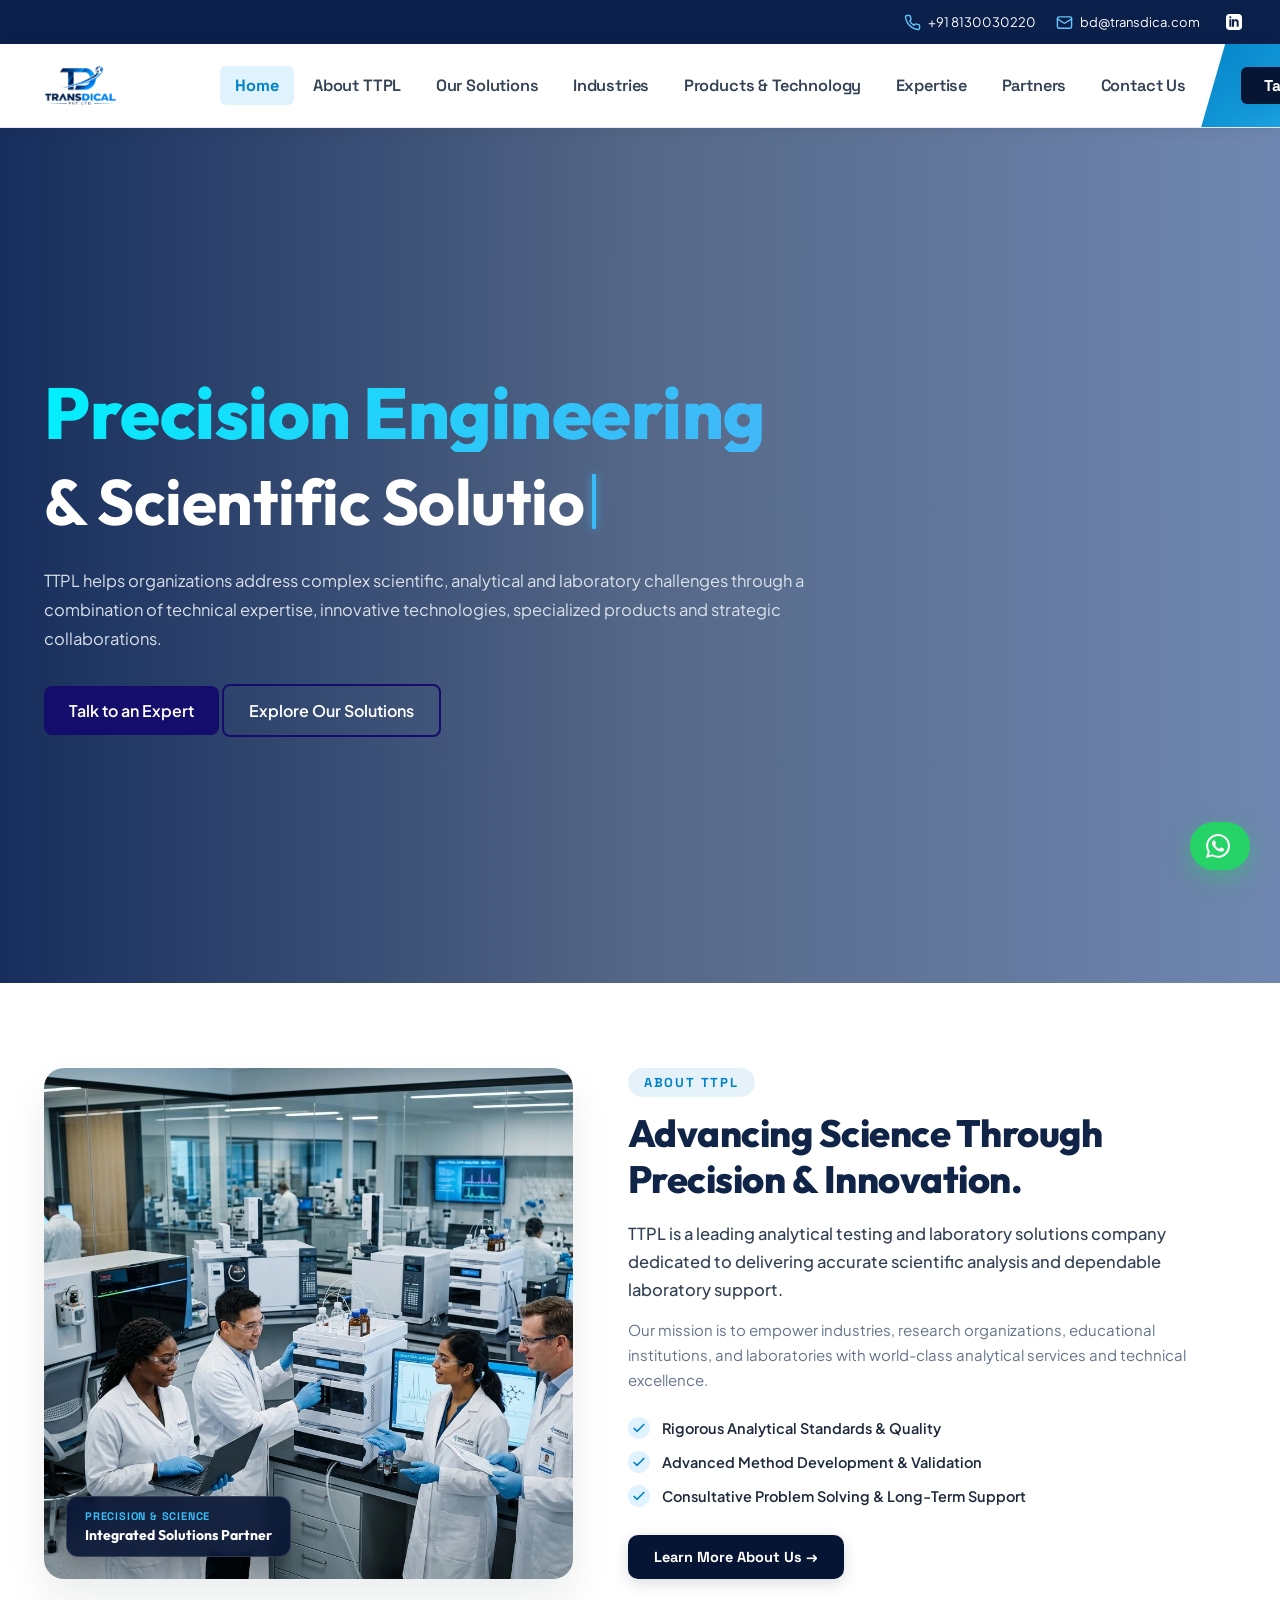
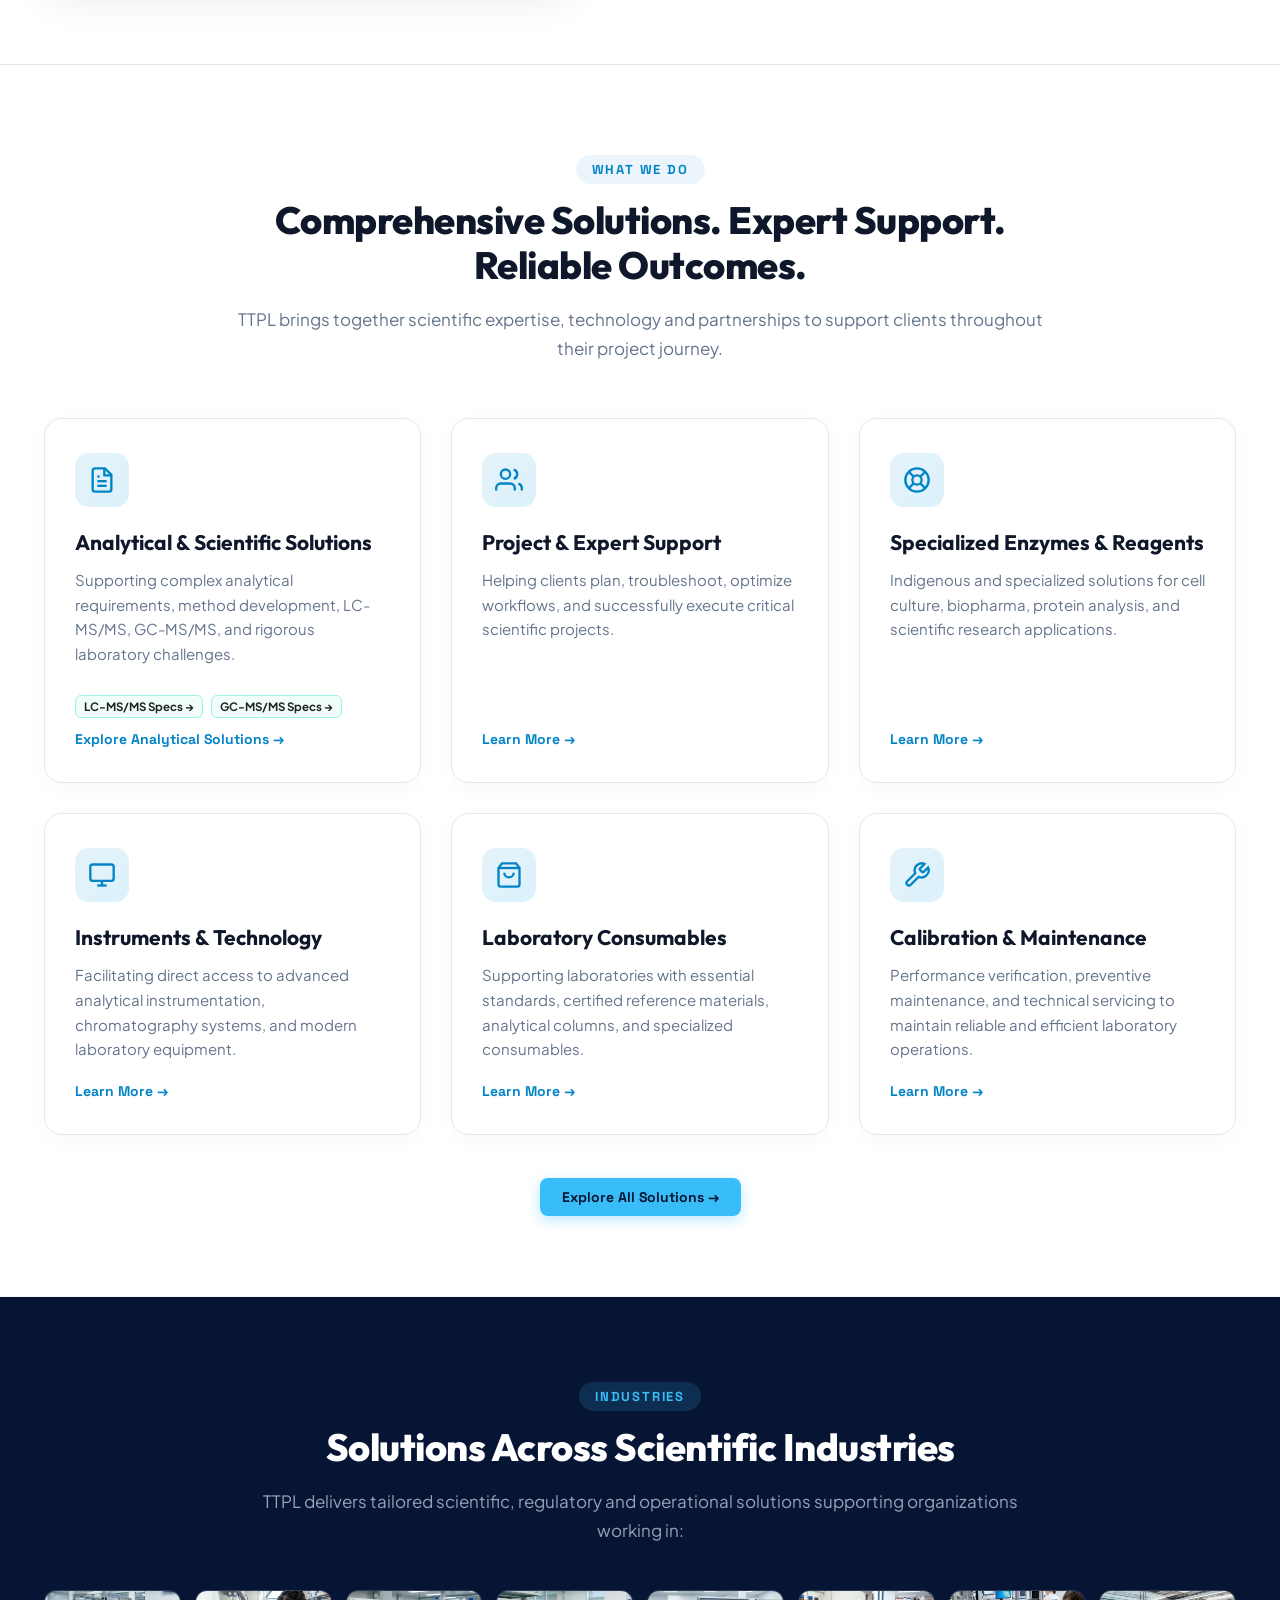
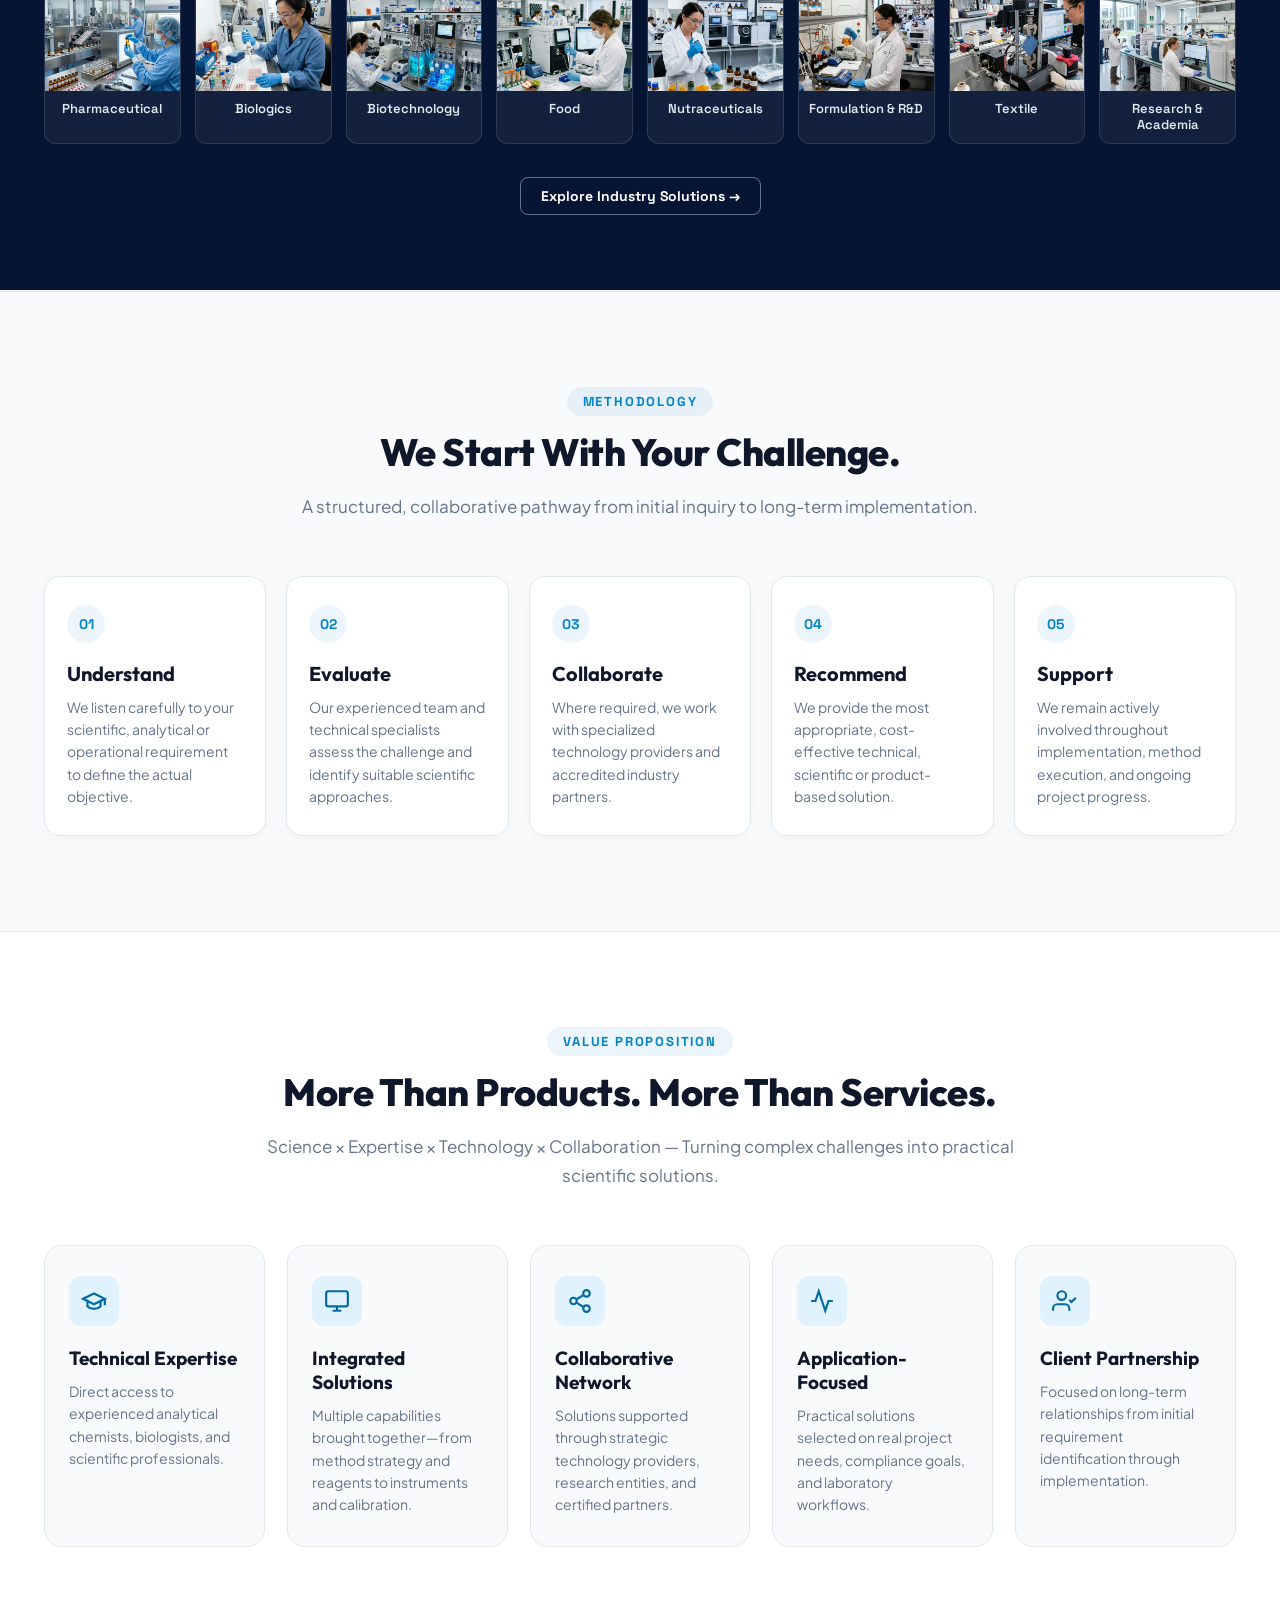
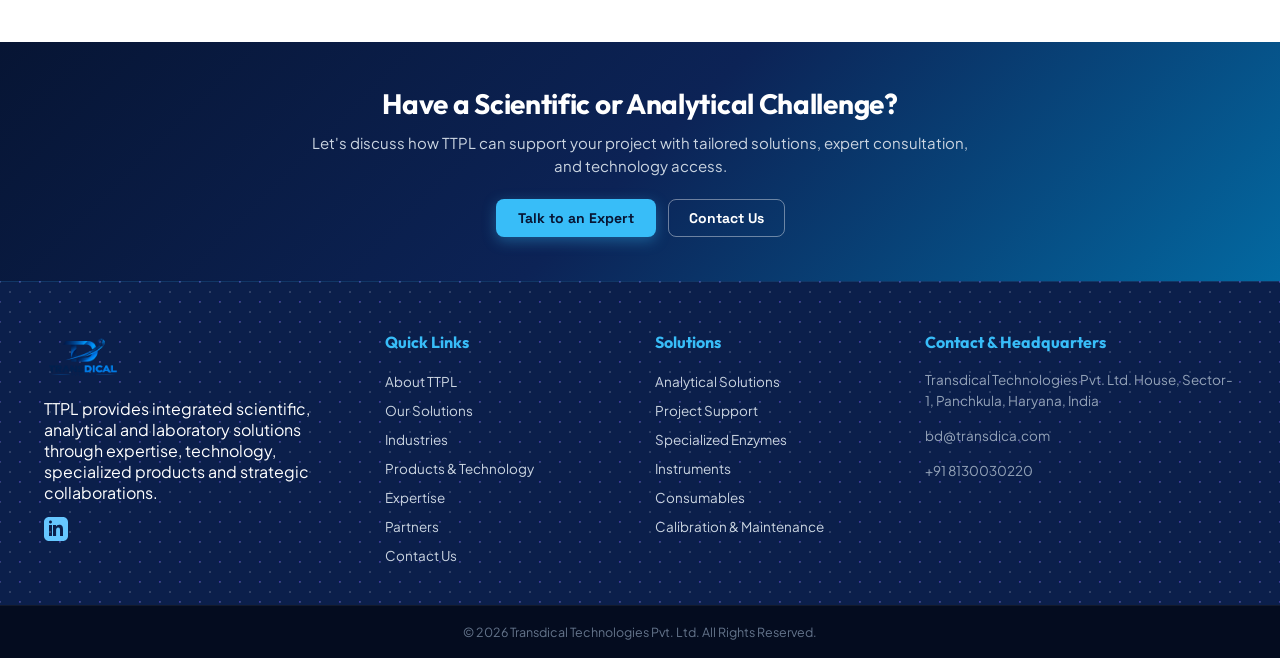
==== index.html @ f9c7aa12 "style(nav): update navbar to white with skyblue split accent, increased height (84px), larger font (" ====
<!DOCTYPE html>
<html lang="en">

<head>
  <meta charset="UTF-8">
  <meta name="viewport" content="width=device-width, initial-scale=1.0">
  <title>Scientific &amp; Laboratory Solutions in India | Transdica</title>
  <meta name="description"
    content="Transdica (TTPL) delivers integrated scientific, analytical and laboratory solutions in India. Specialized in LC-MS/MS, GC-MS/MS, method development, instruments, and enzymes.">
  <link rel="canonical" href="https://transdica.com/">

  <!-- Open Graph / Social Meta -->
  <meta property="og:type" content="website">
  <meta property="og:url" content="https://transdica.com/">
  <meta property="og:title" content="Scientific &amp; Laboratory Solutions in India | Transdica">
  <meta property="og:description"
    content="Transdica (TTPL) delivers integrated scientific, analytical and laboratory solutions in India: LC-MS/MS, GC-MS/MS, method validation, instruments, and enzymes.">
  <meta property="og:image" content="https://transdica.com/TT%20logo.png">
  <meta name="twitter:card" content="summary_large_image">
  <meta name="twitter:title" content="Scientific &amp; Laboratory Solutions in India | Transdica">
  <meta name="twitter:description"
    content="Transdica (TTPL) delivers integrated scientific, analytical and laboratory solutions in India: LC-MS/MS, GC-MS/MS, method validation, instruments, and enzymes.">
  <meta name="twitter:image" content="https://transdica.com/TT%20logo.png">

  <!-- JSON-LD Structured Data Schema -->
  <script type="application/ld+json">
  {
    "@context": "https://schema.org",
    "@graph": [
      {
        "@type": "Organization",
        "@id": "https://transdica.com/#organization",
        "name": "Transdical Technologies Pvt. Ltd.",
        "alternateName": ["Transdica", "TTPL", "TTPL"],
        "url": "https://transdica.com/",
        "logo": "https://transdica.com/TT%20logo.png",
        "email": "bd@transdica.com",
        "telephone": "+918130030220",
        "address": {
          "@type": "PostalAddress",
          "streetAddress": "Transdical Technologies Pvt. Ltd. House, Sector-1",
          "addressLocality": "Panchkula",
          "addressRegion": "Haryana",
          "addressCountry": "IN"
        },
        "sameAs": [
          "https://www.linkedin.com"
        ]
      },
      {
        "@type": "LocalBusiness",
        "@id": "https://transdica.com/#localbusiness",
        "name": "Transdical Technologies Pvt. Ltd.",
        "image": "https://transdica.com/TT%20logo.png",
        "telephone": "+918130030220",
        "email": "bd@transdica.com",
        "priceRange": "$$",
        "address": {
          "@type": "PostalAddress",
          "streetAddress": "Transdical Technologies Pvt. Ltd. House, Sector-1",
          "addressLocality": "Panchkula",
          "addressRegion": "Haryana",
          "addressCountry": "IN"
        },
        "areaServed": "IN"
      },
      {
        "@type": "WebSite",
        "@id": "https://transdica.com/#website",
        "url": "https://transdica.com/",
        "name": "Transdica",
        "publisher": {
          "@id": "https://transdica.com/#organization"
        }
      }
    ]
  }
  </script>

  <link rel="stylesheet" href="./style.css">

  <link rel="apple-touch-icon" sizes="180x180" href="./TT favicon/apple-touch-icon.png">
  <link rel="icon" type="image/png" sizes="32x32" href="./TT favicon/favicon-32x32.png">
  <link rel="icon" type="image/png" sizes="16x16" href="./TT favicon/favicon-16x16.png">
  <link rel="manifest" href="./TT favicon/site.webmanifest">
</head>

<body>

  <!-- ================= PAGE LOADER ================= -->
  <div id="page-loader">
    <div class="loader"></div>
  </div>
  <script>
    window.addEventListener('load', () => {
      const loader = document.getElementById('page-loader');
      if (loader) loader.classList.add('fade-out');
    });
  </script>

  <!-- ================= TOP BAR ================= -->
  <section class="top-bar">
    <div class="container top-bar-content">
      <div class="top-bar-right">
        <a href="tel:+918130030220" class="top-bar-item" id="top-phone">
          <svg xmlns="http://www.w3.org/2000/svg" viewBox="0 0 24 24" fill="none" stroke="currentColor" stroke-width="2"
            stroke-linecap="round" stroke-linejoin="round">
            <path
              d="M22 16.92v3a2 2 0 0 1-2.18 2 19.79 19.79 0 0 1-8.63-3.07 19.5 19.5 0 0 1-6-6 19.79 19.79 0 0 1-3.07-8.67A2 2 0 0 1 4.11 2h3a2 2 0 0 1 2 1.72 12.84 12.84 0 0 0 .7 2.81 2 2 0 0 1-.45 2.11L8.09 9.91a16 16 0 0 0 6 6l1.27-1.27a2 2 0 0 1 2.11-.45 12.84 12.84 0 0 0 2.81.7A2 2 0 0 1 22 16.92z" />
          </svg>
          <span>+91 8130030220</span>
        </a>
        <a href="mailto:bd@transdica.com" class="top-bar-item" id="top-email">
          <svg xmlns="http://www.w3.org/2000/svg" viewBox="0 0 24 24" fill="none" stroke="currentColor" stroke-width="2"
            stroke-linecap="round" stroke-linejoin="round">
            <rect width="20" height="16" x="2" y="4" rx="2" />
            <path d="m22 7-8.97 5.7a1.94 1.94 0 0 1-2.06 0L2 7" />
          </svg>
          <span>bd@transdica.com</span>
        </a>
        <div class="social-links">
          <a href="https://www.linkedin.com" target="_blank" rel="noopener noreferrer" aria-label="LinkedIn"
            id="linkedin-link">
            <svg viewBox="0 0 24 24" width="20" height="20" fill="currentColor">
              <path
                d="M19 0H5C2.2 0 0 2.2 0 5v14c0 2.8 2.2 5 5 5h14c2.8 0 5-2.2 5-5V5c0-2.8-2.2-5-5-5zM8 19H5V8h3v11zM6.5 6.5C5.7 6.5 5 5.8 5 5s.7-1.5 1.5-1.5S8 4.2 8 5s-.7 1.5-1.5 1.5zM19 19h-3v-5.5c0-1.3 0-3-1.8-3-1.8 0-2.1 1.4-2.1 2.9V19H9V8h3v1.5c.4-.9 1.5-1.8 3.2-1.8 3.4 0 3.8 2.2 3.8 5.1V19z" />
            </svg>
          </a>
        </div>
      </div>
    </div>
  </section>

    <!-- ================= SPLIT TWO-TONE NAVBAR ================= -->
  <header class="header-09">
    <div class="nav-09">
      <div class="nav-09__left">
        <a href="./index.html" class="nav-09__logo" aria-label="TTPL Home">
          <img src="./TT logo.png" alt="Transdica Logo" class="nav-09__logo-img">
        </a>
      </div>
      <div class="nav-09__center">
        <ul class="nav-09__links">
          <li><a href="./index.html" class="is-active">Home</a></li>
          <li><a href="./about.html">About TTPL</a></li>
          <li><a href="./solutions.html">Our Solutions</a></li>
          <li><a href="./industries.html">Industries</a></li>
          <li><a href="./products.html">Products &amp; Technology</a></li>
          <li><a href="./expertise.html">Expertise</a></li>
          <li><a href="./partners.html">Partners</a></li>
          <li><a href="./contact.html">Contact Us</a></li>
        </ul>
      </div>
      <div class="nav-09__right">
        <a href="./contact.html" class="nav-09__btn nav-09__btn--dark">Talk to an Expert</a>
      </div>
    </div>

    <!-- Mobile Bar & Menu -->
    <input type="checkbox" id="nav-09-toggle">
    <div class="nav-09__mobile-bar">
      <a href="./index.html" class="nav-09__mobile-logo" aria-label="TTPL Home">
        <img src="./TT logo.png" alt="Transdica Logo" class="nav-09__mobile-logo-img">
      </a>
      <label for="nav-09-toggle" class="nav-09__hamburger" aria-label="Toggle menu">
        <span></span><span></span><span></span>
      </label>
    </div>
    <div class="nav-09__mobile-menu">
      <a href="./index.html" class="is-active">Home</a>
      <a href="./about.html">About TTPL</a>
      <a href="./solutions.html">Our Solutions</a>
      <a href="./industries.html">Industries</a>
      <a href="./products.html">Products &amp; Technology</a>
      <a href="./expertise.html">Expertise</a>
      <a href="./partners.html">Partners</a>
      <a href="./contact.html">Contact Us</a>
      <a href="./contact.html" class="nav-09__mobile-cta">Talk to an Expert &rarr;</a>
    </div>
  </header>

  <!-- ================================================= -->
  <!--                     HERO                          -->
  <!-- ================================================= -->
  <section class="hero-section">
    <div class="hero-background">
      <img src="./lab images/l1.webp" alt="General laboratory testing image">
      <img src="./lab images/et.webp" alt="Environment testing image">
      <img src="./lab images/ft.webp" alt="Food testing image">
      <img src="./lab images/lt.webp" alt="Leather testing image">
    </div>
    <div class="hero-overlay"></div>
    <div class="hero-container">
      <h1 class="hero-title1">Precision Engineering</h1>
      <h2 class="hero-title2"><span id="typewriter-text">&amp; Scientific Solutions</span><span class="typewriter-cursor" aria-hidden="true"></span></h2>
      <p class="hero-description" style="font-size: 16.5px; opacity: 0.95; margin-bottom: 30px;">
        TTPL helps organizations address complex scientific, analytical and laboratory challenges through a combination of technical expertise, innovative technologies, specialized products and strategic collaborations.
      </p>
      <div class="hero-button">
        <a href="./contact.html" class="hero-button-services">Talk to an Expert</a>
        <a href="./solutions.html" class="hero-button-contact">Explore Our Solutions</a>
      </div>
    </div>
  </section>

  <!-- ================================================= -->
  <!--                 ABOUT TTPL CARD                   -->
  <!-- ================================================= -->
  <!-- ================================================= -->
  <!--                 ABOUT TTPL SHOWCASE               -->
  <!-- ================================================= -->
  <section class="home-about-showcase-section">
    <div class="container">
      <div class="home-about-showcase-grid">

        <!-- Left: Image Showcase -->
        <div class="home-about-showcase-media">
          <img src="./lab images/home-about.webp" alt="Scientific Team Collaborating at Transdical Laboratory" loading="lazy">
          <div class="home-about-media-badge">
            <span class="badge-accent">Precision &amp; Science</span>
            <span class="badge-title">Integrated Solutions Partner</span>
          </div>
        </div>

        <!-- Right: Content -->
        <div class="home-about-showcase-content">
          <span class="home-section-tag" style="background: rgba(2, 132, 199, 0.1); color: #0284c7; margin-bottom: 14px; width: fit-content;">ABOUT TTPL</span>
          <h2>Advancing Science Through Precision &amp; Innovation.</h2>

          <p class="about-lead">
            TTPL is a leading analytical testing and laboratory solutions company dedicated to delivering accurate
            scientific analysis and dependable laboratory support.
          </p>
          <p class="about-secondary">
            Our mission is to empower industries, research organizations, educational institutions, and laboratories
            with world-class analytical services and technical excellence.
          </p>

          <div class="about-showcase-points">
            <div class="about-point-item">
              <svg viewBox="0 0 24 24" fill="none" stroke="currentColor" stroke-width="2.5">
                <polyline points="20 6 9 17 4 12" />
              </svg>
              <span>Rigorous Analytical Standards &amp; Quality</span>
            </div>
            <div class="about-point-item">
              <svg viewBox="0 0 24 24" fill="none" stroke="currentColor" stroke-width="2.5">
                <polyline points="20 6 9 17 4 12" />
              </svg>
              <span>Advanced Method Development &amp; Validation</span>
            </div>
            <div class="about-point-item">
              <svg viewBox="0 0 24 24" fill="none" stroke="currentColor" stroke-width="2.5">
                <polyline points="20 6 9 17 4 12" />
              </svg>
              <span>Consultative Problem Solving &amp; Long-Term Support</span>
            </div>
          </div>

          <div class="about-showcase-action">
            <a href="./about.html" class="btn-about-link">
              Learn More About Us &rarr;
            </a>
          </div>
        </div>

      </div>
    </div>
  </section>

  <!-- ================================================= -->
  <!--            SECTION 1: WHAT WE DO                  -->
  <!-- ================================================= -->
  <section class="what-we-do-section">
    <div class="container">
      <div class="home-section-header">
        <span class="home-section-tag">What We Do</span>
        <h2>Comprehensive Solutions. Expert Support. Reliable Outcomes.</h2>
        <p>TTPL brings together scientific expertise, technology and partnerships to support clients throughout their project journey.</p>
      </div>

      <div class="what-we-do-grid">
        <!-- Block 1 -->
        <div class="what-we-do-card">
          <div class="what-we-do-card-icon">
            <svg viewBox="0 0 24 24" fill="none" stroke="currentColor" stroke-width="2">
              <path d="M14.5 2H6a2 2 0 0 0-2 2v16a2 2 0 0 0 2 2h12a2 2 0 0 0 2-2V7.5L14.5 2z" />
              <polyline points="14 2 14 8 20 8" />
              <line x1="16" y1="13" x2="8" y2="13" />
              <line x1="16" y1="17" x2="8" y2="17" />
              <line x1="10" y1="9" x2="8" y2="9" />
            </svg>
          </div>
          <h3>Analytical &amp; Scientific Solutions</h3>
          <p>Supporting complex analytical requirements, method development, LC-MS/MS, GC-MS/MS, and rigorous laboratory challenges.</p>
          <div style="margin: 8px 0 12px; display: flex; gap: 8px; flex-wrap: wrap;">
            <a href="./solutions.html#modal-lcms" style="font-size: 11.5px; font-weight: 700; color: var(--teal-700); background: #f0fdfa; border: 1px solid #99f6e4; padding: 3px 8px; border-radius: 6px; text-decoration: none;">LC-MS/MS Specs &rarr;</a>
            <a href="./solutions.html#modal-gcms" style="font-size: 11.5px; font-weight: 700; color: var(--teal-700); background: #f0fdfa; border: 1px solid #99f6e4; padding: 3px 8px; border-radius: 6px; text-decoration: none;">GC-MS/MS Specs &rarr;</a>
          </div>
          <a href="./solutions.html#analytical-solutions" class="card-link-arrow">Explore Analytical Solutions &rarr;</a>
        </div>

        <!-- Block 2 -->
        <div class="what-we-do-card">
          <div class="what-we-do-card-icon">
            <svg viewBox="0 0 24 24" fill="none" stroke="currentColor" stroke-width="2">
              <path d="M17 21v-2a4 4 0 0 0-4-4H5a4 4 0 0 0-4 4v2" />
              <circle cx="9" cy="7" r="4" />
              <path d="M23 21v-2a4 4 0 0 0-3-3.87" />
              <path d="M16 3.13a4 4 0 0 1 0 7.75" />
            </svg>
          </div>
          <h3>Project &amp; Expert Support</h3>
          <p>Helping clients plan, troubleshoot, optimize workflows, and successfully execute critical scientific projects.</p>
          <a href="./solutions.html#project-support" class="card-link-arrow">Learn More &rarr;</a>
        </div>

        <!-- Block 3 -->
        <div class="what-we-do-card">
          <div class="what-we-do-card-icon">
            <svg viewBox="0 0 24 24" fill="none" stroke="currentColor" stroke-width="2">
              <circle cx="12" cy="12" r="10" />
              <path d="m4.93 4.93 4.24 4.24" />
              <path d="m14.83 9.17 4.24-4.24" />
              <path d="m14.83 14.83 4.24 4.24" />
              <path d="m9.17 14.83-4.24 4.24" />
              <circle cx="12" cy="12" r="4" />
            </svg>
          </div>
          <h3>Specialized Enzymes &amp; Reagents</h3>
          <p>Indigenous and specialized solutions for cell culture, biopharma, protein analysis, and scientific research applications.</p>
          <a href="./solutions.html#enzymes-reagents" class="card-link-arrow">Learn More &rarr;</a>
        </div>

        <!-- Block 4 -->
        <div class="what-we-do-card">
          <div class="what-we-do-card-icon">
            <svg viewBox="0 0 24 24" fill="none" stroke="currentColor" stroke-width="2">
              <rect x="2" y="3" width="20" height="14" rx="2" ry="2" />
              <line x1="8" y1="21" x2="16" y2="21" />
              <line x1="12" y1="17" x2="12" y2="21" />
            </svg>
          </div>
          <h3>Instruments &amp; Technology</h3>
          <p>Facilitating direct access to advanced analytical instrumentation, chromatography systems, and modern laboratory equipment.</p>
          <a href="./solutions.html#instruments-technology" class="card-link-arrow">Learn More &rarr;</a>
        </div>

        <!-- Block 5 -->
        <div class="what-we-do-card">
          <div class="what-we-do-card-icon">
            <svg viewBox="0 0 24 24" fill="none" stroke="currentColor" stroke-width="2">
              <path d="M6 2 3 6v14a2 2 0 0 0 2 2h14a2 2 0 0 0 2-2V6l-3-4Z" />
              <path d="M3 6h18" />
              <path d="M16 10a4 4 0 0 1-8 0" />
            </svg>
          </div>
          <h3>Laboratory Consumables</h3>
          <p>Supporting laboratories with essential standards, certified reference materials, analytical columns, and specialized consumables.</p>
          <a href="./solutions.html#laboratory-consumables" class="card-link-arrow">Learn More &rarr;</a>
        </div>

        <!-- Block 6 -->
        <div class="what-we-do-card">
          <div class="what-we-do-card-icon">
            <svg viewBox="0 0 24 24" fill="none" stroke="currentColor" stroke-width="2">
              <path d="M14.7 6.3a1 1 0 0 0 0 1.4l1.6 1.6a1 1 0 0 0 1.4 0l3.77-3.77a6 6 0 0 1-7.94 7.94l-6.91 6.91a2.12 2.12 0 0 1-3-3l6.91-6.91a6 6 0 0 1 7.94-7.94l-3.76 3.76z" />
            </svg>
          </div>
          <h3>Calibration &amp; Maintenance</h3>
          <p>Performance verification, preventive maintenance, and technical servicing to maintain reliable and efficient laboratory operations.</p>
          <a href="./solutions.html#calibration-maintenance" class="card-link-arrow">Learn More &rarr;</a>
        </div>
      </div>

      <div class="what-we-do-cta-wrap">
        <a href="./solutions.html" class="btn-cta-cyan">Explore All Solutions &rarr;</a>
      </div>
    </div>
  </section>

  <!-- ================================================= -->
  <!--            SECTION 2: INDUSTRIES WE SERVE         -->
  <!-- ================================================= -->
  <section class="home-industries-bar" style="padding: 85px 0; background: #071534;">
    <div class="container">
      <div class="home-section-header" style="margin-bottom: 45px;">
        <span class="home-section-tag" style="background: rgba(56, 189, 248, 0.15); color: #38bdf8;">Industries</span>
        <h2 style="color: #ffffff;">Solutions Across Scientific Industries</h2>
        <p style="color: #94a3b8;">TTPL delivers tailored scientific, regulatory and operational solutions supporting organizations working in:</p>
      </div>

      <div class="home-industries-strip-grid">
        <!-- 1. Pharma -->
        <a href="./industries.html" class="industry-strip-item">
          <div class="industry-strip-img-wrap">
            <img src="./lab images/ind-pharma.webp" alt="Pharmaceutical Industry" loading="lazy">
          </div>
          <span class="industry-strip-label">Pharmaceutical</span>
        </a>

        <!-- 2. Biologics -->
        <a href="./industries.html" class="industry-strip-item">
          <div class="industry-strip-img-wrap">
            <img src="./lab images/ind-biologics.webp" alt="Biologics" loading="lazy">
          </div>
          <span class="industry-strip-label">Biologics</span>
        </a>

        <!-- 3. Biotechnology -->
        <a href="./industries.html" class="industry-strip-item">
          <div class="industry-strip-img-wrap">
            <img src="./lab images/ind-biotech.webp" alt="Biotechnology" loading="lazy">
          </div>
          <span class="industry-strip-label">Biotechnology</span>
        </a>

        <!-- 4. Food -->
        <a href="./industries.html" class="industry-strip-item">
          <div class="industry-strip-img-wrap">
            <img src="./lab images/ind-food.webp" alt="Food Industry" loading="lazy">
          </div>
          <span class="industry-strip-label">Food</span>
        </a>

        <!-- 5. Nutraceuticals -->
        <a href="./industries.html" class="industry-strip-item">
          <div class="industry-strip-img-wrap">
            <img src="./lab images/ind-nutra.webp" alt="Nutraceuticals" loading="lazy">
          </div>
          <span class="industry-strip-label">Nutraceuticals</span>
        </a>

        <!-- 6. Formulation & R&D -->
        <a href="./industries.html" class="industry-strip-item">
          <div class="industry-strip-img-wrap">
            <img src="./lab images/ind-formulation.webp" alt="Formulation & R&D" loading="lazy">
          </div>
          <span class="industry-strip-label">Formulation &amp; R&amp;D</span>
        </a>

        <!-- 7. Textile -->
        <a href="./industries.html" class="industry-strip-item">
          <div class="industry-strip-img-wrap">
            <img src="./lab images/ind-textile.webp" alt="Textile Industry" loading="lazy">
          </div>
          <span class="industry-strip-label">Textile</span>
        </a>

        <!-- 8. Research & Academia -->
        <a href="./industries.html" class="industry-strip-item">
          <div class="industry-strip-img-wrap">
            <img src="./lab images/ind-academia.webp" alt="Research & Academia" loading="lazy">
          </div>
          <span class="industry-strip-label">Research &amp; Academia</span>
        </a>
      </div>

      <div style="text-align: center; margin-top: 40px;">
        <a href="./industries.html" class="btn-cta-outline-white">Explore Industry Solutions &rarr;</a>
      </div>
    </div>
  </section>

  <!-- ================================================= -->
  <!--            SECTION 3: OUR APPROACH (5 STEPS)      -->
  <!-- ================================================= -->
  <section class="home-approach-section">
    <div class="container">
      <div class="home-section-header">
        <span class="home-section-tag">Methodology</span>
        <h2>We Start With Your Challenge.</h2>
        <p>A structured, collaborative pathway from initial inquiry to long-term implementation.</p>
      </div>

      <div class="approach-steps-grid">
        <!-- Step 1 -->
        <div class="approach-step-card">
          <div class="step-num-badge">01</div>
          <h3>Understand</h3>
          <p>We listen carefully to your scientific, analytical or operational requirement to define the actual objective.</p>
        </div>

        <!-- Step 2 -->
        <div class="approach-step-card">
          <div class="step-num-badge">02</div>
          <h3>Evaluate</h3>
          <p>Our experienced team and technical specialists assess the challenge and identify suitable scientific approaches.</p>
        </div>

        <!-- Step 3 -->
        <div class="approach-step-card">
          <div class="step-num-badge">03</div>
          <h3>Collaborate</h3>
          <p>Where required, we work with specialized technology providers and accredited industry partners.</p>
        </div>

        <!-- Step 4 -->
        <div class="approach-step-card">
          <div class="step-num-badge">04</div>
          <h3>Recommend</h3>
          <p>We provide the most appropriate, cost-effective technical, scientific or product-based solution.</p>
        </div>

        <!-- Step 5 -->
        <div class="approach-step-card">
          <div class="step-num-badge">05</div>
          <h3>Support</h3>
          <p>We remain actively involved throughout implementation, method execution, and ongoing project progress.</p>
        </div>
      </div>
    </div>
  </section>

  <!-- ================================================= -->
  <!--            SECTION 4: WHY TTPL                    -->
  <!-- ================================================= -->
  <section class="home-why-tdpl-section">
    <div class="container">
      <div class="home-section-header">
        <span class="home-section-tag">Value Proposition</span>
        <h2>More Than Products. More Than Services.</h2>
        <p>Science &times; Expertise &times; Technology &times; Collaboration — Turning complex challenges into practical scientific solutions.</p>
      </div>

      <div class="why-pillars-grid">
        <!-- Pillar 1 -->
        <div class="why-pillar-card">
          <div class="why-pillar-icon">
            <svg viewBox="0 0 24 24" fill="none" stroke="currentColor" stroke-width="2">
              <path d="M22 10v6M2 10l10-5 10 5-10 5z" />
              <path d="M6 12v5c3 3 9 3 12 0v-5" />
            </svg>
          </div>
          <h3>Technical Expertise</h3>
          <p>Direct access to experienced analytical chemists, biologists, and scientific professionals.</p>
        </div>

        <!-- Pillar 2 -->
        <div class="why-pillar-card">
          <div class="why-pillar-icon">
            <svg viewBox="0 0 24 24" fill="none" stroke="currentColor" stroke-width="2">
              <rect x="2" y="3" width="20" height="14" rx="2" />
              <path d="M8 21h8M12 17v4" />
            </svg>
          </div>
          <h3>Integrated Solutions</h3>
          <p>Multiple capabilities brought together—from method strategy and reagents to instruments and calibration.</p>
        </div>

        <!-- Pillar 3 -->
        <div class="why-pillar-card">
          <div class="why-pillar-icon">
            <svg viewBox="0 0 24 24" fill="none" stroke="currentColor" stroke-width="2">
              <circle cx="18" cy="5" r="3" />
              <circle cx="6" cy="12" r="3" />
              <circle cx="18" cy="19" r="3" />
              <line x1="8.59" y1="13.51" x2="15.42" y2="17.49" />
              <line x1="15.41" y1="6.51" x2="8.59" y2="10.49" />
            </svg>
          </div>
          <h3>Collaborative Network</h3>
          <p>Solutions supported through strategic technology providers, research entities, and certified partners.</p>
        </div>

        <!-- Pillar 4 -->
        <div class="why-pillar-card">
          <div class="why-pillar-icon">
            <svg viewBox="0 0 24 24" fill="none" stroke="currentColor" stroke-width="2">
              <polyline points="22 12 18 12 15 21 9 3 6 12 2 12" />
            </svg>
          </div>
          <h3>Application-Focused</h3>
          <p>Practical solutions selected on real project needs, compliance goals, and laboratory workflows.</p>
        </div>

        <!-- Pillar 5 -->
        <div class="why-pillar-card">
          <div class="why-pillar-icon">
            <svg viewBox="0 0 24 24" fill="none" stroke="currentColor" stroke-width="2">
              <path d="M16 21v-2a4 4 0 0 0-4-4H5a4 4 0 0 0-4 4v2" />
              <circle cx="9" cy="7" r="4" />
              <polyline points="16 11 18 13 22 9" />
            </svg>
          </div>
          <h3>Client Partnership</h3>
          <p>Focused on long-term relationships from initial requirement identification through implementation.</p>
        </div>
      </div>
    </div>
  </section>

  <!-- ================================================= -->
  <!--            SECTION 5: FINAL CONSULTATIVE CTA      -->
  <!-- ================================================= -->
  <section class="home-final-cta-section">
    <div class="home-final-cta-content">
      <h2>Have a Scientific or Analytical Challenge?</h2>
      <p>Let's discuss how TTPL can support your project with tailored solutions, expert consultation, and technology access.</p>
      <div class="home-final-cta-buttons">
        <a href="./contact.html" class="btn-cta-cyan">Talk to an Expert</a>
        <a href="./contact.html" class="btn-cta-outline-white">Contact Us</a>
      </div>
    </div>
  </section>

  <!-- ================================================= -->
  <!--                     FOOTER                        -->
  <!-- ================================================= -->
  <footer>
    <div class="footer-container">
      <!-- column 1 brand info -->
      <div class="footer-col footer-brand-col">
        <img class="footer-logo" src="./TT logo.png" alt="Transdical Logo">
        <p class="footer-desc">
          TTPL provides integrated scientific, analytical and laboratory solutions through expertise, technology, specialized products and strategic collaborations.
        </p>
        <div class="footer-social-links">
          <a href="https://www.linkedin.com" target="_blank" rel="noopener noreferrer" aria-label="LinkedIn">
            <svg viewBox="0 0 24 24" width="20" height="20" fill="currentColor">
              <path
                d="M19 0H5C2.2 0 0 2.2 0 5v14c0 2.8 2.2 5 5 5h14c2.8 0 5-2.2 5-5V5c0-2.8-2.2-5-5-5zM8 19H5V8h3v11zM6.5 6.5C5.7 6.5 5 5.8 5 5s.7-1.5 1.5-1.5S8 4.2 8 5s-.7 1.5-1.5 1.5zM19 19h-3v-5.5c0-1.3 0-3-1.8-3-1.8 0-2.1 1.4-2.1 2.9V19H9V8h3v1.5c.4-.9 1.5-1.8 3.2-1.8 3.4 0 3.8 2.2 3.8 5.1V19z" />
            </svg>
          </a>
        </div>
      </div>

      <!-- column 2 quick links -->
      <div class="footer-col">
        <h3 class="footer-heading">Quick Links</h3>
        <ul class="footer-links">
          <li><a href="./about.html">About TTPL</a></li>
          <li><a href="./solutions.html">Our Solutions</a></li>
          <li><a href="./industries.html">Industries</a></li>
          <li><a href="./products.html">Products &amp; Technology</a></li>
          <li><a href="./expertise.html">Expertise</a></li>
          <li><a href="./partners.html">Partners</a></li>
          <li><a href="./contact.html">Contact Us</a></li>
        </ul>
      </div>

      <!-- column 3 solutions -->
      <div class="footer-col">
        <h3 class="footer-heading">Solutions</h3>
        <ul class="footer-links">
          <li><a href="./solutions.html#analytical-solutions">Analytical Solutions</a></li>
          <li><a href="./solutions.html#project-support">Project Support</a></li>
          <li><a href="./solutions.html#enzymes-reagents">Specialized Enzymes</a></li>
          <li><a href="./solutions.html#instruments-technology">Instruments</a></li>
          <li><a href="./solutions.html#laboratory-consumables">Consumables</a></li>
          <li><a href="./solutions.html#calibration-maintenance">Calibration &amp; Maintenance</a></li>
        </ul>
      </div>

      <!-- column 4 contact & headquarters -->
      <div class="footer-col">
        <h3 class="footer-contact-heading">Contact &amp; Headquarters</h3>
        <p class="footer-text">Transdical Technologies Pvt. Ltd. House, Sector-1, Panchkula, Haryana, India</p>
        <p class="footer-text"><a href="mailto:bd@transdica.com"
            style="color: inherit; text-decoration: none;">bd@transdica.com</a></p>
        <p class="footer-text"><a href="tel:+918130030220" style="color: inherit; text-decoration: none;">+91
            8130030220</a></p>
      </div>
    </div>

    <!-- copyright -->
    <div class="footer-bottom">
      <p>&copy; 2026 Transdical Technologies Pvt. Ltd. All Rights Reserved.</p>
    </div>
  </footer>

  <!-- ================= FLOATING WHATSAPP BUTTON ================= -->
  <a href="https://wa.me/918130030220?text=Hello%20TTPL%20Team%2C%20I%20would%20like%20to%20discuss%20a%20scientific%20project%20requirement."
    class="whatsapp-float-btn" target="_blank" rel="noopener noreferrer" aria-label="Discuss on WhatsApp"
    id="floating-whatsapp-btn">
    <svg viewBox="0 0 24 24">
      <path
        d="M.057 24l1.687-6.163c-1.041-1.804-1.588-3.849-1.587-5.946.003-6.556 5.338-11.891 11.893-11.891 3.181.001 6.167 1.24 8.413 3.488 2.245 2.248 3.481 5.236 3.48 8.414-.003 6.557-5.338 11.892-11.893 11.892-1.99-.001-3.951-.5-5.688-1.448l-6.305 1.654zm6.597-3.807c1.676.995 3.276 1.591 5.392 1.592 5.448 0 9.886-4.434 9.889-9.885.002-5.462-4.415-9.89-9.881-9.892-5.452 0-9.887 4.434-9.889 9.884-.001 2.225.651 3.891 1.746 5.634l-.999 3.648 3.742-.981zm11.387-5.464c-.074-.124-.272-.198-.57-.347-.297-.149-1.758-.868-2.031-.967-.272-.099-.47-.149-.669.149-.198.297-.768.967-.941 1.165-.173.198-.347.223-.644.074-.297-.149-1.255-.462-2.39-1.475-.883-.788-1.48-1.761-1.653-2.059-.173-.297-.018-.458.13-.606.134-.133.297-.347.446-.521.151-.172.2-.296.3-.495.099-.198.05-.372-.025-.521-.075-.148-.669-1.611-.916-2.206-.242-.579-.487-.501-.669-.51l-.57-.01c-.198 0-.52.074-.792.372s-1.04 1.016-1.04 2.479 1.065 2.876 1.213 3.074c.149.198 2.095 3.2 5.076 4.487.709.306 1.263.489 1.694.626.712.226 1.36.194 1.872.118.571-.085 1.758-.719 2.006-1.413.248-.695.248-1.29.173-1.414z" />
    </svg>
  </a>

  <!-- Mobile Menu Logic -->
  <script>
    (function () {
      function initMobileMenu() {
        var menuToggle = document.querySelector('.menu-toggle');
        var navUl = document.querySelector('header nav ul');
        if (!menuToggle || !navUl) return;

        menuToggle.addEventListener('click', function (e) {
          e.stopPropagation();
          menuToggle.classList.toggle('active');
          navUl.classList.toggle('active');
        });

        document.addEventListener('click', function (e) {
          if (!navUl.contains(e.target) && !menuToggle.contains(e.target)) {
            menuToggle.classList.remove('active');
            navUl.classList.remove('active');
          }
        });

        navUl.querySelectorAll('a').forEach(function (link) {
          link.addEventListener('click', function () {
            menuToggle.classList.remove('active');
            navUl.classList.remove('active');
          });
        });
      }
      if (document.readyState === 'loading') {
        document.addEventListener('DOMContentLoaded', initMobileMenu);
      } else {
        initMobileMenu();
      }
    })();
  </script>

  <!-- Hero Typewriter Script: Cursor Stays Flush With Text -->
  <script>
    (function () {
      const text = "& Scientific Solutions";
      const target = document.getElementById('typewriter-text');
      if (!target) return;

      let idx = text.length;
      let isDeleting = true;

      setTimeout(function loop() {
        if (isDeleting) {
          idx--;
          target.textContent = text.substring(0, idx);
          if (idx === 0) {
            isDeleting = false;
            setTimeout(loop, 600);
            return;
          }
          setTimeout(loop, 45);
        } else {
          idx++;
          target.textContent = text.substring(0, idx);
          if (idx === text.length) {
            isDeleting = true;
            setTimeout(loop, 3000);
            return;
          }
          setTimeout(loop, 85);
        }
      }, 2500);
    })();
  </script>
</body>

</html>
---- style.css ----
@import url('https://fonts.googleapis.com/css2?family=Outfit:wght@400;500;600;700;800;900&family=Plus+Jakarta+Sans:ital,wght@0,400;0,500;0,600;0,700;0,800;1,400&family=Space+Grotesk:wght@500;600;700&display=swap');

* {
    margin: 0;
    padding: 0;
    box-sizing: border-box;
}

/* --- PRELOADER OVERLAY STYLING --- */
#page-loader {
    position: fixed;
    inset: 0;
    background-color: #f5f7fb; /* Matches your website's background color */
    display: flex;
    align-items: center;
    justify-content: center;
    z-index: 9999; /* Ensures it stays on top of all other elements */
    transition: opacity 0.5s ease, visibility 0.5s ease;
}

/* Class to hide the loader once the page loads */
#page-loader.fade-out {
    opacity: 0;
    visibility: hidden;
}

/* --- YOUR CUSTOM LOADER CSS --- */
.loader {
    width: fit-content;
    font-weight: bold;
    font-family: monospace;
    font-size: 30px;
    background: radial-gradient(circle closest-side,#081d88 94%,#00000000) right/calc(200% - 1em) 100%;
    animation: l24 1s infinite alternate linear;
}

.loader::before {
    content: "Loading...";
    line-height: 1em;
    color: #0000;
    background: inherit;
    background-image: radial-gradient(circle closest-side,#fff 94%,#000);
    -webkit-background-clip: text;
    background-clip: text;
}

@keyframes l24 {
    100% { background-position: left; }
}
/* TOP INFORMATION BAR*/

.top-bar {
    background-color: #0b1f4b;
    color: white;
    width: 100%;
    font-size: 13px;
}

.top-bar .container {
    max-width: 1200px;
    margin: 0 auto;
    padding: 8px 20px;
}

.top-bar-content {
    display: flex;
    align-items: center;
    justify-content: flex-end;
    gap: 20px;
}

.top-bar-left,
.top-bar-right {
    display: flex;
    align-items: center;
    gap: 20px;
}

.top-bar-item {
    display: flex;
    align-items: center;
    gap: 7px;

    color: white;
    text-decoration: none;

    white-space: nowrap;
}

.top-bar-item svg,
.top-bar svg {
    width: 17px;
    height: 17px;
    max-width: 17px;
    max-height: 17px;
    flex-shrink: 0;
}

.top-bar-left .top-bar-item svg {
    color: #66c7ff;
}

.top-bar-right .top-bar-item svg {
    color: #66c7ff;
}

/* Phone and email hover */

.top-bar-right .top-bar-item {
    transition: 0.3s ease;
}

.top-bar-right .top-bar-item:hover {
    color: #66c7ff;
}


/* SOCIAL MEDIA*/

.social-links {
    display: flex;
    align-items: center;
    gap: 8px;
}

.social-links a {
    width: 28px;
    height: 28px;

    display: flex;
    align-items: center;
    justify-content: center;

    color: white;
    text-decoration: none;

    border-radius: 50%;

    transition: 0.3s ease;
}

.social-links svg {
    width: 16px;
    height: 16px;

    fill: currentColor;
}

.social-links a:hover {
    background-color: #66c7ff;
    color: #0b1f4b;
    transform: translateY(-2px);
}


/* MOBILE*/

@media (max-width: 768px) {

    .top-bar-content {
        justify-content: center;
    }

    .top-bar-left {
        display: none;
    }

    .top-bar-right {
        gap: 12px;
        flex-wrap: wrap;
        justify-content: center;
    }

    .top-bar-item {
        font-size: 12px;
    }

    .social-links {
        gap: 4px;
    }

}

body {
    font-family: 'Plus Jakarta Sans', -apple-system, BlinkMacSystemFont, 'Segoe UI', Roboto, sans-serif;
    background-color: #f5f7fb;
    color: #222;
}

/* =========================================================
   SPLIT TWO-TONE NAVBAR (NAV-09)
   ========================================================= */
.nav-09,
.nav-09 *,
.nav-09 *::before,
.nav-09 *::after {
  margin: 0;
  padding: 0;
  box-sizing: border-box;
}

.nav-09 {
  --left-bg: #ffffff;
  --right-bg: linear-gradient(135deg, #0284c7 0%, #38bdf8 100%);
  --left-text: #1e293b;
  --right-text: #ffffff;
  --accent: #0284c7;
  font-family: 'Space Grotesk', 'Outfit', -apple-system, sans-serif;
  display: grid;
  grid-template-columns: auto 1fr auto;
  height: 84px;
  position: sticky;
  top: 0;
  z-index: 1000;
  overflow: hidden;
  box-shadow: 0 2px 14px rgba(15, 23, 42, 0.06);
  background: var(--left-bg);
  border-bottom: 1px solid #e2e8f0;
}

.nav-09__left {
  background: var(--left-bg);
  display: flex;
  align-items: center;
  padding: 0 2rem 0 2.5rem;
  clip-path: polygon(0 0, 100% 0, calc(100% - 24px) 100%, 0 100%);
  min-width: 220px;
}

.nav-09__logo {
  display: flex;
  align-items: center;
  text-decoration: none;
}

.nav-09__logo-img {
  height: 54px;
  width: auto;
  max-width: 230px;
  object-fit: contain;
  display: block;
}

.nav-09__center {
  background: var(--left-bg);
  display: flex;
  align-items: center;
  justify-content: center;
  gap: 0;
}

.nav-09__links {
  display: flex;
  list-style: none;
  gap: 4px;
  align-items: center;
  white-space: nowrap;
}

.nav-09__links a {
  display: block;
  color: #334155;
  text-decoration: none;
  font-size: 1.02rem;
  font-weight: 600;
  padding: 0.55rem 0.95rem;
  border-radius: 6px;
  transition: color 0.2s, background 0.2s;
  white-space: nowrap;
  letter-spacing: -0.01em;
}

.nav-09__links a:hover {
  color: var(--accent);
  background: #f0f9ff;
}

.nav-09__links a.is-active,
.nav-09__links a.active {
  color: var(--accent);
  font-weight: 700;
  background: #e0f2fe;
}

.nav-09__right {
  background: var(--right-bg);
  display: flex;
  align-items: center;
  padding: 0 2rem 0 2.5rem;
  gap: 0.75rem;
  clip-path: polygon(24px 0, 100% 0, 100% 100%, 0 100%);
}

.nav-09__btn {
  padding: 0.55rem 1.4rem;
  border-radius: 6px;
  font-size: 0.98rem;
  font-weight: 700;
  cursor: pointer;
  border: none;
  font-family: inherit;
  transition: all 0.2s;
  text-decoration: none;
  display: inline-flex;
  align-items: center;
  justify-content: center;
  white-space: nowrap;
}

.nav-09__btn--ghost {
  background: rgba(255, 255, 255, 0.25);
  color: #ffffff;
  border: 1.5px solid rgba(255, 255, 255, 0.45);
}

.nav-09__btn--ghost:hover {
  background: rgba(255, 255, 255, 0.35);
}

.nav-09__btn--dark {
  background: #071534;
  color: #ffffff;
  box-shadow: 0 4px 12px rgba(2, 132, 199, 0.3);
}

.nav-09__btn--dark:hover {
  background: #0f244e;
  transform: translateY(-1px);
  box-shadow: 0 6px 16px rgba(2, 132, 199, 0.4);
  color: #ffffff;
}

/* Mobile Split Two-Tone */
#nav-09-toggle {
  display: none;
}

.nav-09__mobile-bar {
  display: none;
  position: sticky;
  top: 0;
  z-index: 1000;
  background: #ffffff;
  height: 72px;
  padding: 0 1.5rem;
  align-items: center;
  justify-content: space-between;
  border-bottom: 1px solid #e2e8f0;
  box-shadow: 0 2px 8px rgba(0, 0, 0, 0.05);
}

.nav-09__mobile-logo {
  display: flex;
  align-items: center;
}

.nav-09__mobile-logo-img {
  height: 44px;
  width: auto;
  object-fit: contain;
}

.nav-09__hamburger {
  display: flex;
  flex-direction: column;
  gap: 5px;
  cursor: pointer;
  border: none;
  background: transparent;
  padding: 8px;
}

.nav-09__hamburger span {
  display: block;
  width: 22px;
  height: 2px;
  background: #0f172a;
  border-radius: 2px;
  transition: transform 0.3s, opacity 0.3s;
}

#nav-09-toggle:checked ~ .nav-09__mobile-bar .nav-09__hamburger span:nth-child(1) {
  transform: translateY(7px) rotate(45deg);
}

#nav-09-toggle:checked ~ .nav-09__mobile-bar .nav-09__hamburger span:nth-child(2) {
  opacity: 0;
}

#nav-09-toggle:checked ~ .nav-09__mobile-bar .nav-09__hamburger span:nth-child(3) {
  transform: translateY(-7px) rotate(-45deg);
}

.nav-09__mobile-menu {
  display: none;
  flex-direction: column;
  background: #ffffff;
  padding: 0.75rem 1.5rem 1.25rem;
  position: sticky;
  top: 72px;
  z-index: 999;
  border-bottom: 3px solid #0284c7;
  box-shadow: 0 10px 25px rgba(0, 0, 0, 0.08);
}

.nav-09__mobile-menu a {
  display: block;
  color: #334155;
  text-decoration: none;
  font-size: 1.05rem;
  font-weight: 600;
  padding: 0.7rem 0.75rem;
  border-radius: 6px;
  transition: color 0.2s, background 0.2s;
}

.nav-09__mobile-menu a:hover,
.nav-09__mobile-menu a.is-active {
  color: #0284c7;
  background: #f0f9ff;
  padding-left: 1rem;
}

.nav-09__mobile-menu a.nav-09__mobile-cta {
  color: #0284c7;
  font-weight: 700;
  font-size: 1.08rem;
  margin-top: 0.5rem;
  border-top: 1px solid #e2e8f0;
  padding-top: 0.85rem;
}

#nav-09-toggle:checked ~ .nav-09__mobile-menu {
  display: flex;
}

@media (max-width: 1140px) {
  .nav-09 {
    display: none !important;
  }
  .nav-09__mobile-bar {
    display: flex !important;
  }
}

.hero-section {
    position: relative;
    min-height: 95vh;
    display: flex;
    align-items: center;
    justify-content: center;
    padding: 80px 20px;
    overflow: hidden;
}



.hero-container {
    position: relative;
    z-index: 2;

    max-width: 900px;
    width: 100%;
}

.hero-overlay {
    position: absolute;
    inset: 0;

    background: linear-gradient(
        90deg,
        rgba(5, 30, 80, 0.927),
        rgba(13, 39, 84, 0.69),
        rgba(10, 50, 120, 0.568)
    );

    z-index: 1;
}

.hero-background {
    position: absolute;
    inset: 0;
    z-index: 0;
}

.hero-background img {
    position: absolute;
    width: 100%;
    height: 100%;

    object-fit: cover;

    opacity: 0;

    animation: heroSlideshow 16s infinite;
}

.hero-background img:nth-child(1) {
    animation-delay: 0s;
}

.hero-background img:nth-child(2) {
    animation-delay: 4s;
}

.hero-background img:nth-child(3) {
    animation-delay: 8s;
}

.hero-background img:nth-child(4) {
    animation-delay: 12s;
}

@keyframes heroSlideshow {

    0% {
        opacity: 0;
    }

    5% {
        opacity: 1;
    }

    25% {
        opacity: 1;
    }

    30% {
        opacity: 0;
    }

    100% {
        opacity: 0;
    }

}

.hero-title1 {
    font-family: 'Outfit', sans-serif;
    font-size: 72px;
    line-height: 1.08;
    font-weight: 800;
    letter-spacing: -0.5px;
    color: #00d2ff;
    background: linear-gradient(135deg, #00f2fe 0%, #38bdf8 50%, #60a5fa 100%);
    -webkit-background-clip: text;
    -webkit-text-fill-color: transparent;
    margin-bottom: 14px;
    text-align: left;
}

.hero-title2 {
    font-family: 'Outfit', sans-serif;
    color: #ffffff;
    font-size: 64px;
    line-height: 1.12;
    font-weight: 700;
    letter-spacing: -0.5px;
    margin-bottom: 20px;
    text-align: left;
    display: inline-flex;
    align-items: center;
    flex-wrap: wrap;
}

.typewriter-cursor {
    display: inline-block;
    width: 4px;
    height: 0.85em;
    background-color: #38bdf8;
    margin-left: 8px;
    vertical-align: middle;
    border-radius: 1px;
    box-shadow: 0 0 10px rgba(56, 189, 248, 0.7);
    animation: blinkCursor 0.75s step-end infinite;
}

@keyframes blinkCursor {
    0%, 100% {
        opacity: 1;
    }
    50% {
        opacity: 0;
    }
}

@media (max-width: 1024px) {
    .hero-title1 {
        font-size: 56px;
    }
    .hero-title2 {
        font-size: 50px;
    }
}

@media (max-width: 768px) {
    .hero-title1 {
        font-size: 42px;
    }
    .hero-title2 {
        font-size: 35px;
    }
    .typewriter-cursor {
        width: 3.5px;
        height: 0.8em;
    }
}

@media (max-width: 480px) {
    .hero-title1 {
        font-size: 34px;
    }
    .hero-title2 {
        font-size: 28px;
    }
    .typewriter-cursor {
        width: 3px;
    }
}

.hero-subtitle {
    font-family: 'Space Grotesk', sans-serif;
    font-size: 15px;
    font-weight: 600;
    letter-spacing: 1.5px;
    text-transform: uppercase;
    color: #38bdf8;
    margin-bottom: 18px;
}

.hero-description {
    font-family: 'Plus Jakarta Sans', sans-serif;
    font-size: 17px;
    line-height: 1.75;
    color: #e2e8f0;
    max-width: 800px;
    margin: 10px 0 24px;
    font-weight: 400;
}

.hero-buttons {
    display: flex;
    justify-content: center;
    gap: 1rem;
    margin-top: 2rem;
}

.hero-button-services {
    display: inline-block;
    padding: 14px 25px;

    background-color: #150d6b;
    color: white;

    text-decoration: none;
    font-weight: 600;

    border-radius: 8px;

    transition: 0.3s;
}

.hero-button-services:hover {
    background-color: #b348a3;
    transform: translateY(-3px);
}

.hero-button-contact {
    display: inline-block;
    padding: 14px 25px;

    background-color: transparent;
    color: white;

    text-decoration: none;
    font-weight: 600;

    border: 2px solid #150d69;
    border-radius: 8px;

    transition: 0.3s;
}

.hero-button-contact:hover {
    background-color: #170e73;
    color: white;
    transform: translateY(-3px);
}

/* CONTACT SECTION*/
.section-padding {
    padding: 80px 20px;
    background-color: #359aff1b;
}

.contact-container {
    max-width: 1200px;
    margin: 0 auto;

    display: grid;
    grid-template-columns: 0.85fr 1.15fr;
    gap: 40px;

    align-items: stretch;
}


/* CONTACT INFO PANEL*/

.contact-info-panel {
    background: linear-gradient(
        145deg,
        #0b1f4b,
        #1d1296
    );

    color: white;
    padding: 45px 40px;

    border-radius: 16px;

    box-shadow: 0 10px 30px rgba(0, 0, 0, 0.12);
}

.contact-info-title {
    font-size: 32px;
    margin-bottom: 15px;
}

.contact-info-desc {
    font-size: 16px;
    line-height: 1.7;
    color: rgba(255, 255, 255, 0.8);

    margin-bottom: 35px;
}


/* CONTACT DETAILS*/

.contact-details-list {
    display: flex;
    flex-direction: column;
    gap: 20px;
}

.contact-detail-card {
    display: flex;
    align-items: flex-start;
    gap: 15px;

    padding: 18px;

    background: rgba(255, 255, 255, 0.08);

    border: 1px solid rgba(255, 255, 255, 0.12);

    border-radius: 10px;

    transition: 0.3s ease;
}

.contact-detail-card:hover {
    background: rgba(255, 255, 255, 0.14);
    transform: translateX(5px);
}

.contact-detail-card svg {
    width: 24px;
    height: 24px;

    flex-shrink: 0;

    color: #66c7ff;
}

.contact-detail-card h4 {
    font-size: 16px;
    margin-bottom: 6px;
}

.contact-detail-card p {
    font-size: 14px;
    line-height: 1.6;
    color: rgba(255, 255, 255, 0.75);

    margin: 0;
}


/* FORM PANEL */

.contact-form-panel {
    background-color: white;

    padding: 45px 40px;

    border-radius: 16px;

    box-shadow: 0 10px 30px rgba(0, 0, 0, 0.08);

    border: 1px solid #e5e8ef;
}

/* FORM ROW*/
.form-group-row {
    display: grid;
    grid-template-columns: 1fr 1fr;
    gap: 20px;

    margin-bottom: 20px;
}

.form-group {
    margin-bottom: 20px;
}

.form-group-row .form-group {
    margin-bottom: 0;
}

/* FORM LABEL*/
.form-label {
    display: block;

    font-size: 14px;
    font-weight: 600;

    color: #222;

    margin-bottom: 8px;
}

/* INPUTS*/
.form-control {
    width: 100%;

    padding: 13px 15px;

    font-family: inherit;
    font-size: 15px;

    color: #222;
    background-color: #f8f9fc;

    border: 1px solid #d9deea;
    border-radius: 8px;

    outline: none;

    transition: 0.3s ease;
}

.form-control:focus {
    background-color: white;

    border-color: #1d1296;

    box-shadow: 0 0 0 3px rgba(29, 18, 150, 0.1);
}

/* TEXTAREA*/
textarea.form-control {
    min-height: 140px;

    resize: vertical;
}

/* SUBMIT BUTTON*/
#btn-submit-form {
    width: 100%;
    padding: 1rem;

    border: none;
    border-radius: 8px;

    background-color: #19c235;
    color: white;

    font-family: inherit;
    font-size: 16px;
    font-weight: 600;

    cursor: pointer;

    transition: 0.3s ease;
}

#btn-submit-form:hover {
    background-color: #25792f;
    transform: translateY(-2px);

    box-shadow: 0 6px 15px rgba(29, 18, 150, 0.2);
}

/* MOBILE*/
@media (max-width: 768px) {

    .section-padding {
        padding: 60px 20px;
    }

    .contact-container {
        grid-template-columns: 1fr;
        gap: 25px;
    }

    .contact-info-panel,
    .contact-form-panel {
        padding: 30px 25px;
    }

    .contact-info-title {
        font-size: 28px;
    }

    .form-group-row {
        grid-template-columns: 1fr;
        gap: 0;
    }

    .form-group-row .form-group {
        margin-bottom: 20px;
    }
}
/*Footer*/
footer {
    background-color: #0b1f4b;
    background-image: 
        radial-gradient(rgba(255, 255, 255, 0.15) 1.5px, transparent 1.5px), 
        radial-gradient(rgba(255, 255, 255, 0.15) 1.5px, #0b1f4b 1.5px),
        linear-gradient(135deg, #0b1f4b 0%, #1d1296 100%);
    
    background-size: 20px 20px; 
    
    background-position: 0 0, 10px 10px;
    
    color: white;
    padding-top: 60px;
    margin-top: 50px;
}

 .footer-container{
    max-width: 1200px;
    margin: 0 auto;
    padding: 0 20px 40px 20px;
    display: grid;
    grid-template-columns: repeat(3,1fr);
    gap: 10px;
 }

 .footer-col{
    display: flex;
    flex-direction: column;
    gap: 15px;
    align-items: flex-start;
 }

.footer-logo{
    height: 60px;
    width: auto ;
    object-fit: contain;

}
 
 .footer-slogan {
    font-size: 14px;
    line-height: 1.6;
    color: #b5c4df;
 }

  .footer-col svg{
    width: 24px;
    height: 24px;
    fill: #66c7ff;
    transform: 0.3s ease;
}

.footer-col svg:hover{
    fill: #ffffff;
    transform: scale(1.1);
}

.footer-social {
    margin-top: 5px;
    gap: 20px;
}

 .footer-heading {
    font-size: 18px;
    font-weight: 600;
    color: #66c7ff;
 }

 .footer-links {
    list-style: none;
    display: flex;
    flex-direction: column;
    gap: 10px;
 }

 .footer-links a {
    color: #d6dde4;
    text-decoration: none;
    font-size: 14px;
    transition: 0.3s ease;
 }

 .footer-links a  :hover {
    color: #66c7ff;
    padding-left: 5px;
    text-decoration: underline;
 }

 .footer-contact-heading {
    color: #66c7ff;
    font-size: 18px;
 }

 .footer-contact-heading p {
    color: #dee4ea;
    text-decoration: none;
    font-size: 14px;
    transition: 0.3s ease;
 }

 .footer-text{
    color: #719dc9;
    font-size: 14px;
    line-height: 1;
 }

 .footer-bottom {
    background-color: #071534;
    text-align: center;
    padding: 20px;
    font-size: 13px;
    color: #8fa3cc;
    border-top: 1px solid rgba(255, 255, 255, 0.1);
 }

 @media (max-width: 768px) {
    .footer-container {
        grid-template-columns: 1fr;
        gap: 30px;
        padding-bottom: 30px;
    }
 }

 /*--------------About Page--------------------------------------*/

.about-hero{
    position: relative;
    background-image: url("./lab images/about-hero.webp");
    background-size: cover;
    background-position: center;
    background-repeat: no-repeat;
    padding: 90px 20px;
    text-align: left;
    display: flex;
    flex-direction: column;
    align-items: flex-start;
    justify-content: center;
    min-height: 380px;
    overflow: hidden;
}

/* Dark overlay */
.about-hero::before {
    content: "";
    position: absolute;
    inset: 0;
    background: linear-gradient(
        90deg,
        rgba(5, 30, 80, 0.927),
        rgba(13, 39, 84, 0.69),
        rgba(10, 50, 120, 0.568)
    );
}
/* Keep all text above overlay */
.about-hero > * {
    position: relative;
    z-index: 2;
}

.about-hero .breadcrumb {
    font-size: 14px;
    color: #dbeafe;
    margin-bottom: 15px;
    text-transform: uppercase;
    letter-spacing: 1px;
}

.about-hero h1 {
    font-size: 42px;
    font-weight: 700;
    margin-bottom: 10px;
    color: #ffffff;
}

.about-hero h3 {
    font-size: 20px;
    font-weight: 500;
    color: #38bdf8; 
    margin-bottom: 20px;
}

.about-hero p {
    max-width: 800px;
    font-size: 16px;
    line-height: 1.6;
    color: #e2e8f0;
    margin: 0;
}

@media screen and (max-width: 768px) {
    .about-hero {
        padding: 60px 15px;
        min-height: 300px;
        background-position: 60% center;
    }

    .about-hero h1 {
        font-size:32px;
    }

    .about-hero h3 {
        font-size: 18px;
    }

    .about-hero p {
        font-size: 14px;
    }
}

/*-----------Who we are section----------*/
.who-we-are {
    padding: 80px 20px;
    background-color: #359aff1b;
    text-align: center;
}

.who-we-are-container {
    max-width: 1200px;
    margin: 0 auto;
}

.who-we-are h2 {
    font-size: 14px;
    text-transform: uppercase;
    letter-spacing: 1.5px;
    color: #204fb6;
    margin-bottom: 10px;
    font-weight: 600;
}

.who-we-are h3 {
    font-size: 32px;
    font-weight: 700;
    color: #0f172a;
    margin-bottom: 20px;
}

.who-we-are p{
    max-width: 800px;
    margin: 0 auto 50px auto;
    font-size: 16px;
    line-height: 1.7;
    color: #475569;
}

.pillar-grid {
    display: grid;
    grid-template-columns: repeat(4, 1fr);
    gap: 18px;
    margin-top: 30px;
}

.pillar-card {
    background: #0230fc1b;
    padding: 35px 25px;
    border-radius: 13px;
    box-shadow: 0 4px 6px -1px rgba(0, 0, 0, 0.05), 0 2px 4px -2px rgba(0, 0, 0, 0.05);
    text-align: left;
    transition: transform 0.3s ease, box-shadow 0.3s ease;
    box-sizing: border-box;
    width: 100%;
}

.pillar-card:hover {
    transform: translateY(-5px);
    box-shadow: 0 10px 15px -3px rgba(0, 0, 0, 0.1), 0 4px 6px -4px rgba(0, 0, 0, 0.1);
}

.pillar-card h4 {
    font-size: 20px;
    font-weight: 600;
    color: #0f172a;
    margin-bottom: 12px;
}

.pillar-card p {
    font-size: 15px;
    line-height: 1.6;
    color: #64748b;
    margin: 0;
}

@media screen and (max-width: 768px) {
    .who-we-are {
        padding: 50px 15px;
    }

    .who-we-are h3 {
        font-size: 26px;
    }

    .pillar-grid {
        grid-template-columns: 1fr;
    }
}

/*-----------Our Expertise section----------*/
.expertise-section {
    padding: 80px 20px;
    background-color: #ffffff; 
    text-align: center;
}

.expertise-section .container {
    max-width: 1200px;
    margin: 0 auto;
}

.expertise-section h2 {
    font-size: 14px;
    text-transform: uppercase;
    letter-spacing: 1.5px;
    color: #204fb6; 
    margin-bottom: 10px;
    font-weight: 600;
}

.expertise-section h3 {
    font-size: 32px;
    font-weight: 700;
    color: #0f172a;
    margin-bottom: 40px;
}


.expertise-grid {
    display: grid;
    grid-template-columns: repeat(3, 1fr);
    gap: 25px;
    margin-top: 30px;
}

.expertise-section .card {
    background: #f8fafc;
    padding: 35px 25px;
    border-radius: 8px;
    border: 1px solid #e2e8f0; 
    text-align: left;
    transition: transform 0.3s ease, box-shadow 0.3s ease, border-color 0.3s ease;
}

.expertise-section .card:hover {
    transform: translateY(-5px);
    background: #ffffff;
    box-shadow: 0 10px 15px -3px rgba(0, 0, 0, 0.08), 0 4px 6px -4px rgba(0, 0, 0, 0.08);
    border-color: #204fb6; /* Highlights border with brand blue on hover */
}

.expertise-section .card h4 {
    font-size: 20px;
    font-weight: 600;
    color: #0f172a;
    margin-bottom: 12px;
}

.expertise-section .card p {
    font-size: 15px;
    line-height: 1.6;
    color: #64748b;
    margin: 0;
}

@media screen and (max-width: 992px) {
    .expertise-grid {
        grid-template-columns: repeat(2, 1fr); /* 2 columns on tablets */
    }
}

@media screen and (max-width: 768px) {
    .expertise-section {
        padding: 50px 15px;
    }

    .expertise-section h3 {
        font-size: 26px;
    }

    .expertise-grid {
        grid-template-columns: 1fr; /* 1 column (stacked) on mobile phones */
    }
}

/*---------------Team section---------------*/
.team-section {
    padding: 80px 20px;
    background-color: #359aff1b;
    text-align: center;
    color: #ffffff;
}

.team-section .container {
    max-width: 1200px;
    margin: 0 auto;
}

.team-section h2 {
    font-size: 14px;
    text-transform: uppercase;
    letter-spacing: 1.5px;
    color: #38bdf8;
    margin-bottom: 10px;
    font-weight: 600;
}

.team-section h3 {
    font-size: 32px;
    font-weight: 700;
    color: #202f6b;
    margin-bottom: 40px;
}

.team-grid {
    display: grid;
    grid-template-columns: repeat(3, 1fr);
    gap: 30px;
    justify-items: center;
    margin-top: 30px;
}

.pc-04__card {
    width: 100%;
    max-width: 320px;
    border-radius: 20px;
    overflow: hidden;
    background: #15151d;
    border: 1px solid rgba(255, 255, 255, 0.08);
    box-shadow: 0 20px 40px -15px rgba(0, 0, 0, 0.6);
    text-align: left;
}

.pc-04__portrait {
    position: relative;
    aspect-ratio: 1;
    overflow: hidden;
}

/* 
  to add the image later swap out the 
  .pc-04__pfp div for an <img> tag like this:
  <img src="./path-to-photo.jpg" alt="Name" class="pc-04__img">
  And add CSS: .pc-04__img { width: 100%; height: 100%; object-fit: cover; }
*/
.pc-04__pfp {
    position: absolute;
    inset: 0;
    display: grid;
    place-items: center;
    font-size: 3.5rem;
    font-weight: 800;
    letter-spacing: .02em;
    color: rgba(255, 255, 255, 0.92);
    transition: transform .6s cubic-bezier(.2, .8, .2, 1);
}

.pc-04__card:hover .pc-04__pfp {
    transform: scale(1.08);
}

.pc-04__body {
    padding: 20px 22px;
    text-align: center;
}

.pc-04__body h3 {
    font-size: 1.2rem;
    font-weight: 700;
    color: #ffffff;
    margin-bottom: 4px;
}

.pc-04__body p {
    color: #38bdf8;
    font-size: 0.88rem;
    margin: 0;
    font-weight: 500;
}

@media screen and (max-width: 992px) {
    .team-grid {
        grid-template-columns: repeat(2, 1fr);
    }
}

@media screen and (max-width: 768px) {
    .team-section {
        padding: 50px 15px;
    }

    .team-section h3 {
        font-size: 26px;
    }

    .team-grid {
        grid-template-columns: 1fr;
    }
}
/*------stripe-about-page-------*/
.contact-strip {
    width: 100%;
    background: linear-gradient(135deg, #071530 0%, #0645a8 100%);
    padding: 12px 24px;
    box-sizing: border-box;
    border-top: 1px solid rgba(56, 189, 248, 0.2);
}

.contact-strip-container {
    max-width: 1280px;
    margin: 0 auto;
    display: flex;
    align-items: center;
    justify-content: space-between;
    gap: 20px;
}

.contact-intro {
    display: flex;
    align-items: center;
    gap: 12px;
    flex: 1.2;
}

.contact-intro h2 {
    margin: 0 0 2px;
    color: #ffffff;
    font-size: 17px;
    font-weight: 700;
    font-family: 'Outfit', sans-serif;
}

.contact-intro p {
    margin: 0;
    max-width: 380px;
    color: #dbeafe;
    font-size: 12px;
    line-height: 1.35;
    font-family: 'Plus Jakarta Sans', sans-serif;
}

.contact-icon {
    width: 36px;
    height: 36px;
    flex-shrink: 0;
    border: 1.5px solid rgba(255, 255, 255, 0.3);
    border-radius: 50%;
    display: flex;
    align-items: center;
    justify-content: center;
    color: #ffffff;
    font-size: 16px;
    background: rgba(255, 255, 255, 0.08);
}

.flask-icon {
    font-size: 17px;
}

.contact-item {
    display: flex;
    align-items: center;
    gap: 10px;
}

.contact-item span {
    display: block;
    margin-bottom: 1px;
    color: #bfdbfe;
    font-size: 11px;
    font-weight: 500;
}

.contact-item strong {
    display: block;
    color: #ffffff;
    font-size: 13.5px;
    font-weight: 700;
    white-space: nowrap;
}

.contact-divider {
    width: 1px;
    height: 32px;
    background: rgba(255, 255, 255, 0.2);
}

.contact-button {
    padding: 9px 18px;
    background: #ffffff;
    border-radius: 6px;
    display: inline-flex;
    align-items: center;
    justify-content: center;
    gap: 8px;
    color: #0645a8;
    text-decoration: none;
    font-size: 13.5px;
    font-weight: 700;
    box-sizing: border-box;
    transition: all 0.25s ease;
    flex-shrink: 0;
}

.contact-button .arrow {
    font-size: 16px;
    line-height: 1;
    transition: transform 0.25s ease;
}

.contact-button:hover {
    background: #38bdf8;
    color: #ffffff;
    transform: translateY(-2px);
    box-shadow: 0 4px 12px rgba(56, 189, 248, 0.3);
}

.contact-button:hover .arrow {
    transform: translateX(3px);
}

.contact-button:hover .arrow {
    transform: translateX(5px);
}

@media screen and (max-width: 1100px) {

    .contact-strip-container {
        gap: 20px;
    }

    .contact-intro h2 {
        font-size: 23px;
    }

    .contact-intro p {
        font-size: 13px;
    }

    .contact-item {
        min-width: auto;
    }

    .contact-item strong {
        font-size: 15px;
    }

    .contact-button {
        min-width: 180px;
    }

}

@media screen and (max-width: 768px) {

    .contact-strip {
        padding: 40px 20px;
    }

    .contact-strip-container {
        flex-direction: column;
        align-items: stretch;

        gap: 25px;
    }

    .contact-intro {
        flex: none;

        align-items: flex-start;
    }

    .contact-intro h2 {
        font-size: 25px;
    }

    .contact-intro p {
        max-width: none;
    }

    .contact-item {
        width: 100%;
    }

    .contact-item strong {
        white-space: normal;
    }

    .contact-divider {
        width: 100%;
        height: 1px;
    }

    .contact-button {
        width: 100%;
    }

}

/*-------------Services page---------------*/
/* =====================================================
   SERVICES HERO
===================================================== */

.services-hero {
    min-height: 360px;
    display: grid;
    grid-template-columns: 40% 60%;
    align-items: stretch;
    background: #eef5ff;
    overflow: hidden;
}

.services-hero-content {
    padding: 60px 40px 60px 7%;
    display: flex;
    flex-direction: column;
    justify-content: center;
    z-index: 2;
}

.breadcrumb {
    font-size: 13px;
    color: #334155;
    margin-bottom: 20px;
}

.services-hero h1 {
    font-size: 46px;
    line-height: 1.1;
    color: #071a41;
    margin: 0 0 12px;
}

.services-hero h3 {
    color: #164da3;
    font-size: 18px;
    font-weight: 500;
    margin: 0 0 20px;
}

.services-hero p {
    max-width: 550px;
    color: #334155;
    line-height: 1.7;
    font-size: 15px;
    margin: 0;
}

.services-hero-image {
    position: relative;
    min-height: 360px;
}

.services-hero-image img {
    width: 100%;
    height: 100%;
    object-fit: cover;
    display: block;
}


/* =====================================================
   COMMON SECTION HEADING
===================================================== */

.section-heading {
    display: flex;
    align-items: center;
    justify-content: center;
    gap: 15px;
    margin-bottom: 25px;
}

.section-heading span {
    width: 25px;
    height: 2px;
    background: #164da3;
}

.section-heading h2 {
    margin: 0;
    font-size: 17px;
    color: #123f8c;
    text-transform: uppercase;
}


/* =====================================================
   CORE SERVICES
===================================================== */

.core-services {
    padding: 30px 4% 50px;
    background: #ffffff;
}

.services-grid {
    max-width: 1200px;
    margin: auto;

    display: grid;
    grid-template-columns: repeat(4, 1fr);
    gap: 16px;
}

.service-card {
    position: relative;

    padding: 22px 18px;

    min-height: 260px;

    border: 1px solid #dce5f2;
    border-radius: 9px;

    background: #ffffff;

    box-shadow: 0 3px 10px rgba(15, 23, 42, 0.04);

    transition:
        transform 0.3s ease,
        box-shadow 0.3s ease;
}

.service-card:hover {
    transform: translateY(-6px);

    box-shadow:
        0 12px 25px rgba(15, 23, 42, 0.10);
}

.service-icon {
    width: 58px;
    height: 58px;

    border-radius: 50%;

    display: flex;
    align-items: center;
    justify-content: center;

    margin-bottom: 15px;
}

.service-icon svg {
    width: 30px;
    height: 30px;
}


/* Icon backgrounds */

.food-icon {
    color: #43a047;
    background: #eaf7ec;
}

.drug-icon {
    color: #2873ca;
    background: #eaf2ff;
}

.pharma-icon {
    color: #8d52c7;
    background: #f3eaff;
}

.leather-icon {
    color: #8a5a3c;
    background: #f6ece5;
}

.environment-icon {
    color: #3a9b55;
    background: #eaf7ed;
}

.consultancy-icon {
    color: #1585a5;
    background: #e8f6fa;
}

.training-icon {
    color: #ef791b;
    background: #fff0e3;
}

.consumable-icon {
    color: #e25575;
    background: #fdebef;
}


.service-card h3 {
    font-size: 17px;
    color: #111827;
    margin: 0 0 14px;
}

.service-card ul {
    list-style: none;
    padding: 0;
    margin: 0 0 18px;
}

.service-card li {
    position: relative;

    padding-left: 17px;

    font-size: 12px;
    color: #475569;

    margin-bottom: 8px;
}

.service-card li::before {
    content: "";

    position: absolute;
    left: 0;
    top: 6px;

    width: 6px;
    height: 6px;

    border-radius: 50%;

    background: #1552a3;
}

.service-card a {
    color: #1552a3;
    text-decoration: none;
    font-size: 13px;
    font-weight: 600;
}

.service-card a span {
    margin-left: 7px;
    font-size: 17px;
}


/* =====================================================
   WHY CHOOSE
===================================================== */

.why-choose {
    margin: 0 4% 35px;

    padding: 20px 25px 25px;

    border-radius: 9px;

    background: #f3f7fd;
}

.why-grid {
    display: grid;
    grid-template-columns: repeat(6, 1fr);

    max-width: 1200px;
    margin: auto;
}

.why-item {
    text-align: center;

    padding: 10px 15px;

    border-right: 1px solid #d7e1ef;
}

.why-item:last-child {
    border-right: none;
}

.why-item svg {
    width: 38px;
    height: 38px;

    color: #174e9e;

    margin-bottom: 10px;
}

.why-item h3 {
    font-size: 13px;
    line-height: 1.4;

    margin: 0;

    color: #17233b;
}

.why-item p {
    margin: 2px 0 0;

    font-size: 12px;
    color: #475569;
}


/* =====================================================
   TESTING PROCESS
===================================================== */

.testing-process {
    padding: 5px 4% 45px;
}

.process-grid {
    max-width: 1200px;
    margin: auto;

    display: flex;
    align-items: flex-start;
    justify-content: center;
}

.process-item {
    width: 150px;
    text-align: center;
}

.process-icon {
    width: 64px;
    height: 64px;

    border: 1px solid #9eb7d8;

    border-radius: 50%;

    display: flex;
    align-items: center;
    justify-content: center;

    margin: auto auto 10px;
}

.process-icon svg {
    width: 30px;
    height: 30px;
    color: #164da3;
}

.process-item h3 {
    font-size: 13px;
    color: #173b75;

    margin: 0 0 7px;
}

.process-item p {
    font-size: 11px;
    line-height: 1.5;

    color: #64748b;

    margin: 0;
}

.process-arrow {
    color: #1a5bb5;
    font-size: 24px;

    margin: 20px 12px 0;
}


/* =====================================================
   INDUSTRIES
===================================================== */

.industries-section {
    padding: 10px 4% 30px;
}

.industries-grid {
    max-width: 1200px;
    margin: auto;

    display: grid;
    grid-template-columns: repeat(8, 1fr);

    border: 1px solid #dce5f2;
    border-radius: 8px;

    overflow: hidden;
}

.industry-item {
    min-height: 100px;

    display: flex;
    flex-direction: column;
    align-items: center;
    justify-content: center;

    gap: 10px;

    border-right: 1px solid #dce5f2;

    text-align: center;

    padding: 10px;
}

.industry-item:last-child {
    border-right: none;
}

.industry-item svg {
    width: 32px;
    height: 32px;

    color: #1753a3;
}

.industry-item span {
    font-size: 11px;
    color: #334155;
}


/* =====================================================
   CTA
===================================================== */

.services-cta {
    max-width: 1200px;

    margin: 0 auto 35px;

    padding: 25px 35px;

    min-height: 100px;

    display: flex;
    align-items: center;
    justify-content: space-between;

    border-radius: 9px;

    background:
        linear-gradient(
            90deg,
            #063b91,
            #084eae
        );

    color: #ffffff;
}

.cta-content h2 {
    margin: 0 0 8px;

    font-size: 22px;
}

.cta-content p {
    margin: 0;

    font-size: 13px;
    line-height: 1.5;

    color: #dbeafe;

    max-width: 600px;
}

.cta-button {
    display: flex;
    align-items: center;
    gap: 10px;

    padding: 13px 22px;

    background: #ffffff;

    color: #164da3;

    border-radius: 5px;

    text-decoration: none;

    font-weight: 600;

    white-space: nowrap;
}

.cta-button svg {
    width: 20px;
    height: 20px;
}


/* =====================================================
   MOBILE
===================================================== */

@media screen and (max-width: 992px) {

    .services-grid {
        grid-template-columns: repeat(2, 1fr);
    }

    .why-grid {
        grid-template-columns: repeat(3, 1fr);
    }

    .why-item {
        border-bottom: 1px solid #d7e1ef;
    }

    .industries-grid {
        grid-template-columns: repeat(4, 1fr);
    }

    .industry-item:nth-child(4) {
        border-right: none;
    }

    .industry-item:nth-child(-n+4) {
        border-bottom: 1px solid #dce5f2;
    }

}


@media screen and (max-width: 768px) {

    /* HERO */

    .services-hero {
        grid-template-columns: 1fr;
    }

    .services-hero-content {
        padding: 45px 25px;
    }

    .services-hero-image {
        min-height: 250px;
        order: -1;
    }

    .services-hero h1 {
        font-size: 36px;
    }


    /* SERVICES */

    .core-services {
        padding: 35px 15px;
    }

    .services-grid {
        grid-template-columns: 1fr;
        gap: 15px;
    }

    .service-card {
        min-height: auto;
    }


    /* WHY */

    .why-choose {
        margin: 0 15px 35px;
        padding: 20px 15px;
    }

    .why-grid {
        grid-template-columns: repeat(2, 1fr);
    }

    .why-item {
        border-right: none;
        border-bottom: 1px solid #d7e1ef;
        padding: 20px 10px;
    }

    .why-item:nth-child(odd) {
        border-right: 1px solid #d7e1ef;
    }

    .why-item:nth-last-child(-n+2) {
        border-bottom: none;
    }


    /* PROCESS */

    .process-grid {
        flex-direction: column;
        align-items: center;
        gap: 5px;
    }

    .process-item {
        width: 100%;
        max-width: 280px;
    }

    .process-arrow {
        transform: rotate(90deg);
        margin: 5px;
    }


    /* INDUSTRIES */

    .industries-section {
        padding: 10px 15px 30px;
    }

    .industries-grid {
        grid-template-columns: repeat(2, 1fr);
    }

    .industry-item {
        border-right: 1px solid #dce5f2;
        border-bottom: 1px solid #dce5f2;
    }

    .industry-item:nth-child(even) {
        border-right: none;
    }

    .industry-item:nth-last-child(-n+2) {
        border-bottom: none;
    }


    /* CTA */

    .services-cta {
        margin: 0 15px 30px;

        padding: 25px 20px;

        flex-direction: column;
        align-items: flex-start;

        gap: 20px;
    }

    .cta-content h2 {
        font-size: 20px;
    }

    .cta-button {
        width: 100%;
        justify-content: center;
    }

}


@media screen and (max-width: 480px) {

    .services-hero h1 {
        font-size: 31px;
    }

    .services-hero h3 {
        font-size: 16px;
    }

    .services-hero p {
        font-size: 14px;
    }

    .section-heading h2 {
        font-size: 14px;
    }

    .why-grid {
        grid-template-columns: 1fr;
    }

    .why-item,
    .why-item:nth-child(odd) {
        border-right: none;
        border-bottom: 1px solid #d7e1ef;
    }

    .why-item:last-child {
        border-bottom: none;
    }

    .industries-grid {
        grid-template-columns: 1fr 1fr;
    }

}
/* =================================
   SERVICE INFO POPUP
================================= */

.service-modal {
    position: fixed;
    inset: 0;
    background: rgba(5, 20, 45, 0.65);

    display: flex;
    align-items: center;
    justify-content: center;

    padding: 20px;

    z-index: 9999;

    opacity: 0;
    visibility: hidden;

    transition:
        opacity 0.3s ease,
        visibility 0.3s ease;

    backdrop-filter: blur(5px);
}


/* SHOW POPUP */

.service-modal.active {
    opacity: 1;
    visibility: visible;
}


/* POPUP CARD */

.service-modal-card {
    position: relative;

    width: 100%;
    max-width: 520px;

    background: #ffffff;

    border-radius: 18px;

    padding: 40px;

    box-shadow:
        0 25px 60px rgba(0, 0, 0, 0.25);

    transform: translateY(25px) scale(0.96);

    transition: transform 0.3s ease;
}


/* CARD ANIMATION */

.service-modal.active .service-modal-card {
    transform: translateY(0) scale(1);
}


/* CLOSE BUTTON */

.modal-close {
    position: absolute;

    top: 15px;
    right: 18px;

    width: 38px;
    height: 38px;

    border: none;
    border-radius: 50%;

    background: #eef4ff;

    color: #164da8;

    font-size: 27px;
    line-height: 1;

    cursor: pointer;

    transition: all 0.2s ease;
}

.modal-close:hover {
    background: #164da8;
    color: #ffffff;
}


/* ICON */

.modal-icon {
    width: 60px;
    height: 60px;

    display: flex;
    align-items: center;
    justify-content: center;

    background: #eaf3ff;

    color: #164da8;

    border-radius: 50%;

    margin-bottom: 20px;
}

.modal-icon svg {
    width: 32px;
    height: 32px;
}


/* TITLE */

.service-modal-card h2 {
    margin: 0 0 12px;

    font-size: 28px;

    color: #0f2447;
}


/* DESCRIPTION */

.modal-description {
    margin: 0 0 25px;

    color: #64748b;

    font-size: 15px;

    line-height: 1.7;
}


/* SERVICE LIST */

.modal-services {
    background: #f6f9ff;

    border-radius: 12px;

    padding: 20px;

    margin-bottom: 25px;
}

.modal-services h4 {
    margin: 0 0 14px;

    font-size: 16px;

    color: #0f2447;
}

.modal-services ul {
    list-style: none;

    padding: 0;
    margin: 0;

    display: grid;

    grid-template-columns: 1fr 1fr;

    gap: 10px;
}

.modal-services li {
    position: relative;

    padding-left: 22px;

    font-size: 14px;

    color: #475569;

    line-height: 1.5;
}

.modal-services li::before {
    content: "";

    position: absolute;

    left: 0;
    top: 7px;

    width: 8px;
    height: 8px;

    border-radius: 50%;

    background: #164da8;
}


/* CONTACT BUTTON */

.modal-contact-btn {
    display: inline-flex;

    align-items: center;
    justify-content: center;

    gap: 12px;

    padding: 13px 22px;

    background: #164da8;

    color: #ffffff;

    text-decoration: none;

    border-radius: 7px;

    font-size: 14px;

    font-weight: 600;

    transition: background 0.3s ease;
}

.modal-contact-btn:hover {
    background: #0d3782;
}

.modal-contact-btn span {
    font-size: 18px;
}


/* =================================
   MOBILE POPUP
================================= */

@media screen and (max-width: 600px) {

    .service-modal {
        padding: 15px;
    }

    .service-modal-card {
        padding: 30px 22px;

        max-height: 90vh;

        overflow-y: auto;

        border-radius: 15px;
    }

    .service-modal-card h2 {
        font-size: 24px;
    }

    .modal-description {
        font-size: 14px;
    }

    .modal-services ul {
        grid-template-columns: 1fr;
    }

    .modal-icon {
        width: 52px;
        height: 52px;
    }

    .modal-icon svg {
        width: 28px;
        height: 28px;
    }

    .modal-contact-btn {
        width: 100%;
        box-sizing: border-box;
    }
}

/* =========================
   SERVICES HERO
========================= */

.services-hero {
    display: flex;
    align-items: center;
    min-height: 380px;
    background: #eef5ff;
    overflow: hidden;
}

.services-hero-content {
    width: 45%;
    padding: 60px 40px 60px 5%;
    position: relative;
    z-index: 2;
}

.services-hero .breadcrumb {
    font-size: 13px;
    color: #334155;
    margin-bottom: 18px;
}

.services-hero h1 {
    font-size: 44px;
    line-height: 1.1;
    color: #0f2447;
    margin: 0 0 12px;
    font-weight: 700;
}

.services-hero h3 {
    font-size: 18px;
    font-weight: 500;
    color: #164da8;
    margin: 0 0 20px;
}

.services-hero p {
    max-width: 520px;
    font-size: 15px;
    line-height: 1.7;
    color: #334155;
    margin: 0;
}

.services-hero-image {
    width: 55%;
    height: 380px;
    overflow: hidden;
}

.services-hero-image img {
    width: 100%;
    height: 100%;
    object-fit: cover;
    display: block;
}


/* =========================
   MOBILE
========================= */

@media screen and (max-width: 768px) {

    .services-hero {
        flex-direction: column;
        min-height: auto;
    }

    .services-hero-content {
        width: 100%;
        box-sizing: border-box;
        padding: 45px 20px 30px;
        text-align: center;
    }

    .services-hero h1 {
        font-size: 34px;
    }

    .services-hero h3 {
        font-size: 17px;
    }

    .services-hero p {
        font-size: 14px;
        margin: 0 auto;
    }

    .services-hero-image {
        width: 100%;
        height: 260px;
    }

}

/* =========================================================
   TASK & TESTING PAGE STYLES
   ========================================================= */

.testing-page-container {
    max-width: 1240px;
    margin: 0 auto;
    padding: 0 24px;
}

/* --- TESTING HERO --- */
.testing-hero {
    display: flex;
    align-items: center;
    min-height: 400px;
    background: linear-gradient(135deg, #071530 0%, #0b224d 50%, #0e2a5c 100%);
    position: relative;
    overflow: hidden;
    border-bottom: 1px solid rgba(56, 189, 248, 0.15);
}

.testing-hero::before {
    content: '';
    position: absolute;
    inset: 0;
    background-image: 
        radial-gradient(circle at 20% 30%, rgba(14, 165, 233, 0.15) 0%, transparent 50%),
        radial-gradient(circle at 80% 70%, rgba(37, 99, 235, 0.12) 0%, transparent 50%);
    pointer-events: none;
}

.testing-hero-content {
    width: 48%;
    padding: 60px 40px 60px 6%;
    position: relative;
    z-index: 2;
}

.testing-hero .breadcrumb {
    font-family: 'Space Grotesk', sans-serif;
    font-size: 13px;
    font-weight: 500;
    color: #94a3b8;
    margin-bottom: 20px;
    display: flex;
    align-items: center;
    gap: 8px;
}

.testing-hero .breadcrumb a {
    color: #94a3b8;
    text-decoration: none;
    transition: color 0.2s;
    display: inline-flex;
    align-items: center;
    gap: 5px;
}

.testing-hero .breadcrumb a:hover {
    color: #38bdf8;
}

.testing-hero .breadcrumb svg {
    width: 14px;
    height: 14px;
}

.testing-hero h1 {
    font-family: 'Outfit', sans-serif;
    font-size: 46px;
    line-height: 1.15;
    color: #ffffff;
    margin: 0 0 14px;
    font-weight: 800;
    letter-spacing: -0.5px;
}

.testing-hero h3 {
    font-family: 'Space Grotesk', sans-serif;
    font-size: 17px;
    font-weight: 600;
    color: #38bdf8;
    margin: 0 0 18px;
    letter-spacing: 0.3px;
}

.testing-hero p {
    font-family: 'Plus Jakarta Sans', sans-serif;
    max-width: 520px;
    font-size: 15px;
    line-height: 1.7;
    color: #cbd5e1;
    margin: 0;
}

.testing-hero-image {
    width: 52%;
    height: 400px;
    position: relative;
    overflow: hidden;
}

.testing-hero-image img {
    width: 100%;
    height: 100%;
    object-fit: cover;
    display: block;
    mask-image: linear-gradient(to right, transparent 0%, black 15%);
    -webkit-mask-image: linear-gradient(to right, transparent 0%, black 15%);
}

/* --- SECTION HEADERS --- */
.testing-section-header {
    text-align: center;
    margin-bottom: 36px;
    position: relative;
}

.testing-section-header h2 {
    font-family: 'Outfit', sans-serif;
    font-size: 20px;
    font-weight: 800;
    letter-spacing: 1.5px;
    text-transform: uppercase;
    color: #0b327b;
    display: inline-block;
    position: relative;
    padding-bottom: 10px;
}

.testing-section-header h2::after {
    content: '';
    position: absolute;
    bottom: 0;
    left: 50%;
    transform: translateX(-50%);
    width: 50px;
    height: 3px;
    background: #0284c7;
    border-radius: 2px;
}

/* --- SECTION 1: KEY TESTING DOMAINS --- */
.testing-domains-section {
    padding: 60px 0 50px;
    background-color: #ffffff;
}

.domains-grid {
    display: grid;
    grid-template-columns: repeat(4, 1fr);
    gap: 20px;
    margin-top: 24px;
}

.domain-card {
    background: #ffffff;
    border: 1px solid #e2e8f0;
    border-radius: 14px;
    padding: 12px 12px 16px;
    text-align: center;
    display: flex;
    flex-direction: column;
    align-items: center;
    justify-content: flex-start;
    gap: 12px;
    transition: all 0.3s cubic-bezier(0.16, 1, 0.3, 1);
    box-shadow: 0 4px 12px rgba(15, 23, 42, 0.03);
    text-decoration: none;
    color: inherit;
    overflow: hidden;
}

.domain-card:hover {
    transform: translateY(-5px);
    border-color: #0284c7;
    box-shadow: 0 14px 28px rgba(2, 132, 199, 0.12);
}

.domain-img-wrap {
    width: 100%;
    height: 140px;
    border-radius: 10px;
    overflow: hidden;
    background: #f1f5f9;
}

.domain-img-wrap img {
    width: 100%;
    height: 100%;
    object-fit: cover;
    display: block;
    transition: transform 0.35s ease;
}

.domain-card:hover .domain-img-wrap img {
    transform: scale(1.08);
}

.domain-card h4 {
    font-family: 'Outfit', sans-serif;
    font-size: 15px;
    font-weight: 700;
    color: #0f172a;
    line-height: 1.3;
    margin: 0;
}

/* --- SECTION 2: DETAILED TASKS WE PERFORM --- */
.detailed-tasks-section {
    padding: 60px 0;
    background-color: #f8fafc;
}

.detailed-tasks-grid {
    display: grid;
    grid-template-columns: repeat(6, 1fr);
    gap: 18px;
}

.detailed-task-card {
    background: #ffffff;
    border-radius: 12px;
    border: 1px solid #e2e8f0;
    overflow: hidden;
    box-shadow: 0 4px 12px rgba(15, 23, 42, 0.04);
    display: flex;
    flex-direction: column;
    transition: all 0.3s ease;
}

.detailed-task-card:hover {
    transform: translateY(-6px);
    box-shadow: 0 14px 28px rgba(15, 23, 42, 0.09);
    border-color: #cbd5e1;
}

.detailed-task-img {
    width: 100%;
    height: 120px;
    overflow: hidden;
    background: #e2e8f0;
    position: relative;
}

.detailed-task-img img {
    width: 100%;
    height: 100%;
    object-fit: cover;
    display: block;
    transition: transform 0.4s ease;
}

.detailed-task-card:hover .detailed-task-img img {
    transform: scale(1.06);
}

.detailed-task-body {
    padding: 16px 14px 20px;
    display: flex;
    flex-direction: column;
    flex-grow: 1;
}

.detailed-task-body h3 {
    font-family: 'Outfit', sans-serif;
    font-size: 15px;
    font-weight: 800;
    color: #0f2447;
    margin: 0 0 12px;
    padding-bottom: 8px;
    border-bottom: 1.5px solid #f1f5f9;
}

.task-checklist {
    list-style: none;
    padding: 0;
    margin: 0;
    display: flex;
    flex-direction: column;
    gap: 7px;
}

.task-checklist li {
    font-size: 11.8px;
    color: #334155;
    display: flex;
    align-items: flex-start;
    gap: 7px;
    line-height: 1.35;
    font-weight: 500;
}

.task-checklist li svg {
    width: 13px;
    height: 13px;
    color: #0284c7;
    flex-shrink: 0;
    margin-top: 1px;
}

/* --- SECTION 3: TYPES OF ANALYSIS / TECHNIQUES WE USE --- */
.techniques-section {
    padding: 60px 0;
    background-color: #ffffff;
}

.techniques-grid {
    display: grid;
    grid-template-columns: repeat(7, 1fr);
    gap: 16px;
}

.technique-card {
    background: #ffffff;
    border: 1px solid #e2e8f0;
    border-radius: 12px;
    padding: 20px 12px;
    text-align: center;
    display: flex;
    flex-direction: column;
    align-items: center;
    box-shadow: 0 2px 8px rgba(0, 0, 0, 0.02);
    transition: all 0.3s ease;
}

.technique-card:hover {
    transform: translateY(-5px);
    box-shadow: 0 12px 24px rgba(11, 31, 75, 0.08);
    border-color: #93c5fd;
}

.technique-img {
    height: 85px;
    width: 100%;
    display: flex;
    align-items: center;
    justify-content: center;
    margin-bottom: 12px;
    padding: 4px;
}

.technique-img img {
    max-height: 100%;
    max-width: 100%;
    object-fit: contain;
    transition: transform 0.3s ease;
}

.technique-card:hover .technique-img img {
    transform: scale(1.08);
}

.technique-card h4 {
    font-family: 'Outfit', sans-serif;
    font-size: 13.5px;
    font-weight: 800;
    color: #0f2447;
    margin: 0 0 6px;
}

.technique-card p {
    font-size: 11px;
    color: #64748b;
    line-height: 1.4;
    margin: 0;
}

/* --- SECTION 4: OUR TESTING PROCESS --- */
.testing-process-section {
    padding: 60px 0 70px;
    background: #f8fafc;
}

.process-stepper {
    display: grid;
    grid-template-columns: repeat(6, 1fr);
    gap: 12px;
    position: relative;
}

/* Continuous connecting line behind badges */
.process-stepper::before {
    content: '';
    position: absolute;
    top: 36px;
    left: 8%;
    right: 8%;
    height: 2px;
    background: repeating-linear-gradient(to right, #0284c7 0, #0284c7 6px, transparent 6px, transparent 12px);
    z-index: 1;
}

.process-step {
    position: relative;
    z-index: 2;
    text-align: center;
    display: flex;
    flex-direction: column;
    align-items: center;
}

.process-step-badge-wrap {
    position: relative;
    margin-bottom: 14px;
}

.process-step-icon {
    width: 72px;
    height: 72px;
    border-radius: 50%;
    background: #ffffff;
    border: 2px solid #0284c7;
    display: flex;
    align-items: center;
    justify-content: center;
    color: #0284c7;
    box-shadow: 0 4px 12px rgba(2, 132, 199, 0.15);
    margin: 0 auto;
    transition: all 0.3s ease;
}

.process-step:hover .process-step-icon {
    background: #0284c7;
    color: #ffffff;
    transform: scale(1.08);
}

.process-step-icon svg {
    width: 30px;
    height: 30px;
}

.process-step-number {
    position: absolute;
    bottom: -8px;
    left: 50%;
    transform: translateX(-50%);
    background: #0b1f4b;
    color: #ffffff;
    font-family: 'Space Grotesk', sans-serif;
    font-size: 10px;
    font-weight: 700;
    padding: 1px 7px;
    border-radius: 10px;
    border: 2px solid #ffffff;
}

.process-step h4 {
    font-family: 'Outfit', sans-serif;
    font-size: 13.5px;
    font-weight: 800;
    color: #0f2447;
    margin: 10px 0 6px;
}

.process-step p {
    font-size: 11.5px;
    color: #64748b;
    line-height: 1.45;
    margin: 0;
    padding: 0 4px;
}

/* --- SECTION 5: CTA BANNER --- */
.testing-cta-banner {
    background: linear-gradient(135deg, #071530 0%, #0b224d 60%, #10336d 100%);
    border-radius: 16px;
    padding: 28px 40px;
    margin: 0 0 60px;
    display: flex;
    align-items: center;
    justify-content: space-between;
    gap: 24px;
    color: #ffffff;
    box-shadow: 0 12px 32px rgba(11, 31, 75, 0.2);
    position: relative;
    overflow: hidden;
}

.testing-cta-banner::before {
    content: '';
    position: absolute;
    top: -50%;
    right: -10%;
    width: 300px;
    height: 300px;
    background: radial-gradient(circle, rgba(56, 189, 248, 0.15) 0%, transparent 70%);
    pointer-events: none;
}

.testing-cta-left {
    display: flex;
    align-items: center;
    gap: 20px;
}

.testing-cta-icon {
    width: 56px;
    height: 56px;
    border-radius: 50%;
    background: rgba(56, 189, 248, 0.15);
    border: 1.5px solid rgba(56, 189, 248, 0.4);
    display: flex;
    align-items: center;
    justify-content: center;
    color: #38bdf8;
    flex-shrink: 0;
}

.testing-cta-icon svg {
    width: 28px;
    height: 28px;
}

.testing-cta-text h3 {
    font-family: 'Outfit', sans-serif;
    font-size: 20px;
    font-weight: 800;
    color: #ffffff;
    margin: 0 0 4px;
}

.testing-cta-text p {
    font-size: 13.5px;
    color: #94a3b8;
    margin: 0;
}

.testing-cta-btn {
    display: inline-flex;
    align-items: center;
    gap: 10px;
    padding: 12px 26px;
    background: transparent;
    border: 1.5px solid #38bdf8;
    color: #ffffff;
    font-family: 'Outfit', sans-serif;
    font-size: 14px;
    font-weight: 700;
    border-radius: 8px;
    text-decoration: none;
    transition: all 0.3s ease;
    white-space: nowrap;
    flex-shrink: 0;
}

.testing-cta-btn:hover {
    background: #38bdf8;
    color: #071530;
    box-shadow: 0 0 20px rgba(56, 189, 248, 0.4);
    transform: translateY(-2px);
}

/* --- RESPONSIVE BREAKPOINTS FOR TESTING PAGE --- */
@media (max-width: 1200px) {
    .domains-grid {
        grid-template-columns: repeat(4, 1fr);
    }
    .detailed-tasks-grid {
        grid-template-columns: repeat(3, 1fr);
    }
    .techniques-grid {
        grid-template-columns: repeat(4, 1fr);
    }
    .process-stepper {
        grid-template-columns: repeat(3, 1fr);
        row-gap: 36px;
    }
    .process-stepper::before {
        display: none;
    }
}

@media (max-width: 768px) {
    .testing-hero {
        flex-direction: column;
        min-height: auto;
    }
    .testing-hero-content {
        width: 100%;
        padding: 45px 20px 30px;
        text-align: center;
    }
    .testing-hero .breadcrumb {
        justify-content: center;
    }
    .testing-hero h1 {
        font-size: 32px;
    }
    .testing-hero p {
        margin: 0 auto;
    }
    .testing-hero-image {
        width: 100%;
        height: 240px;
    }
    .testing-hero-image img {
        mask-image: none;
        -webkit-mask-image: none;
    }
    .domains-grid {
        grid-template-columns: repeat(2, 1fr);
    }
    .detailed-tasks-grid {
        grid-template-columns: repeat(2, 1fr);
    }
    .techniques-grid {
        grid-template-columns: repeat(2, 1fr);
    }
    .process-stepper {
        grid-template-columns: repeat(2, 1fr);
    }
    .testing-cta-banner {
        flex-direction: column;
        text-align: center;
        padding: 28px 20px;
    }
    .testing-cta-left {
        flex-direction: column;
        gap: 12px;
    }
}

@media (max-width: 480px) {
    .detailed-tasks-grid {
        grid-template-columns: 1fr;
    }
    .techniques-grid {
        grid-template-columns: 1fr;
    }
    .process-stepper {
        grid-template-columns: 1fr;
    }
}

/* =========================================================
   CONTACT PAGE (TTPL / TRANSDICAL THEME)
   ========================================================= */

.contact-hero-section {
    background-color: #050b18;
    background-image: 
        radial-gradient(circle at 50% 10%, rgba(14, 165, 233, 0.15) 0%, transparent 60%),
        linear-gradient(to right, rgba(255, 255, 255, 0.04) 1px, transparent 1px),
        linear-gradient(to bottom, rgba(255, 255, 255, 0.04) 1px, transparent 1px);
    background-size: 100% 100%, 40px 40px, 40px 40px;
    padding: 70px 20px 90px;
    color: #ffffff;
    min-height: calc(100vh - 200px);
}

.contact-hero-container {
    max-width: 900px;
    margin: 0 auto;
    text-align: center;
}

.contact-hero-title {
    font-family: 'Outfit', sans-serif;
    font-size: 46px;
    font-weight: 800;
    line-height: 1.18;
    letter-spacing: -0.5px;
    color: #ffffff;
    margin: 0 auto 18px;
    max-width: 760px;
}

.contact-hero-desc {
    font-family: 'Plus Jakarta Sans', sans-serif;
    font-size: 15.5px;
    line-height: 1.7;
    color: #94a3b8;
    max-width: 680px;
    margin: 0 auto 28px;
}

.contact-hero-actions {
    display: flex;
    align-items: center;
    justify-content: center;
    gap: 16px;
    margin-bottom: 48px;
}

.btn-cyan-expert {
    display: inline-flex;
    align-items: center;
    gap: 8px;
    background-color: #00c2cb;
    color: #041426;
    font-family: 'Outfit', sans-serif;
    font-size: 15px;
    font-weight: 700;
    padding: 13px 28px;
    border-radius: 8px;
    text-decoration: none;
    transition: all 0.3s cubic-bezier(0.16, 1, 0.3, 1);
    box-shadow: 0 4px 16px rgba(0, 194, 203, 0.3);
}

.btn-cyan-expert:hover {
    background-color: #38e1ea;
    transform: translateY(-2px);
    box-shadow: 0 8px 24px rgba(0, 194, 203, 0.45);
    color: #041426;
}

.btn-dark-solutions {
    display: inline-flex;
    align-items: center;
    background-color: rgba(15, 23, 42, 0.7);
    color: #ffffff;
    border: 1px solid rgba(148, 163, 184, 0.25);
    font-family: 'Outfit', sans-serif;
    font-size: 15px;
    font-weight: 600;
    padding: 13px 26px;
    border-radius: 8px;
    text-decoration: none;
    transition: all 0.3s ease;
    backdrop-filter: blur(8px);
}

.btn-dark-solutions:hover {
    background-color: rgba(30, 41, 59, 0.9);
    border-color: #00c2cb;
    color: #ffffff;
    transform: translateY(-2px);
}

/* --- CONTACT FORM CARD --- */
.contact-card {
    max-width: 820px;
    margin: 0 auto;
    background: #09152b;
    border: 1px solid rgba(56, 189, 248, 0.16);
    border-radius: 16px;
    padding: 44px 48px;
    text-align: left;
    box-shadow: 0 25px 60px rgba(0, 0, 0, 0.5), 0 0 40px rgba(14, 165, 233, 0.08);
    position: relative;
}

.contact-card-header {
    margin-bottom: 28px;
}

.contact-card-title {
    font-family: 'Outfit', sans-serif;
    font-size: 22px;
    font-weight: 800;
    color: #ffffff;
    margin: 0 0 6px;
}

.contact-card-subtitle {
    font-family: 'Plus Jakarta Sans', sans-serif;
    font-size: 13.5px;
    color: #94a3b8;
    margin: 0;
}

.contact-form-grid {
    display: flex;
    flex-direction: column;
    gap: 20px;
}

.contact-form-row {
    display: grid;
    grid-template-columns: 1fr 1fr;
    gap: 18px;
}

.contact-field {
    display: flex;
    flex-direction: column;
    gap: 8px;
}

.contact-label {
    font-family: 'Space Grotesk', sans-serif;
    font-size: 11.5px;
    font-weight: 700;
    color: #cbd5e1;
    letter-spacing: 0.6px;
    text-transform: uppercase;
}

.contact-label .req-star {
    color: #00c2cb;
    font-weight: bold;
}

.contact-input,
.contact-select,
.contact-textarea {
    width: 100%;
    background: #ffffff;
    color: #0f172a;
    border: 1.5px solid transparent;
    border-radius: 8px;
    padding: 13px 16px;
    font-family: 'Plus Jakarta Sans', sans-serif;
    font-size: 14.5px;
    transition: all 0.25s ease;
    box-sizing: border-box;
}

.contact-input::placeholder,
.contact-textarea::placeholder {
    color: #94a3b8;
}

.contact-input:focus,
.contact-select:focus,
.contact-textarea:focus {
    outline: none;
    border-color: #00c2cb;
    box-shadow: 0 0 0 3.5px rgba(0, 194, 203, 0.25);
}

.contact-select {
    appearance: none;
    -webkit-appearance: none;
    background-image: url("data:image/svg+xml,%3Csvg xmlns='http://www.w3.org/2000/svg' fill='none' viewBox='0 0 24 24' stroke='%2364748b' stroke-width='2'%3E%3Cpath stroke-linecap='round' stroke-linejoin='round' d='m19.5 8.25-7.5 7.5-7.5-7.5'/%3E%3C/svg%3E");
    background-repeat: no-repeat;
    background-position: right 14px center;
    background-size: 16px;
    cursor: pointer;
}

.contact-textarea {
    resize: vertical;
    min-height: 110px;
}

/* --- CHECKBOX GRID --- */
.checkboxes-grid {
    display: grid;
    grid-template-columns: repeat(3, 1fr);
    gap: 12px;
    margin-top: 4px;
}

.custom-checkbox-label {
    display: flex;
    align-items: center;
    gap: 10px;
    color: #cbd5e1;
    font-family: 'Plus Jakarta Sans', sans-serif;
    font-size: 13.5px;
    font-weight: 500;
    cursor: pointer;
    user-select: none;
    transition: color 0.2s ease;
}

.custom-checkbox-label:hover {
    color: #ffffff;
}

.custom-checkbox-label input[type="checkbox"] {
    appearance: none;
    -webkit-appearance: none;
    width: 17px;
    height: 17px;
    border: 1.5px solid #475569;
    border-radius: 4px;
    background-color: rgba(15, 23, 42, 0.6);
    cursor: pointer;
    display: grid;
    place-content: center;
    transition: all 0.2s ease;
    flex-shrink: 0;
    margin: 0;
}

.custom-checkbox-label input[type="checkbox"]::before {
    content: "";
    width: 9px;
    height: 9px;
    transform: scale(0);
    transition: 0.15s transform ease-in-out;
    box-shadow: inset 1em 1em #00c2cb;
    transform-origin: center;
    clip-path: polygon(14% 44%, 0 65%, 50% 100%, 100% 16%, 80% 0%, 43% 62%);
}

.custom-checkbox-label input[type="checkbox"]:checked {
    background-color: #09152b;
    border-color: #00c2cb;
}

.custom-checkbox-label input[type="checkbox"]:checked::before {
    transform: scale(1);
}

.btn-submit-req {
    width: 100%;
    background-color: #00c2cb;
    color: #041426;
    font-family: 'Outfit', sans-serif;
    font-size: 16px;
    font-weight: 800;
    padding: 16px;
    border: none;
    border-radius: 8px;
    cursor: pointer;
    transition: all 0.3s cubic-bezier(0.16, 1, 0.3, 1);
    box-shadow: 0 4px 18px rgba(0, 194, 203, 0.3);
    margin-top: 10px;
}

.btn-submit-req:hover {
    background-color: #38e1ea;
    transform: translateY(-2px);
    box-shadow: 0 8px 26px rgba(0, 194, 203, 0.45);
}

.btn-submit-req:active {
    transform: translateY(0);
}

.nav-btn-expert {
    background-color: #00c2cb !important;
    color: #041426 !important;
    font-weight: 700 !important;
    padding: 10px 18px !important;
    border-radius: 8px;
}

.nav-btn-expert:hover {
    background-color: #38e1ea !important;
    transform: translateY(-2px);
}

/* --- RESPONSIVE CONTACT PAGE --- */
@media (max-width: 768px) {
    .contact-hero-title {
        font-size: 32px;
    }
    .contact-card {
        padding: 30px 22px;
    }
    .contact-form-row {
        grid-template-columns: 1fr;
    }
    .checkboxes-grid {
        grid-template-columns: 1fr 1fr;
    }
    .contact-hero-actions {
        flex-direction: column;
    }
    .btn-cyan-expert,
    .btn-dark-solutions {
        width: 100%;
        justify-content: center;
    }
}

@media (max-width: 480px) {
    .checkboxes-grid {
        grid-template-columns: 1fr;
    }
}


/* =========================================================
   INDUSTRIES PAGE STYLES
   ========================================================= */

.industries-hero {
    display: flex;
    align-items: center;
    min-height: 380px;
    background: linear-gradient(135deg, #071530 0%, #0b224d 50%, #0e2a5c 100%);
    position: relative;
    overflow: hidden;
    border-bottom: 1px solid rgba(56, 189, 248, 0.15);
}

.industries-hero-content {
    max-width: 1240px;
    margin: 0 auto;
    padding: 60px 24px;
    position: relative;
    z-index: 2;
    text-align: center;
}

.industries-hero .breadcrumb {
    font-family: 'Space Grotesk', sans-serif;
    font-size: 13px;
    font-weight: 500;
    color: #94a3b8;
    margin-bottom: 16px;
    display: inline-flex;
    align-items: center;
    gap: 8px;
}

.industries-hero .breadcrumb a {
    color: #94a3b8;
    text-decoration: none;
    transition: color 0.2s;
}

.industries-hero .breadcrumb a:hover {
    color: #38bdf8;
}

.industries-hero h1 {
    font-family: 'Outfit', sans-serif;
    font-size: 46px;
    line-height: 1.15;
    color: #ffffff;
    margin: 0 0 14px;
    font-weight: 800;
    letter-spacing: -0.5px;
}

.industries-hero h3 {
    font-family: 'Space Grotesk', sans-serif;
    font-size: 17px;
    font-weight: 600;
    color: #38bdf8;
    margin: 0 auto 16px;
    max-width: 700px;
}

.industries-hero p {
    font-family: 'Plus Jakarta Sans', sans-serif;
    max-width: 680px;
    font-size: 15.5px;
    line-height: 1.7;
    color: #cbd5e1;
    margin: 0 auto;
}

/* --- INDUSTRIES SECTION --- */
.industries-section {
    padding: 70px 0;
    background-color: #f8fafc;
}

.industries-container {
    max-width: 1240px;
    margin: 0 auto;
    padding: 0 24px;
}

.industries-grid-main {
    display: grid;
    grid-template-columns: repeat(4, 1fr);
    gap: 22px;
}

.industry-card-main {
    background: #ffffff;
    border: 1px solid #e2e8f0;
    border-radius: 14px;
    padding: 28px 22px;
    display: flex;
    flex-direction: column;
    transition: all 0.3s cubic-bezier(0.16, 1, 0.3, 1);
    box-shadow: 0 4px 12px rgba(15, 23, 42, 0.03);
}

.industry-card-main:hover {
    transform: translateY(-6px);
    border-color: #0284c7;
    box-shadow: 0 16px 32px rgba(2, 132, 199, 0.12);
}

.industry-card-icon {
    width: 56px;
    height: 56px;
    border-radius: 12px;
    background: #eff6ff;
    border: 1px solid #dbeafe;
    display: flex;
    align-items: center;
    justify-content: center;
    color: #0284c7;
    margin-bottom: 18px;
    transition: all 0.3s ease;
}

.industry-card-main:hover .industry-card-icon {
    background: #0284c7;
    color: #ffffff;
    transform: scale(1.06);
}

.industry-card-icon svg {
    width: 28px;
    height: 28px;
}

.industry-card-main h3 {
    font-family: 'Outfit', sans-serif;
    font-size: 18px;
    font-weight: 800;
    color: #0f2447;
    margin: 0 0 10px;
}

.industry-card-main p {
    font-family: 'Plus Jakarta Sans', sans-serif;
    font-size: 13.5px;
    color: #64748b;
    line-height: 1.6;
    margin: 0 0 16px;
    flex-grow: 1;
}

.industry-tags-list {
    display: flex;
    flex-wrap: wrap;
    gap: 6px;
    margin-top: auto;
    padding-top: 14px;
    border-top: 1px solid #f1f5f9;
}

.industry-tag {
    font-family: 'Space Grotesk', sans-serif;
    font-size: 11px;
    font-weight: 600;
    color: #0284c7;
    background: #f0f9ff;
    padding: 3px 8px;
    border-radius: 6px;
    border: 1px solid #e0f2fe;
}

.industries-grid-main.grid-6 {
    grid-template-columns: repeat(3, 1fr);
    gap: 28px;
}

.industry-card-img-wrap {
    width: 100%;
    height: 190px;
    border-radius: 10px;
    overflow: hidden;
    margin-bottom: 18px;
    position: relative;
    background: #e2e8f0;
}

.industry-card-img-wrap img {
    width: 100%;
    height: 100%;
    object-fit: cover;
    display: block;
    transition: transform 0.5s cubic-bezier(0.16, 1, 0.3, 1);
}

.industry-card-main:hover .industry-card-img-wrap img {
    transform: scale(1.05);
}

.btn-industry-cta {
    display: flex;
    align-items: center;
    justify-content: center;
    gap: 6px;
    background: #0284c7;
    color: #ffffff;
    font-family: 'Outfit', sans-serif;
    font-size: 13.5px;
    font-weight: 700;
    padding: 10px 16px;
    border-radius: 8px;
    text-decoration: none;
    transition: all 0.25s ease;
    text-align: center;
    margin-top: 14px;
}

.btn-industry-cta:hover {
    background: #0369a1;
    color: #ffffff;
    box-shadow: 0 4px 12px rgba(2, 132, 199, 0.35);
    transform: translateY(-1px);
}

@media (max-width: 1100px) {
    .industries-grid-main.grid-6 {
        grid-template-columns: repeat(2, 1fr);
    }
}

/* --- INDUSTRY VALUE PROPS --- */
.industry-value-section {
    padding: 60px 0;
    background: #ffffff;
}

.value-grid {
    display: grid;
    grid-template-columns: repeat(4, 1fr);
    gap: 20px;
}

.value-card {
    text-align: center;
    padding: 24px 16px;
    background: #f8fafc;
    border-radius: 12px;
    border: 1px solid #e2e8f0;
}

.value-card h4 {
    font-family: 'Outfit', sans-serif;
    font-size: 16px;
    font-weight: 800;
    color: #0f2447;
    margin: 12px 0 6px;
}

.value-card p {
    font-size: 12.5px;
    color: #64748b;
    line-height: 1.5;
    margin: 0;
}

.value-icon {
    width: 48px;
    height: 48px;
    border-radius: 50%;
    background: #eff6ff;
    display: flex;
    align-items: center;
    justify-content: center;
    color: #0284c7;
    margin: 0 auto;
}

.value-icon svg {
    width: 24px;
    height: 24px;
}

/* Responsive */
@media (max-width: 1200px) {
    .industries-grid-main {
        grid-template-columns: repeat(2, 1fr);
    }
    .value-grid {
        grid-template-columns: repeat(2, 1fr);
    }
}

@media (max-width: 640px) {
    .industries-grid-main {
        grid-template-columns: 1fr;
    }
    .value-grid {
        grid-template-columns: 1fr;
    }
    .industries-hero h1 {
        font-size: 32px;
    }
}


/* =========================================================
   REDESIGNED CONTACT PAGE (TRANSDICAL THEME)
   ========================================================= */

.contact-hero-redesign {
    display: flex;
    align-items: center;
    min-height: 400px;
    background: linear-gradient(135deg, #071530 0%, #0b224d 50%, #0e2a5c 100%);
    position: relative;
    overflow: hidden;
    border-bottom: 1px solid rgba(56, 189, 248, 0.15);
}

.contact-hero-redesign::before {
    content: '';
    position: absolute;
    inset: 0;
    background-image: 
        radial-gradient(circle at 20% 30%, rgba(14, 165, 233, 0.15) 0%, transparent 50%),
        radial-gradient(circle at 80% 70%, rgba(37, 99, 235, 0.12) 0%, transparent 50%);
    pointer-events: none;
}

.contact-hero-content {
    width: 50%;
    padding: 60px 40px 60px 6%;
    position: relative;
    z-index: 2;
}

.contact-hero-content .breadcrumb {
    font-family: 'Space Grotesk', sans-serif;
    font-size: 13px;
    font-weight: 500;
    color: #94a3b8;
    margin-bottom: 16px;
    display: inline-flex;
    align-items: center;
    gap: 8px;
}

.contact-hero-content .breadcrumb a {
    color: #94a3b8;
    text-decoration: none;
    transition: color 0.2s;
}

.contact-hero-content .breadcrumb a:hover {
    color: #38bdf8;
}

.contact-hero-content h1 {
    font-family: 'Outfit', sans-serif;
    font-size: 46px;
    line-height: 1.15;
    color: #ffffff;
    margin: 0 0 14px;
    font-weight: 800;
    letter-spacing: -0.5px;
}

.contact-hero-content h3 {
    font-family: 'Space Grotesk', sans-serif;
    font-size: 17px;
    font-weight: 600;
    color: #38bdf8;
    margin: 0 0 14px;
}

.contact-hero-content p {
    font-family: 'Plus Jakarta Sans', sans-serif;
    max-width: 600px;
    font-size: 15px;
    line-height: 1.7;
    color: #cbd5e1;
    margin: 0;
}

.contact-hero-image {
    width: 50%;
    position: absolute;
    right: 0;
    top: 0;
    bottom: 0;
    height: 100%;
}

.contact-hero-image img {
    width: 100%;
    height: 100%;
    object-fit: cover;
    display: block;
    mask-image: linear-gradient(to right, transparent, black 25%);
    -webkit-mask-image: linear-gradient(to right, transparent, black 25%);
}

@media (max-width: 992px) {
    .contact-hero-redesign {
        flex-direction: column;
        min-height: auto;
    }
    .contact-hero-content {
        width: 100%;
        padding: 50px 24px 30px;
        text-align: center;
    }
    .contact-hero-content .breadcrumb {
        justify-content: center;
    }
    .contact-hero-image {
        position: relative;
        width: 100%;
        height: 260px;
    }
    .contact-hero-image img {
        mask-image: none;
        -webkit-mask-image: none;
    }
}

/* --- MAIN CONTACT SECTION --- */
.contact-main-wrapper {
    background-color: #f8fafc;
    padding: 70px 0 90px;
}

.contact-main-container {
    max-width: 1240px;
    margin: 0 auto;
    padding: 0 24px;
    display: grid;
    grid-template-columns: 0.9fr 1.1fr;
    gap: 36px;
    align-items: flex-start;
}

/* Left Column: Info Cards */
.contact-info-col {
    display: flex;
    flex-direction: column;
    gap: 20px;
}

.contact-info-banner {
    background: linear-gradient(145deg, #0b1f4b 0%, #0f2b68 100%);
    border-radius: 16px;
    padding: 32px 28px;
    color: #ffffff;
    border: 1px solid rgba(56, 189, 248, 0.18);
    box-shadow: 0 10px 30px rgba(11, 31, 75, 0.12);
}

.contact-info-banner h3 {
    font-family: 'Outfit', sans-serif;
    font-size: 24px;
    font-weight: 800;
    color: #ffffff;
    margin: 0 0 10px;
}

.contact-info-banner p {
    font-family: 'Plus Jakarta Sans', sans-serif;
    font-size: 14px;
    line-height: 1.6;
    color: #cbd5e1;
    margin: 0;
}

.contact-cards-stack {
    display: flex;
    flex-direction: column;
    gap: 16px;
}

.contact-feature-card {
    background: #ffffff;
    border: 1px solid #e2e8f0;
    border-radius: 14px;
    padding: 22px 20px;
    display: flex;
    align-items: flex-start;
    gap: 16px;
    transition: all 0.3s cubic-bezier(0.16, 1, 0.3, 1);
    box-shadow: 0 4px 12px rgba(15, 23, 42, 0.03);
}

.contact-feature-card:hover {
    border-color: #0284c7;
    transform: translateY(-3px);
    box-shadow: 0 12px 24px rgba(2, 132, 199, 0.1);
}

.contact-feature-icon {
    width: 48px;
    height: 48px;
    border-radius: 12px;
    background: #eff6ff;
    border: 1px solid #dbeafe;
    display: flex;
    align-items: center;
    justify-content: center;
    color: #0284c7;
    flex-shrink: 0;
    transition: all 0.3s ease;
}

.contact-feature-card:hover .contact-feature-icon {
    background: #0284c7;
    color: #ffffff;
    transform: scale(1.05);
}

.contact-feature-icon svg {
    width: 22px;
    height: 22px;
}

.contact-feature-details h4 {
    font-family: 'Outfit', sans-serif;
    font-size: 16px;
    font-weight: 800;
    color: #0f2447;
    margin: 0 0 6px;
}

.contact-feature-details p {
    font-family: 'Plus Jakarta Sans', sans-serif;
    font-size: 13.5px;
    color: #64748b;
    line-height: 1.6;
    margin: 0;
}

.contact-feature-details a {
    color: #0284c7;
    text-decoration: none;
    font-weight: 600;
    transition: color 0.2s;
}

.contact-feature-details a:hover {
    color: #0369a1;
    text-decoration: underline;
}

.contact-badge-pill {
    display: inline-block;
    font-family: 'Space Grotesk', sans-serif;
    font-size: 11px;
    font-weight: 700;
    color: #0284c7;
    background: #e0f2fe;
    border: 1px solid #bae6fd;
    border-radius: 6px;
    padding: 3px 8px;
    margin-top: 6px;
}

/* Right Column: Requirement Form */
.contact-form-card {
    background: #ffffff;
    border: 1px solid #e2e8f0;
    border-radius: 16px;
    padding: 36px 36px;
    box-shadow: 0 10px 30px rgba(15, 23, 42, 0.05);
}

.contact-form-header {
    margin-bottom: 24px;
    border-bottom: 1px solid #f1f5f9;
    padding-bottom: 18px;
}

.contact-form-header h2 {
    font-family: 'Outfit', sans-serif;
    font-size: 24px;
    font-weight: 800;
    color: #0f2447;
    margin: 0 0 6px;
}

.contact-form-header p {
    font-family: 'Plus Jakarta Sans', sans-serif;
    font-size: 13.5px;
    color: #64748b;
    margin: 0;
}

.contact-form-grid {
    display: flex;
    flex-direction: column;
    gap: 18px;
}

.contact-row-2 {
    display: grid;
    grid-template-columns: 1fr 1fr;
    gap: 16px;
}

.contact-input-group {
    display: flex;
    flex-direction: column;
    gap: 6px;
}

.contact-input-group label {
    font-family: 'Space Grotesk', sans-serif;
    font-size: 12px;
    font-weight: 700;
    color: #334155;
    letter-spacing: 0.3px;
    text-transform: uppercase;
}

.contact-input-group label .required {
    color: #ef4444;
}

.contact-field-control {
    width: 100%;
    background-color: #f8fafc;
    border: 1.5px solid #e2e8f0;
    border-radius: 8px;
    padding: 11px 14px;
    font-family: 'Plus Jakarta Sans', sans-serif;
    font-size: 14px;
    color: #0f172a;
    transition: all 0.2s ease;
    box-sizing: border-box;
}

.contact-field-control:focus {
    background-color: #ffffff;
    border-color: #0284c7;
    outline: none;
    box-shadow: 0 0 0 3px rgba(2, 132, 199, 0.15);
}

.contact-field-control::placeholder {
    color: #94a3b8;
}

select.contact-field-control {
    appearance: none;
    -webkit-appearance: none;
    background-image: url("data:image/svg+xml,%3Csvg xmlns='http://www.w3.org/2000/svg' fill='none' viewBox='0 0 24 24' stroke='%2364748b' stroke-width='2'%3E%3Cpath stroke-linecap='round' stroke-linejoin='round' d='m19.5 8.25-7.5 7.5-7.5-7.5'/%3E%3C/svg%3E");
    background-repeat: no-repeat;
    background-position: right 14px center;
    background-size: 16px;
    cursor: pointer;
}

textarea.contact-field-control {
    resize: vertical;
    min-height: 100px;
}

/* Service checkboxes */
.contact-services-grid {
    display: grid;
    grid-template-columns: repeat(3, 1fr);
    gap: 10px;
    margin-top: 4px;
}

.service-check-item {
    display: flex;
    align-items: center;
    gap: 8px;
    font-family: 'Plus Jakarta Sans', sans-serif;
    font-size: 12.5px;
    color: #475569;
    font-weight: 500;
    cursor: pointer;
    background: #f8fafc;
    border: 1px solid #e2e8f0;
    border-radius: 6px;
    padding: 8px 10px;
    transition: all 0.2s ease;
    user-select: none;
}

.service-check-item:hover {
    border-color: #0284c7;
    background: #f0f9ff;
    color: #0284c7;
}

.service-check-item input[type="checkbox"] {
    accent-color: #0284c7;
    width: 15px;
    height: 15px;
    cursor: pointer;
    margin: 0;
}

.btn-submit-theme {
    width: 100%;
    background: linear-gradient(135deg, #0b1f4b 0%, #0284c7 100%);
    color: #ffffff;
    font-family: 'Outfit', sans-serif;
    font-size: 15.5px;
    font-weight: 700;
    padding: 14px 24px;
    border: none;
    border-radius: 8px;
    cursor: pointer;
    transition: all 0.3s cubic-bezier(0.16, 1, 0.3, 1);
    box-shadow: 0 4px 14px rgba(2, 132, 199, 0.25);
    display: inline-flex;
    align-items: center;
    justify-content: center;
    gap: 8px;
    margin-top: 6px;
}

.btn-submit-theme:hover {
    background: linear-gradient(135deg, #071530 0%, #0369a1 100%);
    transform: translateY(-2px);
    box-shadow: 0 8px 22px rgba(2, 132, 199, 0.35);
}

.btn-submit-theme:active {
    transform: translateY(0);
}

/* Bottom Strip */
.contact-guarantee-strip {
    margin-top: 48px;
    display: grid;
    grid-template-columns: repeat(auto-fit, minmax(280px, 1fr));
    gap: 20px;
}

.guarantee-item {
    background: #ffffff;
    border: 1px solid #e2e8f0;
    border-radius: 12px;
    padding: 18px 16px;
    text-align: center;
    display: flex;
    flex-direction: column;
    align-items: center;
    gap: 8px;
}

.guarantee-icon {
    width: 38px;
    height: 38px;
    border-radius: 50%;
    background: #eff6ff;
    color: #0284c7;
    display: flex;
    align-items: center;
    justify-content: center;
}

.guarantee-icon svg {
    width: 18px;
    height: 18px;
}

.guarantee-item h5 {
    font-family: 'Outfit', sans-serif;
    font-size: 14px;
    font-weight: 700;
    color: #0f2447;
    margin: 0;
}

.guarantee-item p {
    font-family: 'Plus Jakarta Sans', sans-serif;
    font-size: 12px;
    color: #64748b;
    margin: 0;
}

/* Responsive */
@media (max-width: 992px) {
    .contact-main-container {
        grid-template-columns: 1fr;
    }
    .contact-guarantee-strip {
        grid-template-columns: 1fr;
    }
}

@media (max-width: 640px) {
    .contact-row-2 {
        grid-template-columns: 1fr;
    }
    .contact-services-grid {
        grid-template-columns: 1fr 1fr;
    }
    .contact-form-card {
        padding: 24px 18px;
    }
    .contact-hero-redesign h1 {
        font-size: 32px;
    }
}

@media (max-width: 480px) {
    .contact-services-grid {
        grid-template-columns: 1fr;
    }
}


/* =========================================================
   OUR SOLUTIONS PAGE (PAGE 3)
   ========================================================= */

.solutions-hero {
    display: flex;
    align-items: center;
    min-height: 380px;
    background: linear-gradient(135deg, #071530 0%, #0b224d 50%, #0e2a5c 100%);
    position: relative;
    overflow: hidden;
    border-bottom: 1px solid rgba(56, 189, 248, 0.15);
}

.solutions-hero .hero-content {
    max-width: 1240px;
    margin: 0 auto;
    padding: 60px 24px;
    text-align: center;
    position: relative;
    z-index: 2;
}

.solutions-hero .breadcrumb {
    font-family: 'Space Grotesk', sans-serif;
    font-size: 13px;
    font-weight: 500;
    color: #94a3b8;
    margin-bottom: 16px;
    display: inline-flex;
    align-items: center;
    gap: 8px;
}

.solutions-hero .breadcrumb a {
    color: #94a3b8;
    text-decoration: none;
    transition: color 0.2s;
}

.solutions-hero .breadcrumb a:hover {
    color: #38bdf8;
}

.solutions-hero h1 {
    font-family: 'Outfit', sans-serif;
    font-size: 48px;
    line-height: 1.15;
    color: #ffffff;
    margin: 0 0 14px;
    font-weight: 800;
    letter-spacing: -0.5px;
}

.solutions-hero h3 {
    font-family: 'Space Grotesk', sans-serif;
    font-size: 18px;
    font-weight: 600;
    color: #38bdf8;
    margin: 0 auto 16px;
    max-width: 720px;
}

.solutions-hero p {
    font-family: 'Plus Jakarta Sans', sans-serif;
    max-width: 700px;
    font-size: 15.5px;
    line-height: 1.7;
    color: #cbd5e1;
    margin: 0 auto;
}

/* Solutions Section */
.solutions-page-section {
    padding: 80px 0;
    background-color: #f8fafc;
}

.solutions-container {
    max-width: 1240px;
    margin: 0 auto;
    padding: 0 24px;
    display: flex;
    flex-direction: column;
    gap: 50px;
}

.solution-card-block {
    display: grid;
    grid-template-columns: 1fr 1fr;
    gap: 48px;
    align-items: center;
    background: #ffffff;
    border: 1px solid #e2e8f0;
    border-radius: 20px;
    padding: 40px;
    box-shadow: 0 10px 30px rgba(15, 23, 42, 0.04);
    transition: all 0.3s ease;
    scroll-margin-top: 100px;
}

.solution-card-block:hover {
    border-color: #0284c7;
    box-shadow: 0 20px 40px rgba(2, 132, 199, 0.1);
}

.solution-card-block.reverse {
    direction: rtl;
}

.solution-card-block.reverse > * {
    direction: ltr;
}

.solution-media {
    position: relative;
    border-radius: 14px;
    overflow: hidden;
    box-shadow: 0 8px 24px rgba(15, 23, 42, 0.08);
}

.solution-media img {
    width: 100%;
    height: 330px;
    object-fit: cover;
    display: block;
    transition: transform 0.5s ease;
}

.solution-card-block:hover .solution-media img {
    transform: scale(1.03);
}

.solution-content {
    display: flex;
    flex-direction: column;
    gap: 14px;
}

.solution-badge-wrap {
    display: inline-flex;
    align-items: center;
    gap: 8px;
}

.solution-num-pill {
    font-family: 'Space Grotesk', sans-serif;
    font-size: 11.5px;
    font-weight: 700;
    color: #ffffff;
    background: #0284c7;
    padding: 3px 10px;
    border-radius: 20px;
    letter-spacing: 0.5px;
}

.solution-cat-label {
    font-family: 'Space Grotesk', sans-serif;
    font-size: 11.5px;
    font-weight: 700;
    color: #64748b;
    letter-spacing: 0.8px;
    text-transform: uppercase;
}

.solution-content h2 {
    font-family: 'Outfit', sans-serif;
    font-size: 25px;
    font-weight: 800;
    color: #0f2447;
    line-height: 1.25;
    margin: 0;
}

.solution-subheading {
    font-family: 'Space Grotesk', sans-serif;
    font-size: 14.5px;
    font-weight: 600;
    color: #0284c7;
    margin: 0;
}

.solution-content p {
    font-family: 'Plus Jakarta Sans', sans-serif;
    font-size: 14px;
    line-height: 1.65;
    color: #475569;
    margin: 0;
}

.solution-list-grid {
    display: grid;
    grid-template-columns: 1fr 1fr;
    gap: 8px 14px;
    margin-top: 4px;
}

.solution-list-item {
    display: flex;
    align-items: flex-start;
    gap: 8px;
    font-family: 'Plus Jakarta Sans', sans-serif;
    font-size: 13px;
    font-weight: 600;
    color: #1e293b;
    line-height: 1.4;
}

.solution-list-item svg {
    width: 16px;
    height: 16px;
    color: #0284c7;
    flex-shrink: 0;
    margin-top: 2px;
}

.btn-solution-cta {
    display: inline-flex;
    align-items: center;
    gap: 8px;
    background: #0284c7;
    color: #ffffff;
    font-family: 'Outfit', sans-serif;
    font-size: 14px;
    font-weight: 700;
    padding: 11px 22px;
    border-radius: 8px;
    text-decoration: none;
    transition: all 0.3s cubic-bezier(0.16, 1, 0.3, 1);
    box-shadow: 0 4px 14px rgba(2, 132, 199, 0.25);
    margin-top: 6px;
    align-self: flex-start;
}

.btn-solution-cta:hover {
    background: #0369a1;
    transform: translateY(-2px);
    box-shadow: 0 8px 20px rgba(2, 132, 199, 0.35);
    color: #ffffff;
}

/* Responsive */
@media (max-width: 992px) {
    .solution-card-block {
        grid-template-columns: 1fr;
        padding: 30px 22px;
        gap: 24px;
    }
    .solution-card-block.reverse {
        direction: ltr;
    }
    .solution-media img {
        height: 240px;
    }
}

@media (max-width: 640px) {
    .solution-list-grid {
        grid-template-columns: 1fr;
    }
    .solutions-hero h1 {
        font-size: 32px;
    }
}


/* =========================================================
   HOME PAGE (PIXEL-PERFECT BLUEPRINT THEME)
   ========================================================= */

/* Hero Section */
.home-hero-section {
    padding: 60px 0 70px;
    background: linear-gradient(180deg, #f8fafc 0%, #ffffff 100%);
    position: relative;
    overflow: hidden;
}

.home-hero-container {
    max-width: 1240px;
    margin: 0 auto;
    padding: 0 24px;
    display: grid;
    grid-template-columns: 1.15fr 0.85fr;
    gap: 40px;
    align-items: center;
}

.home-hero-left {
    display: flex;
    flex-direction: column;
    gap: 16px;
}

.home-hero-tagline {
    font-family: 'Space Grotesk', sans-serif;
    font-size: 13px;
    font-weight: 800;
    color: #0284c7;
    letter-spacing: 0.8px;
    text-transform: uppercase;
}

.home-hero-tagline span {
    color: #0f2447;
}

.home-hero-title {
    font-family: 'Outfit', sans-serif;
    font-size: 52px;
    font-weight: 800;
    line-height: 1.12;
    color: #0b1f4b;
    margin: 0;
    letter-spacing: -0.5px;
}

.home-hero-subtitle {
    font-family: 'Plus Jakarta Sans', sans-serif;
    font-size: 16px;
    line-height: 1.6;
    color: #475569;
    font-weight: 500;
    margin: 0;
}

.home-hero-checklist {
    display: grid;
    grid-template-columns: 1fr 1fr;
    gap: 10px 20px;
    margin: 8px 0;
}

.hero-check-item {
    display: flex;
    align-items: center;
    gap: 10px;
    font-family: 'Plus Jakarta Sans', sans-serif;
    font-size: 14.5px;
    font-weight: 600;
    color: #1e293b;
}

.hero-check-item svg {
    width: 18px;
    height: 18px;
    color: #0284c7;
    flex-shrink: 0;
}

.home-hero-buttons {
    display: flex;
    align-items: center;
    gap: 16px;
    margin-top: 10px;
}

.btn-home-primary {
    display: inline-flex;
    align-items: center;
    gap: 8px;
    background: #0b1f4b;
    color: #ffffff;
    font-family: 'Outfit', sans-serif;
    font-size: 15px;
    font-weight: 700;
    padding: 13px 26px;
    border-radius: 8px;
    text-decoration: none;
    transition: all 0.3s cubic-bezier(0.16, 1, 0.3, 1);
    box-shadow: 0 4px 16px rgba(11, 31, 75, 0.25);
}

.btn-home-primary:hover {
    background: #0284c7;
    transform: translateY(-2px);
    box-shadow: 0 8px 24px rgba(2, 132, 199, 0.35);
    color: #ffffff;
}

.btn-home-secondary {
    display: inline-flex;
    align-items: center;
    gap: 8px;
    background: #ffffff;
    color: #0b1f4b;
    border: 1.5px solid #cbd5e1;
    font-family: 'Outfit', sans-serif;
    font-size: 15px;
    font-weight: 700;
    padding: 13px 24px;
    border-radius: 8px;
    text-decoration: none;
    transition: all 0.3s ease;
}

.btn-home-secondary:hover {
    border-color: #0284c7;
    color: #0284c7;
    background: #f0f9ff;
    transform: translateY(-2px);
}

.home-hero-right {
    position: relative;
}

.home-hero-image-wrap {
    border-radius: 20px;
    overflow: hidden;
    box-shadow: 0 20px 40px rgba(15, 23, 42, 0.12);
    border: 1px solid #e2e8f0;
}

.home-hero-image-wrap img {
    width: 100%;
    height: auto;
    display: block;
}

.floating-tech-badge {
    position: absolute;
    bottom: 24px;
    right: 24px;
    background: rgba(255, 255, 255, 0.95);
    backdrop-filter: blur(8px);
    border: 1px solid rgba(56, 189, 248, 0.3);
    border-radius: 12px;
    padding: 12px 18px;
    display: flex;
    align-items: center;
    gap: 12px;
    box-shadow: 0 10px 25px rgba(15, 23, 42, 0.15);
}

.floating-tech-icon {
    width: 38px;
    height: 38px;
    border-radius: 8px;
    background: #eff6ff;
    color: #0284c7;
    display: flex;
    align-items: center;
    justify-content: center;
    flex-shrink: 0;
}

.floating-tech-icon svg {
    width: 20px;
    height: 20px;
}

.floating-tech-text h5 {
    font-family: 'Outfit', sans-serif;
    font-size: 13.5px;
    font-weight: 800;
    color: #0f2447;
    margin: 0;
}

.floating-tech-text p {
    font-family: 'Plus Jakarta Sans', sans-serif;
    font-size: 11px;
    color: #64748b;
    margin: 0;
}

/* Industries Strip */
.home-industries-bar {
    padding: 40px 0 50px;
    background: #ffffff;
    border-top: 1px solid #f1f5f9;
    border-bottom: 1px solid #f1f5f9;
}

.home-bar-title {
    font-family: 'Space Grotesk', sans-serif;
    font-size: 12px;
    font-weight: 800;
    color: #0284c7;
    text-align: center;
    letter-spacing: 1px;
    text-transform: uppercase;
    margin: 0 0 24px;
}

.home-industries-strip-grid {
    display: grid;
    grid-template-columns: repeat(8, 1fr);
    gap: 14px;
}

.industry-strip-item {
    display: flex;
    flex-direction: column;
    background: rgba(255, 255, 255, 0.05);
    border: 1px solid rgba(255, 255, 255, 0.12);
    border-radius: 12px;
    overflow: hidden;
    text-decoration: none;
    transition: all 0.3s ease;
}

.industry-strip-item:hover {
    background: rgba(255, 255, 255, 0.1);
    border-color: #38bdf8;
    transform: translateY(-4px);
    box-shadow: 0 12px 26px rgba(56, 189, 248, 0.22);
}

.industry-strip-img-wrap {
    width: 100%;
    height: 100px;
    overflow: hidden;
    position: relative;
    background: #0b1e45;
}

.industry-strip-img-wrap img {
    width: 100%;
    height: 100%;
    object-fit: cover;
    display: block;
    transition: transform 0.4s ease;
}

.industry-strip-item:hover .industry-strip-img-wrap img {
    transform: scale(1.08);
}

.industry-strip-label {
    font-family: 'Space Grotesk', sans-serif;
    font-size: 13px;
    font-weight: 600;
    color: #e2e8f0;
    text-align: center;
    padding: 10px 8px;
    line-height: 1.25;
    transition: color 0.25s ease;
}

.industry-strip-item:hover .industry-strip-label {
    color: #38bdf8;
}

/* About TTPL Showcase Section (Two-Column Aligned) */
.home-about-showcase-section {
    padding: 85px 0;
    background: #ffffff;
    border-bottom: 1px solid #e2e8f0;
}

.home-about-showcase-grid {
    display: grid;
    grid-template-columns: 1fr 1.15fr;
    gap: 55px;
    align-items: center;
}

.home-about-showcase-media {
    position: relative;
    border-radius: 20px;
    overflow: hidden;
    box-shadow: 0 20px 40px rgba(15, 23, 42, 0.08);
    height: 100%;
    min-height: 420px;
}

.home-about-showcase-media img {
    width: 100%;
    height: 100%;
    object-fit: cover;
    display: block;
    transition: transform 0.5s ease;
}

.home-about-showcase-media:hover img {
    transform: scale(1.03);
}

.home-about-media-badge {
    position: absolute;
    bottom: 22px;
    left: 22px;
    background: rgba(7, 21, 52, 0.9);
    backdrop-filter: blur(8px);
    border: 1px solid rgba(255, 255, 255, 0.15);
    padding: 12px 18px;
    border-radius: 12px;
    display: flex;
    flex-direction: column;
    gap: 3px;
    box-shadow: 0 10px 25px rgba(0, 0, 0, 0.25);
}

.home-about-media-badge .badge-accent {
    font-family: 'Space Grotesk', sans-serif;
    font-size: 11px;
    font-weight: 700;
    color: #38bdf8;
    text-transform: uppercase;
    letter-spacing: 0.8px;
}

.home-about-media-badge .badge-title {
    font-family: 'Outfit', sans-serif;
    font-size: 14px;
    font-weight: 700;
    color: #ffffff;
}

.home-about-showcase-content {
    display: flex;
    flex-direction: column;
    justify-content: center;
}

.home-about-showcase-content h2 {
    font-family: 'Outfit', sans-serif;
    font-size: 38px;
    font-weight: 800;
    line-height: 1.2;
    color: #0f2447;
    margin: 0 0 18px;
    letter-spacing: -0.5px;
}

.home-about-showcase-content p.about-lead {
    font-family: 'Plus Jakarta Sans', sans-serif;
    font-size: 16.5px;
    line-height: 1.7;
    color: #334155;
    margin: 0 0 14px;
    font-weight: 500;
}

.home-about-showcase-content p.about-secondary {
    font-family: 'Plus Jakarta Sans', sans-serif;
    font-size: 15px;
    line-height: 1.65;
    color: #64748b;
    margin: 0 0 24px;
}

.about-showcase-points {
    display: flex;
    flex-direction: column;
    gap: 12px;
    margin-bottom: 28px;
}

.about-point-item {
    display: flex;
    align-items: center;
    gap: 12px;
    font-family: 'Plus Jakarta Sans', sans-serif;
    font-size: 14.5px;
    font-weight: 600;
    color: #1e293b;
}

.about-point-item svg {
    width: 22px;
    height: 22px;
    color: #0284c7;
    background: #e0f2fe;
    padding: 3px;
    border-radius: 50%;
    flex-shrink: 0;
}

.btn-about-link {
    display: inline-flex;
    align-items: center;
    gap: 8px;
    background: #071534;
    color: #ffffff !important;
    font-family: 'Space Grotesk', sans-serif;
    font-size: 14.5px;
    font-weight: 700;
    padding: 13px 26px;
    border-radius: 10px;
    text-decoration: none;
    transition: all 0.3s ease;
    box-shadow: 0 4px 15px rgba(7, 21, 52, 0.15);
    width: fit-content;
}

.btn-about-link:hover {
    background: #0284c7;
    transform: translateY(-2px);
    box-shadow: 0 8px 24px rgba(2, 132, 199, 0.3);
    color: #ffffff !important;
}

@media (max-width: 992px) {
    .home-about-showcase-grid {
        grid-template-columns: 1fr;
        gap: 36px;
    }
    .home-about-showcase-media {
        min-height: 300px;
        max-height: 380px;
    }
    .home-about-showcase-content h2 {
        font-size: 30px;
    }
}

/* Instruments Grid */
.home-instruments-block {
    background: #ffffff;
    border: 1px solid #e2e8f0;
    border-radius: 18px;
    padding: 32px;
    box-shadow: 0 10px 30px rgba(15, 23, 42, 0.04);
}

.home-instruments-grid {
    display: grid;
    grid-template-columns: repeat(5, 1fr);
    gap: 12px;
    margin-top: 16px;
}

.inst-thumb-card {
    background: #f8fafc;
    border: 1px solid #e2e8f0;
    border-radius: 10px;
    padding: 12px 6px;
    text-align: center;
    display: flex;
    flex-direction: column;
    align-items: center;
    gap: 8px;
    transition: all 0.25s ease;
}

.inst-thumb-card:hover {
    border-color: #0284c7;
    background: #ffffff;
    transform: translateY(-3px);
    box-shadow: 0 8px 16px rgba(2, 132, 199, 0.1);
}

.inst-thumb-img {
    width: 64px;
    height: 52px;
    display: flex;
    align-items: center;
    justify-content: center;
}

.inst-thumb-img img {
    max-width: 100%;
    max-height: 100%;
    object-fit: contain;
}

.inst-thumb-label {
    font-family: 'Space Grotesk', sans-serif;
    font-size: 11px;
    font-weight: 700;
    color: #1e293b;
    margin: 0;
}

/* Performance Metrics Bar */
.home-metrics-bar {
    padding: 38px 0;
    background: linear-gradient(135deg, #071530 0%, #0b224d 50%, #0e2a5c 100%);
    color: #ffffff;
}

.home-metrics-grid {
    display: grid;
    grid-template-columns: repeat(4, 1fr);
    gap: 24px;
}

.metric-item {
    display: flex;
    align-items: center;
    gap: 16px;
}

.metric-icon {
    width: 52px;
    height: 52px;
    border-radius: 12px;
    background: rgba(56, 189, 248, 0.12);
    border: 1px solid rgba(56, 189, 248, 0.25);
    display: flex;
    align-items: center;
    justify-content: center;
    color: #38bdf8;
    flex-shrink: 0;
}

.metric-icon svg {
    width: 26px;
    height: 26px;
}

.metric-text h3 {
    font-family: 'Outfit', sans-serif;
    font-size: 28px;
    font-weight: 800;
    color: #ffffff;
    margin: 0 0 2px;
}

.metric-text p {
    font-family: 'Plus Jakarta Sans', sans-serif;
    font-size: 12.5px;
    color: #cbd5e1;
    margin: 0;
}

/* Services Grid */
.home-services-section {
    padding: 70px 0;
    background: #ffffff;
}

.home-services-grid {
    display: grid;
    grid-template-columns: repeat(4, 1fr);
    gap: 20px;
    margin-top: 24px;
}

.home-service-card {
    background: #f8fafc;
    border: 1px solid #e2e8f0;
    border-radius: 14px;
    padding: 24px 20px;
    display: flex;
    flex-direction: column;
    transition: all 0.3s cubic-bezier(0.16, 1, 0.3, 1);
    box-shadow: 0 4px 12px rgba(15, 23, 42, 0.02);
}

.home-service-card:hover {
    background: #ffffff;
    border-color: #0284c7;
    transform: translateY(-5px);
    box-shadow: 0 14px 28px rgba(2, 132, 199, 0.1);
}

.home-service-icon {
    width: 48px;
    height: 48px;
    border-radius: 12px;
    background: #eff6ff;
    display: flex;
    align-items: center;
    justify-content: center;
    color: #0284c7;
    margin-bottom: 16px;
    transition: all 0.3s ease;
}

.home-service-card:hover .home-service-icon {
    background: #0284c7;
    color: #ffffff;
    transform: scale(1.05);
}

.home-service-icon svg {
    width: 24px;
    height: 24px;
}

.home-service-card h3 {
    font-family: 'Outfit', sans-serif;
    font-size: 17px;
    font-weight: 800;
    color: #0f2447;
    margin: 0 0 12px;
}

.home-service-bullets {
    list-style: none;
    padding: 0;
    margin: 0;
    display: flex;
    flex-direction: column;
    gap: 6px;
}

.home-service-bullets li {
    font-family: 'Plus Jakarta Sans', sans-serif;
    font-size: 12.5px;
    color: #64748b;
    position: relative;
    padding-left: 12px;
}

.home-service-bullets li::before {
    content: "•";
    color: #0284c7;
    position: absolute;
    left: 0;
    font-weight: bold;
}

/* Triple Feature Section */
.home-triple-feature-section {
    padding: 70px 0;
    background: #f8fafc;
    border-top: 1px solid #e2e8f0;
}

.home-triple-grid {
    display: grid;
    grid-template-columns: 1fr 1fr 1fr;
    gap: 28px;
}

.home-feature-col-card {
    background: #ffffff;
    border: 1px solid #e2e8f0;
    border-radius: 16px;
    padding: 28px 24px;
    box-shadow: 0 6px 20px rgba(15, 23, 42, 0.04);
}

.home-feature-col-card h3 {
    font-family: 'Outfit', sans-serif;
    font-size: 19px;
    font-weight: 800;
    color: #0f2447;
    margin: 0 0 18px;
    border-bottom: 1px solid #f1f5f9;
    padding-bottom: 12px;
}

.why-check-grid {
    display: grid;
    grid-template-columns: 1fr 1fr;
    gap: 8px 12px;
}

.why-check-item {
    display: flex;
    align-items: center;
    gap: 6px;
    font-family: 'Plus Jakarta Sans', sans-serif;
    font-size: 12px;
    font-weight: 600;
    color: #334155;
}

.why-check-item svg {
    width: 14px;
    height: 14px;
    color: #0284c7;
    flex-shrink: 0;
}

/* Mini process stepper */
.mini-process-list {
    display: flex;
    flex-direction: column;
    gap: 10px;
}

.mini-process-step {
    display: flex;
    align-items: center;
    gap: 12px;
    background: #f8fafc;
    border: 1px solid #e2e8f0;
    border-radius: 8px;
    padding: 8px 12px;
}

.mini-step-num {
    width: 24px;
    height: 24px;
    border-radius: 50%;
    background: #0284c7;
    color: #ffffff;
    font-family: 'Space Grotesk', sans-serif;
    font-size: 11px;
    font-weight: 700;
    display: flex;
    align-items: center;
    justify-content: center;
    flex-shrink: 0;
}

.mini-step-title {
    font-family: 'Plus Jakarta Sans', sans-serif;
    font-size: 12.5px;
    font-weight: 600;
    color: #0f2447;
}

/* Testimonial Box */
.testimonial-box {
    display: flex;
    flex-direction: column;
    gap: 14px;
}

.testimonial-quote {
    font-family: 'Plus Jakarta Sans', sans-serif;
    font-size: 13px;
    line-height: 1.65;
    color: #475569;
    font-style: italic;
}

.testimonial-author {
    margin-top: auto;
}

.testimonial-author h5 {
    font-family: 'Outfit', sans-serif;
    font-size: 14px;
    font-weight: 800;
    color: #0f2447;
    margin: 0;
}

.testimonial-author p {
    font-size: 11.5px;
    color: #64748b;
    margin: 2px 0 6px;
}

.star-rating {
    color: #f59e0b;
    display: flex;
    gap: 3px;
}

.star-rating svg {
    width: 15px;
    height: 15px;
    fill: currentColor;
}

/* Home Bottom CTA & Contact */
.home-bottom-cta-section {
    padding: 60px 0 80px;
    background: #ffffff;
}

.home-bottom-cta-grid {
    display: grid;
    grid-template-columns: 1fr 1.2fr 1fr;
    gap: 28px;
    align-items: stretch;
}

.home-cta-left-card {
    background: linear-gradient(145deg, #071530 0%, #0b224d 100%);
    border-radius: 16px;
    padding: 36px 28px;
    color: #ffffff;
    display: flex;
    flex-direction: column;
    justify-content: center;
    gap: 16px;
}

.home-cta-left-card h2 {
    font-family: 'Outfit', sans-serif;
    font-size: 26px;
    font-weight: 800;
    color: #ffffff;
    line-height: 1.2;
    margin: 0;
}

.home-cta-left-card p {
    font-family: 'Plus Jakarta Sans', sans-serif;
    font-size: 13.5px;
    line-height: 1.6;
    color: #cbd5e1;
    margin: 0;
}

.btn-home-cta-white {
    display: inline-flex;
    align-items: center;
    gap: 8px;
    background: #ffffff;
    color: #071530;
    font-family: 'Outfit', sans-serif;
    font-size: 14.5px;
    font-weight: 700;
    padding: 12px 24px;
    border-radius: 8px;
    text-decoration: none;
    align-self: flex-start;
    transition: all 0.3s ease;
}

.btn-home-cta-white:hover {
    background: #0284c7;
    color: #ffffff;
    transform: translateY(-2px);
}

.home-cta-form-card {
    background: #f8fafc;
    border: 1px solid #e2e8f0;
    border-radius: 16px;
    padding: 28px;
    display: flex;
    flex-direction: column;
    gap: 14px;
}

.home-cta-form-card h4 {
    font-family: 'Outfit', sans-serif;
    font-size: 18px;
    font-weight: 800;
    color: #0f2447;
    margin: 0;
}

.home-mini-contact-info {
    display: flex;
    flex-direction: column;
    gap: 4px;
    font-size: 12px;
    color: #64748b;
}

.home-cta-form-grid {
    display: flex;
    flex-direction: column;
    gap: 10px;
}

.home-form-row {
    display: grid;
    grid-template-columns: 1fr 1fr;
    gap: 10px;
}

.home-input-sm {
    width: 100%;
    background: #ffffff;
    border: 1px solid #cbd5e1;
    border-radius: 6px;
    padding: 8px 12px;
    font-family: 'Plus Jakarta Sans', sans-serif;
    font-size: 12.5px;
    color: #0f172a;
    box-sizing: border-box;
}

.home-input-sm:focus {
    border-color: #0284c7;
    outline: none;
}

.btn-home-form-submit {
    background: #0b1f4b;
    color: #ffffff;
    font-family: 'Outfit', sans-serif;
    font-size: 13.5px;
    font-weight: 700;
    padding: 10px;
    border: none;
    border-radius: 6px;
    cursor: pointer;
    transition: all 0.3s ease;
}

.btn-home-form-submit:hover {
    background: #0284c7;
}

.home-map-card {
    border-radius: 16px;
    overflow: hidden;
    border: 1px solid #e2e8f0;
    position: relative;
}

.home-map-card iframe {
    width: 100%;
    height: 100%;
    min-height: 280px;
    border: 0;
    display: block;
}

/* Responsive */
@media (max-width: 1200px) {
    .home-hero-container {
        grid-template-columns: 1fr;
    }
    .home-industries-strip-grid {
        grid-template-columns: repeat(4, 1fr);
    }
    .home-about-instruments-grid {
        grid-template-columns: 1fr;
    }
    .home-services-grid {
        grid-template-columns: repeat(2, 1fr);
    }
    .home-triple-grid {
        grid-template-columns: 1fr;
    }
    .home-bottom-cta-grid {
        grid-template-columns: 1fr;
    }
}

@media (max-width: 768px) {
    .home-hero-title {
        font-size: 36px;
    }
    .home-industries-strip-grid {
        grid-template-columns: repeat(2, 1fr);
    }
    .home-instruments-grid {
        grid-template-columns: repeat(3, 1fr);
    }
    .home-metrics-grid {
        grid-template-columns: repeat(2, 1fr);
    }
}

@media (max-width: 480px) {
    .home-hero-checklist {
        grid-template-columns: 1fr;
    }
    .home-instruments-grid {
        grid-template-columns: repeat(2, 1fr);
    }
    .home-metrics-grid {
        grid-template-columns: 1fr;
    }
    .home-services-grid {
        grid-template-columns: 1fr;
    }
    .why-check-grid {
        grid-template-columns: 1fr;
    }
}


/* =========================================================
   UNIFIED FOOTER SOCIAL ICONS
   ========================================================= */

.footer-social {
    display: flex;
    align-items: center;
    gap: 12px;
    margin-top: 16px;
}

.footer-social a {
    width: 36px;
    height: 36px;
    border-radius: 8px;
    background: rgba(255, 255, 255, 0.08);
    border: 1px solid rgba(255, 255, 255, 0.12);
    display: flex;
    align-items: center;
    justify-content: center;
    color: #ffffff;
    text-decoration: none;
    transition: all 0.3s cubic-bezier(0.16, 1, 0.3, 1);
}

.footer-social a svg {
    width: 18px !important;
    height: 18px !important;
    max-width: 18px !important;
    max-height: 18px !important;
    color: #ffffff !important;
    fill: currentColor !important;
    transition: all 0.3s ease;
}

.footer-social a:hover {
    background: #0284c7;
    border-color: #0284c7;
    transform: translateY(-3px);
    box-shadow: 0 6px 16px rgba(2, 132, 199, 0.4);
    color: #ffffff;
}

.footer-social a:hover svg {
    color: #ffffff !important;
    transform: scale(1.08);
}


/* =========================================================
   WORKING PROCESS SECTION (TESTING & ABOUT PAGES)
   ========================================================= */

.testing-process-section {
    padding: 80px 0;
    background: #ffffff;
    border-top: 1px solid #e2e8f0;
}

.process-grid-6 {
    display: grid;
    grid-template-columns: repeat(3, 1fr);
    gap: 24px;
    margin-top: 36px;
}

.process-card-step {
    background: #f8fafc;
    border: 1px solid #e2e8f0;
    border-radius: 16px;
    padding: 30px 24px;
    position: relative;
    transition: all 0.3s cubic-bezier(0.16, 1, 0.3, 1);
    display: flex;
    flex-direction: column;
    gap: 12px;
}

.process-card-step:hover {
    background: #ffffff;
    border-color: #0284c7;
    transform: translateY(-5px);
    box-shadow: 0 12px 28px rgba(2, 132, 199, 0.1);
}

.process-step-header {
    display: flex;
    align-items: center;
    justify-content: space-between;
}

.process-badge {
    font-family: 'Space Grotesk', sans-serif;
    font-size: 13px;
    font-weight: 800;
    color: #0284c7;
    background: #eff6ff;
    border: 1px solid rgba(2, 132, 199, 0.2);
    padding: 4px 10px;
    border-radius: 6px;
}

.process-icon-wrap {
    width: 44px;
    height: 44px;
    border-radius: 10px;
    background: #0b1f4b;
    color: #38bdf8;
    display: flex;
    align-items: center;
    justify-content: center;
}

.process-icon-wrap svg {
    width: 22px;
    height: 22px;
}

.process-card-step h4 {
    font-family: 'Outfit', sans-serif;
    font-size: 19px;
    font-weight: 800;
    color: #0f2447;
    margin: 0;
}

.process-card-step p {
    font-family: 'Plus Jakarta Sans', sans-serif;
    font-size: 13.5px;
    line-height: 1.65;
    color: #64748b;
    margin: 0;
}

/* Why Choose TTPL (About Page) */
.why-tdpl-section {
    padding: 80px 0;
    background: #f8fafc;
}

.why-tdpl-grid {
    display: grid;
    grid-template-columns: repeat(3, 1fr);
    gap: 24px;
    margin-top: 36px;
}

.why-tdpl-card {
    background: #ffffff;
    border: 1px solid #e2e8f0;
    border-radius: 16px;
    padding: 32px 24px;
    transition: all 0.3s ease;
}

.why-tdpl-card:hover {
    border-color: #0284c7;
    transform: translateY(-5px);
    box-shadow: 0 12px 28px rgba(2, 132, 199, 0.08);
}

.why-tdpl-icon {
    width: 50px;
    height: 50px;
    border-radius: 12px;
    background: #eff6ff;
    color: #0284c7;
    display: flex;
    align-items: center;
    justify-content: center;
    margin-bottom: 18px;
}

.why-tdpl-icon svg {
    width: 26px;
    height: 26px;
}

.why-tdpl-card h4 {
    font-family: 'Outfit', sans-serif;
    font-size: 19px;
    font-weight: 800;
    color: #0f2447;
    margin: 0 0 10px;
}

.why-tdpl-card p {
    font-family: 'Plus Jakarta Sans', sans-serif;
    font-size: 13.5px;
    line-height: 1.65;
    color: #64748b;
    margin: 0;
}

@media (max-width: 992px) {
    .process-grid-6, .why-tdpl-grid {
        grid-template-columns: repeat(2, 1fr);
    }
}

@media (max-width: 640px) {
    .process-grid-6, .why-tdpl-grid {
        grid-template-columns: 1fr;
    }
}


/* =========================================================
   FLOATING WHATSAPP "BOOK A TEST" BUTTON
   ========================================================= */

.whatsapp-float-btn {
    position: fixed;
    bottom: 30px;
    right: 30px;
    z-index: 99999;
    display: inline-flex;
    align-items: center;
    gap: 10px;
    background: #25D366;
    color: #ffffff !important;
    padding: 12px 20px 12px 16px;
    border-radius: 50px;
    font-family: 'Outfit', sans-serif;
    font-size: 14.5px;
    font-weight: 700;
    text-decoration: none !important;
    box-shadow: 0 8px 24px rgba(37, 211, 102, 0.45);
    transition: all 0.3s cubic-bezier(0.16, 1, 0.3, 1);
    animation: whatsappPulse 2.5s infinite;
}

.whatsapp-float-btn svg {
    width: 24px;
    height: 24px;
    fill: currentColor;
    flex-shrink: 0;
}

.whatsapp-float-btn:hover {
    background: #128C7E;
    transform: translateY(-4px) scale(1.03);
    box-shadow: 0 12px 30px rgba(18, 140, 126, 0.55);
    color: #ffffff !important;
}

@keyframes whatsappPulse {
    0% {
        box-shadow: 0 0 0 0 rgba(37, 211, 102, 0.6);
    }
    70% {
        box-shadow: 0 0 0 14px rgba(37, 211, 102, 0);
    }
    100% {
        box-shadow: 0 0 0 0 rgba(37, 211, 102, 0);
    }
}

@media (max-width: 600px) {
    .whatsapp-float-btn {
        bottom: 20px;
        right: 20px;
        padding: 12px;
        border-radius: 50%;
    }
    .whatsapp-float-btn span {
        display: none;
    }
}


/* =========================================================
   UNIVERSAL CONTAINER & SYSTEM ALIGNMENT
   ========================================================= */

.container,
.testing-page-container,
.who-we-are-container,
.contact-main-container {
    max-width: 1240px !important;
    margin-left: auto !important;
    margin-right: auto !important;
    padding-left: 24px !important;
    padding-right: 24px !important;
    width: 100% !important;
    box-sizing: border-box !important;
}

/* Top Bar alignment */
.top-bar .container {
    max-width: 1440px !important;
    width: 100% !important;
    margin: 0 auto !important;
    padding: 8px 32px !important;
    box-sizing: border-box !important;
}

/* Home Hero alignment */
.hero-section {
    padding: 90px 0 !important;
    display: flex !important;
    align-items: center !important;
    justify-content: center !important;
}

.hero-container {
    max-width: 1240px !important;
    width: 100% !important;
    margin: 0 auto !important;
    padding: 0 24px !important;
    box-sizing: border-box !important;
    position: relative !important;
    z-index: 2 !important;
}

/* About Hero alignment */
.about-hero {
    padding: 90px 0 !important;
    display: flex !important;
    align-items: center !important;
    justify-content: center !important;
    min-height: 400px !important;
}

.about-hero-content {
    max-width: 1240px !important;
    width: 100% !important;
    margin: 0 auto !important;
    padding: 0 24px !important;
    box-sizing: border-box !important;
    position: relative !important;
    z-index: 2 !important;
}

/* Footer Container alignment */
.footer-container {
    max-width: 1240px !important;
    margin: 0 auto !important;
    padding: 0 24px 40px 24px !important;
    box-sizing: border-box !important;
}

.contact-strip-container {
    max-width: 1240px !important;
    margin: 0 auto !important;
    padding: 0 24px !important;
    box-sizing: border-box !important;
}

@media (max-width: 768px) {
    .container,
    .testing-page-container,
    .who-we-are-container,
    .contact-main-container,
    .hero-container,
    .about-hero-content,
    .footer-container,
    .contact-strip-container,
    nav,
    .top-bar .container {
        padding-left: 16px !important;
        padding-right: 16px !important;
    }
}


/* =========================================================
   STANDARDIZED 4-COLUMN FOOTER
   ========================================================= */

footer {
    background-color: #071534;
    color: #ffffff;
    width: 100%;
    padding-top: 50px;
    margin-top: 0;
    position: relative;
    border-top: 1px solid rgba(56, 189, 248, 0.15);
}

.footer-container {
    max-width: 1240px !important;
    margin: 0 auto !important;
    padding: 0 24px 40px 24px !important;
    display: grid !important;
    grid-template-columns: 1.3fr 1fr 1fr 1.3fr !important;
    gap: 30px !important;
    box-sizing: border-box !important;
}

.footer-col {
    display: flex;
    flex-direction: column;
    gap: 14px;
    align-items: flex-start;
}

.footer-logo {
    height: 52px;
    width: auto;
    object-fit: contain;
}

.footer-slogan {
    font-family: 'Plus Jakarta Sans', sans-serif;
    font-size: 13.5px;
    line-height: 1.6;
    color: #94a3b8;
    margin: 0;
}

.footer-heading, .footer-contact-heading {
    font-family: 'Outfit', sans-serif;
    font-size: 16px;
    font-weight: 700;
    color: #38bdf8;
    margin: 0 0 4px;
}

.footer-links {
    list-style: none;
    padding: 0;
    margin: 0;
    display: flex;
    flex-direction: column;
    gap: 8px;
}

.footer-links a {
    font-family: 'Plus Jakarta Sans', sans-serif;
    color: #cbd5e1;
    text-decoration: none;
    font-size: 13.5px;
    transition: all 0.25s ease;
}

.footer-links a:hover {
    color: #38bdf8;
    padding-left: 4px;
}

.footer-text {
    font-family: 'Plus Jakarta Sans', sans-serif;
    color: #94a3b8;
    font-size: 13.5px;
    line-height: 1.55;
    margin: 0;
}

.footer-bottom {
    background-color: #040c1f;
    text-align: center;
    padding: 18px 24px;
    font-family: 'Plus Jakarta Sans', sans-serif;
    font-size: 12.5px;
    color: #64748b;
    border-top: 1px solid rgba(255, 255, 255, 0.06);
}

.footer-bottom p {
    margin: 0;
}

@media (max-width: 992px) {
    .footer-container {
        grid-template-columns: repeat(2, 1fr) !important;
        gap: 30px !important;
    }
}

@media (max-width: 580px) {
    .footer-container {
        grid-template-columns: 1fr !important;
        gap: 24px !important;
    }
}

/* =========================================================
   QUERY SUBMISSION & WHATSAPP POPUP MODAL
   ========================================================= */
.query-feedback-modal {
    display: none;
    position: fixed;
    inset: 0;
    z-index: 999999;
    background: rgba(15, 23, 42, 0.78);
    backdrop-filter: blur(8px);
    -webkit-backdrop-filter: blur(8px);
    align-items: center;
    justify-content: center;
    padding: 20px;
    opacity: 0;
    transition: opacity 0.28s ease;
    box-sizing: border-box;
}

.query-feedback-modal.show {
    display: flex;
    opacity: 1;
}

.query-modal-card {
    background: #ffffff;
    max-width: 500px;
    width: 100%;
    border-radius: 22px;
    padding: 34px 28px 28px;
    box-shadow: 0 25px 60px -15px rgba(15, 23, 42, 0.45), 0 0 0 1px rgba(0, 0, 0, 0.05);
    text-align: center;
    position: relative;
    transform: scale(0.92);
    transition: transform 0.28s cubic-bezier(0.16, 1, 0.3, 1);
    font-family: 'Outfit', 'Plus Jakarta Sans', sans-serif;
    box-sizing: border-box;
}

.query-feedback-modal.show .query-modal-card {
    transform: scale(1);
}

.query-modal-close {
    position: absolute;
    top: 16px;
    right: 16px;
    width: 34px;
    height: 34px;
    border-radius: 50%;
    border: none;
    background: #f1f5f9;
    color: #64748b;
    display: flex;
    align-items: center;
    justify-content: center;
    cursor: pointer;
    transition: all 0.2s ease;
}

.query-modal-close:hover {
    background: #e2e8f0;
    color: #0f172a;
    transform: rotate(90deg);
}

.query-modal-icon-wrap {
    width: 66px;
    height: 66px;
    margin: 0 auto 16px;
    border-radius: 50%;
    background: #ecfdf5;
    color: #10b981;
    display: flex;
    align-items: center;
    justify-content: center;
    box-shadow: 0 0 0 8px rgba(16, 185, 129, 0.1);
}

.query-modal-title {
    font-size: 22px;
    font-weight: 700;
    color: #0f172a;
    margin: 0 0 10px 0;
    line-height: 1.3;
}

.query-modal-desc {
    font-size: 14.5px;
    color: #475569;
    line-height: 1.6;
    margin: 0 0 20px 0;
}

.query-whatsapp-box {
    background: linear-gradient(135deg, #f0fdf4 0%, #ecfdf5 100%);
    border: 1px solid #bbf7d0;
    border-radius: 14px;
    padding: 16px 18px;
    margin: 0;
    text-align: left;
}

.query-whatsapp-box-header {
    display: flex;
    align-items: center;
    gap: 8px;
    margin-bottom: 6px;
    font-size: 14px;
    font-weight: 700;
    color: #166534;
}

.query-whatsapp-box-text {
    font-size: 13px;
    color: #374151;
    line-height: 1.5;
    margin: 0 0 14px 0;
}

.query-modal-actions {
    display: flex;
    align-items: center;
    justify-content: center;
    margin-top: 14px;
    width: 100%;
}

.query-btn-whatsapp {
    display: inline-flex;
    align-items: center;
    justify-content: center;
    gap: 10px;
    width: 100%;
    background: #25D366;
    color: #ffffff !important;
    text-decoration: none !important;
    font-weight: 700;
    font-size: 15px;
    padding: 13px 20px;
    border-radius: 12px;
    box-shadow: 0 4px 14px rgba(37, 211, 102, 0.35);
    transition: all 0.2s ease;
    border: none;
    cursor: pointer;
    box-sizing: border-box;
    white-space: nowrap;
}

.query-btn-whatsapp:hover {
    background: #128C7E;
    transform: translateY(-2px);
    box-shadow: 0 6px 20px rgba(18, 140, 126, 0.45);
    color: #ffffff !important;
}

.query-btn-whatsapp svg {
    width: 22px;
    height: 22px;
    fill: currentColor;
    flex-shrink: 0;
}

/* =========================================================
   HOMEPAGE REPOSITIONING DESIGN SYSTEM (PHASE 1)
   ========================================================= */

/* What We Do Section */
.what-we-do-section {
    padding: 90px 0;
    background: #ffffff;
}

.home-section-header {
    text-align: center;
    max-width: 820px;
    margin: 0 auto 55px;
}

.home-section-tag {
    display: inline-block;
    font-family: 'Space Grotesk', sans-serif;
    font-size: 13px;
    font-weight: 700;
    text-transform: uppercase;
    letter-spacing: 1.8px;
    color: #0284c7;
    background: rgba(2, 132, 199, 0.08);
    padding: 6px 16px;
    border-radius: 30px;
    margin-bottom: 14px;
}

.home-section-header h2 {
    font-family: 'Outfit', sans-serif;
    font-size: 38px;
    font-weight: 800;
    color: #0f172a;
    line-height: 1.2;
    margin-bottom: 16px;
    letter-spacing: -0.5px;
}

.home-section-header p {
    font-family: 'Plus Jakarta Sans', sans-serif;
    font-size: 17px;
    color: #64748b;
    line-height: 1.7;
}

.what-we-do-grid {
    display: grid;
    grid-template-columns: repeat(3, 1fr);
    gap: 30px;
}

.what-we-do-card {
    background: #ffffff;
    border: 1px solid #e2e8f0;
    border-radius: 18px;
    padding: 34px 30px;
    transition: all 0.3s cubic-bezier(0.16, 1, 0.3, 1);
    display: flex;
    flex-direction: column;
    position: relative;
    box-shadow: 0 4px 20px rgba(15, 23, 42, 0.03);
}

.what-we-do-card:hover {
    transform: translateY(-5px);
    border-color: #38bdf8;
    box-shadow: 0 16px 36px rgba(2, 132, 199, 0.12);
}

.what-we-do-card-icon {
    width: 54px;
    height: 54px;
    border-radius: 14px;
    background: linear-gradient(135deg, rgba(2, 132, 199, 0.1) 0%, rgba(14, 165, 233, 0.15) 100%);
    color: #0284c7;
    display: flex;
    align-items: center;
    justify-content: center;
    margin-bottom: 22px;
}

.what-we-do-card-icon svg {
    width: 28px;
    height: 28px;
}

.what-we-do-card h3 {
    font-family: 'Outfit', sans-serif;
    font-size: 21px;
    font-weight: 700;
    color: #0f172a;
    margin-bottom: 12px;
    line-height: 1.3;
}

.what-we-do-card p {
    font-family: 'Plus Jakarta Sans', sans-serif;
    font-size: 15px;
    color: #64748b;
    line-height: 1.65;
    flex-grow: 1;
    margin-bottom: 20px;
}

.what-we-do-card a.card-link-arrow {
    font-family: 'Space Grotesk', sans-serif;
    font-size: 14px;
    font-weight: 700;
    color: #0284c7;
    text-decoration: none;
    display: inline-flex;
    align-items: center;
    gap: 6px;
    transition: gap 0.2s ease;
}

.what-we-do-card a.card-link-arrow:hover {
    gap: 10px;
}

.what-we-do-cta-wrap {
    text-align: center;
    margin-top: 50px;
}

/* Our Approach Section (5 Steps) */
.home-approach-section {
    padding: 95px 0;
    background: #f8fafc;
    border-top: 1px solid #e2e8f0;
    border-bottom: 1px solid #e2e8f0;
}

.approach-steps-grid {
    display: grid;
    grid-template-columns: repeat(5, 1fr);
    gap: 20px;
    position: relative;
}

.approach-step-card {
    background: #ffffff;
    border: 1px solid #e2e8f0;
    border-radius: 16px;
    padding: 28px 22px;
    display: flex;
    flex-direction: column;
    position: relative;
    transition: all 0.3s ease;
    box-shadow: 0 4px 15px rgba(15, 23, 42, 0.03);
}

.approach-step-card:hover {
    transform: translateY(-4px);
    border-color: #0284c7;
    box-shadow: 0 12px 28px rgba(2, 132, 199, 0.1);
}

.step-num-badge {
    font-family: 'Space Grotesk', sans-serif;
    font-size: 14px;
    font-weight: 800;
    color: #0284c7;
    background: rgba(2, 132, 199, 0.08);
    width: 38px;
    height: 38px;
    border-radius: 50%;
    display: flex;
    align-items: center;
    justify-content: center;
    margin-bottom: 18px;
}

.approach-step-card h3 {
    font-family: 'Outfit', sans-serif;
    font-size: 20px;
    font-weight: 700;
    color: #0f172a;
    margin-bottom: 10px;
}

.approach-step-card p {
    font-family: 'Plus Jakarta Sans', sans-serif;
    font-size: 14px;
    color: #64748b;
    line-height: 1.6;
}

/* Why TTPL Section (5 Pillars) */
.home-why-tdpl-section {
    padding: 95px 0;
    background: #ffffff;
}

.why-pillars-grid {
    display: grid;
    grid-template-columns: repeat(5, 1fr);
    gap: 22px;
}

.why-pillar-card {
    background: #f8fafc;
    border: 1px solid #e2e8f0;
    border-radius: 18px;
    padding: 30px 24px;
    text-align: left;
    transition: all 0.3s ease;
}

.why-pillar-card:hover {
    background: #ffffff;
    border-color: #38bdf8;
    transform: translateY(-4px);
    box-shadow: 0 14px 30px rgba(2, 132, 199, 0.09);
}

.why-pillar-icon {
    width: 50px;
    height: 50px;
    border-radius: 12px;
    background: #e0f2fe;
    color: #0369a1;
    display: flex;
    align-items: center;
    justify-content: center;
    margin-bottom: 20px;
}

.why-pillar-icon svg {
    width: 26px;
    height: 26px;
}

.why-pillar-card h3 {
    font-family: 'Outfit', sans-serif;
    font-size: 19px;
    font-weight: 700;
    color: #0f172a;
    margin-bottom: 10px;
}

.why-pillar-card p {
    font-family: 'Plus Jakarta Sans', sans-serif;
    font-size: 14px;
    color: #64748b;
    line-height: 1.6;
}

/* Final Consultative CTA - Compact & Balanced */
.home-final-cta-section {
    padding: 44px 20px;
    background: linear-gradient(135deg, #071534 0%, #0c2356 50%, #0369a1 100%);
    color: #ffffff;
    text-align: center;
    position: relative;
    overflow: hidden;
}

.home-final-cta-content {
    max-width: 680px;
    margin: 0 auto;
    position: relative;
    z-index: 2;
}

.home-final-cta-content h2 {
    font-family: 'Outfit', sans-serif;
    font-size: 28px;
    font-weight: 700;
    color: #ffffff;
    line-height: 1.25;
    margin-bottom: 10px;
    letter-spacing: -0.3px;
}

.home-final-cta-content p {
    font-family: 'Plus Jakarta Sans', sans-serif;
    font-size: 15px;
    color: #cbd5e1;
    line-height: 1.55;
    margin-bottom: 22px;
}

.home-final-cta-buttons {
    display: flex;
    align-items: center;
    justify-content: center;
    gap: 12px;
    flex-wrap: wrap;
}

.btn-cta-cyan {
    background: #38bdf8;
    color: #071534 !important;
    font-family: 'Space Grotesk', sans-serif;
    font-weight: 700;
    font-size: 14px;
    padding: 10px 22px;
    border-radius: 8px;
    text-decoration: none;
    transition: all 0.25s ease;
    box-shadow: 0 4px 14px rgba(56, 189, 248, 0.35);
}

.btn-cta-cyan:hover {
    background: #ffffff;
    transform: translateY(-2px);
    box-shadow: 0 6px 20px rgba(255, 255, 255, 0.3);
}

.btn-cta-outline-white {
    background: transparent;
    color: #ffffff !important;
    font-family: 'Space Grotesk', sans-serif;
    font-weight: 700;
    font-size: 14px;
    padding: 9px 20px;
    border-radius: 8px;
    text-decoration: none;
    border: 1.5px solid rgba(255, 255, 255, 0.4);
    transition: all 0.25s ease;
}

.btn-cta-outline-white:hover {
    border-color: #ffffff;
    background: rgba(255, 255, 255, 0.1);
    transform: translateY(-2px);
}

/* Responsive Media Queries for Phase 1 */
@media (max-width: 1100px) {
    .what-we-do-grid {
        grid-template-columns: repeat(2, 1fr);
    }
    .approach-steps-grid {
        grid-template-columns: repeat(3, 1fr);
    }
    .why-pillars-grid {
        grid-template-columns: repeat(3, 1fr);
    }
}

@media (max-width: 768px) {
    .what-we-do-grid {
        grid-template-columns: 1fr;
    }
    .approach-steps-grid {
        grid-template-columns: 1fr;
    }
    .why-pillars-grid {
        grid-template-columns: 1fr;
    }
    .home-section-header h2 {
        font-size: 28px;
    }
    .home-final-cta-section {
        padding: 36px 16px;
    }
    .home-final-cta-content h2 {
        font-size: 24px;
    }
    .home-final-cta-content p {
        font-size: 14px;
        margin-bottom: 18px;
    }
}

/* =========================================================
   PHASE 2: ABOUT TTPL PAGE STYLES
   ========================================================= */

.about-page-hero {
    position: relative;
    background-image: url("./lab images/about-hero.webp");
    background-size: cover;
    background-position: center;
    background-repeat: no-repeat;
    padding: 110px 0 95px;
    overflow: hidden;
    color: #ffffff;
}

.about-page-hero::before {
    content: '';
    position: absolute;
    inset: 0;
    background: linear-gradient(
        135deg,
        rgba(7, 21, 52, 0.94) 0%,
        rgba(12, 35, 86, 0.88) 50%,
        rgba(3, 105, 161, 0.8) 100%
    );
    z-index: 1;
}

.about-page-hero-content {
    max-width: 900px;
    margin: 0 auto;
    text-align: center;
    position: relative;
    z-index: 2;
}

.about-breadcrumb {
    font-family: 'Space Grotesk', sans-serif;
    font-size: 13px;
    font-weight: 700;
    color: #38bdf8;
    text-transform: uppercase;
    letter-spacing: 1.2px;
    margin-bottom: 18px;
}

.about-page-hero h1 {
    font-family: 'Outfit', sans-serif;
    font-size: 48px;
    font-weight: 800;
    line-height: 1.15;
    color: #ffffff;
    margin: 0 0 18px;
    letter-spacing: -0.5px;
}

.about-page-hero p.about-hero-sub {
    font-family: 'Plus Jakarta Sans', sans-serif;
    font-size: 19px;
    line-height: 1.65;
    color: #cbd5e1;
    max-width: 780px;
    margin: 0 auto;
}

/* Who We Are Section */
.about-who-section {
    padding: 95px 0;
    background: #ffffff;
}

.about-who-grid {
    display: grid;
    grid-template-columns: 1.15fr 0.85fr;
    gap: 60px;
    align-items: center;
}

.about-who-text h2 {
    font-family: 'Outfit', sans-serif;
    font-size: 36px;
    font-weight: 800;
    color: #0f172a;
    line-height: 1.25;
    margin: 12px 0 20px;
    letter-spacing: -0.5px;
}

.about-who-text p {
    font-family: 'Plus Jakarta Sans', sans-serif;
    font-size: 16px;
    line-height: 1.75;
    color: #475569;
    margin-bottom: 20px;
}

.about-who-feature-stack {
    display: flex;
    flex-direction: column;
    gap: 18px;
}

.about-who-card {
    background: #f8fafc;
    border: 1px solid #e2e8f0;
    border-radius: 16px;
    padding: 24px;
    display: flex;
    gap: 18px;
    align-items: flex-start;
    transition: all 0.3s ease;
}

.about-who-card:hover {
    background: #ffffff;
    border-color: #38bdf8;
    transform: translateY(-3px);
    box-shadow: 0 10px 25px rgba(2, 132, 199, 0.08);
}

.about-who-icon {
    width: 48px;
    height: 48px;
    border-radius: 12px;
    background: #e0f2fe;
    color: #0284c7;
    display: flex;
    align-items: center;
    justify-content: center;
    flex-shrink: 0;
}

.about-who-icon svg {
    width: 24px;
    height: 24px;
}

.about-who-card h3 {
    font-family: 'Outfit', sans-serif;
    font-size: 18px;
    font-weight: 700;
    color: #0f172a;
    margin: 0 0 6px;
}

.about-who-card p {
    font-family: 'Plus Jakarta Sans', sans-serif;
    font-size: 14px;
    line-height: 1.6;
    color: #64748b;
    margin: 0;
}

/* Vision & Mission Section */
.about-vm-section {
    padding: 90px 0;
    background: #f8fafc;
    border-top: 1px solid #e2e8f0;
    border-bottom: 1px solid #e2e8f0;
}

.about-vm-grid {
    display: grid;
    grid-template-columns: repeat(2, 1fr);
    gap: 32px;
}

.about-vm-card {
    background: #ffffff;
    border: 1px solid #e2e8f0;
    border-radius: 20px;
    padding: 44px 36px;
    position: relative;
    overflow: hidden;
    transition: all 0.3s ease;
    box-shadow: 0 6px 20px rgba(15, 23, 42, 0.03);
}

.about-vm-card:hover {
    transform: translateY(-4px);
    border-color: #0284c7;
    box-shadow: 0 14px 35px rgba(2, 132, 199, 0.1);
}

.about-vm-badge {
    display: inline-flex;
    align-items: center;
    gap: 8px;
    font-family: 'Space Grotesk', sans-serif;
    font-size: 12px;
    font-weight: 700;
    letter-spacing: 0.8px;
    text-transform: uppercase;
    color: #0284c7;
    background: #e0f2fe;
    padding: 6px 14px;
    border-radius: 20px;
    margin-bottom: 18px;
}

.about-vm-card h3 {
    font-family: 'Outfit', sans-serif;
    font-size: 26px;
    font-weight: 800;
    color: #0f172a;
    line-height: 1.3;
    margin-bottom: 16px;
}

.about-vm-card p {
    font-family: 'Plus Jakarta Sans', sans-serif;
    font-size: 16px;
    line-height: 1.75;
    color: #475569;
    margin: 0;
}

/* Core Values (5 Cards) */
.about-values-section {
    padding: 95px 0;
    background: #ffffff;
}

.about-values-grid {
    display: grid;
    grid-template-columns: repeat(5, 1fr);
    gap: 20px;
}

.about-value-card {
    background: #f8fafc;
    border: 1px solid #e2e8f0;
    border-radius: 16px;
    padding: 30px 22px;
    text-align: left;
    transition: all 0.3s ease;
}

.about-value-card:hover {
    background: #ffffff;
    border-color: #38bdf8;
    transform: translateY(-4px);
    box-shadow: 0 12px 28px rgba(2, 132, 199, 0.09);
}

.about-value-num {
    font-family: 'Space Grotesk', sans-serif;
    font-size: 13px;
    font-weight: 800;
    color: #0284c7;
    background: #e0f2fe;
    width: 36px;
    height: 36px;
    border-radius: 50%;
    display: flex;
    align-items: center;
    justify-content: center;
    margin-bottom: 18px;
}

.about-value-card h3 {
    font-family: 'Outfit', sans-serif;
    font-size: 19px;
    font-weight: 700;
    color: #0f172a;
    margin: 0 0 10px;
}

.about-value-card p {
    font-family: 'Plus Jakarta Sans', sans-serif;
    font-size: 14px;
    line-height: 1.6;
    color: #64748b;
    margin: 0;
}

/* Our Strength (4 Pillars) */
.about-strengths-section {
    padding: 95px 0;
    background: #071534;
    color: #ffffff;
}

.about-strengths-grid {
    display: grid;
    grid-template-columns: repeat(4, 1fr);
    gap: 24px;
}

.about-strength-card {
    background: rgba(255, 255, 255, 0.05);
    border: 1px solid rgba(255, 255, 255, 0.12);
    border-radius: 18px;
    padding: 34px 26px;
    transition: all 0.3s ease;
}

.about-strength-card:hover {
    background: rgba(255, 255, 255, 0.08);
    border-color: #38bdf8;
    transform: translateY(-4px);
    box-shadow: 0 14px 30px rgba(56, 189, 248, 0.18);
}

.about-strength-icon {
    width: 52px;
    height: 52px;
    border-radius: 14px;
    background: rgba(56, 189, 248, 0.15);
    color: #38bdf8;
    display: flex;
    align-items: center;
    justify-content: center;
    margin-bottom: 22px;
}

.about-strength-icon svg {
    width: 26px;
    height: 26px;
}

.about-strength-card h3 {
    font-family: 'Outfit', sans-serif;
    font-size: 21px;
    font-weight: 700;
    color: #ffffff;
    margin: 0 0 12px;
}

.about-strength-card p {
    font-family: 'Plus Jakarta Sans', sans-serif;
    font-size: 14.5px;
    line-height: 1.65;
    color: #94a3b8;
    margin: 0;
}

/* Responsive queries for About Page */
@media (max-width: 1100px) {
    .about-values-grid {
        grid-template-columns: repeat(3, 1fr);
    }
    .about-strengths-grid {
        grid-template-columns: repeat(2, 1fr);
    }
}

@media (max-width: 768px) {
    .about-page-hero h1 {
        font-size: 34px;
    }
    .about-page-hero p.about-hero-sub {
        font-size: 16px;
    }
    .about-who-grid {
        grid-template-columns: 1fr;
        gap: 36px;
    }
    .about-vm-grid {
        grid-template-columns: 1fr;
    }
    .about-values-grid {
        grid-template-columns: 1fr;
    }
    .about-strengths-grid {
        grid-template-columns: 1fr;
    }
}

/* =========================================================
   PHASE 5: PRODUCTS & TECHNOLOGY PAGE STYLES
   ========================================================= */

.products-hero {
    position: relative;
    background: linear-gradient(135deg, #071534 0%, #0c2356 55%, #0369a1 100%);
    padding: 110px 0 85px;
    overflow: hidden;
    color: #ffffff;
    text-align: center;
}

.products-hero::before {
    content: '';
    position: absolute;
    inset: 0;
    background: radial-gradient(circle at 50% 30%, rgba(56, 189, 248, 0.12) 0%, transparent 70%);
    pointer-events: none;
}

.products-hero-content {
    max-width: 920px;
    margin: 0 auto;
    position: relative;
    z-index: 2;
    padding: 0 20px;
}

.products-breadcrumb {
    font-family: 'Space Grotesk', sans-serif;
    font-size: 13px;
    font-weight: 700;
    color: #38bdf8;
    text-transform: uppercase;
    letter-spacing: 1.2px;
    margin-bottom: 18px;
    display: inline-flex;
    align-items: center;
    gap: 8px;
}

.products-breadcrumb a {
    color: #94a3b8;
    text-decoration: none;
    transition: color 0.2s;
}

.products-breadcrumb a:hover {
    color: #38bdf8;
}

.products-hero h1 {
    font-family: 'Outfit', sans-serif;
    font-size: 50px;
    font-weight: 800;
    line-height: 1.15;
    color: #ffffff;
    margin: 0 0 18px;
    letter-spacing: -0.5px;
}

.products-hero p.products-hero-sub {
    font-family: 'Plus Jakarta Sans', sans-serif;
    font-size: 18.5px;
    line-height: 1.7;
    color: #cbd5e1;
    max-width: 800px;
    margin: 0 auto 36px;
}

/* Category Quick Jump Bar */
.category-jump-bar {
    display: inline-flex;
    flex-wrap: wrap;
    justify-content: center;
    gap: 12px;
    background: rgba(255, 255, 255, 0.08);
    backdrop-filter: blur(12px);
    border: 1px solid rgba(255, 255, 255, 0.16);
    border-radius: 40px;
    padding: 8px 12px;
    max-width: 100%;
}

.jump-pill {
    font-family: 'Outfit', sans-serif;
    font-size: 14px;
    font-weight: 600;
    color: #e2e8f0;
    text-decoration: none;
    padding: 8px 18px;
    border-radius: 30px;
    transition: all 0.25s ease;
    display: inline-flex;
    align-items: center;
    gap: 8px;
}

.jump-pill span.num {
    font-size: 11px;
    font-weight: 800;
    background: rgba(255, 255, 255, 0.15);
    padding: 2px 7px;
    border-radius: 12px;
    color: #38bdf8;
}

.jump-pill:hover,
.jump-pill.active {
    background: #0284c7;
    color: #ffffff;
    transform: translateY(-1px);
    box-shadow: 0 4px 12px rgba(2, 132, 199, 0.4);
}

.jump-pill:hover span.num,
.jump-pill.active span.num {
    background: #ffffff;
    color: #0284c7;
}

/* Products Main Container */
.products-wrapper {
    max-width: 1240px;
    margin: 0 auto;
    padding: 0 24px;
}

/* Category Section */
.product-category-section {
    padding: 85px 0 60px;
    scroll-margin-top: 90px;
}

.product-category-section.alt-bg {
    background: #f8fafc;
    border-top: 1px solid #e2e8f0;
    border-bottom: 1px solid #e2e8f0;
}

/* Category Split Showcase */
.category-showcase-split {
    display: grid;
    grid-template-columns: 1.05fr 0.95fr;
    gap: 48px;
    align-items: center;
    margin-bottom: 44px;
}

.category-showcase-split.reverse {
    grid-template-columns: 0.95fr 1.05fr;
}

.category-showcase-split.reverse .category-showcase-text {
    order: 2;
}

.category-showcase-split.reverse .category-showcase-image {
    order: 1;
}

.category-showcase-image {
    position: relative;
    border-radius: 20px;
    overflow: hidden;
    box-shadow: 0 16px 36px rgba(15, 23, 42, 0.1);
    border: 1px solid #e2e8f0;
}

.category-showcase-image img {
    width: 100%;
    height: 380px;
    object-fit: cover;
    display: block;
    transition: transform 0.6s cubic-bezier(0.16, 1, 0.3, 1);
}

.category-showcase-image:hover img {
    transform: scale(1.03);
}

.category-badge-pill {
    display: inline-flex;
    align-items: center;
    gap: 8px;
    background: #e0f2fe;
    color: #0284c7;
    font-family: 'Space Grotesk', sans-serif;
    font-size: 12.5px;
    font-weight: 700;
    padding: 6px 14px;
    border-radius: 20px;
    margin-bottom: 14px;
    text-transform: uppercase;
    letter-spacing: 0.8px;
}

.category-showcase-text h2 {
    font-family: 'Outfit', sans-serif;
    font-size: 34px;
    font-weight: 800;
    color: #0f172a;
    line-height: 1.25;
    margin: 0 0 16px;
    letter-spacing: -0.5px;
}

.category-showcase-text p {
    font-family: 'Plus Jakarta Sans', sans-serif;
    font-size: 16px;
    line-height: 1.75;
    color: #475569;
    margin-bottom: 22px;
}

.category-highlights-list {
    display: grid;
    grid-template-columns: repeat(2, 1fr);
    gap: 12px;
    margin-bottom: 26px;
}

.highlight-item {
    display: flex;
    align-items: center;
    gap: 10px;
    font-family: 'Plus Jakarta Sans', sans-serif;
    font-size: 14px;
    font-weight: 600;
    color: #1e293b;
}

.highlight-item svg {
    width: 18px;
    height: 18px;
    color: #0284c7;
    flex-shrink: 0;
}

/* 4-Card Product Grid */
.products-cards-grid {
    display: grid;
    grid-template-columns: repeat(4, 1fr);
    gap: 22px;
}

.product-card-item {
    background: #ffffff;
    border: 1px solid #e2e8f0;
    border-radius: 16px;
    padding: 24px;
    display: flex;
    flex-direction: column;
    transition: all 0.3s cubic-bezier(0.16, 1, 0.3, 1);
    box-shadow: 0 4px 16px rgba(15, 23, 42, 0.03);
    position: relative;
}

.product-card-item:hover {
    transform: translateY(-4px);
    border-color: #0284c7;
    box-shadow: 0 14px 30px rgba(2, 132, 199, 0.12);
}

.prod-card-tag {
    font-family: 'Space Grotesk', sans-serif;
    font-size: 11px;
    font-weight: 700;
    text-transform: uppercase;
    letter-spacing: 0.7px;
    color: #0284c7;
    background: #e0f2fe;
    padding: 3px 9px;
    border-radius: 6px;
    display: inline-block;
    width: fit-content;
    margin-bottom: 12px;
}

.product-card-item h3 {
    font-family: 'Outfit', sans-serif;
    font-size: 19px;
    font-weight: 700;
    color: #0f172a;
    line-height: 1.35;
    margin: 0 0 10px;
}

.product-card-item p.prod-desc {
    font-family: 'Plus Jakarta Sans', sans-serif;
    font-size: 13.5px;
    line-height: 1.6;
    color: #64748b;
    margin: 0 0 18px;
    flex-grow: 1;
}

/* Specs list in card */
.prod-spec-box {
    background: #f8fafc;
    border: 1px solid #e2e8f0;
    border-radius: 10px;
    padding: 12px 14px;
    margin-bottom: 16px;
}

.prod-spec-box .spec-row {
    display: flex;
    justify-content: space-between;
    font-size: 12px;
    padding: 4px 0;
    border-bottom: 1px dashed #e2e8f0;
}

.prod-spec-box .spec-row:last-child {
    border-bottom: none;
}

.spec-label {
    color: #64748b;
    font-family: 'Plus Jakarta Sans', sans-serif;
}

.spec-val {
    font-family: 'Space Grotesk', sans-serif;
    font-weight: 600;
    color: #0f172a;
}

/* Documentation pills */
.doc-pill-wrap {
    display: flex;
    flex-wrap: wrap;
    gap: 6px;
    margin-bottom: 18px;
}

.doc-pill {
    font-family: 'Space Grotesk', sans-serif;
    font-size: 10.5px;
    font-weight: 700;
    letter-spacing: 0.5px;
    padding: 3px 8px;
    border-radius: 4px;
    background: #f1f5f9;
    color: #475569;
    border: 1px solid #cbd5e1;
    display: inline-flex;
    align-items: center;
    gap: 4px;
}

.doc-pill svg {
    width: 10px;
    height: 10px;
}

/* Action button inside card */
.btn-card-action {
    display: flex;
    align-items: center;
    justify-content: center;
    gap: 6px;
    background: #0284c7;
    color: #ffffff;
    font-family: 'Outfit', sans-serif;
    font-size: 13.5px;
    font-weight: 700;
    padding: 10px 16px;
    border-radius: 8px;
    text-decoration: none;
    transition: all 0.25s ease;
    text-align: center;
    margin-top: auto;
}

.btn-card-action:hover {
    background: #0369a1;
    color: #ffffff;
    box-shadow: 0 4px 12px rgba(2, 132, 199, 0.35);
    transform: translateY(-1px);
}

/* How to Procure / Support Pathway */
.procure-pathway-section {
    padding: 90px 0;
    background: #071534;
    color: #ffffff;
}

.procure-pathway-header {
    text-align: center;
    max-width: 760px;
    margin: 0 auto 50px;
}

.procure-pathway-header h2 {
    font-family: 'Outfit', sans-serif;
    font-size: 36px;
    font-weight: 800;
    color: #ffffff;
    margin: 10px 0 16px;
}

.procure-pathway-header p {
    font-family: 'Plus Jakarta Sans', sans-serif;
    font-size: 16px;
    line-height: 1.7;
    color: #94a3b8;
}

.procure-steps-grid {
    display: grid;
    grid-template-columns: repeat(4, 1fr);
    gap: 24px;
}

.procure-step-card {
    background: rgba(255, 255, 255, 0.05);
    border: 1px solid rgba(255, 255, 255, 0.12);
    border-radius: 18px;
    padding: 32px 24px;
    position: relative;
    transition: all 0.3s ease;
}

.procure-step-card:hover {
    background: rgba(255, 255, 255, 0.08);
    border-color: #38bdf8;
    transform: translateY(-3px);
}

.procure-step-num {
    font-family: 'Space Grotesk', sans-serif;
    font-size: 14px;
    font-weight: 800;
    color: #38bdf8;
    background: rgba(56, 189, 248, 0.15);
    width: 38px;
    height: 38px;
    border-radius: 50%;
    display: flex;
    align-items: center;
    justify-content: center;
    margin-bottom: 20px;
}

.procure-step-card h3 {
    font-family: 'Outfit', sans-serif;
    font-size: 20px;
    font-weight: 700;
    color: #ffffff;
    margin: 0 0 10px;
}

.procure-step-card p {
    font-family: 'Plus Jakarta Sans', sans-serif;
    font-size: 14px;
    line-height: 1.65;
    color: #cbd5e1;
    margin: 0;
}

/* Responsive queries */
@media (max-width: 1100px) {
    .products-cards-grid {
        grid-template-columns: repeat(2, 1fr);
    }
    .procure-steps-grid {
        grid-template-columns: repeat(2, 1fr);
    }
}

@media (max-width: 768px) {
    .products-hero h1 {
        font-size: 34px;
    }
    .products-hero p.products-hero-sub {
        font-size: 16px;
    }
    .category-showcase-split,
    .category-showcase-split.reverse {
        grid-template-columns: 1fr;
        gap: 28px;
    }
    .category-showcase-image img {
        height: 250px;
    }
    .products-cards-grid {
        grid-template-columns: 1fr;
    }
    .procure-steps-grid {
        grid-template-columns: 1fr;
    }
    .category-highlights-list {
        grid-template-columns: 1fr;
    }
}

/* =========================================================
   PHASE 6: EXPERTISE PAGE STYLES
   ========================================================= */

.expertise-hero {
    position: relative;
    background-image: url("./lab images/services-hero.webp");
    background-size: cover;
    background-position: center;
    background-repeat: no-repeat;
    padding: 110px 0 85px;
    overflow: hidden;
    color: #ffffff;
    text-align: center;
}

.expertise-hero::before {
    content: '';
    position: absolute;
    inset: 0;
    background: linear-gradient(
        135deg,
        rgba(7, 21, 52, 0.94) 0%,
        rgba(12, 35, 86, 0.90) 50%,
        rgba(3, 105, 161, 0.82) 100%
    );
    z-index: 1;
}

.expertise-hero-content {
    max-width: 920px;
    margin: 0 auto;
    position: relative;
    z-index: 2;
    padding: 0 20px;
}

.expertise-breadcrumb {
    font-family: 'Space Grotesk', sans-serif;
    font-size: 13px;
    font-weight: 700;
    color: #38bdf8;
    text-transform: uppercase;
    letter-spacing: 1.2px;
    margin-bottom: 18px;
    display: inline-flex;
    align-items: center;
    gap: 8px;
}

.expertise-breadcrumb a {
    color: #94a3b8;
    text-decoration: none;
    transition: color 0.2s;
}

.expertise-breadcrumb a:hover {
    color: #38bdf8;
}

.expertise-hero h1 {
    font-family: 'Outfit', sans-serif;
    font-size: 50px;
    font-weight: 800;
    line-height: 1.15;
    color: #ffffff;
    margin: 0 0 18px;
    letter-spacing: -0.5px;
}

.expertise-hero p.expertise-hero-sub {
    font-family: 'Plus Jakarta Sans', sans-serif;
    font-size: 18.5px;
    line-height: 1.7;
    color: #cbd5e1;
    max-width: 800px;
    margin: 0 auto 36px;
}

/* Stats Strip */
.expertise-stats-bar {
    display: inline-flex;
    flex-wrap: wrap;
    justify-content: center;
    gap: 16px;
    background: rgba(255, 255, 255, 0.08);
    backdrop-filter: blur(12px);
    border: 1px solid rgba(255, 255, 255, 0.16);
    border-radius: 40px;
    padding: 10px 24px;
    max-width: 100%;
}

.stat-pill-item {
    display: flex;
    align-items: center;
    gap: 8px;
    font-family: 'Outfit', sans-serif;
    font-size: 14px;
    font-weight: 600;
    color: #f1f5f9;
}

.stat-pill-item .dot {
    width: 6px;
    height: 6px;
    border-radius: 50%;
    background: #38bdf8;
}

/* Approach Section */
.expertise-approach-section {
    padding: 95px 0;
    background: #ffffff;
}

.expertise-approach-grid {
    display: grid;
    grid-template-columns: 1fr 1.1fr;
    gap: 56px;
    align-items: center;
}

.expertise-approach-text h2 {
    font-family: 'Outfit', sans-serif;
    font-size: 36px;
    font-weight: 800;
    color: #0f172a;
    line-height: 1.25;
    margin: 12px 0 20px;
    letter-spacing: -0.5px;
}

.expertise-approach-text p {
    font-family: 'Plus Jakarta Sans', sans-serif;
    font-size: 16px;
    line-height: 1.75;
    color: #475569;
    margin-bottom: 24px;
}

.approach-pillars-stack {
    display: flex;
    flex-direction: column;
    gap: 18px;
}

.approach-pillar-card {
    background: #f8fafc;
    border: 1px solid #e2e8f0;
    border-radius: 16px;
    padding: 24px;
    display: flex;
    gap: 18px;
    align-items: flex-start;
    transition: all 0.3s ease;
}

.approach-pillar-card:hover {
    background: #ffffff;
    border-color: #38bdf8;
    transform: translateY(-3px);
    box-shadow: 0 10px 25px rgba(2, 132, 199, 0.08);
}

.approach-pillar-icon {
    width: 48px;
    height: 48px;
    border-radius: 12px;
    background: #e0f2fe;
    color: #0284c7;
    display: flex;
    align-items: center;
    justify-content: center;
    flex-shrink: 0;
}

.approach-pillar-icon svg {
    width: 24px;
    height: 24px;
}

.approach-pillar-card h3 {
    font-family: 'Outfit', sans-serif;
    font-size: 18px;
    font-weight: 700;
    color: #0f172a;
    margin: 0 0 6px;
}

.approach-pillar-card p {
    font-family: 'Plus Jakarta Sans', sans-serif;
    font-size: 14px;
    line-height: 1.6;
    color: #64748b;
    margin: 0;
}

/* 8 Domains Grid */
.expertise-domains-section {
    padding: 95px 0;
    background: #f8fafc;
    border-top: 1px solid #e2e8f0;
    border-bottom: 1px solid #e2e8f0;
}

.expertise-section-header {
    text-align: center;
    max-width: 820px;
    margin: 0 auto 55px;
}

.expertise-section-header h2 {
    font-family: 'Outfit', sans-serif;
    font-size: 38px;
    font-weight: 800;
    color: #0f172a;
    margin: 10px 0 16px;
    letter-spacing: -0.5px;
}

.expertise-section-header p {
    font-family: 'Plus Jakarta Sans', sans-serif;
    font-size: 16.5px;
    line-height: 1.7;
    color: #475569;
}

.domains-grid-8 {
    display: grid;
    grid-template-columns: repeat(4, 1fr);
    gap: 24px;
}

.domain-card-item {
    background: #ffffff;
    border: 1px solid #e2e8f0;
    border-radius: 18px;
    padding: 28px 24px;
    display: flex;
    flex-direction: column;
    transition: all 0.3s cubic-bezier(0.16, 1, 0.3, 1);
    box-shadow: 0 4px 16px rgba(15, 23, 42, 0.03);
}

.domain-card-item:hover {
    transform: translateY(-4px);
    border-color: #0284c7;
    box-shadow: 0 14px 32px rgba(2, 132, 199, 0.12);
}

.domain-card-icon-wrap {
    width: 50px;
    height: 50px;
    border-radius: 14px;
    background: #e0f2fe;
    color: #0284c7;
    display: flex;
    align-items: center;
    justify-content: center;
    margin-bottom: 18px;
}

.domain-card-icon-wrap svg {
    width: 24px;
    height: 24px;
}

.domain-card-num {
    font-family: 'Space Grotesk', sans-serif;
    font-size: 11px;
    font-weight: 700;
    color: #0284c7;
    text-transform: uppercase;
    letter-spacing: 0.8px;
    margin-bottom: 6px;
    display: block;
}

.domain-card-item h3 {
    font-family: 'Outfit', sans-serif;
    font-size: 20px;
    font-weight: 700;
    color: #0f172a;
    line-height: 1.35;
    margin: 0 0 12px;
}

.domain-card-item p.domain-desc {
    font-family: 'Plus Jakarta Sans', sans-serif;
    font-size: 14px;
    line-height: 1.65;
    color: #64748b;
    margin: 0 0 18px;
    flex-grow: 1;
}

.domain-capabilities-list {
    list-style: none;
    padding: 0;
    margin: 0 0 20px;
    display: flex;
    flex-direction: column;
    gap: 8px;
}

.domain-capabilities-list li {
    font-family: 'Plus Jakarta Sans', sans-serif;
    font-size: 13px;
    color: #334155;
    display: flex;
    align-items: flex-start;
    gap: 8px;
    line-height: 1.5;
}

.domain-capabilities-list li svg {
    width: 15px;
    height: 15px;
    color: #0284c7;
    flex-shrink: 0;
    margin-top: 2px;
}

.domain-card-link {
    font-family: 'Outfit', sans-serif;
    font-size: 13.5px;
    font-weight: 700;
    color: #0284c7;
    text-decoration: none;
    display: inline-flex;
    align-items: center;
    gap: 6px;
    margin-top: auto;
    transition: all 0.2s ease;
}

.domain-card-link:hover {
    color: #0369a1;
    transform: translateX(3px);
}

/* Scenarios We Solve Section */
.expertise-scenarios-section {
    padding: 95px 0;
    background: #ffffff;
}

.scenarios-grid-4 {
    display: grid;
    grid-template-columns: repeat(2, 1fr);
    gap: 28px;
}

.scenario-card-item {
    background: #f8fafc;
    border: 1px solid #e2e8f0;
    border-radius: 18px;
    padding: 32px;
    transition: all 0.3s ease;
    display: flex;
    flex-direction: column;
}

.scenario-card-item:hover {
    border-color: #38bdf8;
    background: #ffffff;
    box-shadow: 0 12px 30px rgba(15, 23, 42, 0.06);
    transform: translateY(-3px);
}

.scenario-header-tag {
    display: inline-flex;
    align-items: center;
    gap: 8px;
    font-family: 'Space Grotesk', sans-serif;
    font-size: 12px;
    font-weight: 700;
    text-transform: uppercase;
    letter-spacing: 0.8px;
    color: #0284c7;
    background: #e0f2fe;
    padding: 5px 12px;
    border-radius: 20px;
    margin-bottom: 16px;
    width: fit-content;
}

.scenario-card-item h3 {
    font-family: 'Outfit', sans-serif;
    font-size: 22px;
    font-weight: 700;
    color: #0f172a;
    line-height: 1.35;
    margin: 0 0 16px;
}

.scenario-block-box {
    margin-bottom: 14px;
}

.scenario-label-wrap {
    font-family: 'Space Grotesk', sans-serif;
    font-size: 11px;
    font-weight: 800;
    text-transform: uppercase;
    letter-spacing: 0.8px;
    display: inline-flex;
    align-items: center;
    gap: 6px;
    margin-bottom: 6px;
}

.scenario-label-wrap.challenge {
    color: #dc2626;
}

.scenario-label-wrap.solution {
    color: #0284c7;
}

.scenario-block-box p {
    font-family: 'Plus Jakarta Sans', sans-serif;
    font-size: 14px;
    line-height: 1.65;
    color: #475569;
    margin: 0;
}

/* Consultation Workflow */
.expertise-workflow-section {
    padding: 95px 0;
    background: #071534;
    color: #ffffff;
}

.workflow-steps-grid {
    display: grid;
    grid-template-columns: repeat(4, 1fr);
    gap: 24px;
}

.workflow-step-card {
    background: rgba(255, 255, 255, 0.05);
    border: 1px solid rgba(255, 255, 255, 0.12);
    border-radius: 18px;
    padding: 32px 24px;
    transition: all 0.3s ease;
}

.workflow-step-card:hover {
    background: rgba(255, 255, 255, 0.08);
    border-color: #38bdf8;
    transform: translateY(-3px);
}

.workflow-step-num {
    font-family: 'Space Grotesk', sans-serif;
    font-size: 14px;
    font-weight: 800;
    color: #38bdf8;
    background: rgba(56, 189, 248, 0.15);
    width: 38px;
    height: 38px;
    border-radius: 50%;
    display: flex;
    align-items: center;
    justify-content: center;
    margin-bottom: 20px;
}

.workflow-step-card h3 {
    font-family: 'Outfit', sans-serif;
    font-size: 20px;
    font-weight: 700;
    color: #ffffff;
    margin: 0 0 10px;
}

.workflow-step-card p {
    font-family: 'Plus Jakarta Sans', sans-serif;
    font-size: 14px;
    line-height: 1.65;
    color: #cbd5e1;
    margin: 0;
}

/* Responsive Queries for Expertise Page */
@media (max-width: 1200px) {
    .domains-grid-8 {
        grid-template-columns: repeat(2, 1fr);
    }
}

@media (max-width: 992px) {
    .expertise-approach-grid {
        grid-template-columns: 1fr;
        gap: 40px;
    }
    .scenarios-grid-4 {
        grid-template-columns: 1fr;
    }
    .workflow-steps-grid {
        grid-template-columns: repeat(2, 1fr);
    }
}

@media (max-width: 768px) {
    .expertise-hero h1 {
        font-size: 34px;
    }
    .expertise-hero p.expertise-hero-sub {
        font-size: 16px;
    }
    .domains-grid-8 {
        grid-template-columns: 1fr;
    }
    .workflow-steps-grid {
        grid-template-columns: 1fr;
    }
}

/* =========================================================
   PHASE 7: PARTNERS & COLLABORATIONS PAGE STYLES
   ========================================================= */

.partners-hero {
    position: relative;
    background-image: url("./lab images/about-hero.webp");
    background-size: cover;
    background-position: center;
    background-repeat: no-repeat;
    padding: 110px 0 85px;
    overflow: hidden;
    color: #ffffff;
    text-align: center;
}

.partners-hero::before {
    content: '';
    position: absolute;
    inset: 0;
    background: linear-gradient(
        135deg,
        rgba(7, 21, 52, 0.94) 0%,
        rgba(12, 35, 86, 0.90) 50%,
        rgba(3, 105, 161, 0.82) 100%
    );
    z-index: 1;
}

.partners-hero-content {
    max-width: 920px;
    margin: 0 auto;
    position: relative;
    z-index: 2;
    padding: 0 20px;
}

.partners-breadcrumb {
    font-family: 'Space Grotesk', sans-serif;
    font-size: 13px;
    font-weight: 700;
    color: #38bdf8;
    text-transform: uppercase;
    letter-spacing: 1.2px;
    margin-bottom: 18px;
    display: inline-flex;
    align-items: center;
    gap: 8px;
}

.partners-breadcrumb a {
    color: #94a3b8;
    text-decoration: none;
    transition: color 0.2s;
}

.partners-breadcrumb a:hover {
    color: #38bdf8;
}

.partners-hero h1 {
    font-family: 'Outfit', sans-serif;
    font-size: 50px;
    font-weight: 800;
    line-height: 1.15;
    color: #ffffff;
    margin: 0 0 18px;
    letter-spacing: -0.5px;
}

.partners-hero p.partners-hero-sub {
    font-family: 'Plus Jakarta Sans', sans-serif;
    font-size: 18.5px;
    line-height: 1.7;
    color: #cbd5e1;
    max-width: 800px;
    margin: 0 auto 36px;
}

/* Principles Section */
.partners-principles-section {
    padding: 95px 0;
    background: #ffffff;
}

.partners-principles-grid {
    display: grid;
    grid-template-columns: 1fr 1.1fr;
    gap: 56px;
    align-items: center;
}

.partners-principles-text h2 {
    font-family: 'Outfit', sans-serif;
    font-size: 36px;
    font-weight: 800;
    color: #0f172a;
    line-height: 1.25;
    margin: 12px 0 20px;
    letter-spacing: -0.5px;
}

.partners-principles-text p {
    font-family: 'Plus Jakarta Sans', sans-serif;
    font-size: 16px;
    line-height: 1.75;
    color: #475569;
    margin-bottom: 24px;
}

/* Ecosystem 4 Pillars Section */
.partners-pillars-section {
    padding: 95px 0;
    background: #f8fafc;
    border-top: 1px solid #e2e8f0;
    border-bottom: 1px solid #e2e8f0;
}

.pillars-grid-4 {
    display: grid;
    grid-template-columns: repeat(4, 1fr);
    gap: 24px;
}

.pillar-card-item {
    background: #ffffff;
    border: 1px solid #e2e8f0;
    border-radius: 18px;
    padding: 32px 24px;
    display: flex;
    flex-direction: column;
    transition: all 0.3s cubic-bezier(0.16, 1, 0.3, 1);
    box-shadow: 0 4px 16px rgba(15, 23, 42, 0.03);
}

.pillar-card-item:hover {
    transform: translateY(-4px);
    border-color: #0284c7;
    box-shadow: 0 14px 32px rgba(2, 132, 199, 0.12);
}

.pillar-card-icon {
    width: 52px;
    height: 52px;
    border-radius: 14px;
    background: #e0f2fe;
    color: #0284c7;
    display: flex;
    align-items: center;
    justify-content: center;
    margin-bottom: 20px;
}

.pillar-card-icon svg {
    width: 26px;
    height: 26px;
}

.pillar-card-tag {
    font-family: 'Space Grotesk', sans-serif;
    font-size: 11px;
    font-weight: 700;
    color: #0284c7;
    text-transform: uppercase;
    letter-spacing: 0.8px;
    margin-bottom: 8px;
    display: block;
}

.pillar-card-item h3 {
    font-family: 'Outfit', sans-serif;
    font-size: 21px;
    font-weight: 700;
    color: #0f172a;
    line-height: 1.3;
    margin: 0 0 12px;
}

.pillar-card-item p {
    font-family: 'Plus Jakarta Sans', sans-serif;
    font-size: 14px;
    line-height: 1.65;
    color: #64748b;
    margin: 0 0 20px;
    flex-grow: 1;
}

.pillar-features-list {
    list-style: none;
    padding: 0;
    margin: 0 0 22px;
    display: flex;
    flex-direction: column;
    gap: 8px;
}

.pillar-features-list li {
    font-family: 'Plus Jakarta Sans', sans-serif;
    font-size: 13px;
    color: #334155;
    display: flex;
    align-items: flex-start;
    gap: 8px;
    line-height: 1.5;
}

.pillar-features-list li svg {
    width: 15px;
    height: 15px;
    color: #0284c7;
    flex-shrink: 0;
    margin-top: 2px;
}

/* Why Partner Pathways */
.partners-pathways-section {
    padding: 95px 0;
    background: #ffffff;
}

.pathways-grid-3 {
    display: grid;
    grid-template-columns: repeat(3, 1fr);
    gap: 28px;
}

.pathway-card {
    background: #f8fafc;
    border: 1px solid #e2e8f0;
    border-radius: 18px;
    padding: 34px 28px;
    transition: all 0.3s ease;
}

.pathway-card:hover {
    background: #ffffff;
    border-color: #38bdf8;
    transform: translateY(-4px);
    box-shadow: 0 14px 30px rgba(15, 23, 42, 0.08);
}

.pathway-card h3 {
    font-family: 'Outfit', sans-serif;
    font-size: 22px;
    font-weight: 700;
    color: #0f172a;
    margin: 12px 0 12px;
}

.pathway-card p {
    font-family: 'Plus Jakarta Sans', sans-serif;
    font-size: 14.5px;
    line-height: 1.7;
    color: #475569;
    margin: 0 0 18px;
}

/* Responsive Queries for Partners Page */
@media (max-width: 1200px) {
    .pillars-grid-4 {
        grid-template-columns: repeat(2, 1fr);
    }
}

@media (max-width: 992px) {
    .partners-principles-grid {
        grid-template-columns: 1fr;
        gap: 40px;
    }
    .pathways-grid-3 {
        grid-template-columns: 1fr;
    }
}

/* ================================================= */
/*          INTERACTIVE TECHNICAL MODALS / POPUPS    */
/* ================================================= */
.tdpl-modal-overlay {
    position: fixed;
    inset: 0;
    background: rgba(15, 23, 42, 0.78);
    backdrop-filter: blur(8px);
    -webkit-backdrop-filter: blur(8px);
    z-index: 99999;
    display: flex;
    align-items: center;
    justify-content: center;
    padding: 24px;
    opacity: 0;
    visibility: hidden;
    pointer-events: none;
    transition: opacity 0.3s cubic-bezier(0.16, 1, 0.3, 1), visibility 0.3s cubic-bezier(0.16, 1, 0.3, 1);
}

.tdpl-modal-overlay.active {
    opacity: 1;
    visibility: visible;
    pointer-events: auto;
}

.tdpl-modal-card {
    background: #ffffff;
    border-radius: 20px;
    max-width: 880px;
    width: 100%;
    max-height: 90vh;
    overflow-y: auto;
    padding: 40px;
    box-shadow: 0 30px 70px -15px rgba(15, 23, 42, 0.35), 0 0 0 1px rgba(20, 184, 166, 0.2);
    transform: translateY(24px) scale(0.96);
    transition: transform 0.3s cubic-bezier(0.16, 1, 0.3, 1);
    position: relative;
    color: #1e293b;
}

.tdpl-modal-overlay.active .tdpl-modal-card {
    transform: translateY(0) scale(1);
}

.tdpl-modal-close {
    position: absolute;
    top: 24px;
    right: 24px;
    width: 40px;
    height: 40px;
    border-radius: 50%;
    border: 1px solid #e2e8f0;
    background: #f8fafc;
    color: #64748b;
    display: flex;
    align-items: center;
    justify-content: center;
    cursor: pointer;
    font-size: 20px;
    transition: all 0.2s ease;
    z-index: 10;
}

.tdpl-modal-close:hover {
    background: #ef4444;
    color: #ffffff;
    border-color: #ef4444;
    transform: rotate(90deg);
}

.tdpl-modal-badge {
    display: inline-flex;
    align-items: center;
    gap: 8px;
    padding: 6px 14px;
    border-radius: 999px;
    background: rgba(20, 184, 166, 0.1);
    border: 1px solid rgba(20, 184, 166, 0.3);
    color: #0f766e;
    font-size: 13px;
    font-weight: 700;
    text-transform: uppercase;
    letter-spacing: 0.8px;
    margin-bottom: 14px;
}

.tdpl-modal-title {
    font-family: 'Outfit', sans-serif;
    font-size: 28px;
    font-weight: 800;
    color: #0f172a;
    line-height: 1.25;
    margin-bottom: 12px;
}

.tdpl-modal-subtitle {
    font-size: 15.5px;
    color: #475569;
    line-height: 1.65;
    margin-bottom: 28px;
}

.tdpl-modal-grid-2 {
    display: grid;
    grid-template-columns: 1fr 1fr;
    gap: 24px;
    margin-bottom: 28px;
}

.tdpl-modal-spec-box {
    background: #f8fafc;
    border: 1px solid #e2e8f0;
    border-radius: 14px;
    padding: 22px;
}

.tdpl-modal-spec-box h4 {
    font-family: 'Space Grotesk', sans-serif;
    font-size: 16px;
    font-weight: 700;
    color: #0f172a;
    margin-bottom: 14px;
    display: flex;
    align-items: center;
    gap: 8px;
}

.tdpl-modal-spec-box h4 svg {
    width: 18px;
    height: 18px;
    color: #0d9488;
}

.tdpl-modal-spec-list {
    list-style: none;
    padding: 0;
    margin: 0;
    display: flex;
    flex-direction: column;
    gap: 10px;
}

.tdpl-modal-spec-list li {
    font-size: 13.5px;
    color: #334155;
    display: flex;
    align-items: flex-start;
    gap: 8px;
    line-height: 1.45;
}

.tdpl-modal-spec-list li::before {
    content: "•";
    color: #0d9488;
    font-weight: bold;
    font-size: 16px;
    line-height: 1;
}

.tdpl-modal-footer-cta {
    display: flex;
    align-items: center;
    justify-content: space-between;
    padding-top: 24px;
    border-top: 1px solid #e2e8f0;
    flex-wrap: wrap;
    gap: 16px;
}

.tdpl-modal-footer-info {
    font-size: 13.5px;
    color: #64748b;
}

.tdpl-modal-btn {
    display: inline-flex;
    align-items: center;
    gap: 8px;
    background: linear-gradient(135deg, #0d9488 0%, #0f766e 100%);
    color: #ffffff;
    font-weight: 700;
    font-size: 14.5px;
    padding: 12px 24px;
    border-radius: 10px;
    text-decoration: none;
    transition: all 0.2s ease;
    box-shadow: 0 4px 12px rgba(13, 148, 136, 0.25);
}

.tdpl-modal-btn:hover {
    transform: translateY(-2px);
    box-shadow: 0 8px 20px rgba(13, 148, 136, 0.35);
    color: #ffffff;
}

/* Interactive Pill Trigger Buttons */
.tech-modal-trigger-btn {
    display: inline-flex;
    align-items: center;
    gap: 8px;
    background: #f0fdfa;
    border: 1px solid #99f6e4;
    color: #0d9488;
    font-size: 13px;
    font-weight: 700;
    padding: 6px 14px;
    border-radius: 8px;
    cursor: pointer;
    transition: all 0.2s ease;
    margin-top: 8px;
    text-decoration: none;
}

.tech-modal-trigger-btn:hover {
    background: #0d9488;
    color: #ffffff;
    border-color: #0d9488;
    transform: translateY(-1px);
}

@media (max-width: 768px) {
    .tdpl-modal-card {
        padding: 28px 20px;
    }
    .tdpl-modal-grid-2 {
        grid-template-columns: 1fr;
    }
    .tdpl-modal-title {
        font-size: 22px;
    }
    .tdpl-modal-footer-cta {
        flex-direction: column;
        align-items: stretch;
    }
    .tdpl-modal-btn {
        justify-content: center;
    }
}
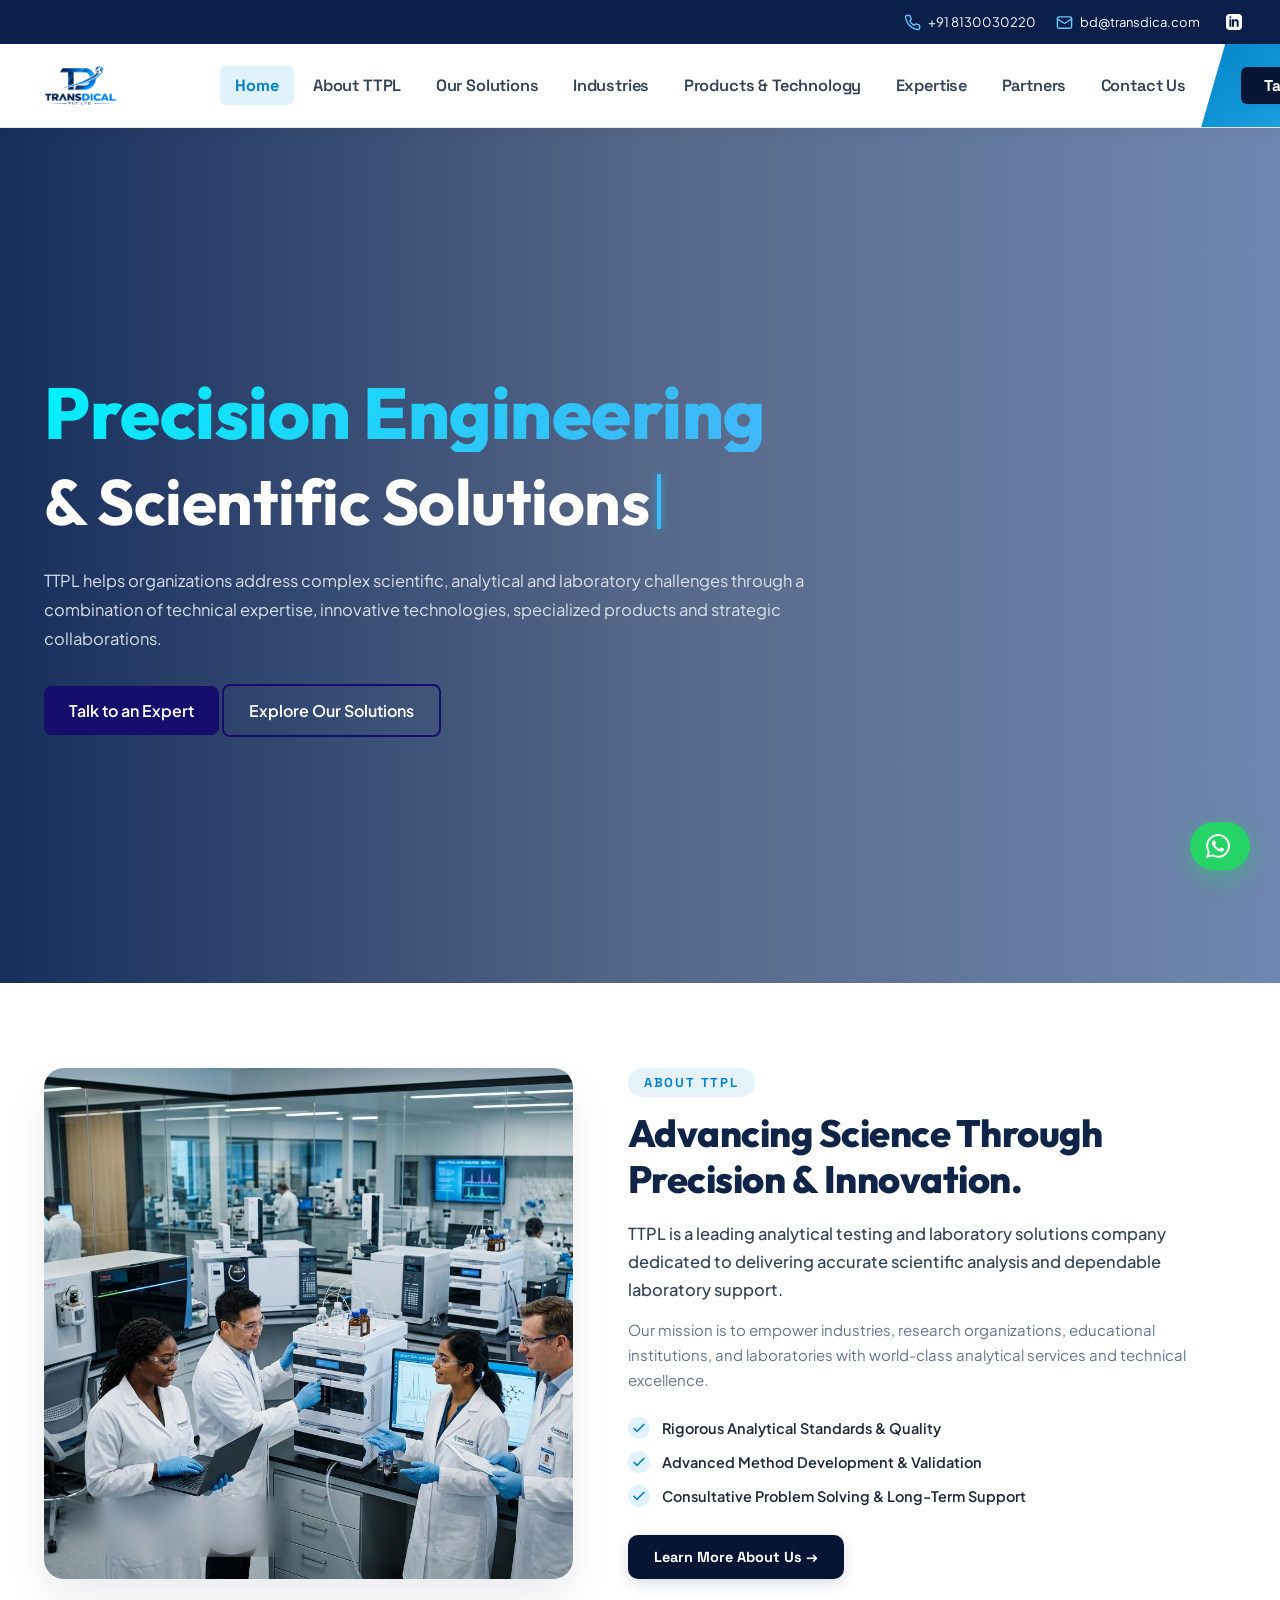
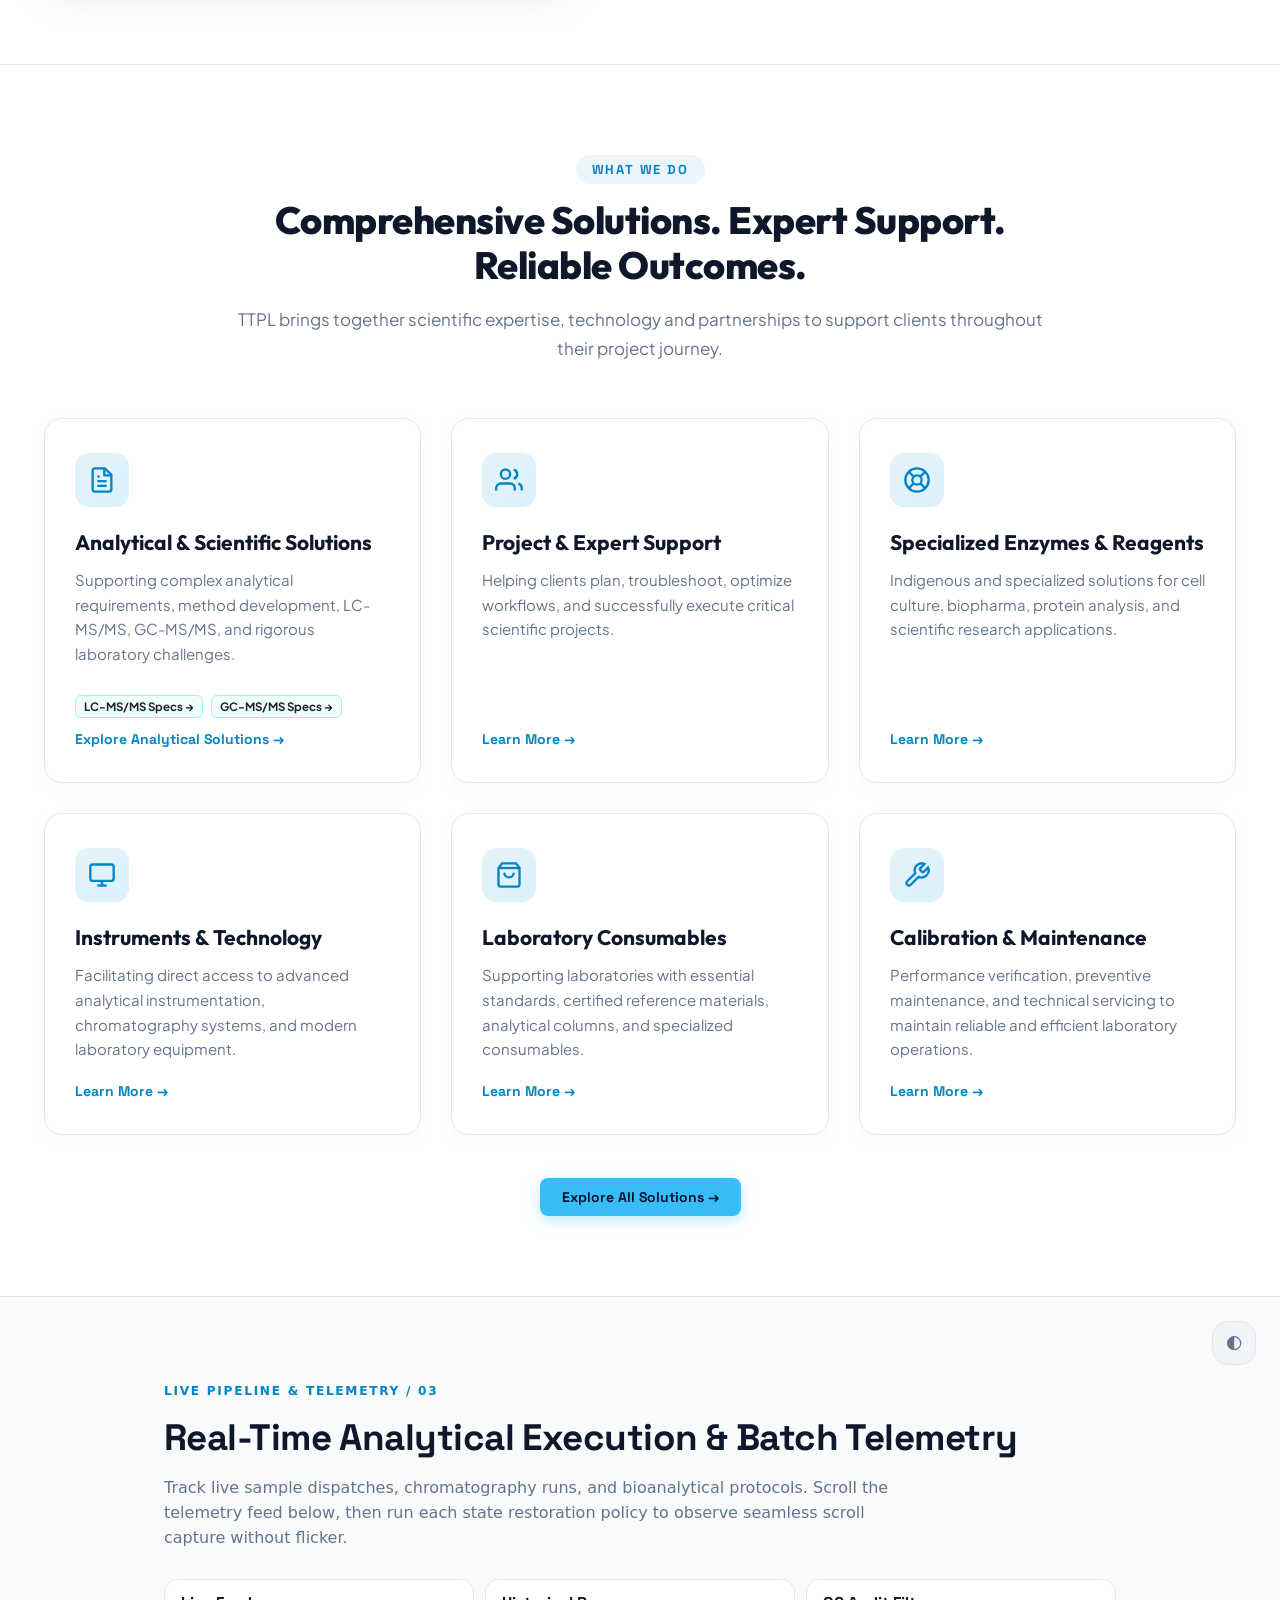
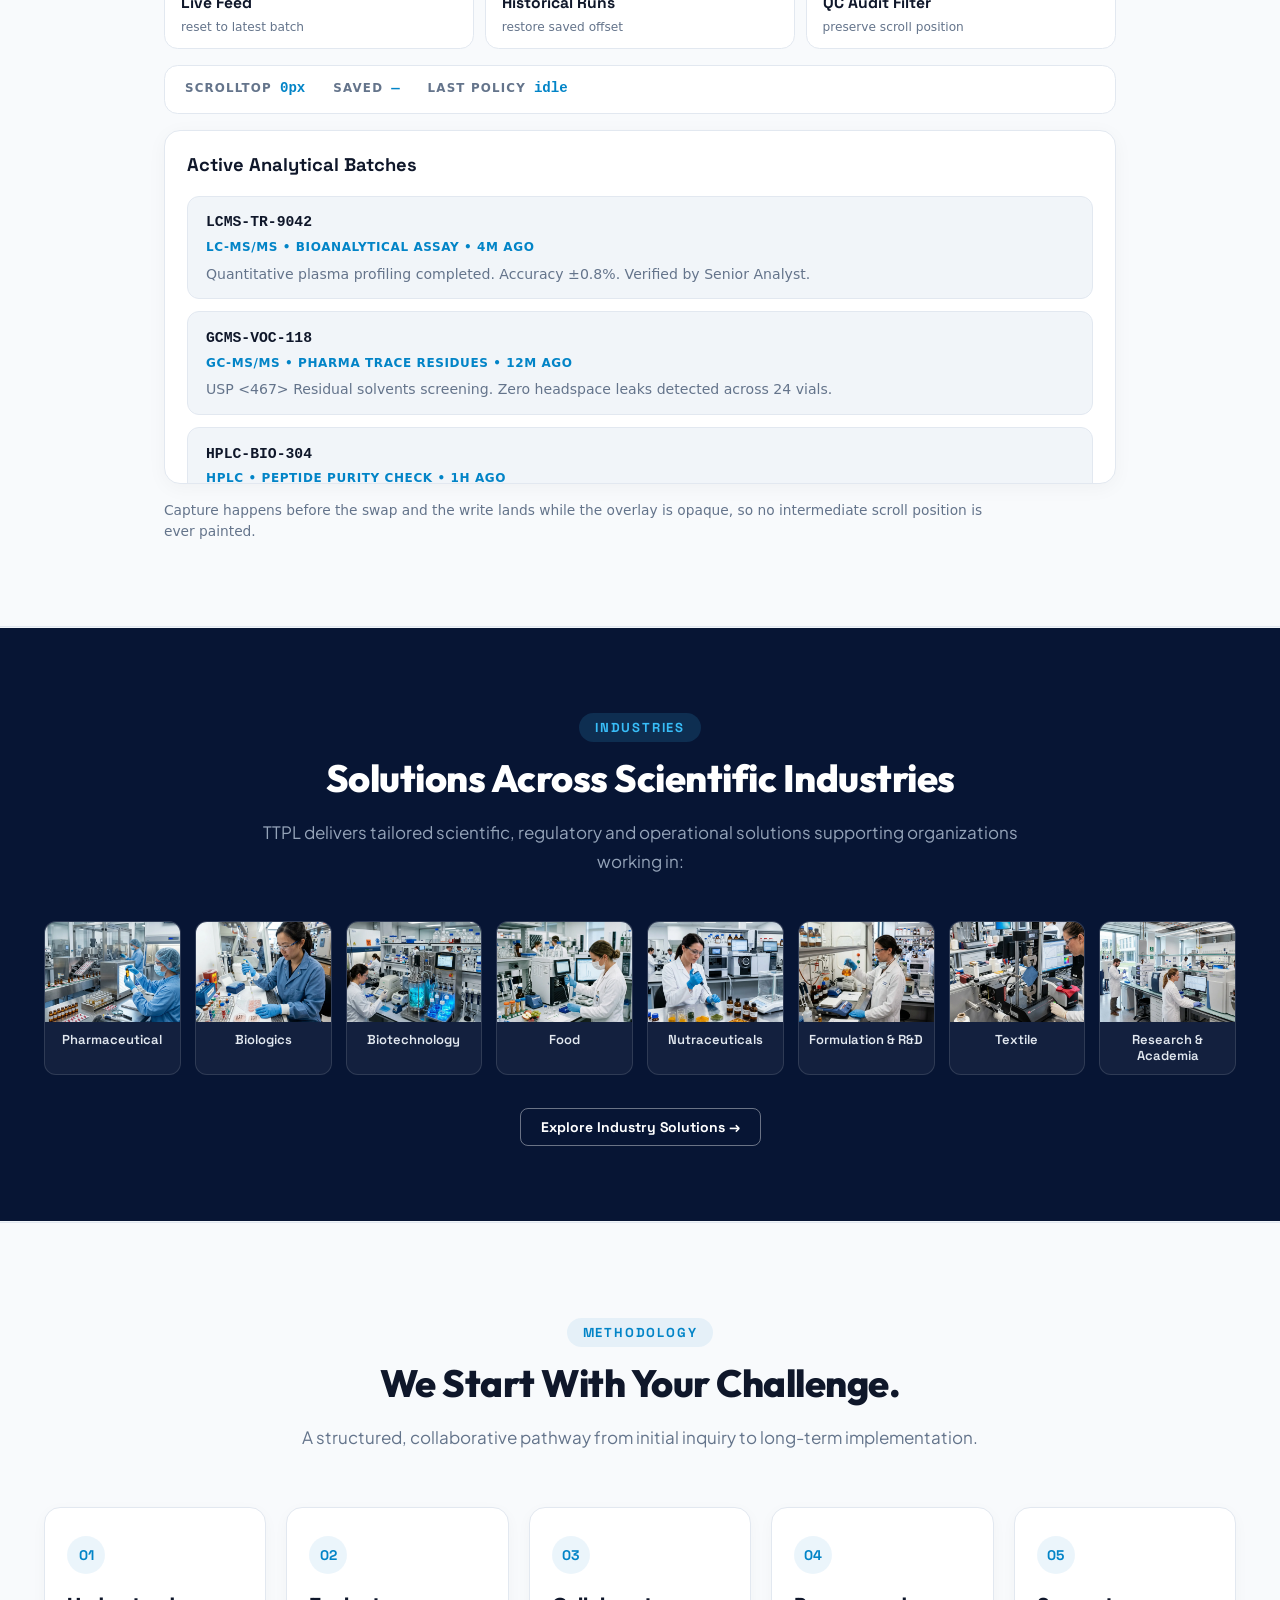
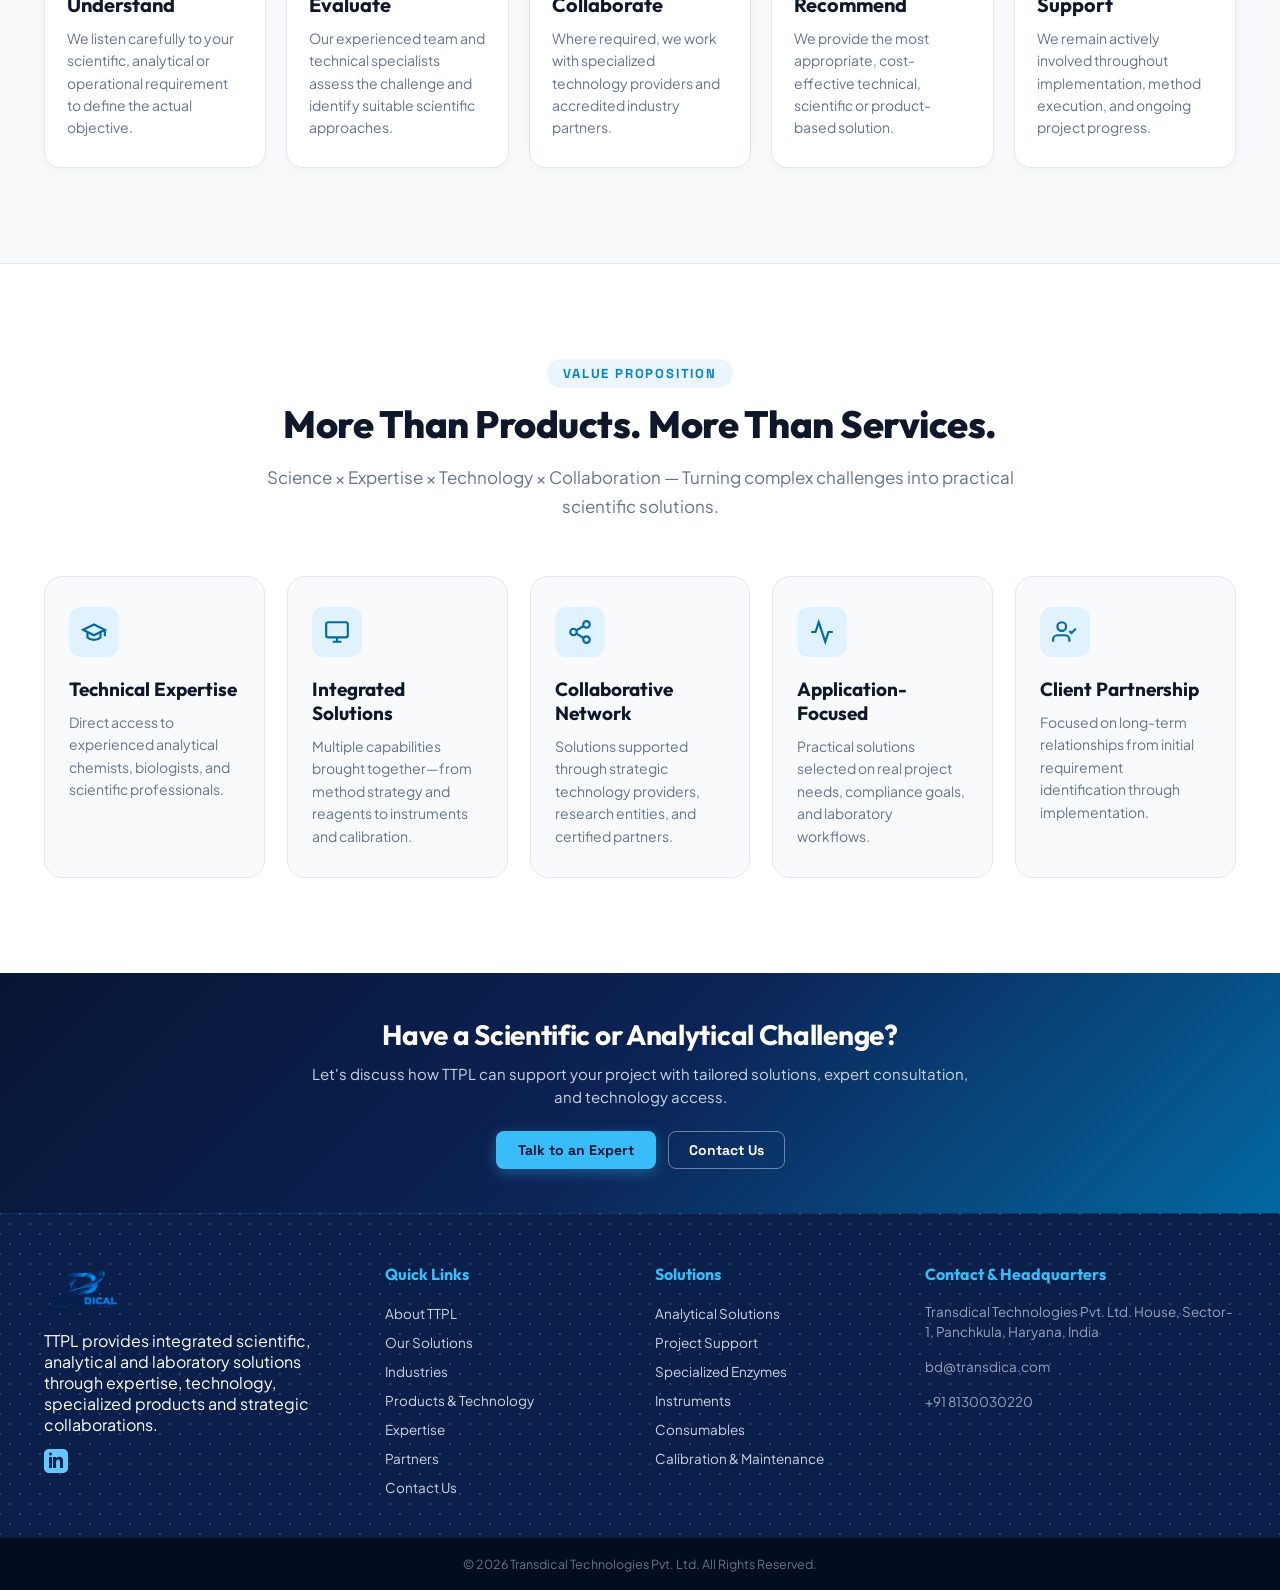
==== commit 18639058: "feat(homepage): integrate PT-03 live analytical telemetry & scroll restoration console" ====
--- a/index.html
+++ b/index.html
@@ -380,6 +380,67 @@
   </section>
 
   <!-- ================================================= -->
+  <!--       SECTION 1.5: LIVE ANALYTICAL TELEMETRY      -->
+  <!-- ================================================= -->
+  <section class="pt-03" aria-labelledby="pt-03-h">
+    <div class="pt-03__theme">
+      <input class="pt-03__theme-input" type="checkbox" id="pt-03-theme">
+      <label class="pt-03__theme-label" for="pt-03-theme">
+        <svg viewBox="0 0 24 24" aria-hidden="true" focusable="false"><circle cx="12" cy="12" r="8.5" fill="none" stroke="currentColor" stroke-width="1.6"/><path d="M12 3.5a8.5 8.5 0 0 0 0 17Z" fill="currentColor"/></svg>
+        <span class="pt-03__sr">Toggle dark theme</span>
+      </label>
+    </div>
+
+    <div class="pt-03__stage">
+      <header class="pt-03__head">
+        <p class="pt-03__kicker">Live Pipeline &amp; Telemetry / 03</p>
+        <h2 class="pt-03__h" id="pt-03-h">Real-Time Analytical Execution &amp; Batch Telemetry</h2>
+        <p class="pt-03__lede">Track live sample dispatches, chromatography runs, and bioanalytical protocols. Scroll the telemetry feed below, then run each state restoration policy to observe seamless scroll capture without flicker.</p>
+      </header>
+
+      <div class="pt-03__panel">
+        <nav class="pt-03__tabs" aria-label="Scroll policies">
+          <button class="pt-03__tab" type="button" data-pt-03-policy="reset">
+            <span class="pt-03__tab-name">Live Feed</span><span class="pt-03__tab-desc">reset to latest batch</span>
+          </button>
+          <button class="pt-03__tab" type="button" data-pt-03-policy="restore">
+            <span class="pt-03__tab-name">Historical Runs</span><span class="pt-03__tab-desc">restore saved offset</span>
+          </button>
+          <button class="pt-03__tab" type="button" data-pt-03-policy="preserve">
+            <span class="pt-03__tab-name">QC Audit Filter</span><span class="pt-03__tab-desc">preserve scroll position</span>
+          </button>
+        </nav>
+
+        <div class="pt-03__readout">
+          <p class="pt-03__ro"><span class="pt-03__ro-k">scrollTop</span><span class="pt-03__ro-v" id="pt-03-now">0px</span></p>
+          <p class="pt-03__ro"><span class="pt-03__ro-k">saved</span><span class="pt-03__ro-v" id="pt-03-saved">&mdash;</span></p>
+          <p class="pt-03__ro"><span class="pt-03__ro-k">last policy</span><span class="pt-03__ro-v" id="pt-03-policy">idle</span></p>
+        </div>
+
+        <div class="pt-03__viewport">
+          <div class="pt-03__overlay" aria-hidden="true"></div>
+          <div class="pt-03__feed" id="pt-03-feed" tabindex="-1">
+            <main class="pt-03__route" id="pt-03-route">
+              <h3 class="pt-03__route-h" id="pt-03-route-h">Active Analytical Batches</h3>
+              <ul class="pt-03__cards">
+                <li class="pt-03__card"><b>LCMS-TR-9042</b><span>LC-MS/MS &bull; Bioanalytical Assay &bull; 4m ago</span><p>Quantitative plasma profiling completed. Accuracy &plusmn;0.8%. Verified by Senior Analyst.</p></li>
+                <li class="pt-03__card"><b>GCMS-VOC-118</b><span>GC-MS/MS &bull; Pharma Trace Residues &bull; 12m ago</span><p>USP &lt;467&gt; Residual solvents screening. Zero headspace leaks detected across 24 vials.</p></li>
+                <li class="pt-03__card"><b>HPLC-BIO-304</b><span>HPLC &bull; Peptide Purity Check &bull; 1h ago</span><p>Reversed-phase C18 column. Purity 99.4%, resolution factor 2.4. Protocol PV-2026 passed.</p></li>
+                <li class="pt-03__card"><b>ENZ-ASSAY-77</b><span>Biotech &bull; Therapeutic Enzyme Activity &bull; 2h ago</span><p>Recombinant enzyme turnover assay. Kinetic Km verified within &plusmn;1.5% target specification.</p></li>
+                <li class="pt-03__card"><b>FOOD-TOX-512</b><span>Food Safety &bull; Multi-Pesticide Residue &bull; 3h ago</span><p>Screened 320 compounds on exported tea extracts. 100% compliance with EU &amp; FSSAI MRLs.</p></li>
+                <li class="pt-03__card"><b>MICRO-ENV-89</b><span>Environmental &bull; Heavy Metals ICP-MS &bull; 5h ago</span><p>Industrial effluent testing for Lead, Cadmium, Arsenic. LOD down to 0.05 ppb verified.</p></li>
+                <li class="pt-03__card"><b>STAB-ICH-201</b><span>Formulation &bull; Accelerated Stability &bull; 8h ago</span><p>Zone IVb 40&deg;C / 75% RH Month-3 checkpoint. Zero physical phase separation or degradation.</p></li>
+                <li class="pt-03__card"><b>CLEAN-VAL-04</b><span>QC Cleaning &bull; TOC Swab Recovery &bull; 11h ago</span><p>Total Organic Carbon swab recovery assay at 95.4% efficiency. Cleanroom line cleared.</p></li>
+              </ul>
+            </main>
+          </div>
+        </div>
+        <p class="pt-03__note">Capture happens before the swap and the write lands while the overlay is opaque, so no intermediate scroll position is ever painted.</p>
+      </div>
+    </div>
+  </section>
+
+  <!-- ================================================= -->
   <!--            SECTION 2: INDUSTRIES WE SERVE         -->
   <!-- ================================================= -->
   <section class="home-industries-bar" style="padding: 85px 0; background: #071534;">
@@ -748,6 +809,61 @@
       }, 2500);
     })();
   </script>
+
+  <!-- PT-03: Real-Time Laboratory Telemetry Controller -->
+  <script>
+    (function () {
+      const root = document.querySelector('.pt-03');
+      if (!root) return;
+      const feed = root.querySelector('#pt-03-feed');
+      const route = root.querySelector('#pt-03-route');
+      const out = {
+        now: root.querySelector('#pt-03-now'),
+        saved: root.querySelector('#pt-03-saved'),
+        pol: root.querySelector('#pt-03-policy')
+      };
+      const reduce = matchMedia('(prefers-reduced-motion: reduce)');
+      const store = new Map();
+      const timers = [];
+      const titles = {
+        reset: 'Live Feed &mdash; Latest Analytical Batches',
+        restore: 'Historical Runs &mdash; Restored Offset',
+        preserve: 'QC Audit Filter &mdash; Preserved Position'
+      };
+      const paint = () => {
+        if (out.now && feed) out.now.textContent = Math.round(feed.scrollTop) + 'px';
+      };
+      if ('scrollRestoration' in history) history.scrollRestoration = 'manual';
+      if (feed) feed.addEventListener('scroll', paint, { passive: true });
+
+      function apply(policy) {
+        if (!feed || !route) return;
+        const captured = feed.scrollTop;
+        store.set('deployments', captured);
+        if (out.saved) out.saved.textContent = Math.round(captured) + 'px';
+        if (out.pol) out.pol.textContent = policy;
+        root.setAttribute('data-pt-03-cover', '1');
+        timers.push(setTimeout(() => {
+          const h = route.querySelector('.pt-03__route-h');
+          if (h && titles[policy]) h.innerHTML = titles[policy];
+          if (policy === 'reset') feed.scrollTop = 0;
+          if (policy === 'restore') feed.scrollTop = Math.min(store.get('deployments') || 0, feed.scrollHeight - feed.clientHeight);
+          feed.focus({ preventScroll: true });
+          paint();
+          root.setAttribute('data-pt-03-cover', '0');
+        }, reduce.matches ? 30 : 210));
+      }
+
+      root.querySelectorAll('[data-pt-03-policy]').forEach((b) => {
+        b.addEventListener('click', () => apply(b.getAttribute('data-pt-03-policy')));
+      });
+      paint();
+      root.__ptCleanup = () => {
+        timers.forEach(clearTimeout);
+        if (feed) feed.removeEventListener('scroll', paint);
+      };
+    })();
+  </script>
 </body>
 
 </html>
--- a/style.css
+++ b/style.css
@@ -8663,10 +8663,329 @@
     }
 }
 
-
-
-
-
-
-
-
+/* ================================================= */
+/*     PT-03: LIVE LABORATORY PIPELINE & TELEMETRY    */
+/* ================================================= */
+.pt-03 {
+  --pt-03-bg: #f8fafc;
+  --pt-03-surf: #ffffff;
+  --pt-03-surf2: #f1f5f9;
+  --pt-03-line: #e2e8f0;
+  --pt-03-ink: #0f172a;
+  --pt-03-mut: #64748b;
+  --pt-03-acc: #0284c7;
+  --pt-03-warm: #0369a1;
+  --pt-03-font-display: 'Space Grotesk', 'Outfit', -apple-system, sans-serif;
+  width: 100%;
+  padding: 85px 0;
+  display: block;
+  position: relative;
+  box-sizing: border-box;
+  background: var(--pt-03-bg);
+  color: var(--pt-03-ink);
+  font-family: system-ui, -apple-system, 'Segoe UI', sans-serif;
+  line-height: 1.55;
+  border-top: 1px solid var(--pt-03-line);
+  border-bottom: 1px solid var(--pt-03-line);
+  transition: background 0.3s, color 0.3s;
+}
+
+.pt-03 *,
+.pt-03 *::before,
+.pt-03 *::after {
+  box-sizing: border-box;
+}
+
+.pt-03:has(.pt-03__theme-input:checked) {
+  --pt-03-bg: #071534;
+  --pt-03-surf: #0c1e45;
+  --pt-03-surf2: #12285a;
+  --pt-03-line: #1e3a75;
+  --pt-03-ink: #f8fafc;
+  --pt-03-mut: #94a3b8;
+  --pt-03-acc: #38bdf8;
+  --pt-03-warm: #7dd3fc;
+}
+
+.pt-03__sr {
+  position: absolute;
+  inline-size: 1px;
+  block-size: 1px;
+  overflow: hidden;
+  clip-path: inset(50%);
+  white-space: nowrap;
+}
+
+.pt-03__theme {
+  position: absolute;
+  inset-block-start: 1.5rem;
+  inset-inline-end: 1.5rem;
+  z-index: 8;
+}
+
+.pt-03__theme-input {
+  position: absolute;
+  opacity: 0;
+  inline-size: 1px;
+  block-size: 1px;
+  margin: 0;
+}
+
+.pt-03__theme-label {
+  display: grid;
+  place-items: center;
+  inline-size: 2.75rem;
+  block-size: 2.75rem;
+  border: 1px solid var(--pt-03-line);
+  border-radius: 1rem;
+  background: var(--pt-03-surf2);
+  color: var(--pt-03-mut);
+  cursor: pointer;
+  transition: all 0.2s ease;
+}
+
+.pt-03__theme-label:hover {
+  color: var(--pt-03-acc);
+  border-color: var(--pt-03-acc);
+}
+
+.pt-03__theme-label svg {
+  inline-size: 1.15rem;
+  block-size: 1.15rem;
+}
+
+.pt-03__theme-input:focus-visible + .pt-03__theme-label {
+  outline: 2px solid var(--pt-03-acc);
+  outline-offset: 2px;
+}
+
+.pt-03__stage {
+  max-inline-size: 64rem;
+  margin-inline: auto;
+  padding: 0 clamp(1rem, 4vw, 2.25rem);
+  display: grid;
+  grid-template-columns: minmax(0, 1fr);
+  gap: 1.75rem;
+}
+
+.pt-03__kicker {
+  margin: 0 0 0.5rem;
+  font-size: 0.76rem;
+  font-weight: 700;
+  letter-spacing: 0.14em;
+  text-transform: uppercase;
+  color: var(--pt-03-acc);
+}
+
+.pt-03__h {
+  margin: 0 0 0.65rem;
+  font-family: var(--pt-03-font-display);
+  font-size: clamp(1.6rem, 4.4vw, 2.3rem);
+  font-weight: 700;
+  letter-spacing: -0.015em;
+  color: var(--pt-03-ink);
+}
+
+.pt-03__lede {
+  margin: 0;
+  max-inline-size: 46rem;
+  color: var(--pt-03-mut);
+  font-size: 1rem;
+  text-wrap: pretty;
+}
+
+.pt-03__panel {
+  display: grid;
+  grid-template-columns: minmax(0, 1fr);
+  gap: 1rem;
+}
+
+.pt-03__tabs {
+  display: flex;
+  flex-wrap: wrap;
+  gap: 0.65rem;
+}
+
+.pt-03__tab {
+  flex: 1 1 9rem;
+  min-inline-size: 0;
+  min-block-size: 3rem;
+  display: grid;
+  gap: 0.15rem;
+  padding: 0.7rem 1rem;
+  border: 1px solid var(--pt-03-line);
+  border-radius: 0.85rem;
+  background: var(--pt-03-surf);
+  color: var(--pt-03-ink);
+  font: inherit;
+  text-align: start;
+  cursor: pointer;
+  transition: all 0.2s ease;
+}
+
+.pt-03__tab:hover {
+  background: var(--pt-03-surf2);
+  border-color: var(--pt-03-acc);
+  transform: translateY(-1px);
+}
+
+.pt-03__tab:focus-visible {
+  outline: 2px solid var(--pt-03-acc);
+  outline-offset: 2px;
+}
+
+.pt-03__tab-name {
+  font-family: var(--pt-03-font-display);
+  font-size: 0.98rem;
+  font-weight: 700;
+  color: var(--pt-03-ink);
+}
+
+.pt-03__tab-desc {
+  font-size: 0.76rem;
+  color: var(--pt-03-mut);
+}
+
+.pt-03__readout {
+  display: flex;
+  flex-wrap: wrap;
+  gap: 0.5rem 1.75rem;
+  padding: 0.8rem 1.25rem;
+  background: var(--pt-03-surf);
+  border: 1px solid var(--pt-03-line);
+  border-radius: 0.85rem;
+}
+
+.pt-03__ro {
+  margin: 0;
+  display: flex;
+  gap: 0.5rem;
+  align-items: baseline;
+  min-inline-size: 0;
+}
+
+.pt-03__ro-k {
+  font-size: 0.74rem;
+  font-weight: 600;
+  letter-spacing: 0.1em;
+  text-transform: uppercase;
+  color: var(--pt-03-mut);
+}
+
+.pt-03__ro-v {
+  font-family: ui-monospace, Menlo, Consolas, monospace;
+  font-size: 0.88rem;
+  font-weight: 700;
+  color: var(--pt-03-acc);
+}
+
+.pt-03__viewport {
+  position: relative;
+  overflow: hidden;
+  border-radius: 1rem;
+  background: var(--pt-03-surf);
+  border: 1px solid var(--pt-03-line);
+  box-shadow: 0 4px 20px rgba(0, 0, 0, 0.04);
+}
+
+.pt-03__overlay {
+  position: absolute;
+  inset: 0;
+  z-index: 3;
+  background: var(--pt-03-ink);
+  opacity: 0;
+  pointer-events: none;
+  transition: opacity 200ms linear;
+}
+
+.pt-03[data-pt-03-cover="1"] .pt-03__overlay {
+  opacity: 1;
+}
+
+.pt-03__feed {
+  block-size: 22rem;
+  overflow-y: auto;
+  overscroll-behavior: contain;
+  padding: 1.25rem 1.4rem 1.5rem;
+}
+
+.pt-03__feed:focus-visible {
+  outline: 2px solid var(--pt-03-acc);
+  outline-offset: -3px;
+}
+
+.pt-03__route-h {
+  margin: 0 0 1rem;
+  font-family: var(--pt-03-font-display);
+  font-size: 1.15rem;
+  font-weight: 700;
+  color: var(--pt-03-ink);
+}
+
+.pt-03__cards {
+  list-style: none;
+  margin: 0;
+  padding: 0;
+  display: grid;
+  gap: 0.75rem;
+}
+
+.pt-03__card {
+  min-inline-size: 0;
+  display: grid;
+  gap: 0.25rem;
+  padding: 0.9rem 1.1rem;
+  background: var(--pt-03-surf2);
+  border: 1px solid var(--pt-03-line);
+  border-radius: 0.75rem;
+  transition: transform 0.15s, border-color 0.15s;
+}
+
+.pt-03__card:hover {
+  border-color: var(--pt-03-acc);
+  transform: translateX(3px);
+}
+
+.pt-03__card b {
+  font-family: ui-monospace, Menlo, Consolas, monospace;
+  font-size: 0.92rem;
+  color: var(--pt-03-ink);
+}
+
+.pt-03__card span {
+  font-size: 0.75rem;
+  font-weight: 600;
+  letter-spacing: 0.05em;
+  text-transform: uppercase;
+  color: var(--pt-03-acc);
+}
+
+.pt-03__card p {
+  margin: 0.2rem 0 0;
+  font-size: 0.88rem;
+  color: var(--pt-03-mut);
+  line-height: 1.45;
+}
+
+.pt-03__note {
+  margin: 0;
+  font-size: 0.86rem;
+  color: var(--pt-03-mut);
+  max-inline-size: 52rem;
+  text-wrap: pretty;
+  line-height: 1.5;
+}
+
+@media (prefers-reduced-motion: reduce) {
+  .pt-03__overlay {
+    transition-duration: 60ms;
+  }
+}
+
+
+
+
+
+
+
+
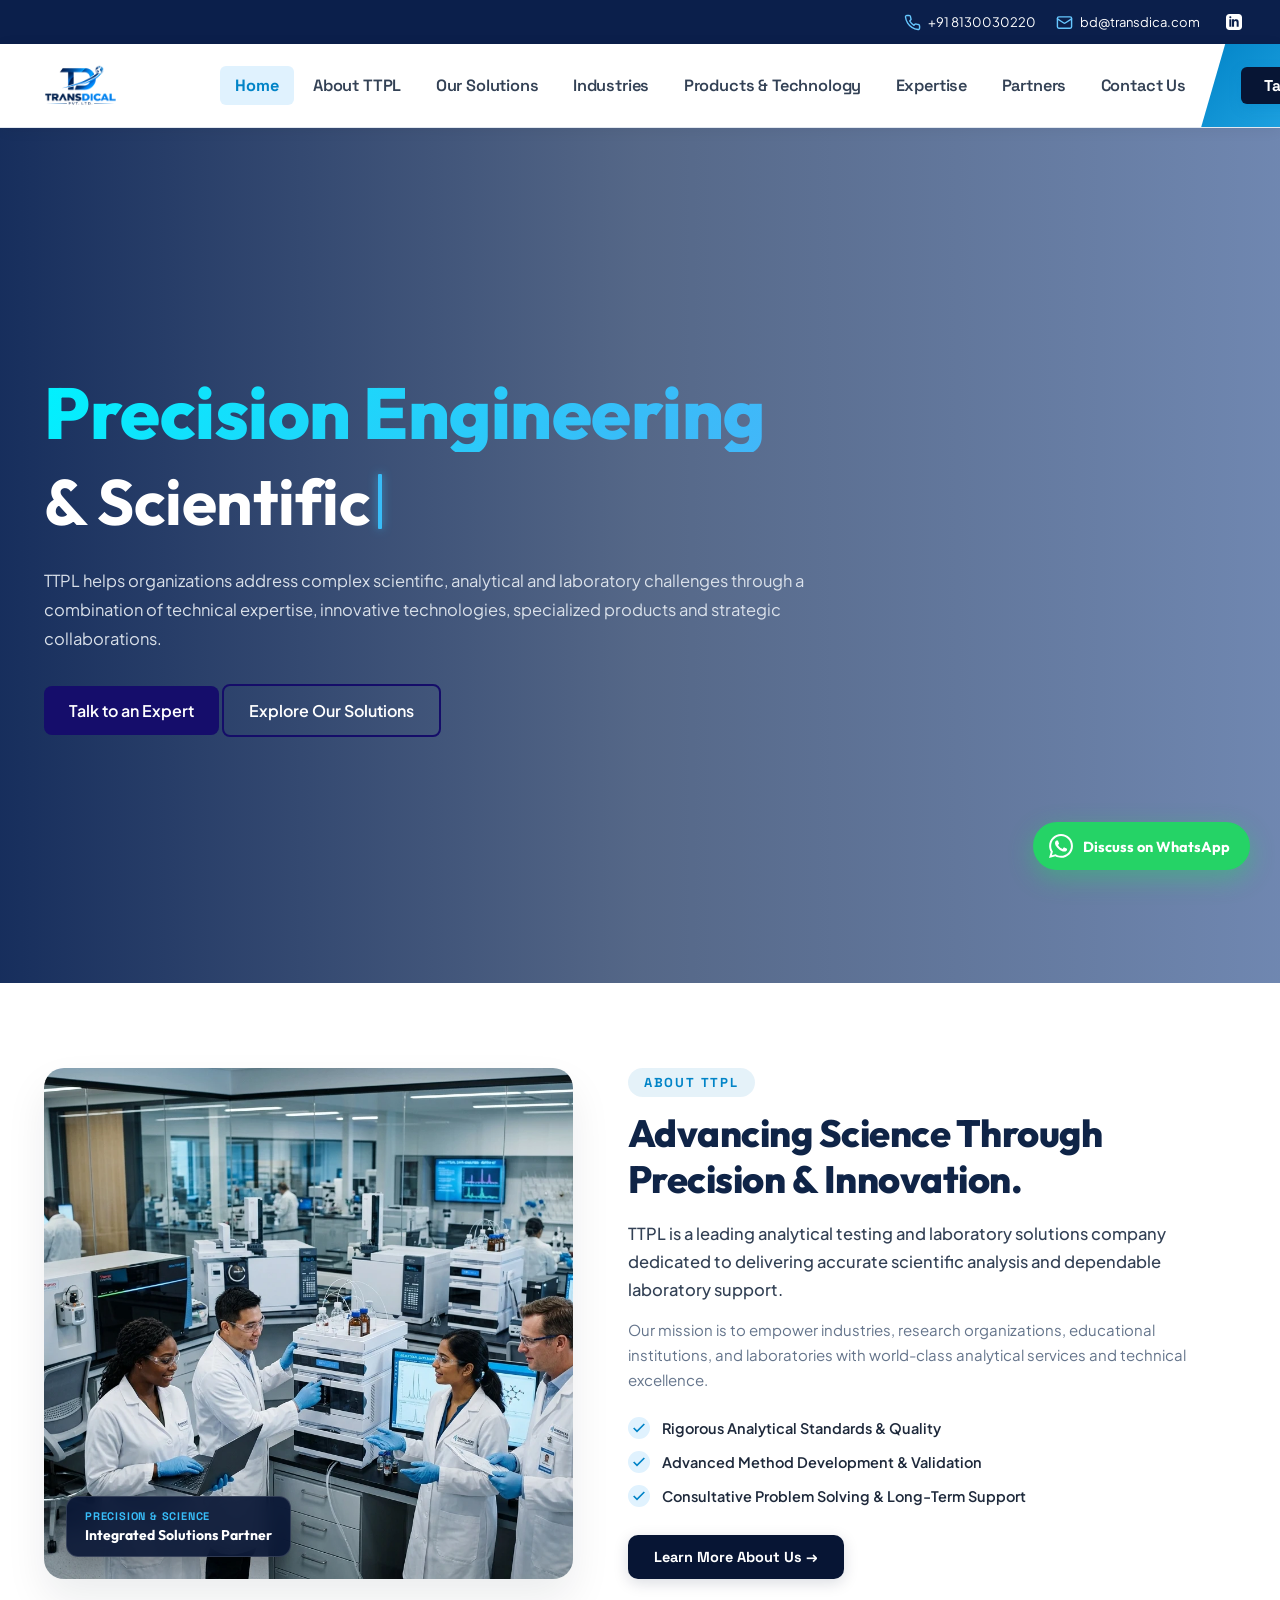
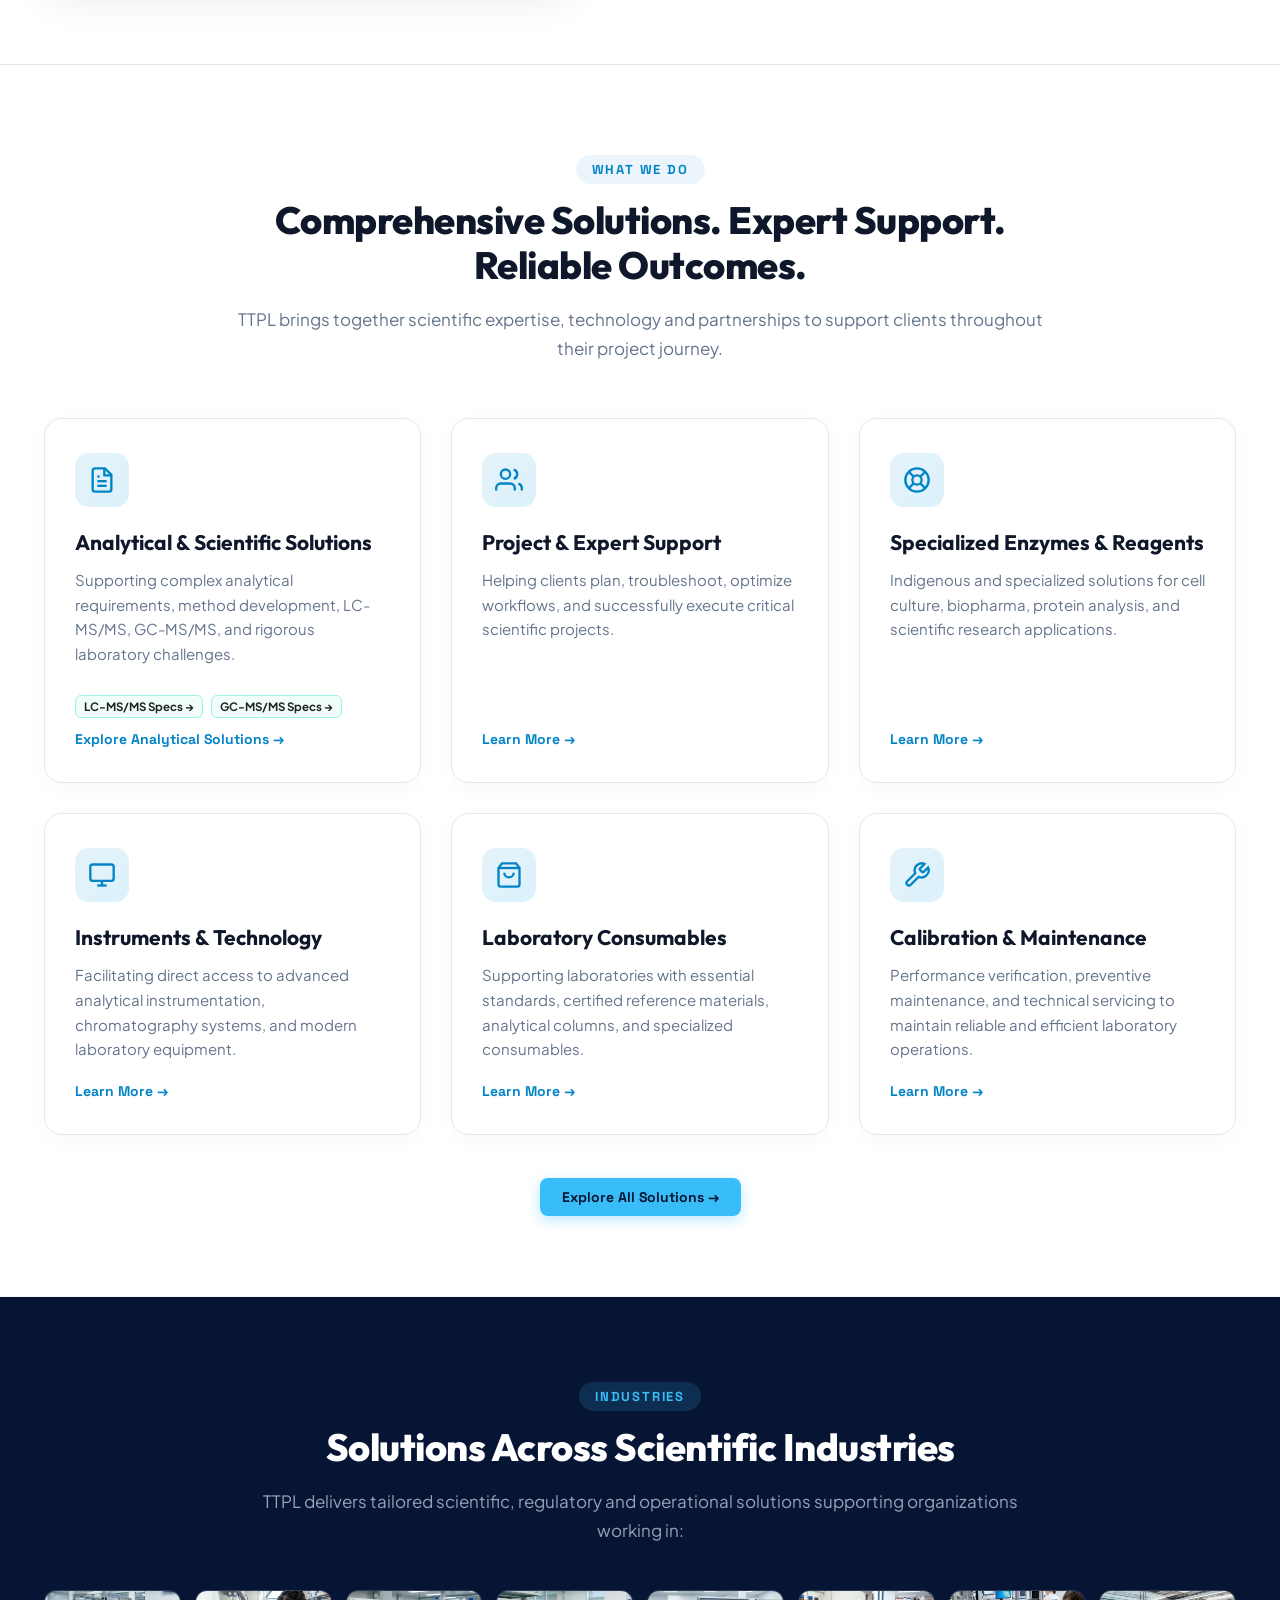
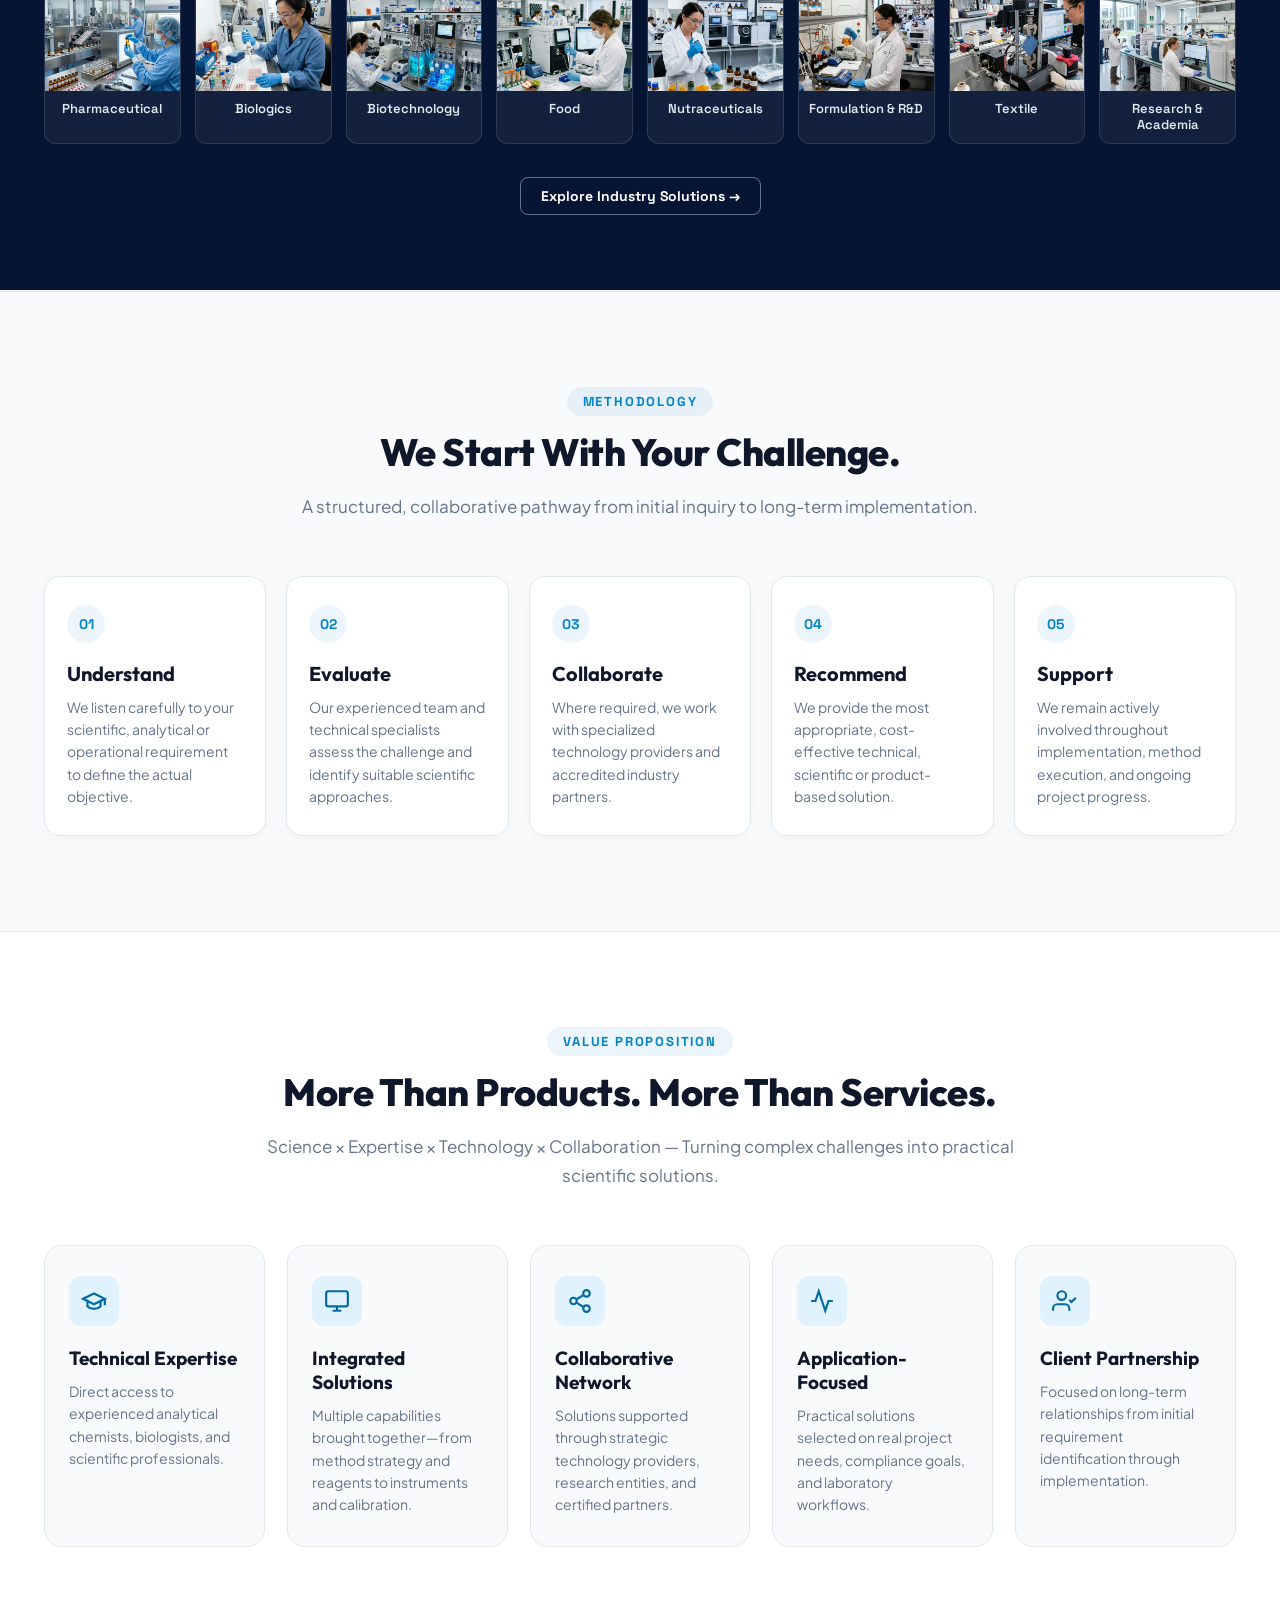
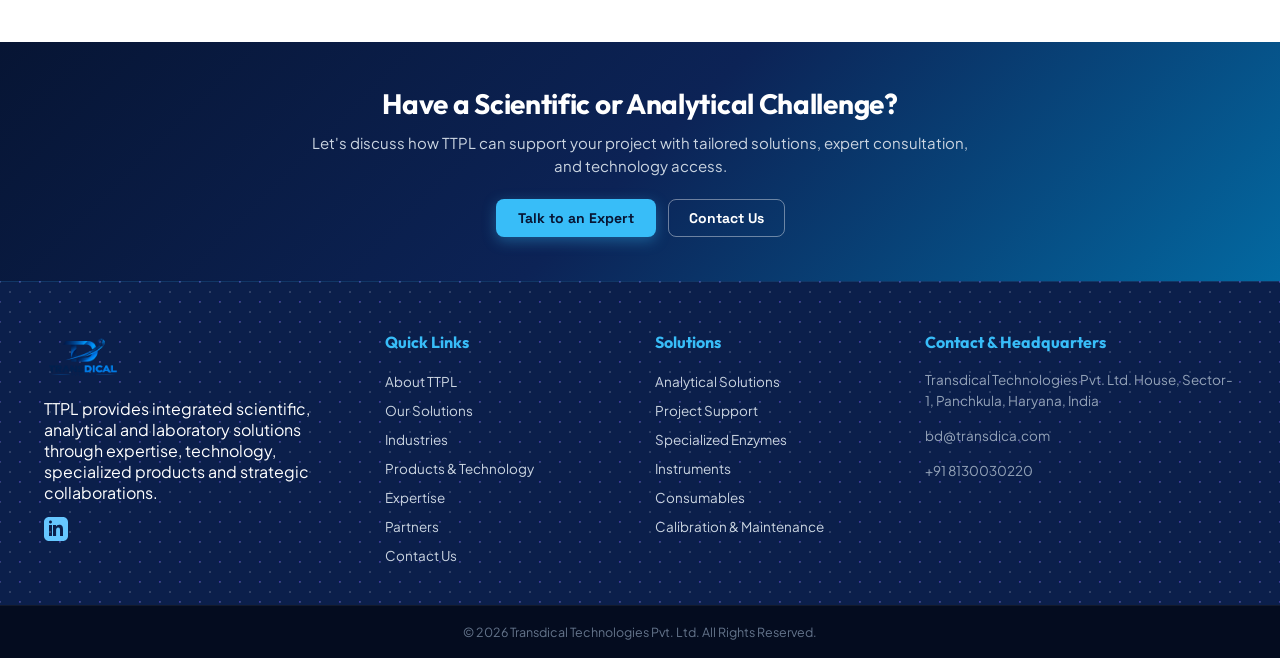
==== commit dfa105d5: "fix: remove hero stats bar from expertise.html, add Discuss on WhatsApp text to homepage button, and" ====
--- a/index.html
+++ b/index.html
@@ -380,67 +380,6 @@
   </section>
 
   <!-- ================================================= -->
-  <!--       SECTION 1.5: LIVE ANALYTICAL TELEMETRY      -->
-  <!-- ================================================= -->
-  <section class="pt-03" aria-labelledby="pt-03-h">
-    <div class="pt-03__theme">
-      <input class="pt-03__theme-input" type="checkbox" id="pt-03-theme">
-      <label class="pt-03__theme-label" for="pt-03-theme">
-        <svg viewBox="0 0 24 24" aria-hidden="true" focusable="false"><circle cx="12" cy="12" r="8.5" fill="none" stroke="currentColor" stroke-width="1.6"/><path d="M12 3.5a8.5 8.5 0 0 0 0 17Z" fill="currentColor"/></svg>
-        <span class="pt-03__sr">Toggle dark theme</span>
-      </label>
-    </div>
-
-    <div class="pt-03__stage">
-      <header class="pt-03__head">
-        <p class="pt-03__kicker">Live Pipeline &amp; Telemetry / 03</p>
-        <h2 class="pt-03__h" id="pt-03-h">Real-Time Analytical Execution &amp; Batch Telemetry</h2>
-        <p class="pt-03__lede">Track live sample dispatches, chromatography runs, and bioanalytical protocols. Scroll the telemetry feed below, then run each state restoration policy to observe seamless scroll capture without flicker.</p>
-      </header>
-
-      <div class="pt-03__panel">
-        <nav class="pt-03__tabs" aria-label="Scroll policies">
-          <button class="pt-03__tab" type="button" data-pt-03-policy="reset">
-            <span class="pt-03__tab-name">Live Feed</span><span class="pt-03__tab-desc">reset to latest batch</span>
-          </button>
-          <button class="pt-03__tab" type="button" data-pt-03-policy="restore">
-            <span class="pt-03__tab-name">Historical Runs</span><span class="pt-03__tab-desc">restore saved offset</span>
-          </button>
-          <button class="pt-03__tab" type="button" data-pt-03-policy="preserve">
-            <span class="pt-03__tab-name">QC Audit Filter</span><span class="pt-03__tab-desc">preserve scroll position</span>
-          </button>
-        </nav>
-
-        <div class="pt-03__readout">
-          <p class="pt-03__ro"><span class="pt-03__ro-k">scrollTop</span><span class="pt-03__ro-v" id="pt-03-now">0px</span></p>
-          <p class="pt-03__ro"><span class="pt-03__ro-k">saved</span><span class="pt-03__ro-v" id="pt-03-saved">&mdash;</span></p>
-          <p class="pt-03__ro"><span class="pt-03__ro-k">last policy</span><span class="pt-03__ro-v" id="pt-03-policy">idle</span></p>
-        </div>
-
-        <div class="pt-03__viewport">
-          <div class="pt-03__overlay" aria-hidden="true"></div>
-          <div class="pt-03__feed" id="pt-03-feed" tabindex="-1">
-            <main class="pt-03__route" id="pt-03-route">
-              <h3 class="pt-03__route-h" id="pt-03-route-h">Active Analytical Batches</h3>
-              <ul class="pt-03__cards">
-                <li class="pt-03__card"><b>LCMS-TR-9042</b><span>LC-MS/MS &bull; Bioanalytical Assay &bull; 4m ago</span><p>Quantitative plasma profiling completed. Accuracy &plusmn;0.8%. Verified by Senior Analyst.</p></li>
-                <li class="pt-03__card"><b>GCMS-VOC-118</b><span>GC-MS/MS &bull; Pharma Trace Residues &bull; 12m ago</span><p>USP &lt;467&gt; Residual solvents screening. Zero headspace leaks detected across 24 vials.</p></li>
-                <li class="pt-03__card"><b>HPLC-BIO-304</b><span>HPLC &bull; Peptide Purity Check &bull; 1h ago</span><p>Reversed-phase C18 column. Purity 99.4%, resolution factor 2.4. Protocol PV-2026 passed.</p></li>
-                <li class="pt-03__card"><b>ENZ-ASSAY-77</b><span>Biotech &bull; Therapeutic Enzyme Activity &bull; 2h ago</span><p>Recombinant enzyme turnover assay. Kinetic Km verified within &plusmn;1.5% target specification.</p></li>
-                <li class="pt-03__card"><b>FOOD-TOX-512</b><span>Food Safety &bull; Multi-Pesticide Residue &bull; 3h ago</span><p>Screened 320 compounds on exported tea extracts. 100% compliance with EU &amp; FSSAI MRLs.</p></li>
-                <li class="pt-03__card"><b>MICRO-ENV-89</b><span>Environmental &bull; Heavy Metals ICP-MS &bull; 5h ago</span><p>Industrial effluent testing for Lead, Cadmium, Arsenic. LOD down to 0.05 ppb verified.</p></li>
-                <li class="pt-03__card"><b>STAB-ICH-201</b><span>Formulation &bull; Accelerated Stability &bull; 8h ago</span><p>Zone IVb 40&deg;C / 75% RH Month-3 checkpoint. Zero physical phase separation or degradation.</p></li>
-                <li class="pt-03__card"><b>CLEAN-VAL-04</b><span>QC Cleaning &bull; TOC Swab Recovery &bull; 11h ago</span><p>Total Organic Carbon swab recovery assay at 95.4% efficiency. Cleanroom line cleared.</p></li>
-              </ul>
-            </main>
-          </div>
-        </div>
-        <p class="pt-03__note">Capture happens before the swap and the write lands while the overlay is opaque, so no intermediate scroll position is ever painted.</p>
-      </div>
-    </div>
-  </section>
-
-  <!-- ================================================= -->
   <!--            SECTION 2: INDUSTRIES WE SERVE         -->
   <!-- ================================================= -->
   <section class="home-industries-bar" style="padding: 85px 0; background: #071534;">
@@ -738,6 +677,7 @@
       <path
         d="M.057 24l1.687-6.163c-1.041-1.804-1.588-3.849-1.587-5.946.003-6.556 5.338-11.891 11.893-11.891 3.181.001 6.167 1.24 8.413 3.488 2.245 2.248 3.481 5.236 3.48 8.414-.003 6.557-5.338 11.892-11.893 11.892-1.99-.001-3.951-.5-5.688-1.448l-6.305 1.654zm6.597-3.807c1.676.995 3.276 1.591 5.392 1.592 5.448 0 9.886-4.434 9.889-9.885.002-5.462-4.415-9.89-9.881-9.892-5.452 0-9.887 4.434-9.889 9.884-.001 2.225.651 3.891 1.746 5.634l-.999 3.648 3.742-.981zm11.387-5.464c-.074-.124-.272-.198-.57-.347-.297-.149-1.758-.868-2.031-.967-.272-.099-.47-.149-.669.149-.198.297-.768.967-.941 1.165-.173.198-.347.223-.644.074-.297-.149-1.255-.462-2.39-1.475-.883-.788-1.48-1.761-1.653-2.059-.173-.297-.018-.458.13-.606.134-.133.297-.347.446-.521.151-.172.2-.296.3-.495.099-.198.05-.372-.025-.521-.075-.148-.669-1.611-.916-2.206-.242-.579-.487-.501-.669-.51l-.57-.01c-.198 0-.52.074-.792.372s-1.04 1.016-1.04 2.479 1.065 2.876 1.213 3.074c.149.198 2.095 3.2 5.076 4.487.709.306 1.263.489 1.694.626.712.226 1.36.194 1.872.118.571-.085 1.758-.719 2.006-1.413.248-.695.248-1.29.173-1.414z" />
     </svg>
+    <span>Discuss on WhatsApp</span>
   </a>
 
   <!-- Mobile Menu Logic -->
@@ -809,61 +749,6 @@
       }, 2500);
     })();
   </script>
-
-  <!-- PT-03: Real-Time Laboratory Telemetry Controller -->
-  <script>
-    (function () {
-      const root = document.querySelector('.pt-03');
-      if (!root) return;
-      const feed = root.querySelector('#pt-03-feed');
-      const route = root.querySelector('#pt-03-route');
-      const out = {
-        now: root.querySelector('#pt-03-now'),
-        saved: root.querySelector('#pt-03-saved'),
-        pol: root.querySelector('#pt-03-policy')
-      };
-      const reduce = matchMedia('(prefers-reduced-motion: reduce)');
-      const store = new Map();
-      const timers = [];
-      const titles = {
-        reset: 'Live Feed &mdash; Latest Analytical Batches',
-        restore: 'Historical Runs &mdash; Restored Offset',
-        preserve: 'QC Audit Filter &mdash; Preserved Position'
-      };
-      const paint = () => {
-        if (out.now && feed) out.now.textContent = Math.round(feed.scrollTop) + 'px';
-      };
-      if ('scrollRestoration' in history) history.scrollRestoration = 'manual';
-      if (feed) feed.addEventListener('scroll', paint, { passive: true });
-
-      function apply(policy) {
-        if (!feed || !route) return;
-        const captured = feed.scrollTop;
-        store.set('deployments', captured);
-        if (out.saved) out.saved.textContent = Math.round(captured) + 'px';
-        if (out.pol) out.pol.textContent = policy;
-        root.setAttribute('data-pt-03-cover', '1');
-        timers.push(setTimeout(() => {
-          const h = route.querySelector('.pt-03__route-h');
-          if (h && titles[policy]) h.innerHTML = titles[policy];
-          if (policy === 'reset') feed.scrollTop = 0;
-          if (policy === 'restore') feed.scrollTop = Math.min(store.get('deployments') || 0, feed.scrollHeight - feed.clientHeight);
-          feed.focus({ preventScroll: true });
-          paint();
-          root.setAttribute('data-pt-03-cover', '0');
-        }, reduce.matches ? 30 : 210));
-      }
-
-      root.querySelectorAll('[data-pt-03-policy]').forEach((b) => {
-        b.addEventListener('click', () => apply(b.getAttribute('data-pt-03-policy')));
-      });
-      paint();
-      root.__ptCleanup = () => {
-        timers.forEach(clearTimeout);
-        if (feed) feed.removeEventListener('scroll', paint);
-      };
-    })();
-  </script>
 </body>
 
 </html>
--- a/style.css
+++ b/style.css
@@ -8663,329 +8663,10 @@
     }
 }
 
-/* ================================================= */
-/*     PT-03: LIVE LABORATORY PIPELINE & TELEMETRY    */
-/* ================================================= */
-.pt-03 {
-  --pt-03-bg: #f8fafc;
-  --pt-03-surf: #ffffff;
-  --pt-03-surf2: #f1f5f9;
-  --pt-03-line: #e2e8f0;
-  --pt-03-ink: #0f172a;
-  --pt-03-mut: #64748b;
-  --pt-03-acc: #0284c7;
-  --pt-03-warm: #0369a1;
-  --pt-03-font-display: 'Space Grotesk', 'Outfit', -apple-system, sans-serif;
-  width: 100%;
-  padding: 85px 0;
-  display: block;
-  position: relative;
-  box-sizing: border-box;
-  background: var(--pt-03-bg);
-  color: var(--pt-03-ink);
-  font-family: system-ui, -apple-system, 'Segoe UI', sans-serif;
-  line-height: 1.55;
-  border-top: 1px solid var(--pt-03-line);
-  border-bottom: 1px solid var(--pt-03-line);
-  transition: background 0.3s, color 0.3s;
-}
-
-.pt-03 *,
-.pt-03 *::before,
-.pt-03 *::after {
-  box-sizing: border-box;
-}
-
-.pt-03:has(.pt-03__theme-input:checked) {
-  --pt-03-bg: #071534;
-  --pt-03-surf: #0c1e45;
-  --pt-03-surf2: #12285a;
-  --pt-03-line: #1e3a75;
-  --pt-03-ink: #f8fafc;
-  --pt-03-mut: #94a3b8;
-  --pt-03-acc: #38bdf8;
-  --pt-03-warm: #7dd3fc;
-}
-
-.pt-03__sr {
-  position: absolute;
-  inline-size: 1px;
-  block-size: 1px;
-  overflow: hidden;
-  clip-path: inset(50%);
-  white-space: nowrap;
-}
-
-.pt-03__theme {
-  position: absolute;
-  inset-block-start: 1.5rem;
-  inset-inline-end: 1.5rem;
-  z-index: 8;
-}
-
-.pt-03__theme-input {
-  position: absolute;
-  opacity: 0;
-  inline-size: 1px;
-  block-size: 1px;
-  margin: 0;
-}
-
-.pt-03__theme-label {
-  display: grid;
-  place-items: center;
-  inline-size: 2.75rem;
-  block-size: 2.75rem;
-  border: 1px solid var(--pt-03-line);
-  border-radius: 1rem;
-  background: var(--pt-03-surf2);
-  color: var(--pt-03-mut);
-  cursor: pointer;
-  transition: all 0.2s ease;
-}
-
-.pt-03__theme-label:hover {
-  color: var(--pt-03-acc);
-  border-color: var(--pt-03-acc);
-}
-
-.pt-03__theme-label svg {
-  inline-size: 1.15rem;
-  block-size: 1.15rem;
-}
-
-.pt-03__theme-input:focus-visible + .pt-03__theme-label {
-  outline: 2px solid var(--pt-03-acc);
-  outline-offset: 2px;
-}
-
-.pt-03__stage {
-  max-inline-size: 64rem;
-  margin-inline: auto;
-  padding: 0 clamp(1rem, 4vw, 2.25rem);
-  display: grid;
-  grid-template-columns: minmax(0, 1fr);
-  gap: 1.75rem;
-}
-
-.pt-03__kicker {
-  margin: 0 0 0.5rem;
-  font-size: 0.76rem;
-  font-weight: 700;
-  letter-spacing: 0.14em;
-  text-transform: uppercase;
-  color: var(--pt-03-acc);
-}
-
-.pt-03__h {
-  margin: 0 0 0.65rem;
-  font-family: var(--pt-03-font-display);
-  font-size: clamp(1.6rem, 4.4vw, 2.3rem);
-  font-weight: 700;
-  letter-spacing: -0.015em;
-  color: var(--pt-03-ink);
-}
-
-.pt-03__lede {
-  margin: 0;
-  max-inline-size: 46rem;
-  color: var(--pt-03-mut);
-  font-size: 1rem;
-  text-wrap: pretty;
-}
-
-.pt-03__panel {
-  display: grid;
-  grid-template-columns: minmax(0, 1fr);
-  gap: 1rem;
-}
-
-.pt-03__tabs {
-  display: flex;
-  flex-wrap: wrap;
-  gap: 0.65rem;
-}
-
-.pt-03__tab {
-  flex: 1 1 9rem;
-  min-inline-size: 0;
-  min-block-size: 3rem;
-  display: grid;
-  gap: 0.15rem;
-  padding: 0.7rem 1rem;
-  border: 1px solid var(--pt-03-line);
-  border-radius: 0.85rem;
-  background: var(--pt-03-surf);
-  color: var(--pt-03-ink);
-  font: inherit;
-  text-align: start;
-  cursor: pointer;
-  transition: all 0.2s ease;
-}
-
-.pt-03__tab:hover {
-  background: var(--pt-03-surf2);
-  border-color: var(--pt-03-acc);
-  transform: translateY(-1px);
-}
-
-.pt-03__tab:focus-visible {
-  outline: 2px solid var(--pt-03-acc);
-  outline-offset: 2px;
-}
-
-.pt-03__tab-name {
-  font-family: var(--pt-03-font-display);
-  font-size: 0.98rem;
-  font-weight: 700;
-  color: var(--pt-03-ink);
-}
-
-.pt-03__tab-desc {
-  font-size: 0.76rem;
-  color: var(--pt-03-mut);
-}
-
-.pt-03__readout {
-  display: flex;
-  flex-wrap: wrap;
-  gap: 0.5rem 1.75rem;
-  padding: 0.8rem 1.25rem;
-  background: var(--pt-03-surf);
-  border: 1px solid var(--pt-03-line);
-  border-radius: 0.85rem;
-}
-
-.pt-03__ro {
-  margin: 0;
-  display: flex;
-  gap: 0.5rem;
-  align-items: baseline;
-  min-inline-size: 0;
-}
-
-.pt-03__ro-k {
-  font-size: 0.74rem;
-  font-weight: 600;
-  letter-spacing: 0.1em;
-  text-transform: uppercase;
-  color: var(--pt-03-mut);
-}
-
-.pt-03__ro-v {
-  font-family: ui-monospace, Menlo, Consolas, monospace;
-  font-size: 0.88rem;
-  font-weight: 700;
-  color: var(--pt-03-acc);
-}
-
-.pt-03__viewport {
-  position: relative;
-  overflow: hidden;
-  border-radius: 1rem;
-  background: var(--pt-03-surf);
-  border: 1px solid var(--pt-03-line);
-  box-shadow: 0 4px 20px rgba(0, 0, 0, 0.04);
-}
-
-.pt-03__overlay {
-  position: absolute;
-  inset: 0;
-  z-index: 3;
-  background: var(--pt-03-ink);
-  opacity: 0;
-  pointer-events: none;
-  transition: opacity 200ms linear;
-}
-
-.pt-03[data-pt-03-cover="1"] .pt-03__overlay {
-  opacity: 1;
-}
-
-.pt-03__feed {
-  block-size: 22rem;
-  overflow-y: auto;
-  overscroll-behavior: contain;
-  padding: 1.25rem 1.4rem 1.5rem;
-}
-
-.pt-03__feed:focus-visible {
-  outline: 2px solid var(--pt-03-acc);
-  outline-offset: -3px;
-}
-
-.pt-03__route-h {
-  margin: 0 0 1rem;
-  font-family: var(--pt-03-font-display);
-  font-size: 1.15rem;
-  font-weight: 700;
-  color: var(--pt-03-ink);
-}
-
-.pt-03__cards {
-  list-style: none;
-  margin: 0;
-  padding: 0;
-  display: grid;
-  gap: 0.75rem;
-}
-
-.pt-03__card {
-  min-inline-size: 0;
-  display: grid;
-  gap: 0.25rem;
-  padding: 0.9rem 1.1rem;
-  background: var(--pt-03-surf2);
-  border: 1px solid var(--pt-03-line);
-  border-radius: 0.75rem;
-  transition: transform 0.15s, border-color 0.15s;
-}
-
-.pt-03__card:hover {
-  border-color: var(--pt-03-acc);
-  transform: translateX(3px);
-}
-
-.pt-03__card b {
-  font-family: ui-monospace, Menlo, Consolas, monospace;
-  font-size: 0.92rem;
-  color: var(--pt-03-ink);
-}
-
-.pt-03__card span {
-  font-size: 0.75rem;
-  font-weight: 600;
-  letter-spacing: 0.05em;
-  text-transform: uppercase;
-  color: var(--pt-03-acc);
-}
-
-.pt-03__card p {
-  margin: 0.2rem 0 0;
-  font-size: 0.88rem;
-  color: var(--pt-03-mut);
-  line-height: 1.45;
-}
-
-.pt-03__note {
-  margin: 0;
-  font-size: 0.86rem;
-  color: var(--pt-03-mut);
-  max-inline-size: 52rem;
-  text-wrap: pretty;
-  line-height: 1.5;
-}
-
-@media (prefers-reduced-motion: reduce) {
-  .pt-03__overlay {
-    transition-duration: 60ms;
-  }
-}
-
-
-
-
-
-
-
-
+
+
+
+
+
+
+
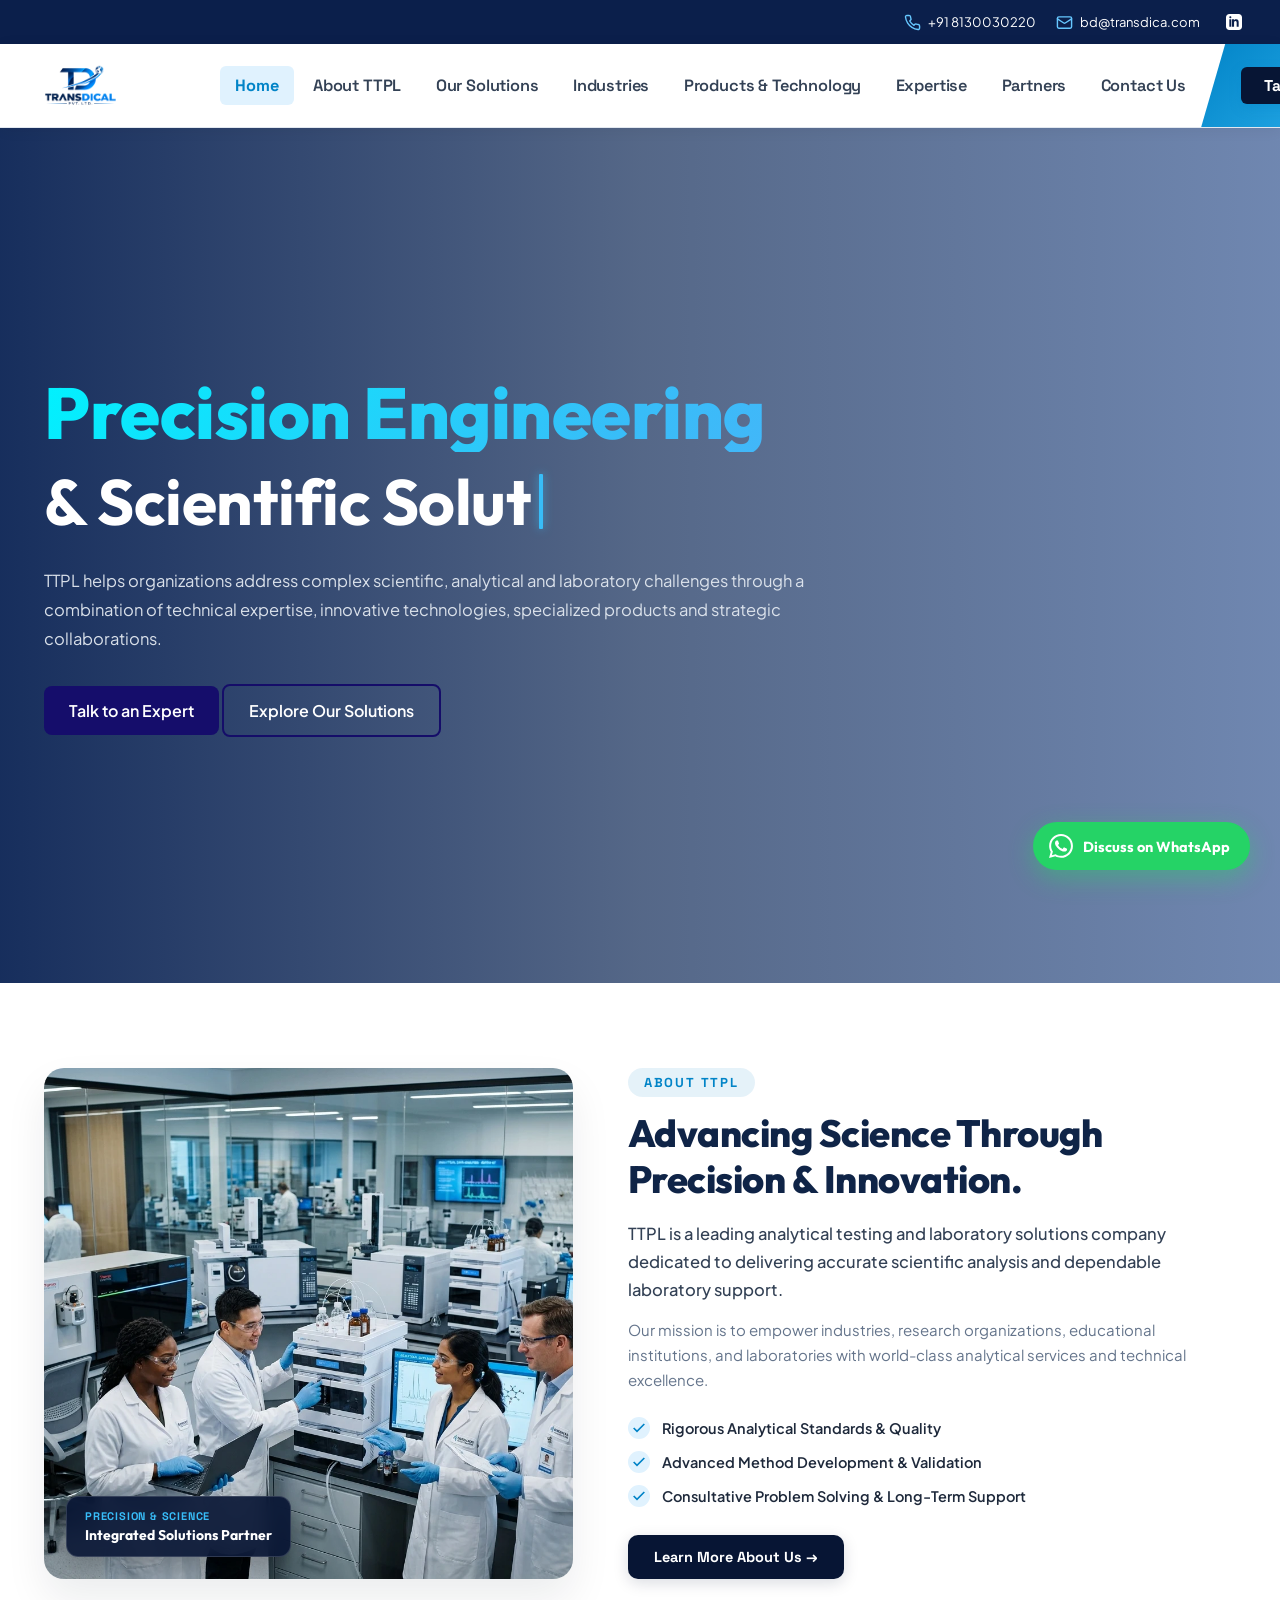
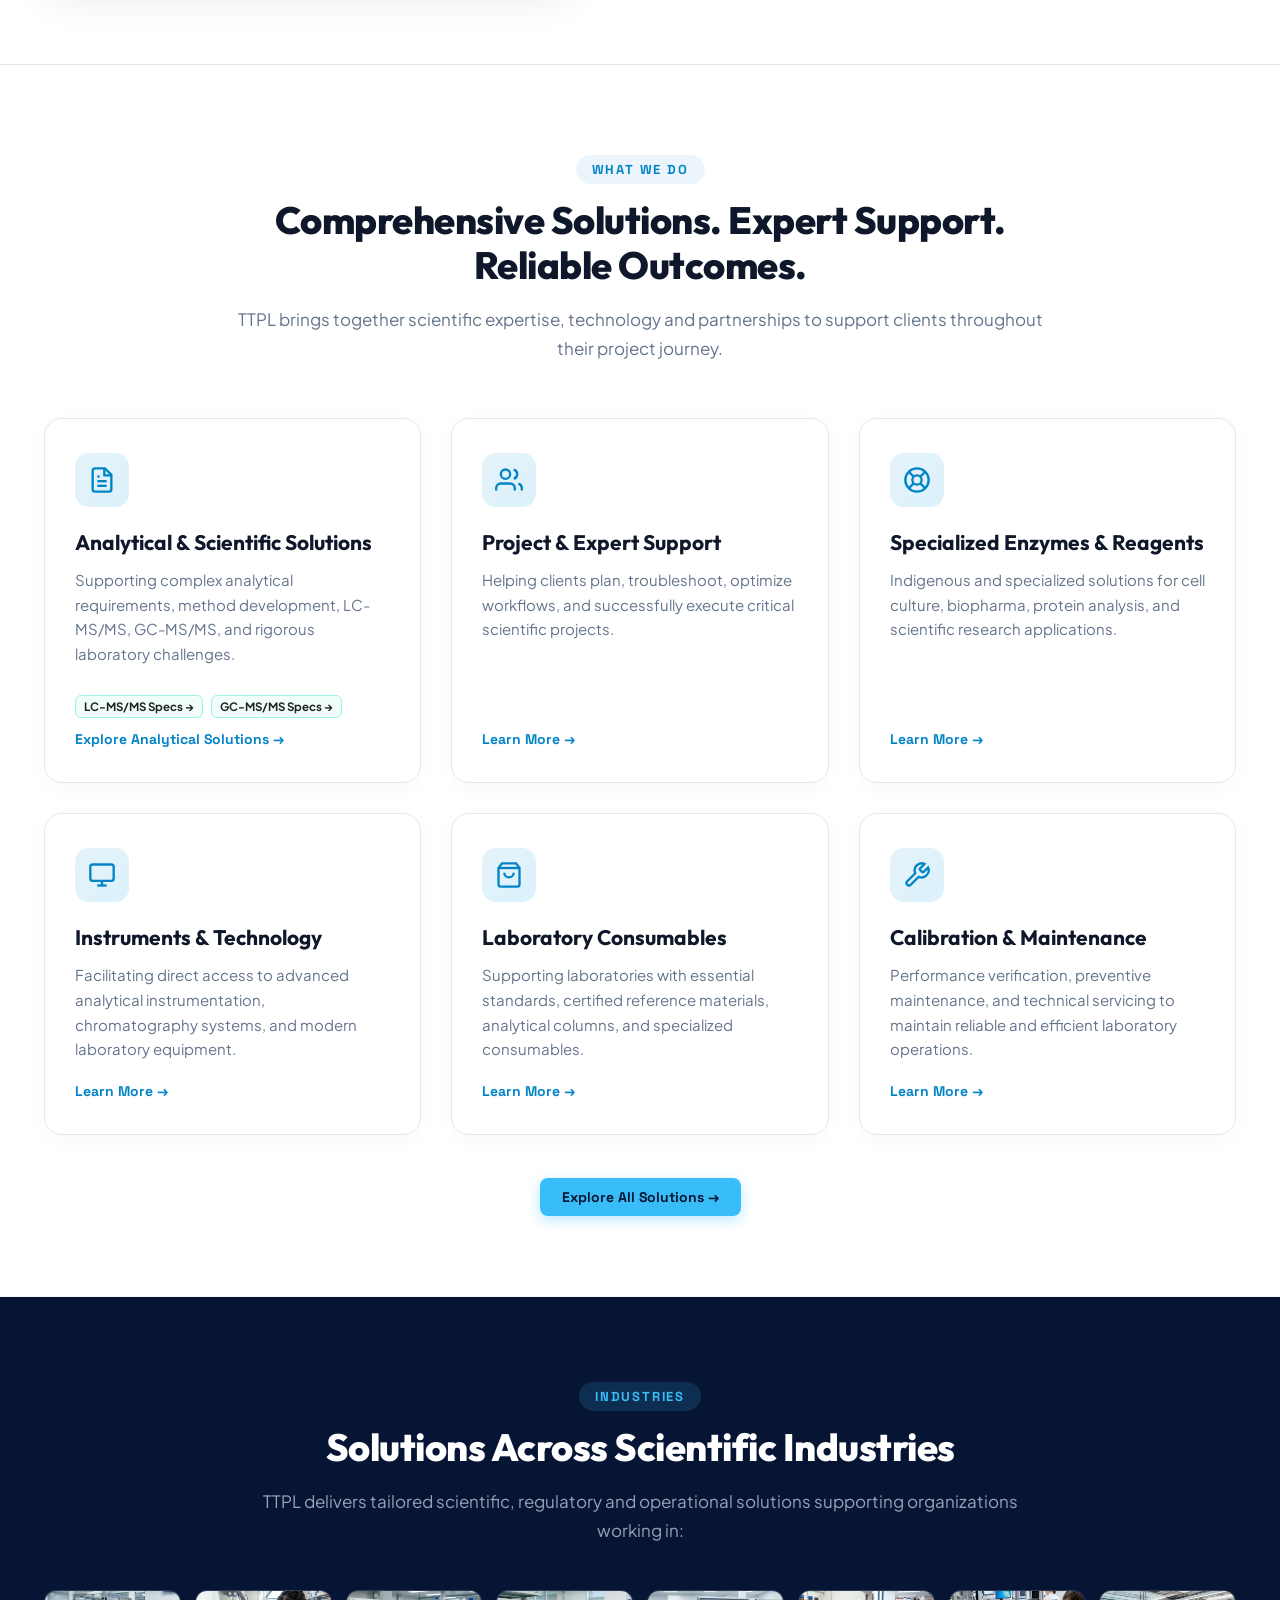
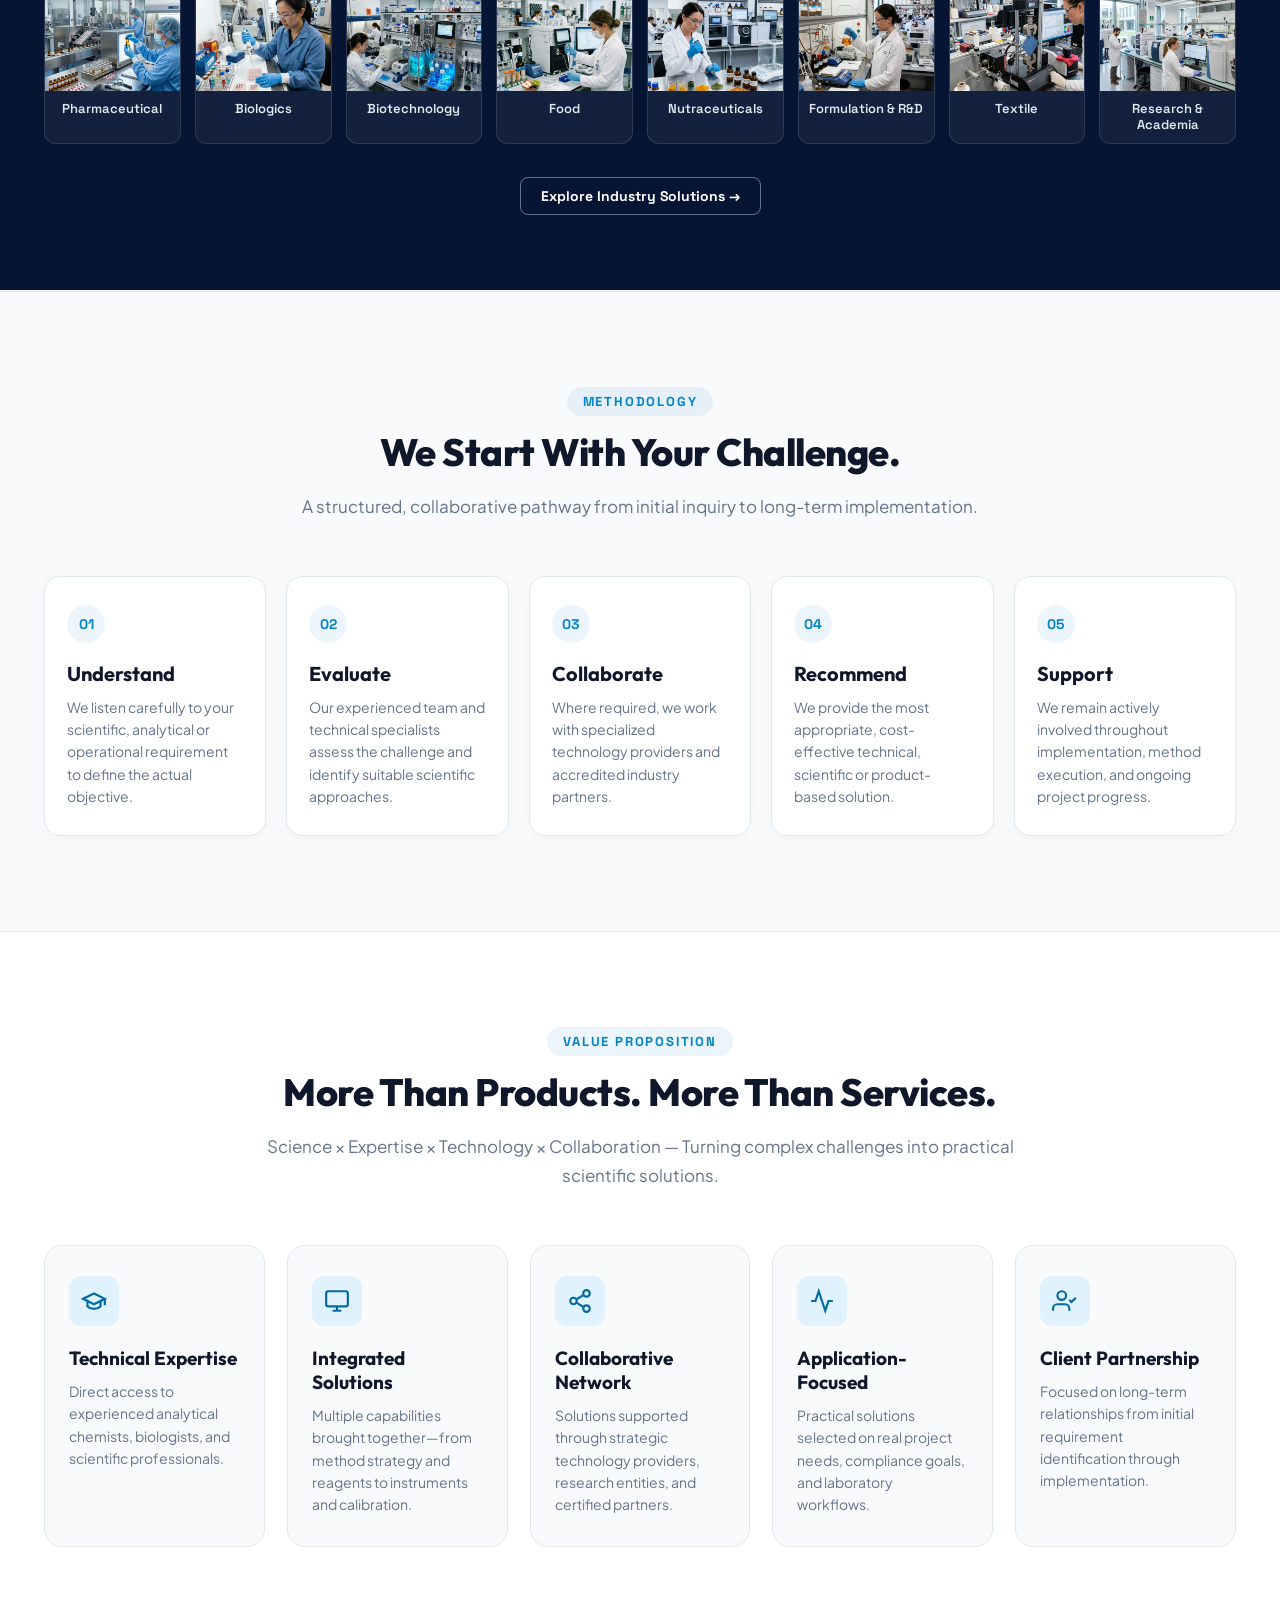
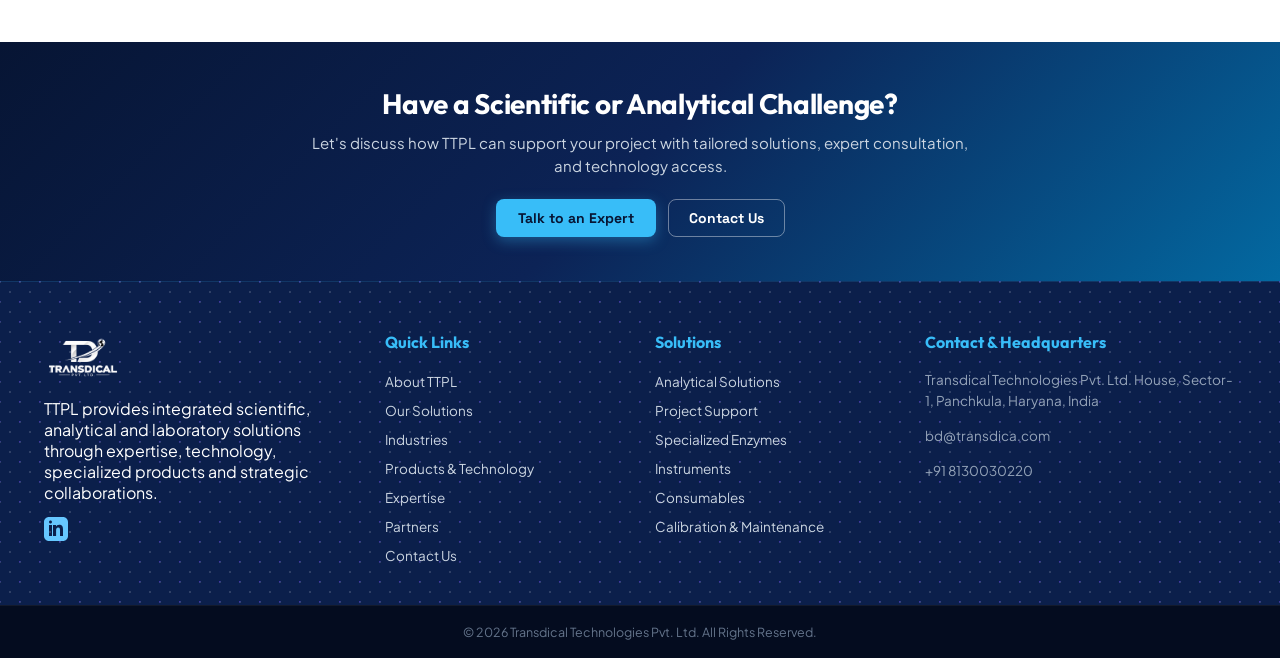
==== commit 3737aed1: "fix(footer): use TT logo white.png for dark footer across all pages" ====
--- a/index.html
+++ b/index.html
@@ -611,7 +611,7 @@
     <div class="footer-container">
       <!-- column 1 brand info -->
       <div class="footer-col footer-brand-col">
-        <img class="footer-logo" src="./TT logo.png" alt="Transdical Logo">
+        <img class="footer-logo" src="./TT logo white.png" alt="Transdical Logo">
         <p class="footer-desc">
           TTPL provides integrated scientific, analytical and laboratory solutions through expertise, technology, specialized products and strategic collaborations.
         </p>
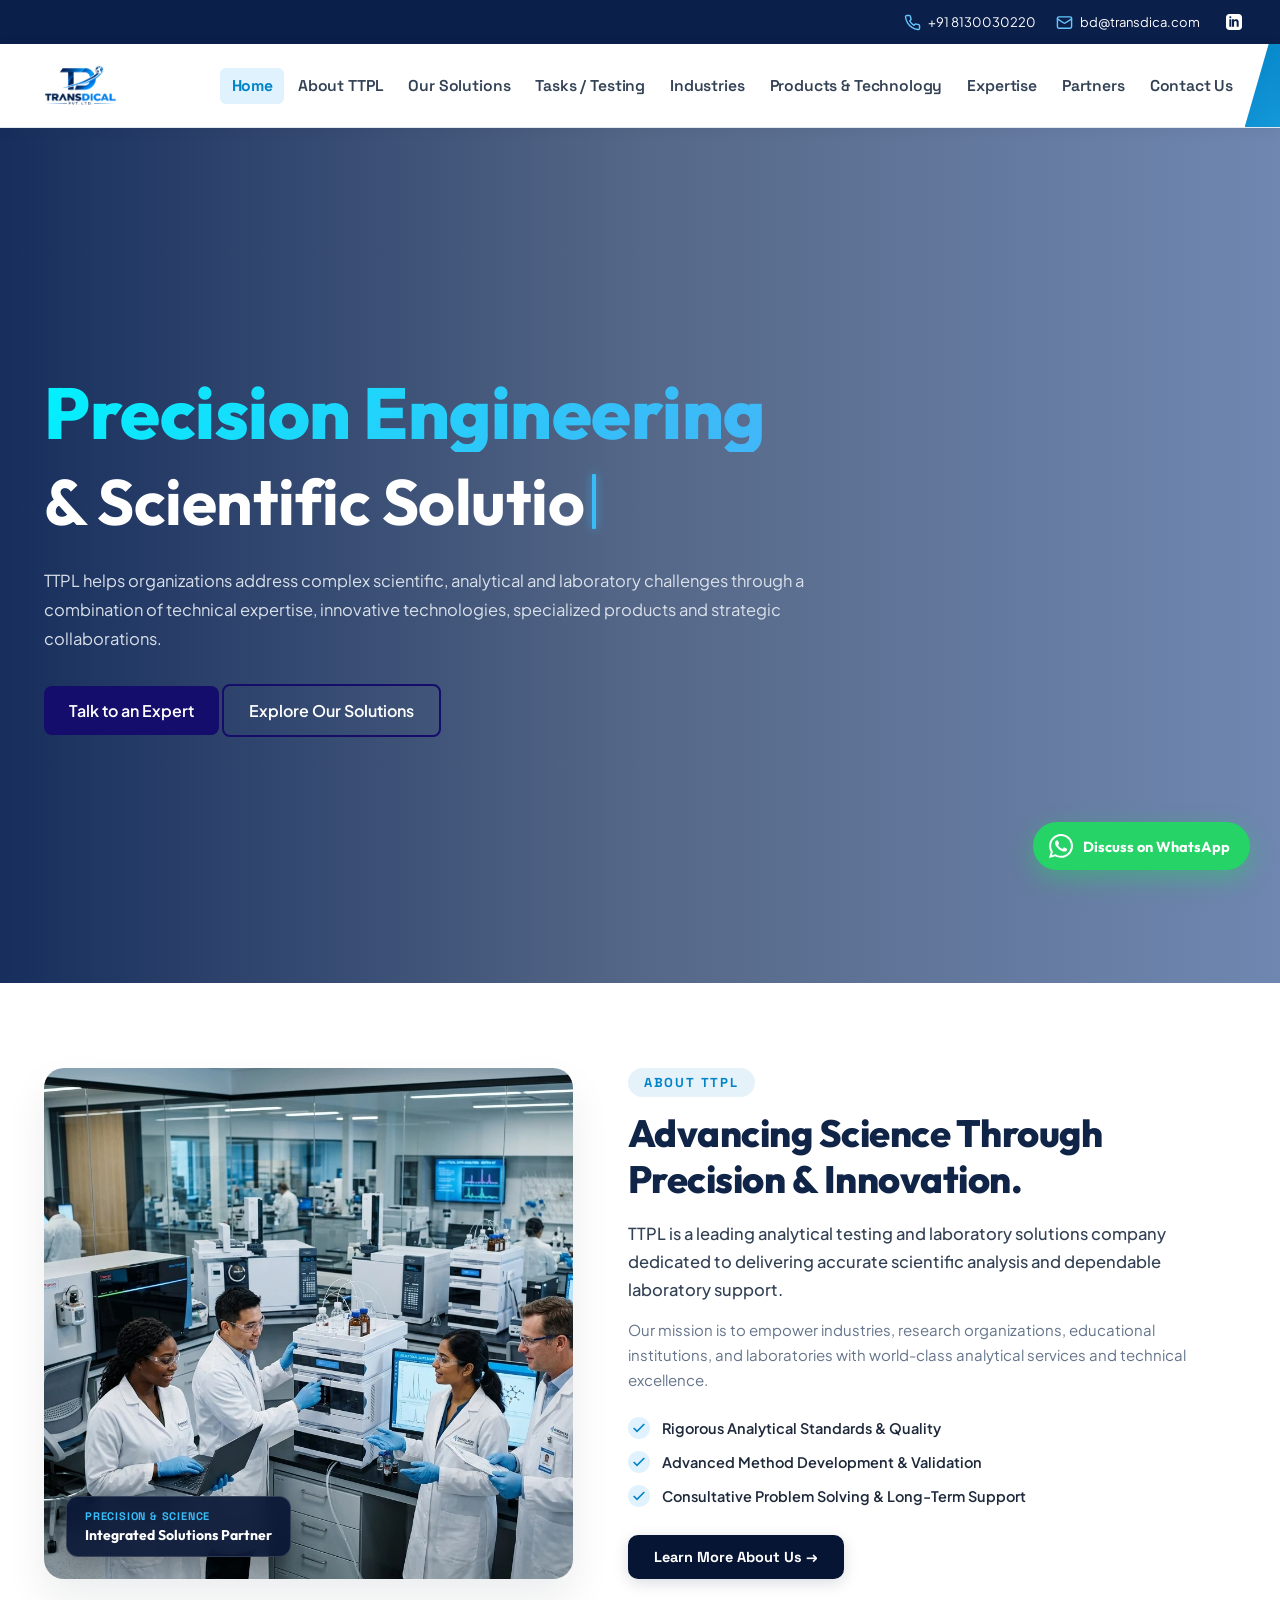
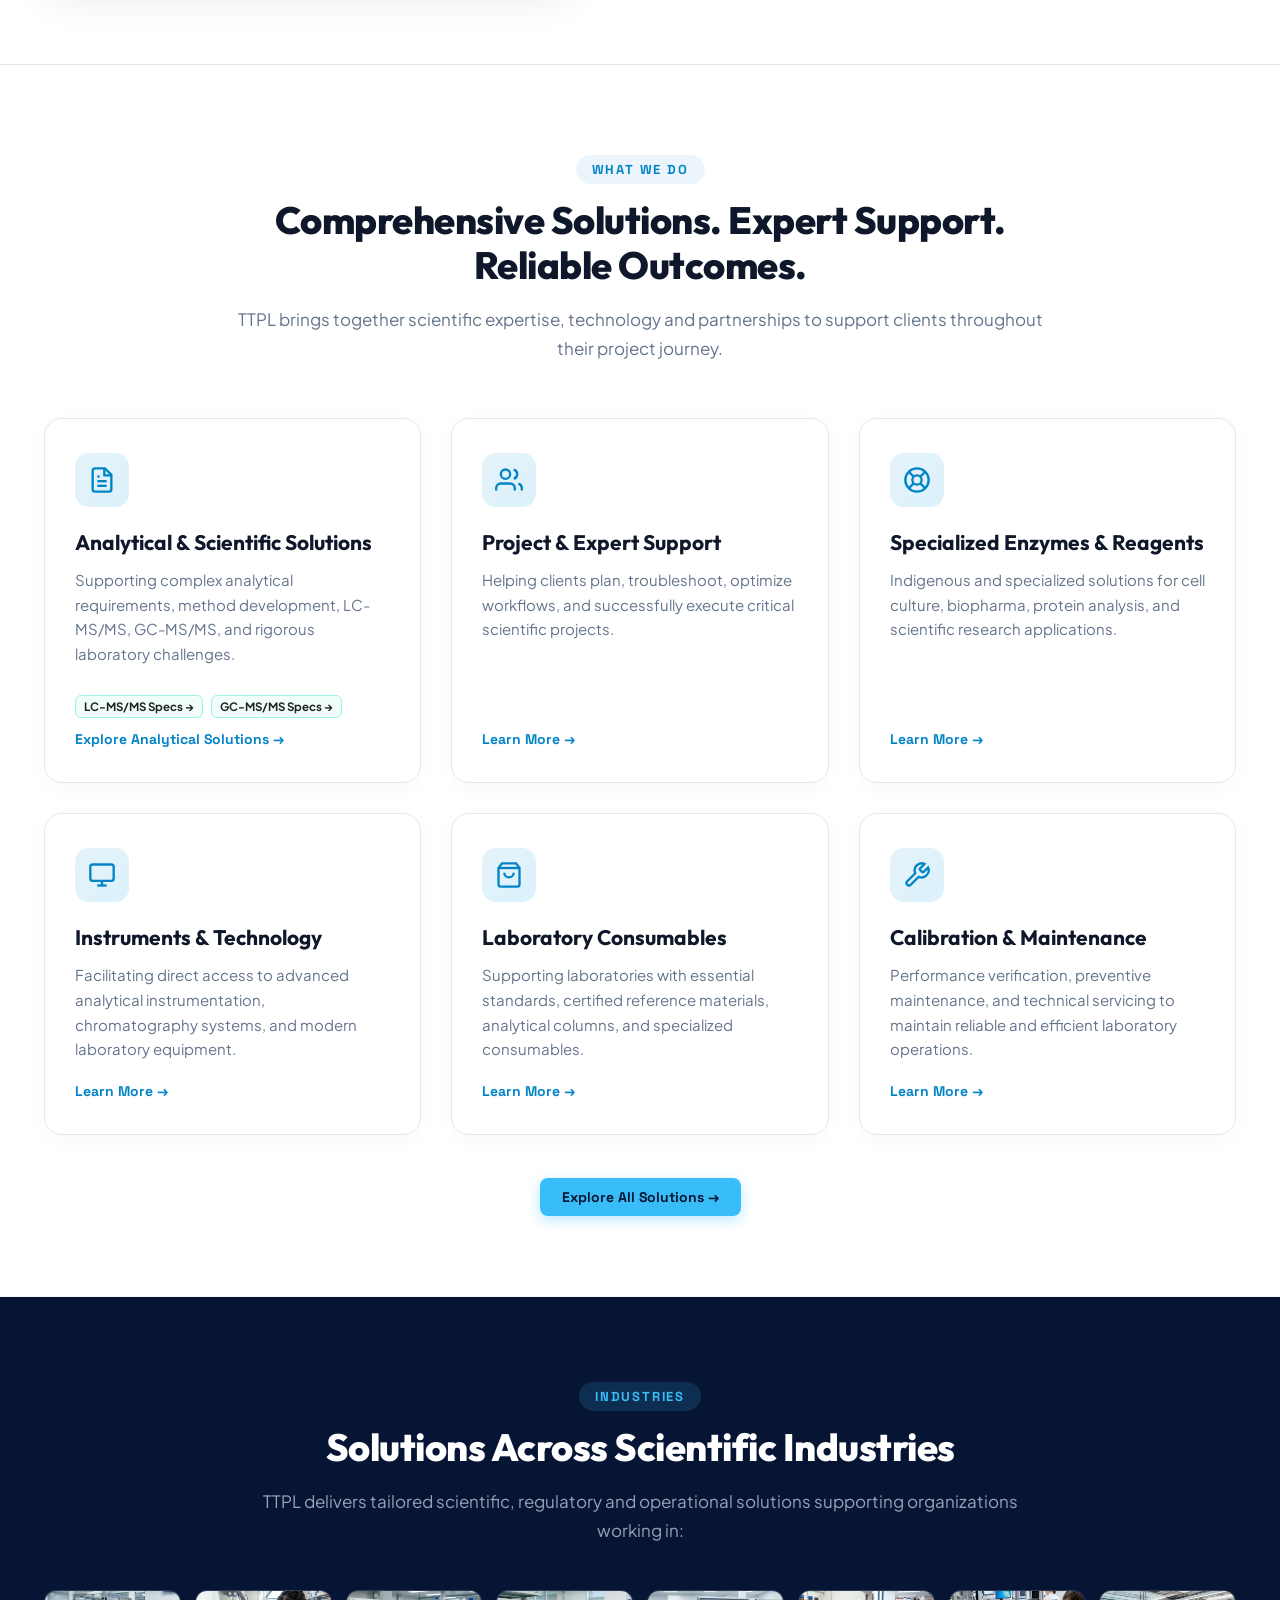
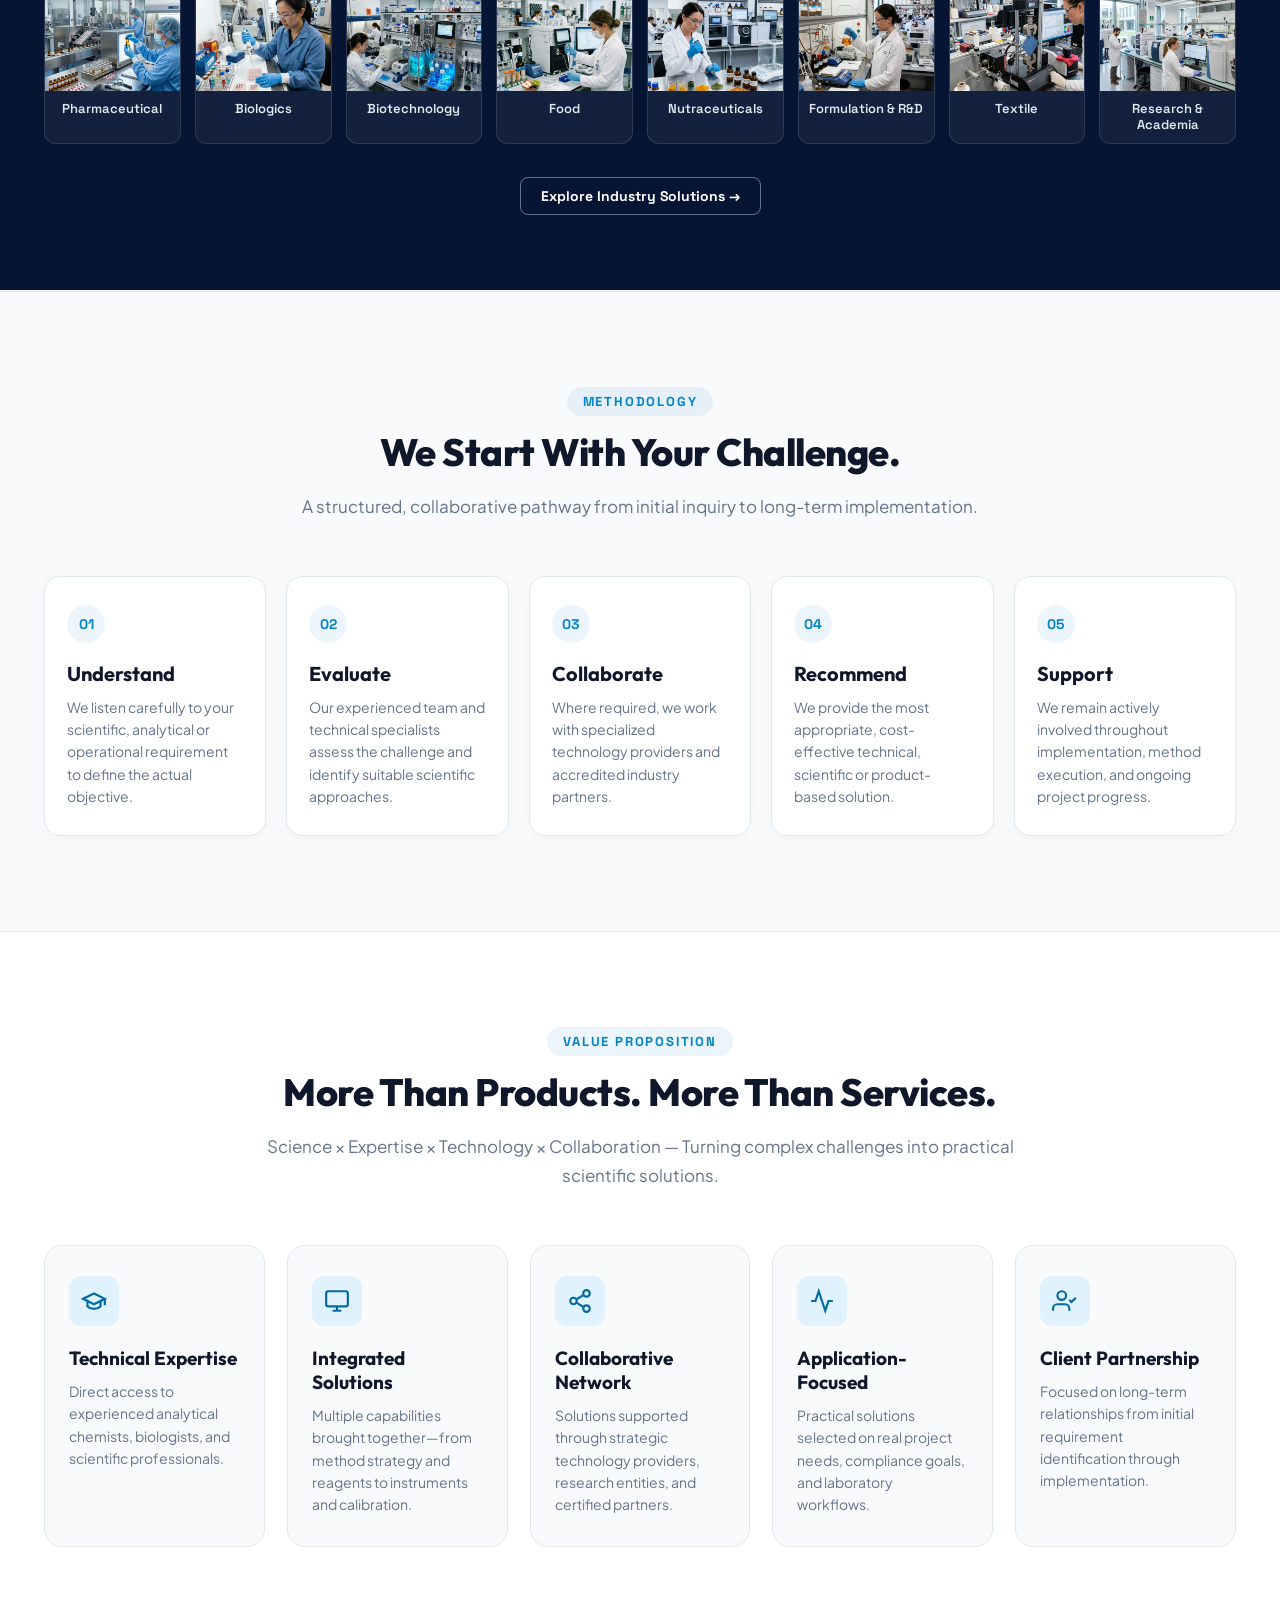
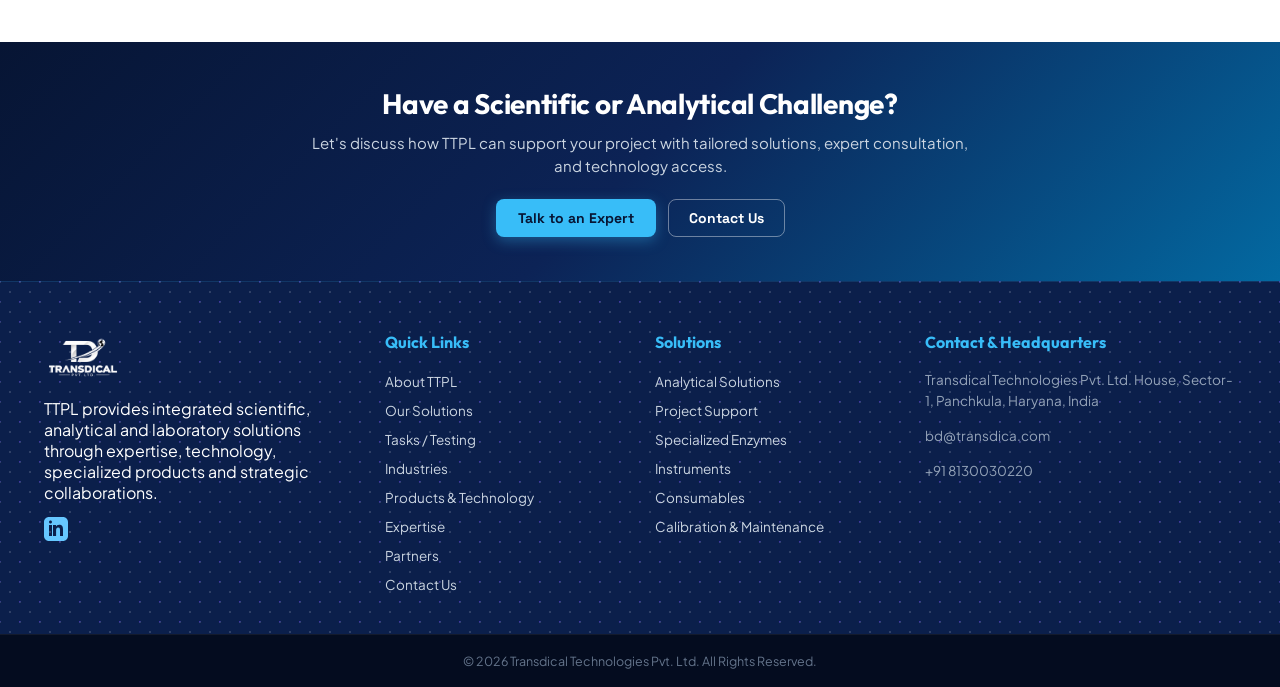
==== commit 05817dda: "feat(nav): integrate Tasks / Testing (testing.html) into navbar and mobile menu across all pages" ====
--- a/index.html
+++ b/index.html
@@ -144,6 +144,7 @@
           <li><a href="./index.html" class="is-active">Home</a></li>
           <li><a href="./about.html">About TTPL</a></li>
           <li><a href="./solutions.html">Our Solutions</a></li>
+          <li><a href="./testing.html">Tasks / Testing</a></li>
           <li><a href="./industries.html">Industries</a></li>
           <li><a href="./products.html">Products &amp; Technology</a></li>
           <li><a href="./expertise.html">Expertise</a></li>
@@ -170,6 +171,7 @@
       <a href="./index.html" class="is-active">Home</a>
       <a href="./about.html">About TTPL</a>
       <a href="./solutions.html">Our Solutions</a>
+      <a href="./testing.html">Tasks / Testing</a>
       <a href="./industries.html">Industries</a>
       <a href="./products.html">Products &amp; Technology</a>
       <a href="./expertise.html">Expertise</a>
@@ -631,6 +633,7 @@
         <ul class="footer-links">
           <li><a href="./about.html">About TTPL</a></li>
           <li><a href="./solutions.html">Our Solutions</a></li>
+          <li><a href="./testing.html">Tasks / Testing</a></li>
           <li><a href="./industries.html">Industries</a></li>
           <li><a href="./products.html">Products &amp; Technology</a></li>
           <li><a href="./expertise.html">Expertise</a></li>
--- a/style.css
+++ b/style.css
@@ -252,7 +252,7 @@
 .nav-09__links {
   display: flex;
   list-style: none;
-  gap: 4px;
+  gap: 2px;
   align-items: center;
   white-space: nowrap;
 }
@@ -261,9 +261,9 @@
   display: block;
   color: #334155;
   text-decoration: none;
-  font-size: 1.02rem;
+  font-size: 0.98rem;
   font-weight: 600;
-  padding: 0.55rem 0.95rem;
+  padding: 0.5rem 0.72rem;
   border-radius: 6px;
   transition: color 0.2s, background 0.2s;
   white-space: nowrap;
@@ -434,7 +434,7 @@
   display: flex;
 }
 
-@media (max-width: 1140px) {
+@media (max-width: 1220px) {
   .nav-09 {
     display: none !important;
   }
@@ -8670,3 +8670,640 @@
 
 
 
+
+
+/* =========================================================
+   TASK & TESTING PAGE STYLES
+   ========================================================= */
+
+.testing-page-container {
+    max-width: 1240px;
+    margin: 0 auto;
+    padding: 0 24px;
+}
+
+/* --- TESTING HERO --- */
+.testing-hero {
+    display: flex;
+    align-items: center;
+    min-height: 400px;
+    background: linear-gradient(135deg, #071530 0%, #0b224d 50%, #0e2a5c 100%);
+    position: relative;
+    overflow: hidden;
+    border-bottom: 1px solid rgba(56, 189, 248, 0.15);
+}
+
+.testing-hero::before {
+    content: '';
+    position: absolute;
+    inset: 0;
+    background-image: 
+        radial-gradient(circle at 20% 30%, rgba(14, 165, 233, 0.15) 0%, transparent 50%),
+        radial-gradient(circle at 80% 70%, rgba(37, 99, 235, 0.12) 0%, transparent 50%);
+    pointer-events: none;
+}
+
+.testing-hero-content {
+    width: 48%;
+    padding: 60px 40px 60px 6%;
+    position: relative;
+    z-index: 2;
+}
+
+.testing-hero .breadcrumb {
+    font-family: 'Space Grotesk', sans-serif;
+    font-size: 13px;
+    font-weight: 500;
+    color: #94a3b8;
+    margin-bottom: 20px;
+    display: flex;
+    align-items: center;
+    gap: 8px;
+}
+
+.testing-hero .breadcrumb a {
+    color: #94a3b8;
+    text-decoration: none;
+    transition: color 0.2s;
+    display: inline-flex;
+    align-items: center;
+    gap: 5px;
+}
+
+.testing-hero .breadcrumb a:hover {
+    color: #38bdf8;
+}
+
+.testing-hero .breadcrumb svg {
+    width: 14px;
+    height: 14px;
+}
+
+.testing-hero h1 {
+    font-family: 'Outfit', sans-serif;
+    font-size: 46px;
+    line-height: 1.15;
+    color: #ffffff;
+    margin: 0 0 14px;
+    font-weight: 800;
+    letter-spacing: -0.5px;
+}
+
+.testing-hero h3 {
+    font-family: 'Space Grotesk', sans-serif;
+    font-size: 17px;
+    font-weight: 600;
+    color: #38bdf8;
+    margin: 0 0 18px;
+    letter-spacing: 0.3px;
+}
+
+.testing-hero p {
+    font-family: 'Plus Jakarta Sans', sans-serif;
+    max-width: 520px;
+    font-size: 15px;
+    line-height: 1.7;
+    color: #cbd5e1;
+    margin: 0;
+}
+
+.testing-hero-image {
+    width: 52%;
+    height: 400px;
+    position: relative;
+    overflow: hidden;
+}
+
+.testing-hero-image img {
+    width: 100%;
+    height: 100%;
+    object-fit: cover;
+    display: block;
+    mask-image: linear-gradient(to right, transparent 0%, black 15%);
+    -webkit-mask-image: linear-gradient(to right, transparent 0%, black 15%);
+}
+
+/* --- SECTION HEADERS --- */
+.testing-section-header {
+    text-align: center;
+    margin-bottom: 36px;
+    position: relative;
+}
+
+.testing-section-header h2 {
+    font-family: 'Outfit', sans-serif;
+    font-size: 20px;
+    font-weight: 800;
+    letter-spacing: 1.5px;
+    text-transform: uppercase;
+    color: #0b327b;
+    display: inline-block;
+    position: relative;
+    padding-bottom: 10px;
+}
+
+.testing-section-header h2::after {
+    content: '';
+    position: absolute;
+    bottom: 0;
+    left: 50%;
+    transform: translateX(-50%);
+    width: 50px;
+    height: 3px;
+    background: #0284c7;
+    border-radius: 2px;
+}
+
+/* --- SECTION 1: KEY TESTING DOMAINS --- */
+.testing-domains-section {
+    padding: 60px 0 50px;
+    background-color: #ffffff;
+}
+
+.domains-grid {
+    display: grid;
+    grid-template-columns: repeat(4, 1fr);
+    gap: 20px;
+    margin-top: 24px;
+}
+
+.domain-card {
+    background: #ffffff;
+    border: 1px solid #e2e8f0;
+    border-radius: 14px;
+    padding: 12px 12px 16px;
+    text-align: center;
+    display: flex;
+    flex-direction: column;
+    align-items: center;
+    justify-content: flex-start;
+    gap: 12px;
+    transition: all 0.3s cubic-bezier(0.16, 1, 0.3, 1);
+    box-shadow: 0 4px 12px rgba(15, 23, 42, 0.03);
+    text-decoration: none;
+    color: inherit;
+    overflow: hidden;
+}
+
+.domain-card:hover {
+    transform: translateY(-5px);
+    border-color: #0284c7;
+    box-shadow: 0 14px 28px rgba(2, 132, 199, 0.12);
+}
+
+.domain-img-wrap {
+    width: 100%;
+    height: 140px;
+    border-radius: 10px;
+    overflow: hidden;
+    background: #f1f5f9;
+}
+
+.domain-img-wrap img {
+    width: 100%;
+    height: 100%;
+    object-fit: cover;
+    display: block;
+    transition: transform 0.35s ease;
+}
+
+.domain-card:hover .domain-img-wrap img {
+    transform: scale(1.08);
+}
+
+.domain-card h4 {
+    font-family: 'Outfit', sans-serif;
+    font-size: 15px;
+    font-weight: 700;
+    color: #0f172a;
+    line-height: 1.3;
+    margin: 0;
+}
+
+/* --- SECTION 2: DETAILED TASKS WE PERFORM --- */
+.detailed-tasks-section {
+    padding: 60px 0;
+    background-color: #f8fafc;
+}
+
+.detailed-tasks-grid {
+    display: grid;
+    grid-template-columns: repeat(6, 1fr);
+    gap: 18px;
+}
+
+.detailed-task-card {
+    background: #ffffff;
+    border-radius: 12px;
+    border: 1px solid #e2e8f0;
+    overflow: hidden;
+    box-shadow: 0 4px 12px rgba(15, 23, 42, 0.04);
+    display: flex;
+    flex-direction: column;
+    transition: all 0.3s ease;
+}
+
+.detailed-task-card:hover {
+    transform: translateY(-6px);
+    box-shadow: 0 14px 28px rgba(15, 23, 42, 0.09);
+    border-color: #cbd5e1;
+}
+
+.detailed-task-img {
+    width: 100%;
+    height: 120px;
+    overflow: hidden;
+    background: #e2e8f0;
+    position: relative;
+}
+
+.detailed-task-img img {
+    width: 100%;
+    height: 100%;
+    object-fit: cover;
+    display: block;
+    transition: transform 0.4s ease;
+}
+
+.detailed-task-card:hover .detailed-task-img img {
+    transform: scale(1.06);
+}
+
+.detailed-task-body {
+    padding: 16px 14px 20px;
+    display: flex;
+    flex-direction: column;
+    flex-grow: 1;
+}
+
+.detailed-task-body h3 {
+    font-family: 'Outfit', sans-serif;
+    font-size: 15px;
+    font-weight: 800;
+    color: #0f2447;
+    margin: 0 0 12px;
+    padding-bottom: 8px;
+    border-bottom: 1.5px solid #f1f5f9;
+}
+
+.task-checklist {
+    list-style: none;
+    padding: 0;
+    margin: 0;
+    display: flex;
+    flex-direction: column;
+    gap: 7px;
+}
+
+.task-checklist li {
+    font-size: 11.8px;
+    color: #334155;
+    display: flex;
+    align-items: flex-start;
+    gap: 7px;
+    line-height: 1.35;
+    font-weight: 500;
+}
+
+.task-checklist li svg {
+    width: 13px;
+    height: 13px;
+    color: #0284c7;
+    flex-shrink: 0;
+    margin-top: 1px;
+}
+
+/* --- SECTION 3: TYPES OF ANALYSIS / TECHNIQUES WE USE --- */
+.techniques-section {
+    padding: 60px 0;
+    background-color: #ffffff;
+}
+
+.techniques-grid {
+    display: grid;
+    grid-template-columns: repeat(7, 1fr);
+    gap: 16px;
+}
+
+.technique-card {
+    background: #ffffff;
+    border: 1px solid #e2e8f0;
+    border-radius: 12px;
+    padding: 20px 12px;
+    text-align: center;
+    display: flex;
+    flex-direction: column;
+    align-items: center;
+    box-shadow: 0 2px 8px rgba(0, 0, 0, 0.02);
+    transition: all 0.3s ease;
+}
+
+.technique-card:hover {
+    transform: translateY(-5px);
+    box-shadow: 0 12px 24px rgba(11, 31, 75, 0.08);
+    border-color: #93c5fd;
+}
+
+.technique-img {
+    height: 85px;
+    width: 100%;
+    display: flex;
+    align-items: center;
+    justify-content: center;
+    margin-bottom: 12px;
+    padding: 4px;
+}
+
+.technique-img img {
+    max-height: 100%;
+    max-width: 100%;
+    object-fit: contain;
+    transition: transform 0.3s ease;
+}
+
+.technique-card:hover .technique-img img {
+    transform: scale(1.08);
+}
+
+.technique-card h4 {
+    font-family: 'Outfit', sans-serif;
+    font-size: 13.5px;
+    font-weight: 800;
+    color: #0f2447;
+    margin: 0 0 6px;
+}
+
+.technique-card p {
+    font-size: 11px;
+    color: #64748b;
+    line-height: 1.4;
+    margin: 0;
+}
+
+/* --- SECTION 4: OUR TESTING PROCESS --- */
+.testing-process-section {
+    padding: 60px 0 70px;
+    background: #f8fafc;
+}
+
+.process-stepper {
+    display: grid;
+    grid-template-columns: repeat(6, 1fr);
+    gap: 12px;
+    position: relative;
+}
+
+/* Continuous connecting line behind badges */
+.process-stepper::before {
+    content: '';
+    position: absolute;
+    top: 36px;
+    left: 8%;
+    right: 8%;
+    height: 2px;
+    background: repeating-linear-gradient(to right, #0284c7 0, #0284c7 6px, transparent 6px, transparent 12px);
+    z-index: 1;
+}
+
+.process-step {
+    position: relative;
+    z-index: 2;
+    text-align: center;
+    display: flex;
+    flex-direction: column;
+    align-items: center;
+}
+
+.process-step-badge-wrap {
+    position: relative;
+    margin-bottom: 14px;
+}
+
+.process-step-icon {
+    width: 72px;
+    height: 72px;
+    border-radius: 50%;
+    background: #ffffff;
+    border: 2px solid #0284c7;
+    display: flex;
+    align-items: center;
+    justify-content: center;
+    color: #0284c7;
+    box-shadow: 0 4px 12px rgba(2, 132, 199, 0.15);
+    margin: 0 auto;
+    transition: all 0.3s ease;
+}
+
+.process-step:hover .process-step-icon {
+    background: #0284c7;
+    color: #ffffff;
+    transform: scale(1.08);
+}
+
+.process-step-icon svg {
+    width: 30px;
+    height: 30px;
+}
+
+.process-step-number {
+    position: absolute;
+    bottom: -8px;
+    left: 50%;
+    transform: translateX(-50%);
+    background: #0b1f4b;
+    color: #ffffff;
+    font-family: 'Space Grotesk', sans-serif;
+    font-size: 10px;
+    font-weight: 700;
+    padding: 1px 7px;
+    border-radius: 10px;
+    border: 2px solid #ffffff;
+}
+
+.process-step h4 {
+    font-family: 'Outfit', sans-serif;
+    font-size: 13.5px;
+    font-weight: 800;
+    color: #0f2447;
+    margin: 10px 0 6px;
+}
+
+.process-step p {
+    font-size: 11.5px;
+    color: #64748b;
+    line-height: 1.45;
+    margin: 0;
+    padding: 0 4px;
+}
+
+/* --- SECTION 5: CTA BANNER --- */
+.testing-cta-banner {
+    background: linear-gradient(135deg, #071530 0%, #0b224d 60%, #10336d 100%);
+    border-radius: 16px;
+    padding: 28px 40px;
+    margin: 0 0 60px;
+    display: flex;
+    align-items: center;
+    justify-content: space-between;
+    gap: 24px;
+    color: #ffffff;
+    box-shadow: 0 12px 32px rgba(11, 31, 75, 0.2);
+    position: relative;
+    overflow: hidden;
+}
+
+.testing-cta-banner::before {
+    content: '';
+    position: absolute;
+    top: -50%;
+    right: -10%;
+    width: 300px;
+    height: 300px;
+    background: radial-gradient(circle, rgba(56, 189, 248, 0.15) 0%, transparent 70%);
+    pointer-events: none;
+}
+
+.testing-cta-left {
+    display: flex;
+    align-items: center;
+    gap: 20px;
+}
+
+.testing-cta-icon {
+    width: 56px;
+    height: 56px;
+    border-radius: 50%;
+    background: rgba(56, 189, 248, 0.15);
+    border: 1.5px solid rgba(56, 189, 248, 0.4);
+    display: flex;
+    align-items: center;
+    justify-content: center;
+    color: #38bdf8;
+    flex-shrink: 0;
+}
+
+.testing-cta-icon svg {
+    width: 28px;
+    height: 28px;
+}
+
+.testing-cta-text h3 {
+    font-family: 'Outfit', sans-serif;
+    font-size: 20px;
+    font-weight: 800;
+    color: #ffffff;
+    margin: 0 0 4px;
+}
+
+.testing-cta-text p {
+    font-size: 13.5px;
+    color: #94a3b8;
+    margin: 0;
+}
+
+.testing-cta-btn {
+    display: inline-flex;
+    align-items: center;
+    gap: 10px;
+    padding: 12px 26px;
+    background: transparent;
+    border: 1.5px solid #38bdf8;
+    color: #ffffff;
+    font-family: 'Outfit', sans-serif;
+    font-size: 14px;
+    font-weight: 700;
+    border-radius: 8px;
+    text-decoration: none;
+    transition: all 0.3s ease;
+    white-space: nowrap;
+    flex-shrink: 0;
+}
+
+.testing-cta-btn:hover {
+    background: #38bdf8;
+    color: #071530;
+    box-shadow: 0 0 20px rgba(56, 189, 248, 0.4);
+    transform: translateY(-2px);
+}
+
+/* --- RESPONSIVE BREAKPOINTS FOR TESTING PAGE --- */
+@media (max-width: 1200px) {
+    .domains-grid {
+        grid-template-columns: repeat(4, 1fr);
+    }
+    .detailed-tasks-grid {
+        grid-template-columns: repeat(3, 1fr);
+    }
+    .techniques-grid {
+        grid-template-columns: repeat(4, 1fr);
+    }
+    .process-stepper {
+        grid-template-columns: repeat(3, 1fr);
+        row-gap: 36px;
+    }
+    .process-stepper::before {
+        display: none;
+    }
+}
+
+@media (max-width: 768px) {
+    .testing-hero {
+        flex-direction: column;
+        min-height: auto;
+    }
+    .testing-hero-content {
+        width: 100%;
+        padding: 45px 20px 30px;
+        text-align: center;
+    }
+    .testing-hero .breadcrumb {
+        justify-content: center;
+    }
+    .testing-hero h1 {
+        font-size: 32px;
+    }
+    .testing-hero p {
+        margin: 0 auto;
+    }
+    .testing-hero-image {
+        width: 100%;
+        height: 240px;
+    }
+    .testing-hero-image img {
+        mask-image: none;
+        -webkit-mask-image: none;
+    }
+    .domains-grid {
+        grid-template-columns: repeat(2, 1fr);
+    }
+    .detailed-tasks-grid {
+        grid-template-columns: repeat(2, 1fr);
+    }
+    .techniques-grid {
+        grid-template-columns: repeat(2, 1fr);
+    }
+    .process-stepper {
+        grid-template-columns: repeat(2, 1fr);
+    }
+    .testing-cta-banner {
+        flex-direction: column;
+        text-align: center;
+        padding: 28px 20px;
+    }
+    .testing-cta-left {
+        flex-direction: column;
+        gap: 12px;
+    }
+}
+
+@media (max-width: 480px) {
+    .detailed-tasks-grid {
+        grid-template-columns: 1fr;
+    }
+    .techniques-grid {
+        grid-template-columns: 1fr;
+    }
+    .process-stepper {
+        grid-template-columns: 1fr;
+    }
+}
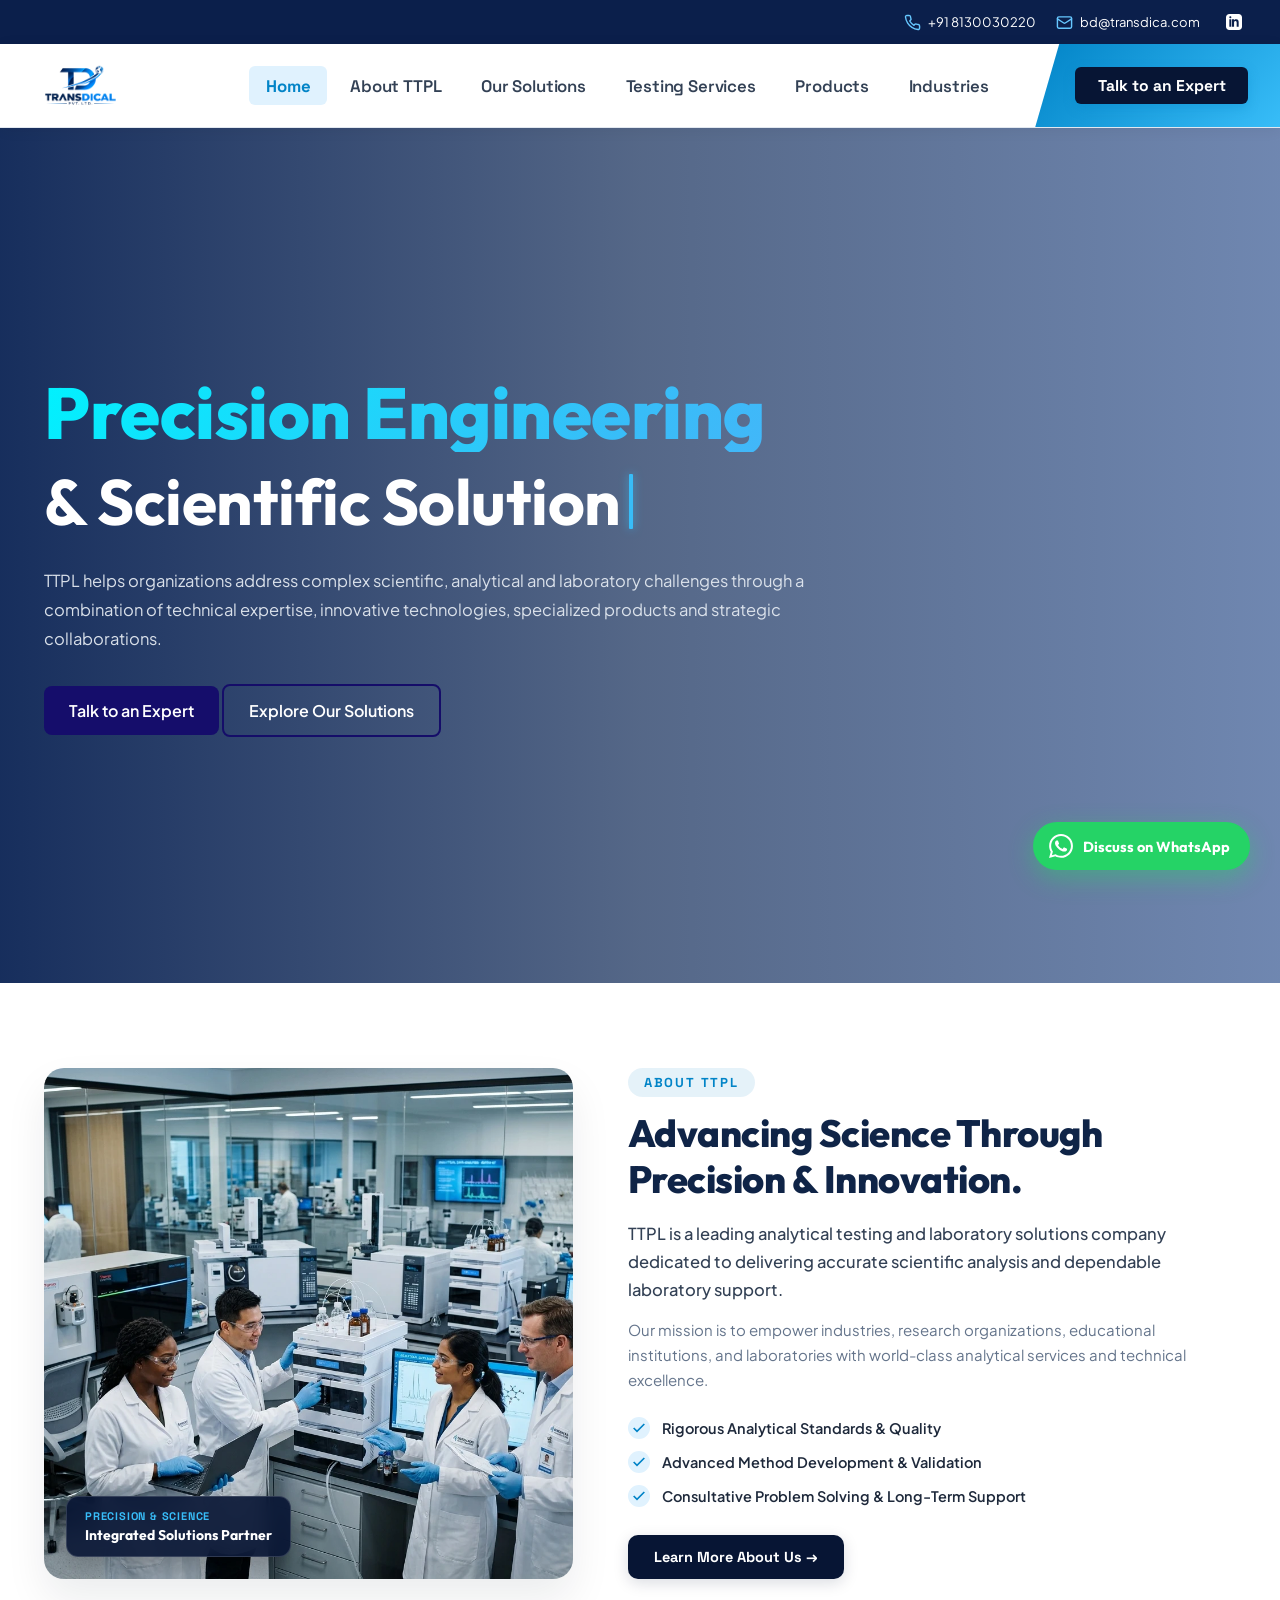
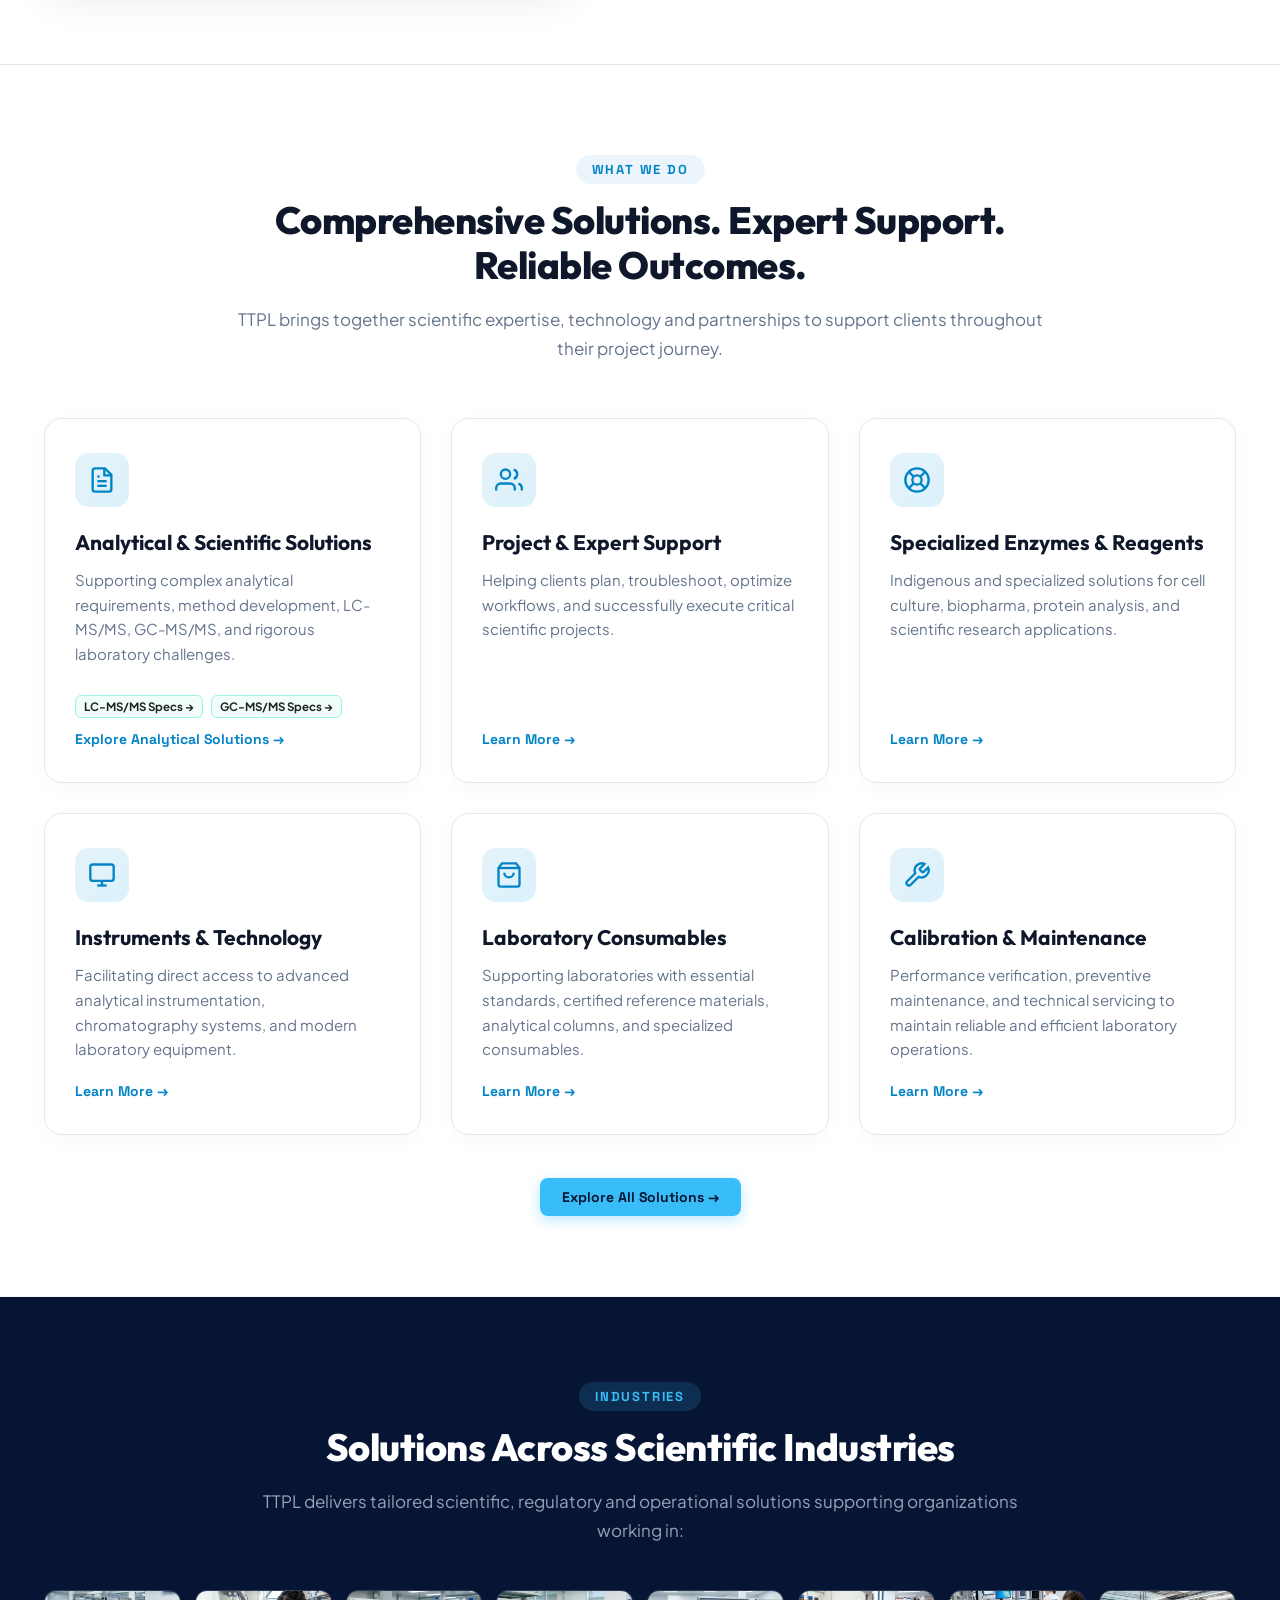
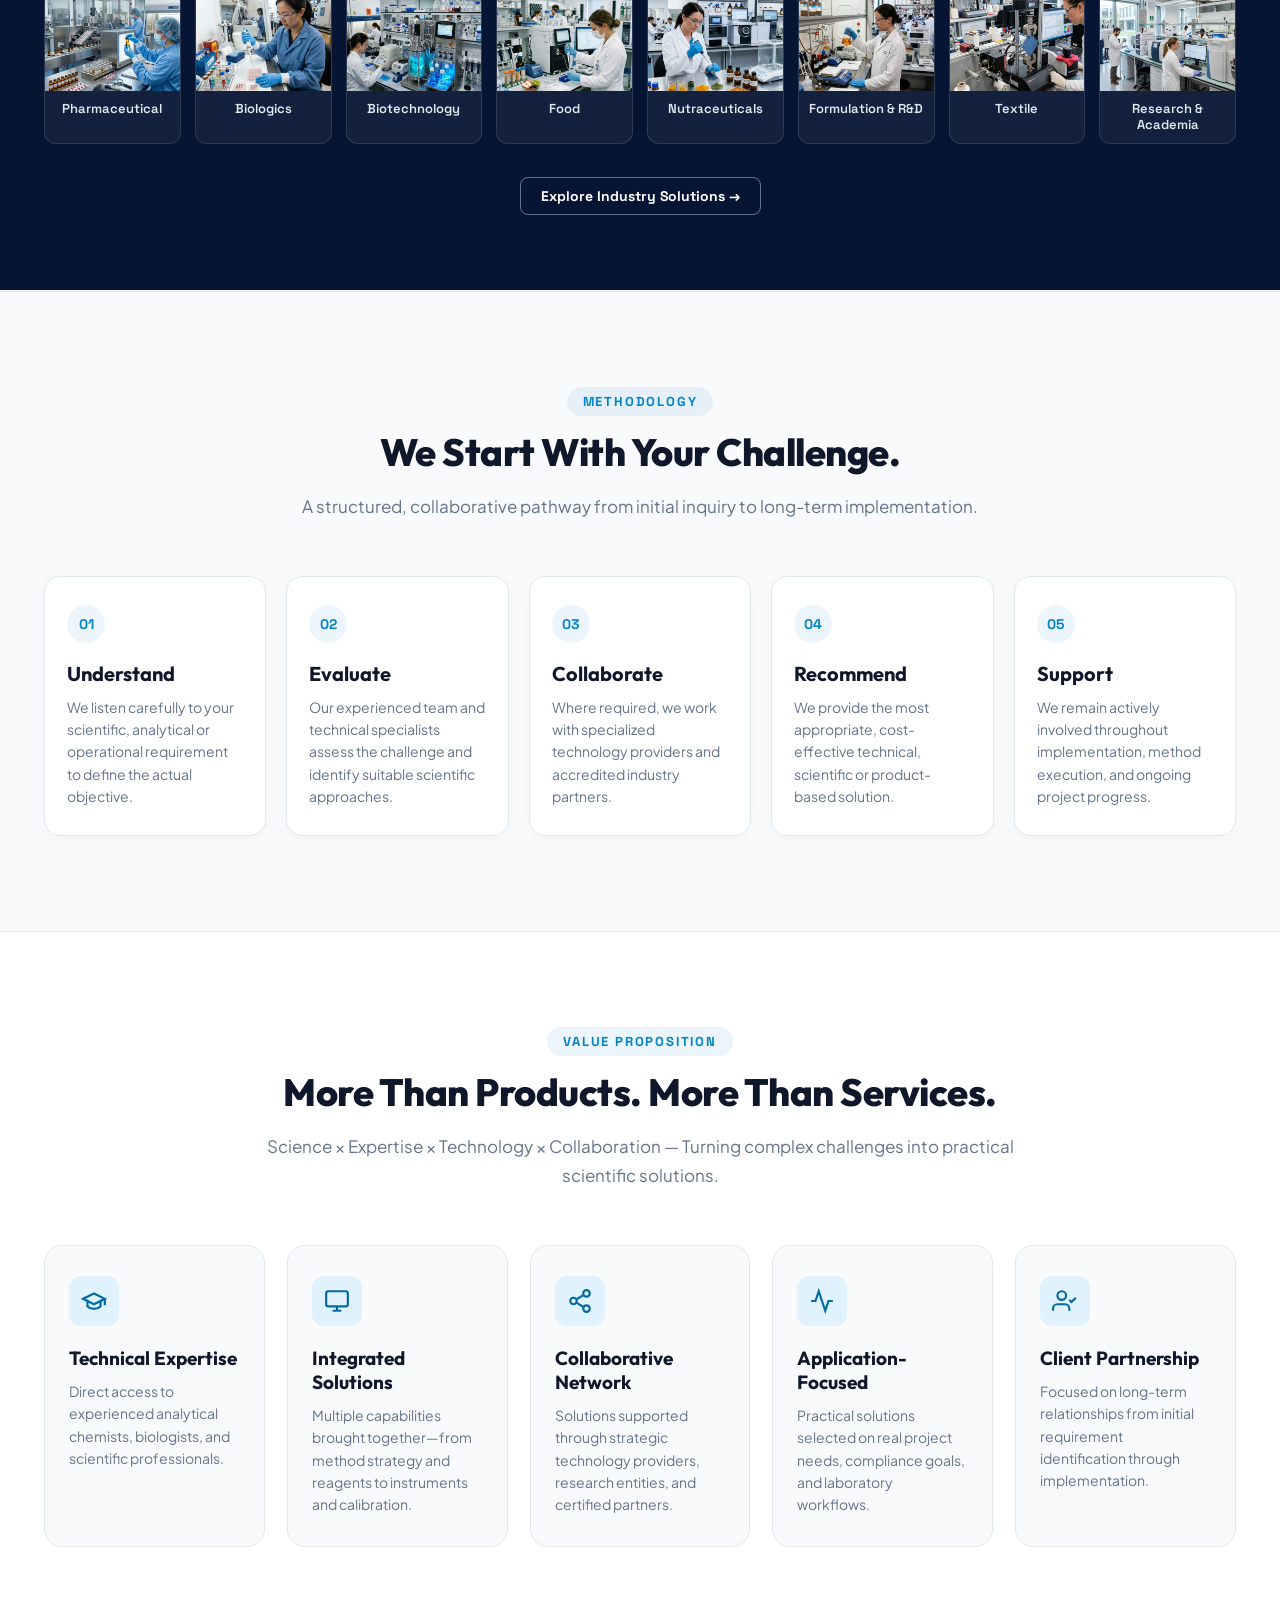
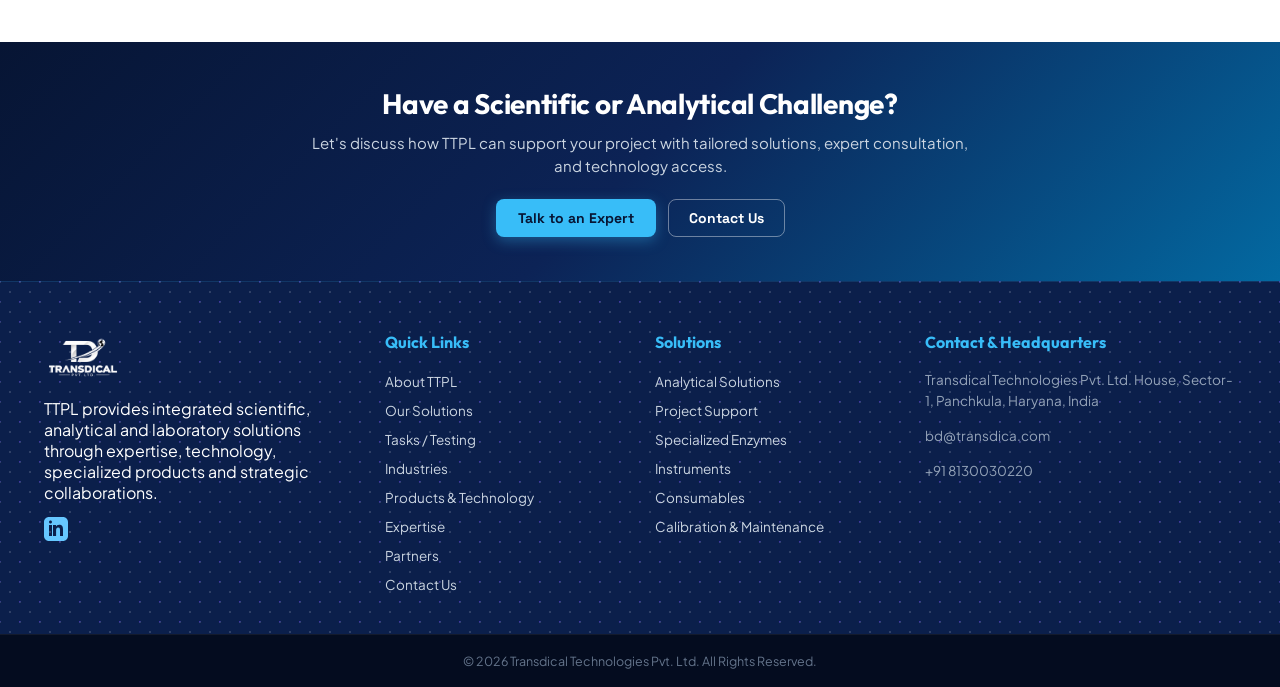
==== commit 9aa4564e: "feat(nav): apply Option B streamlined 6-item navbar across all pages" ====
--- a/index.html
+++ b/index.html
@@ -144,12 +144,9 @@
           <li><a href="./index.html" class="is-active">Home</a></li>
           <li><a href="./about.html">About TTPL</a></li>
           <li><a href="./solutions.html">Our Solutions</a></li>
-          <li><a href="./testing.html">Tasks / Testing</a></li>
+          <li><a href="./testing.html">Testing Services</a></li>
+          <li><a href="./products.html">Products</a></li>
           <li><a href="./industries.html">Industries</a></li>
-          <li><a href="./products.html">Products &amp; Technology</a></li>
-          <li><a href="./expertise.html">Expertise</a></li>
-          <li><a href="./partners.html">Partners</a></li>
-          <li><a href="./contact.html">Contact Us</a></li>
         </ul>
       </div>
       <div class="nav-09__right">
@@ -171,12 +168,9 @@
       <a href="./index.html" class="is-active">Home</a>
       <a href="./about.html">About TTPL</a>
       <a href="./solutions.html">Our Solutions</a>
-      <a href="./testing.html">Tasks / Testing</a>
+      <a href="./testing.html">Testing Services</a>
+      <a href="./products.html">Products</a>
       <a href="./industries.html">Industries</a>
-      <a href="./products.html">Products &amp; Technology</a>
-      <a href="./expertise.html">Expertise</a>
-      <a href="./partners.html">Partners</a>
-      <a href="./contact.html">Contact Us</a>
       <a href="./contact.html" class="nav-09__mobile-cta">Talk to an Expert &rarr;</a>
     </div>
   </header>
--- a/style.css
+++ b/style.css
@@ -252,7 +252,7 @@
 .nav-09__links {
   display: flex;
   list-style: none;
-  gap: 2px;
+  gap: 6px;
   align-items: center;
   white-space: nowrap;
 }
@@ -261,9 +261,9 @@
   display: block;
   color: #334155;
   text-decoration: none;
-  font-size: 0.98rem;
+  font-size: 1.05rem;
   font-weight: 600;
-  padding: 0.5rem 0.72rem;
+  padding: 0.55rem 1.05rem;
   border-radius: 6px;
   transition: color 0.2s, background 0.2s;
   white-space: nowrap;
@@ -434,7 +434,7 @@
   display: flex;
 }
 
-@media (max-width: 1220px) {
+@media (max-width: 1100px) {
   .nav-09 {
     display: none !important;
   }
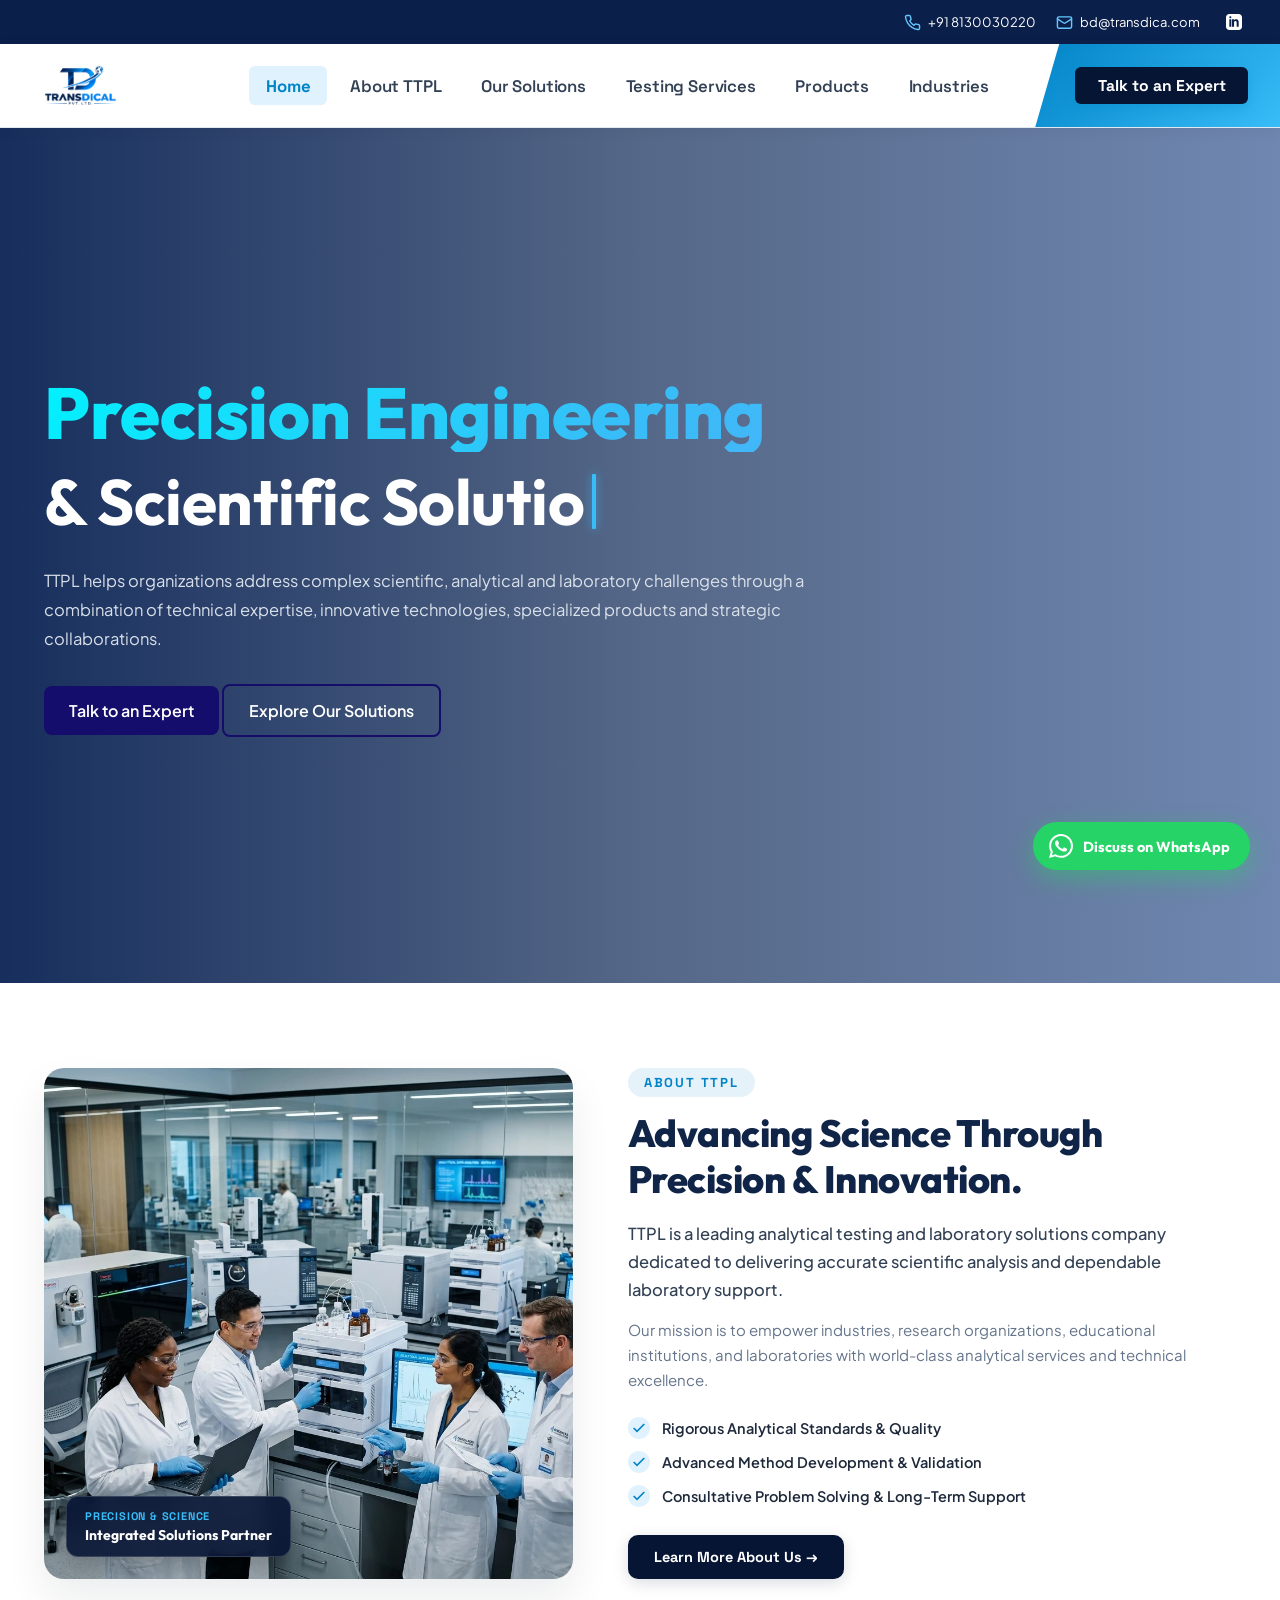
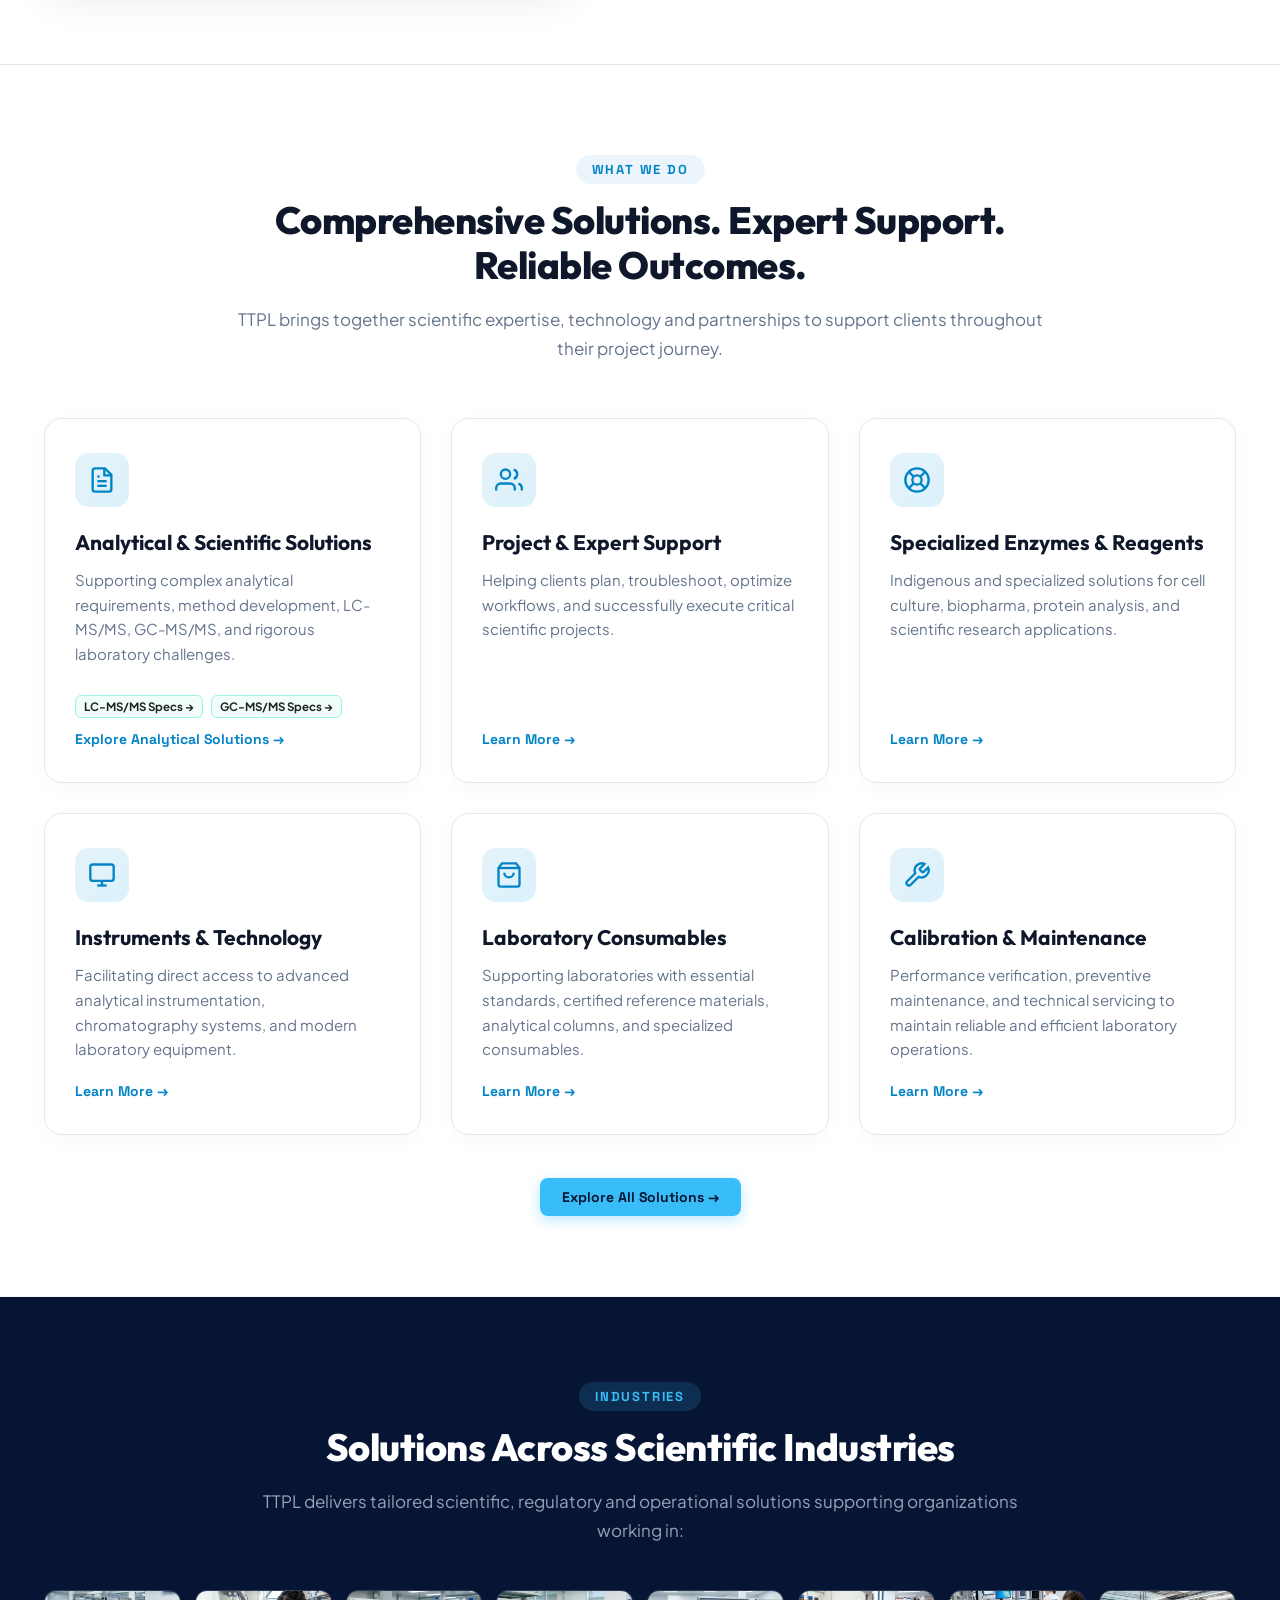
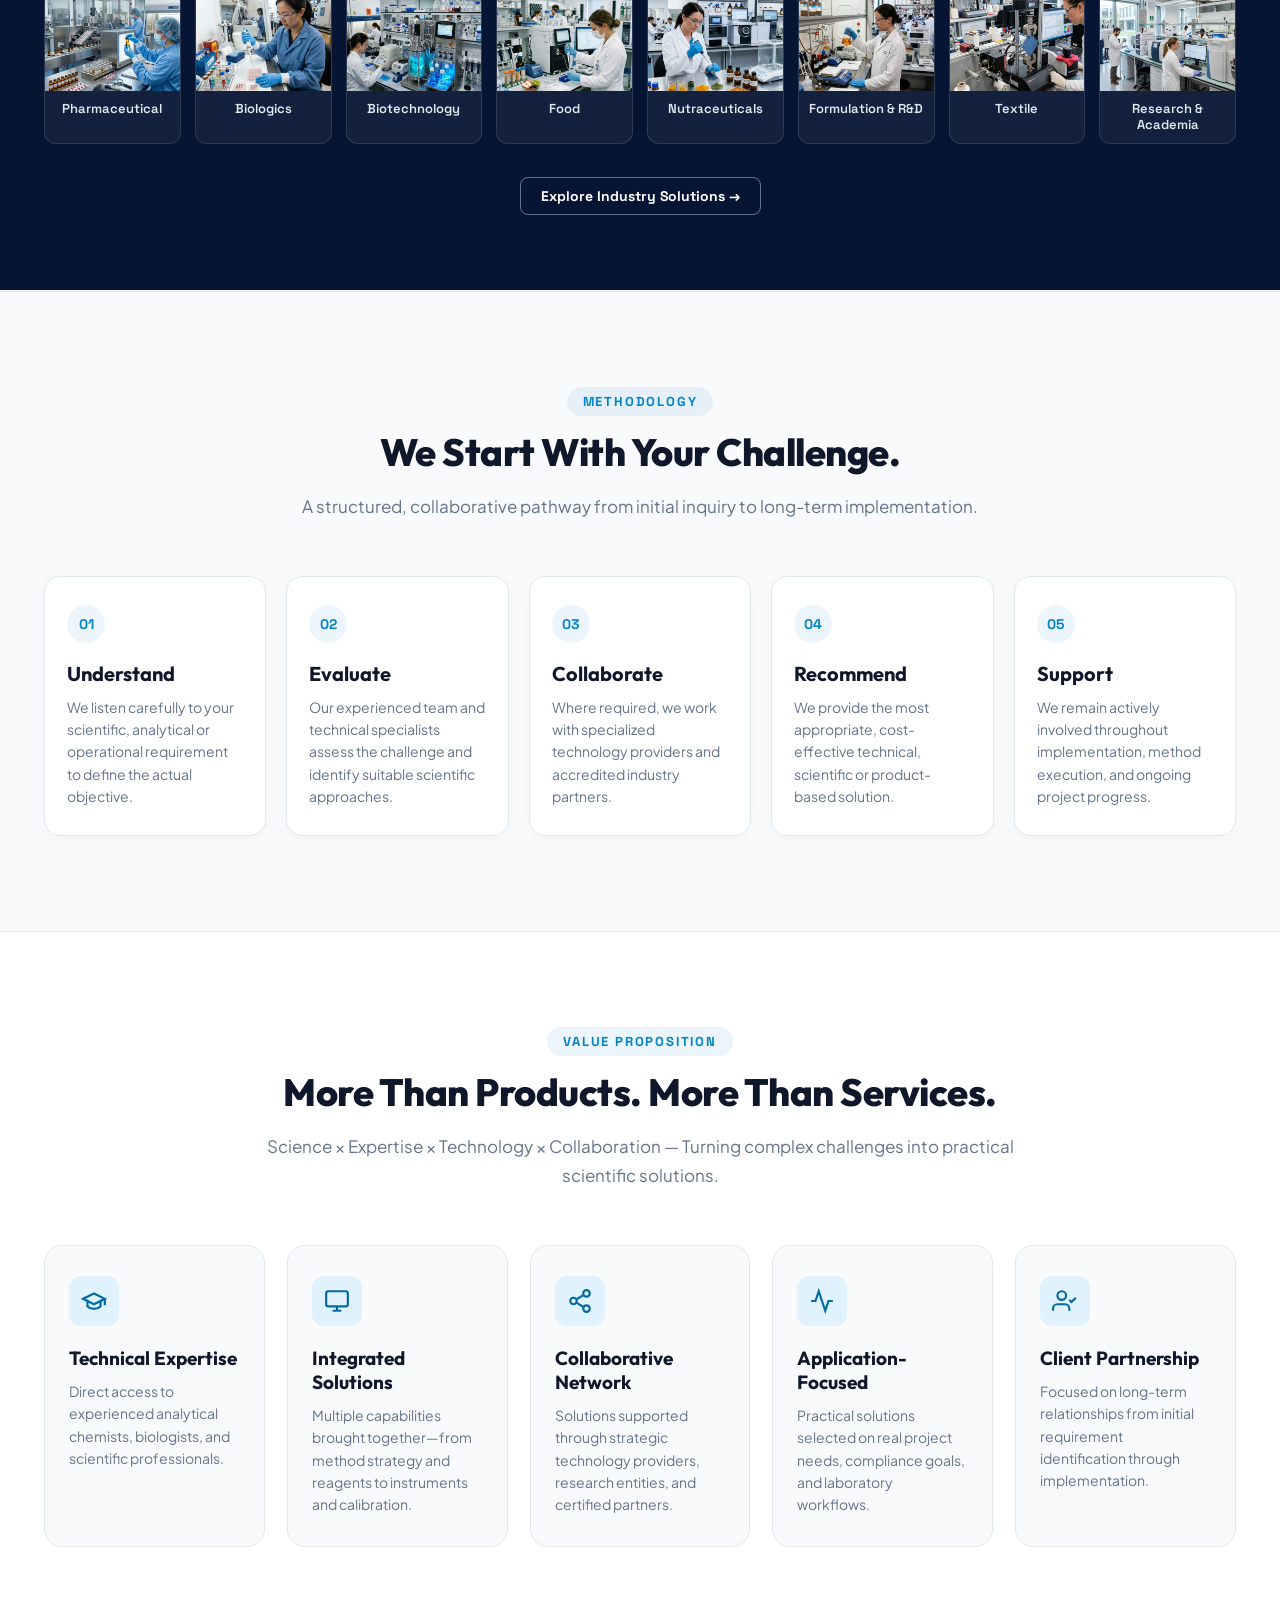
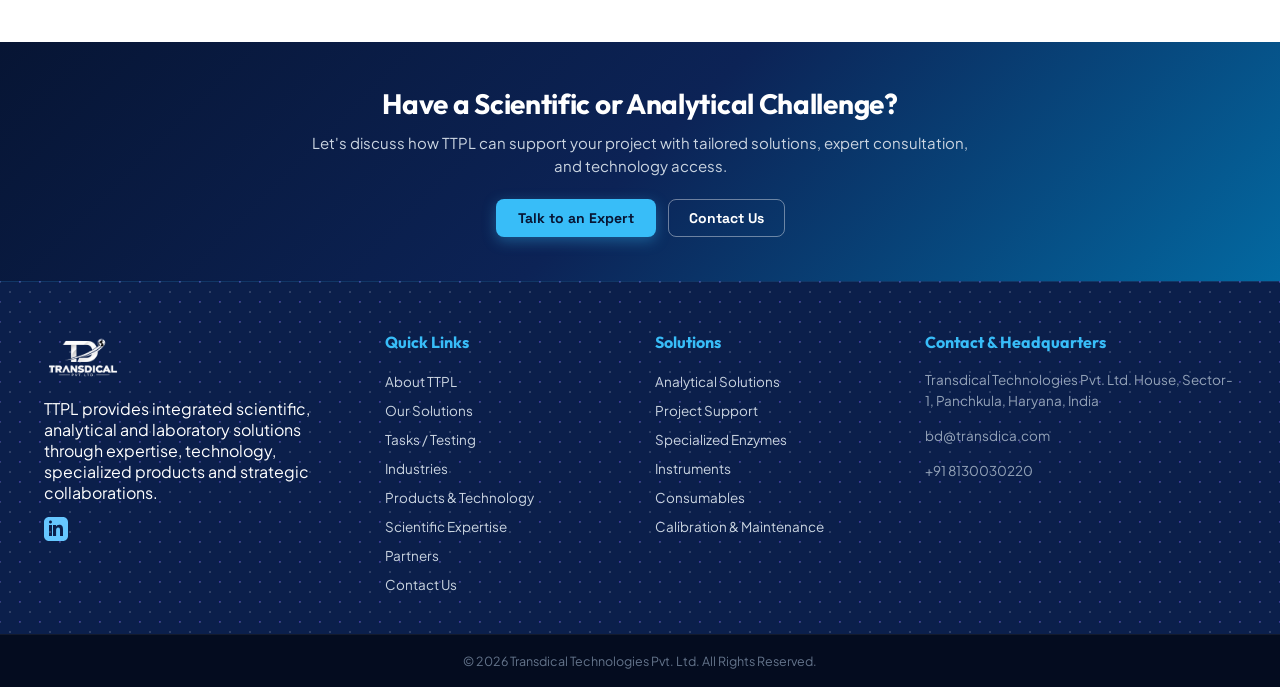
==== commit a76ae39a: "feat(solutions): integrate scientific domain expertise, real-world scenarios, and consultation workf" ====
--- a/index.html
+++ b/index.html
@@ -630,7 +630,7 @@
           <li><a href="./testing.html">Tasks / Testing</a></li>
           <li><a href="./industries.html">Industries</a></li>
           <li><a href="./products.html">Products &amp; Technology</a></li>
-          <li><a href="./expertise.html">Expertise</a></li>
+          <li><a href="./solutions.html#expertise">Scientific Expertise</a></li>
           <li><a href="./partners.html">Partners</a></li>
           <li><a href="./contact.html">Contact Us</a></li>
         </ul>
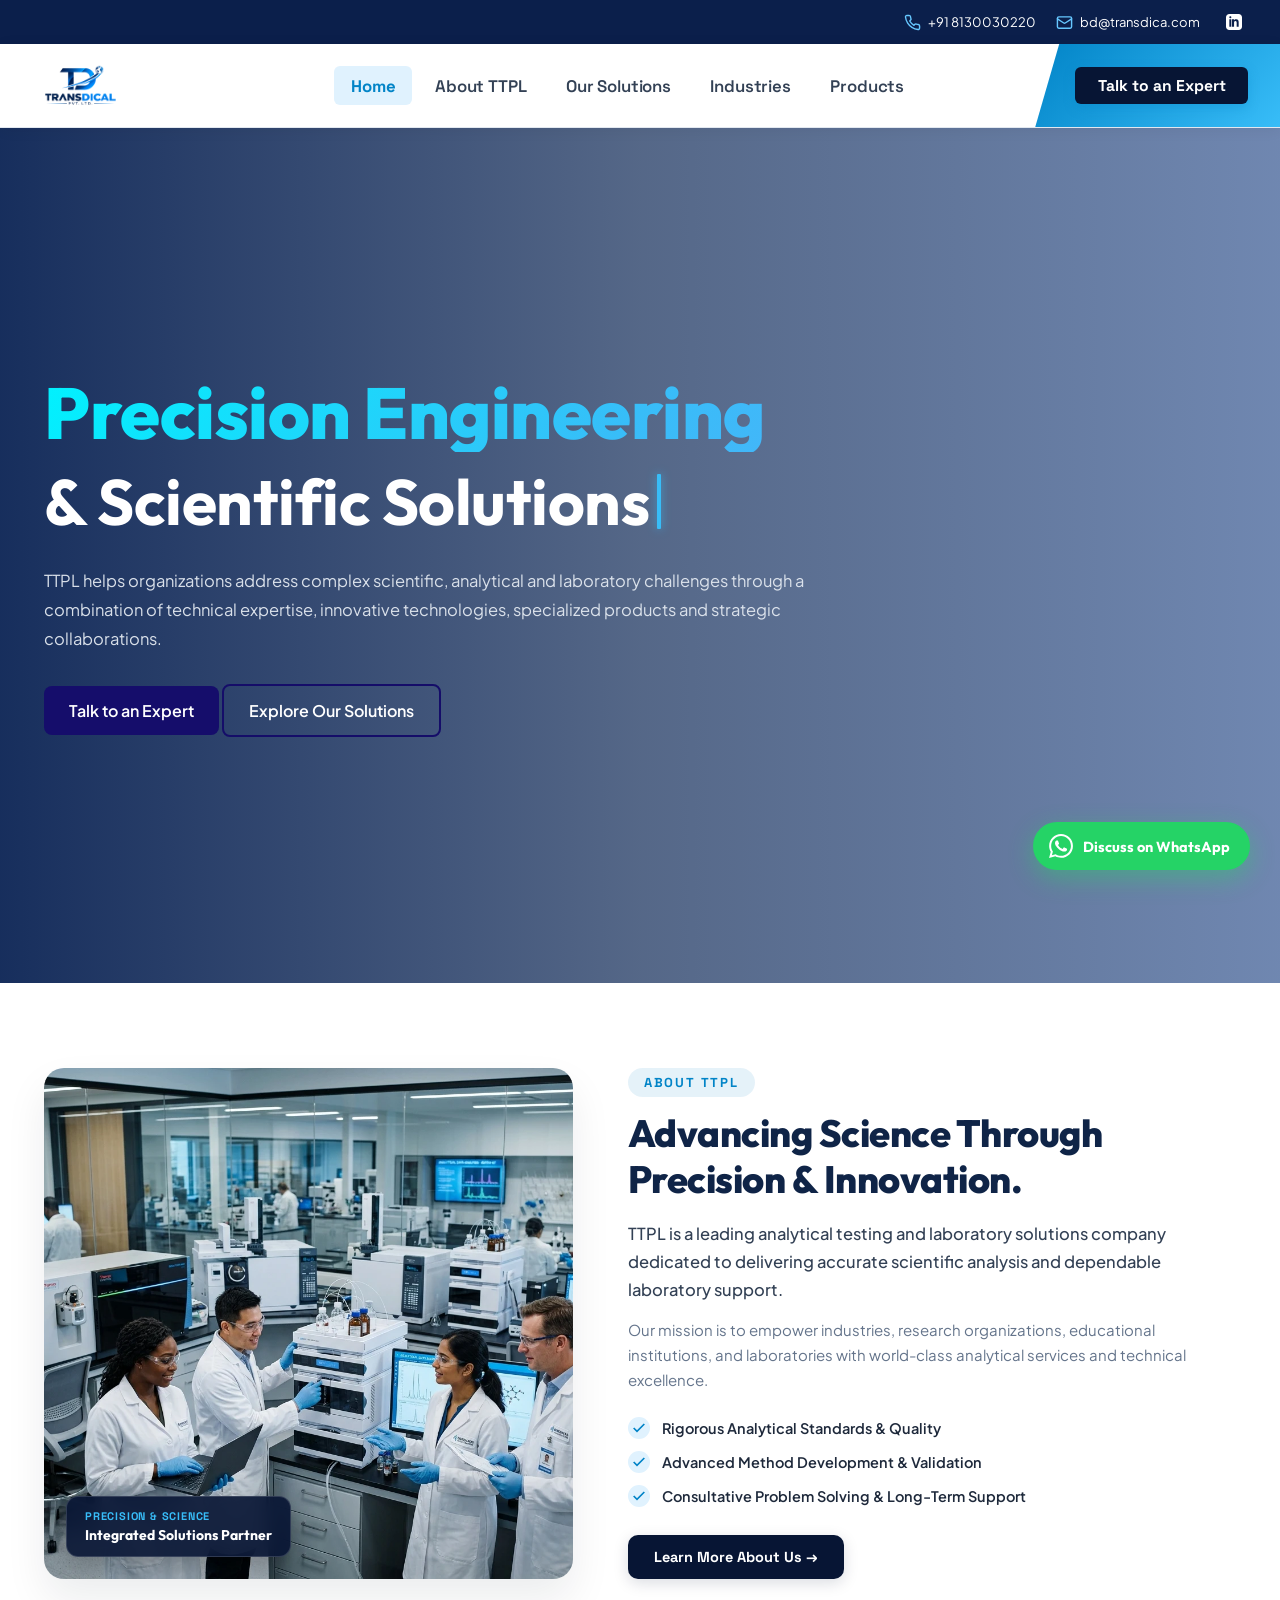
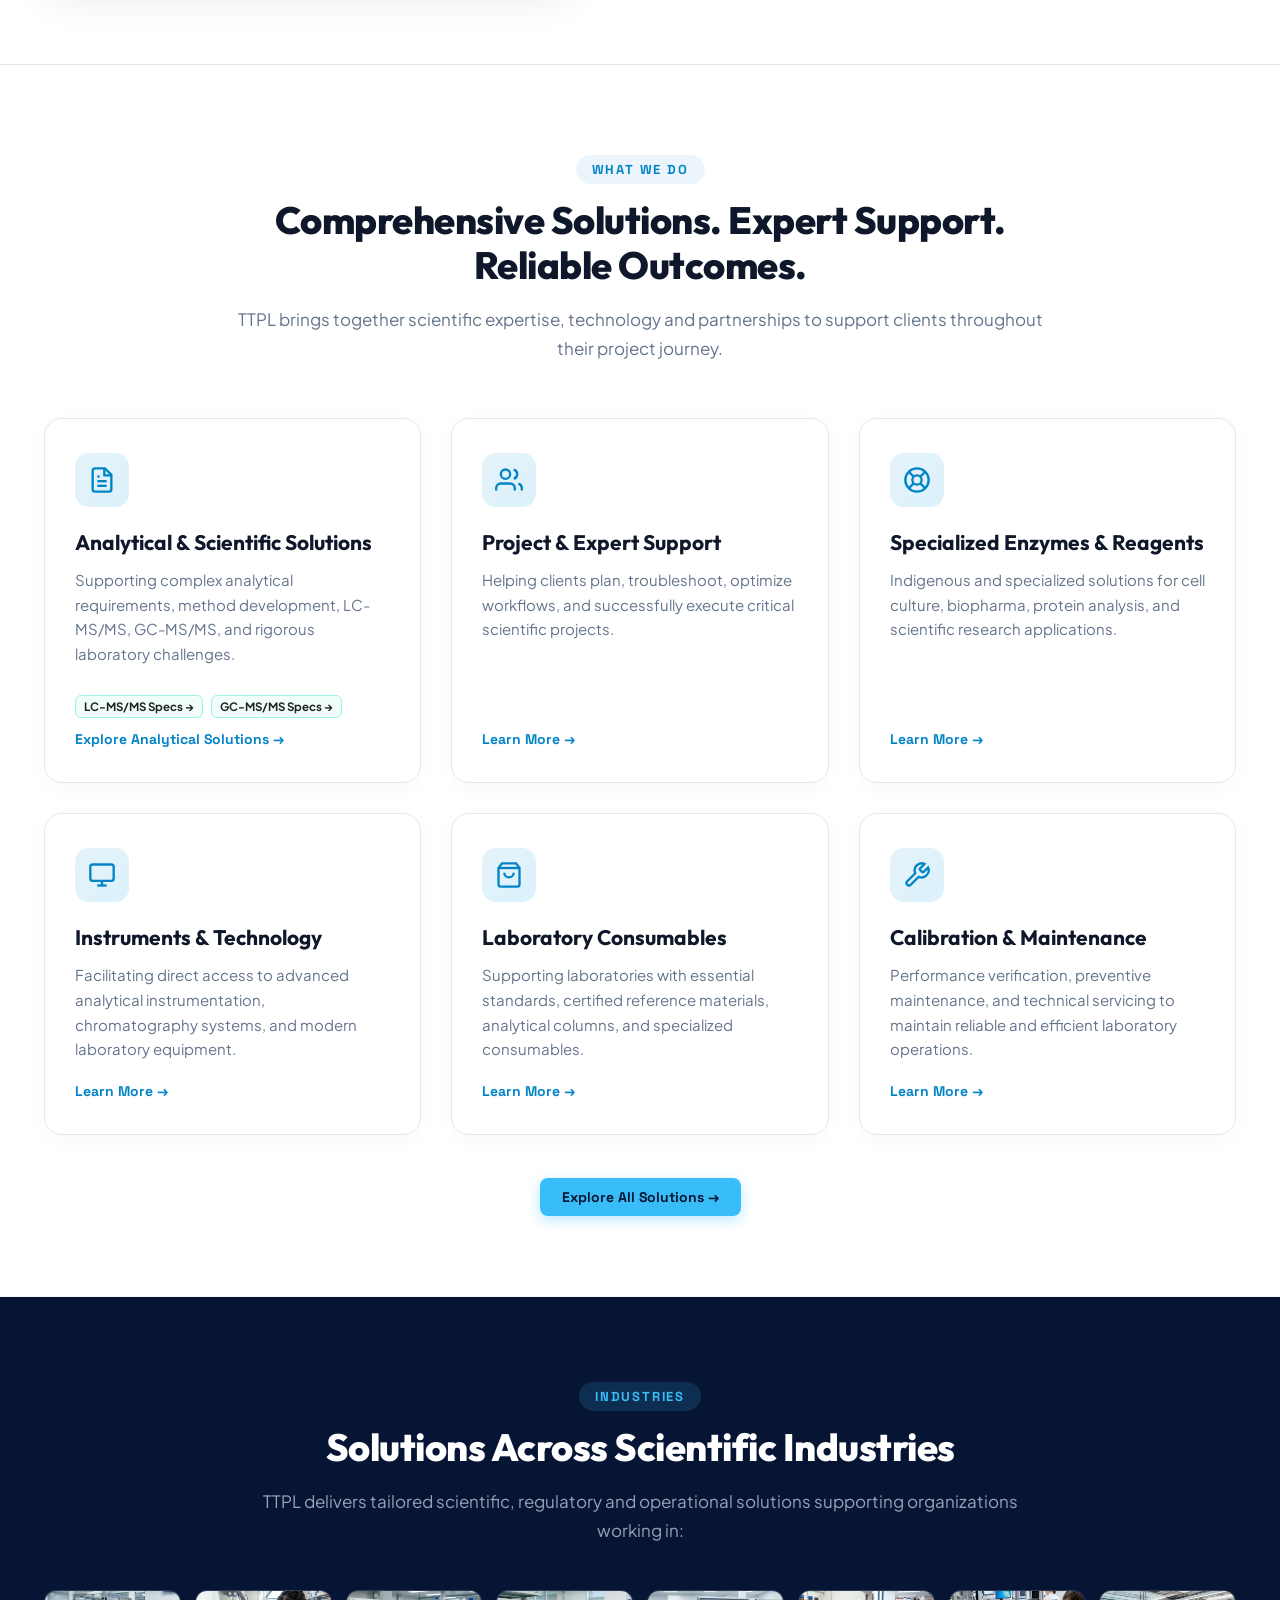
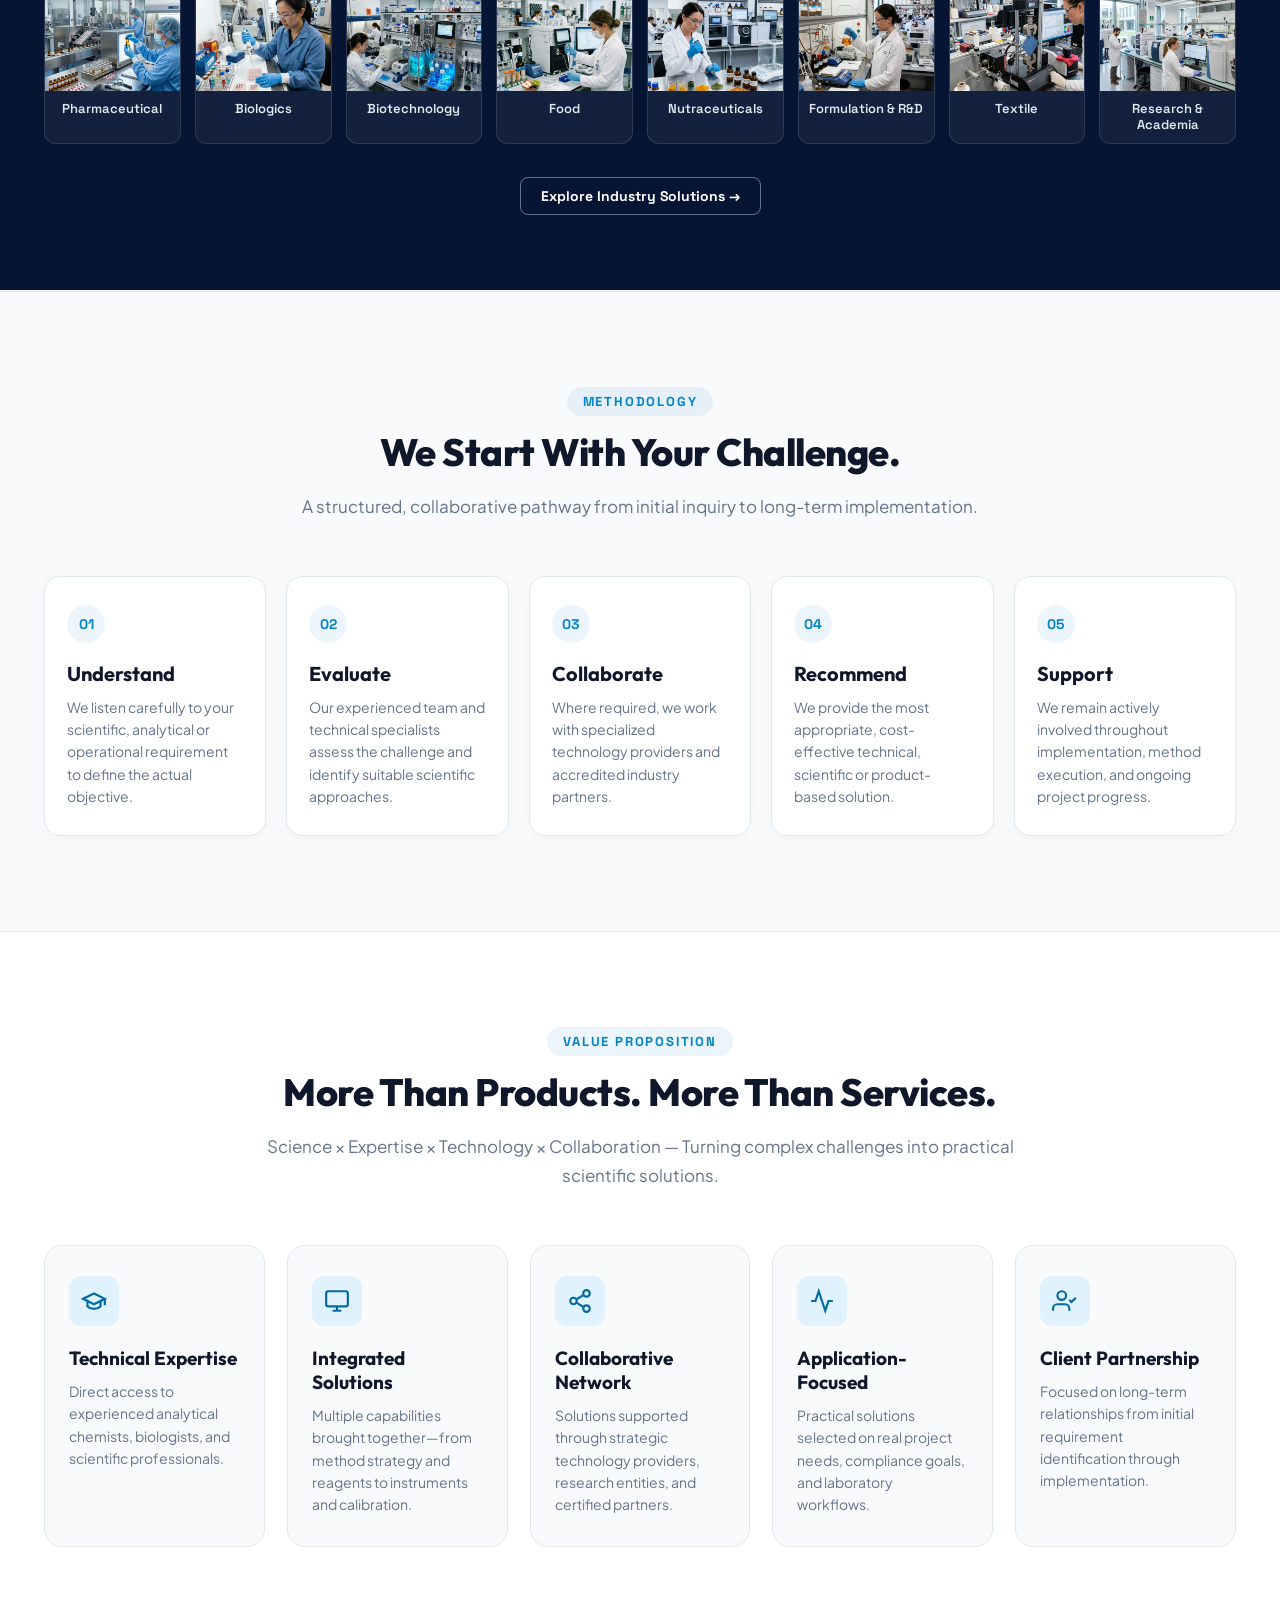
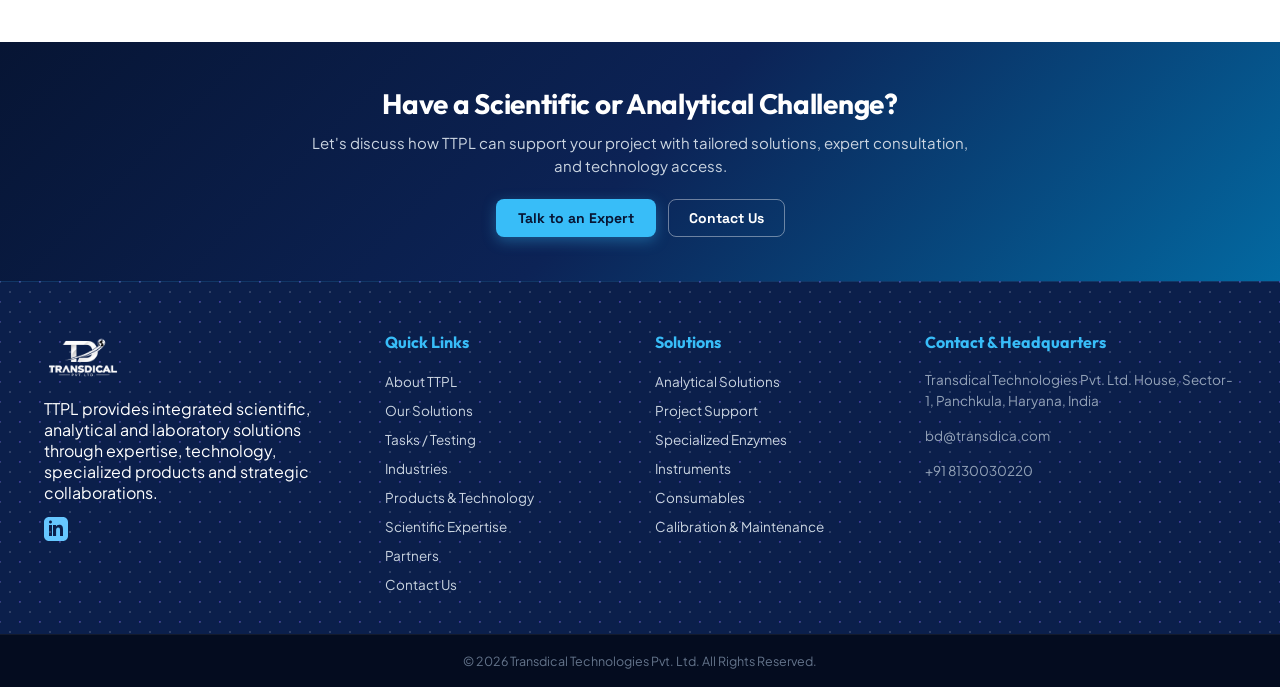
==== commit 7367b66f: "feat(nav): streamline navbar to 5 items with Industries pointing to testing.html and redirect indust" ====
--- a/index.html
+++ b/index.html
@@ -144,9 +144,8 @@
           <li><a href="./index.html" class="is-active">Home</a></li>
           <li><a href="./about.html">About TTPL</a></li>
           <li><a href="./solutions.html">Our Solutions</a></li>
-          <li><a href="./testing.html">Testing Services</a></li>
+          <li><a href="./testing.html">Industries</a></li>
           <li><a href="./products.html">Products</a></li>
-          <li><a href="./industries.html">Industries</a></li>
         </ul>
       </div>
       <div class="nav-09__right">
@@ -168,9 +167,8 @@
       <a href="./index.html" class="is-active">Home</a>
       <a href="./about.html">About TTPL</a>
       <a href="./solutions.html">Our Solutions</a>
-      <a href="./testing.html">Testing Services</a>
+      <a href="./testing.html">Industries</a>
       <a href="./products.html">Products</a>
-      <a href="./industries.html">Industries</a>
       <a href="./contact.html" class="nav-09__mobile-cta">Talk to an Expert &rarr;</a>
     </div>
   </header>
